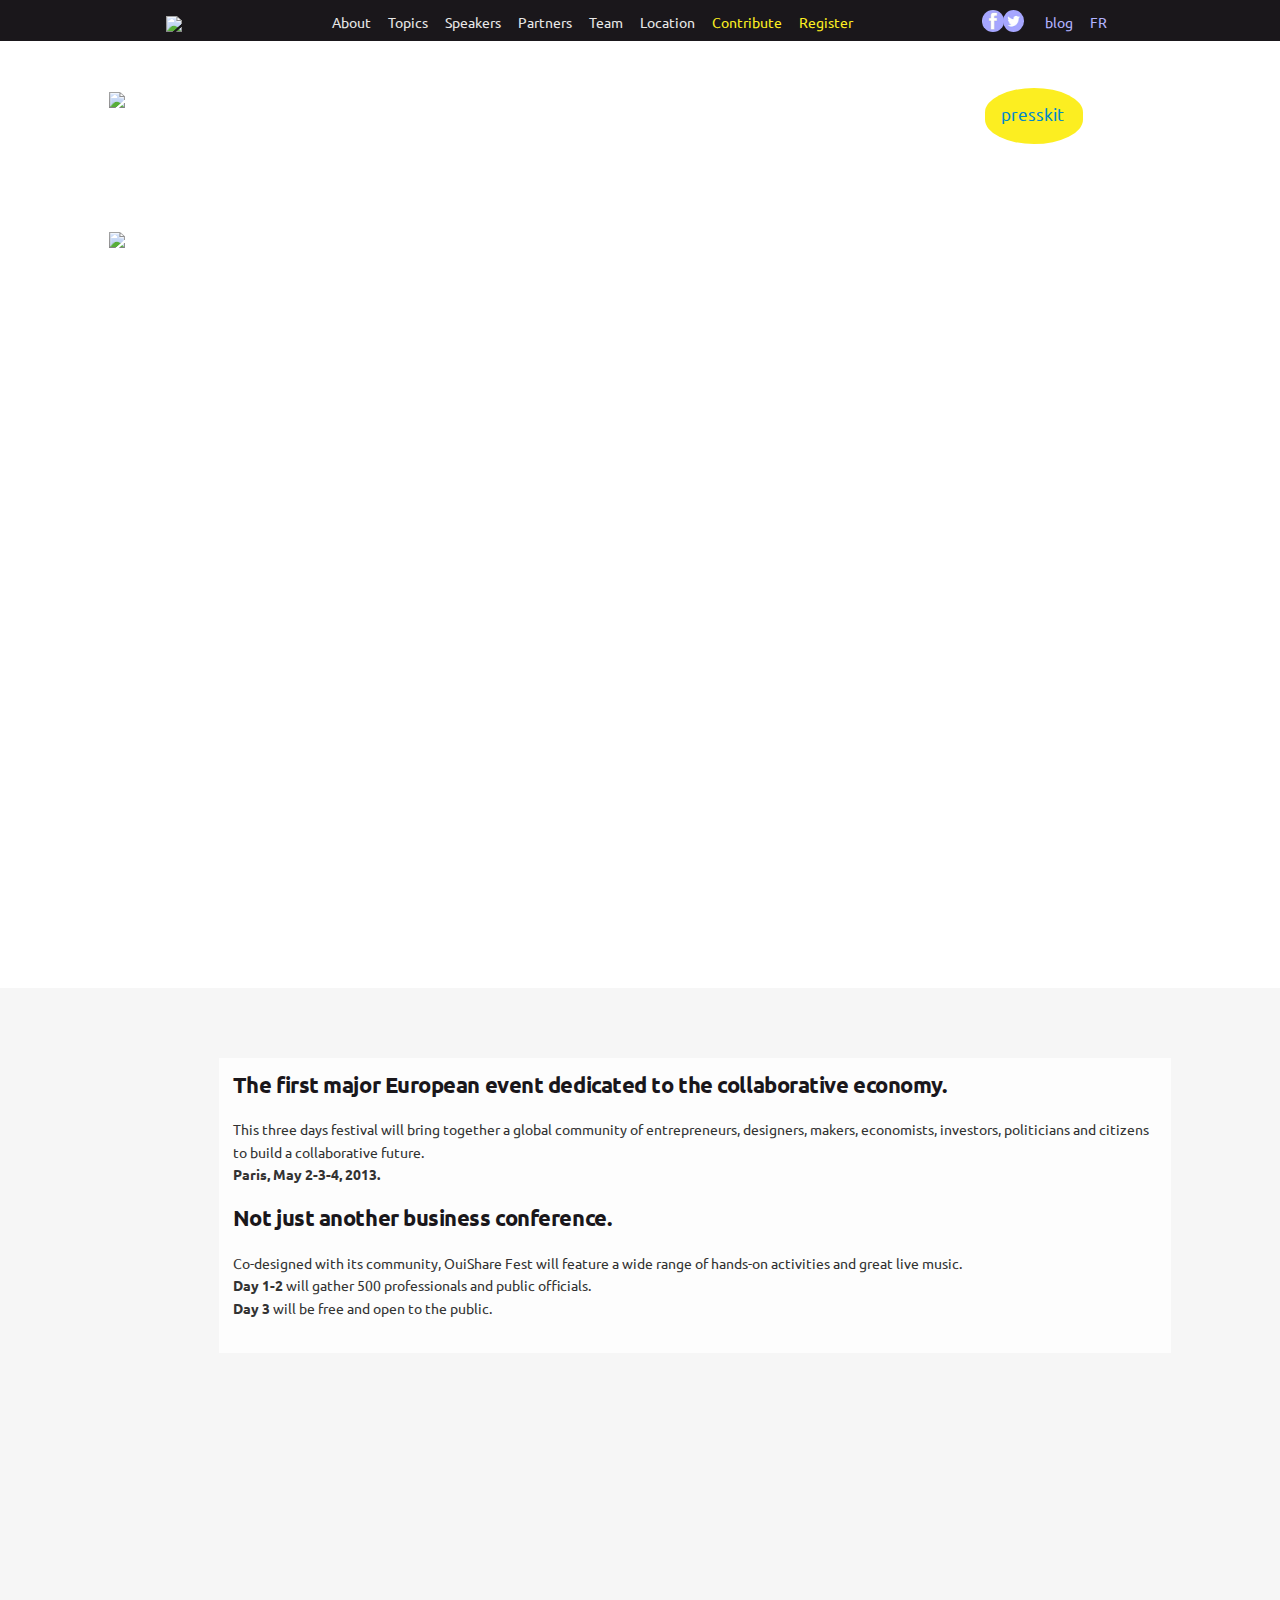
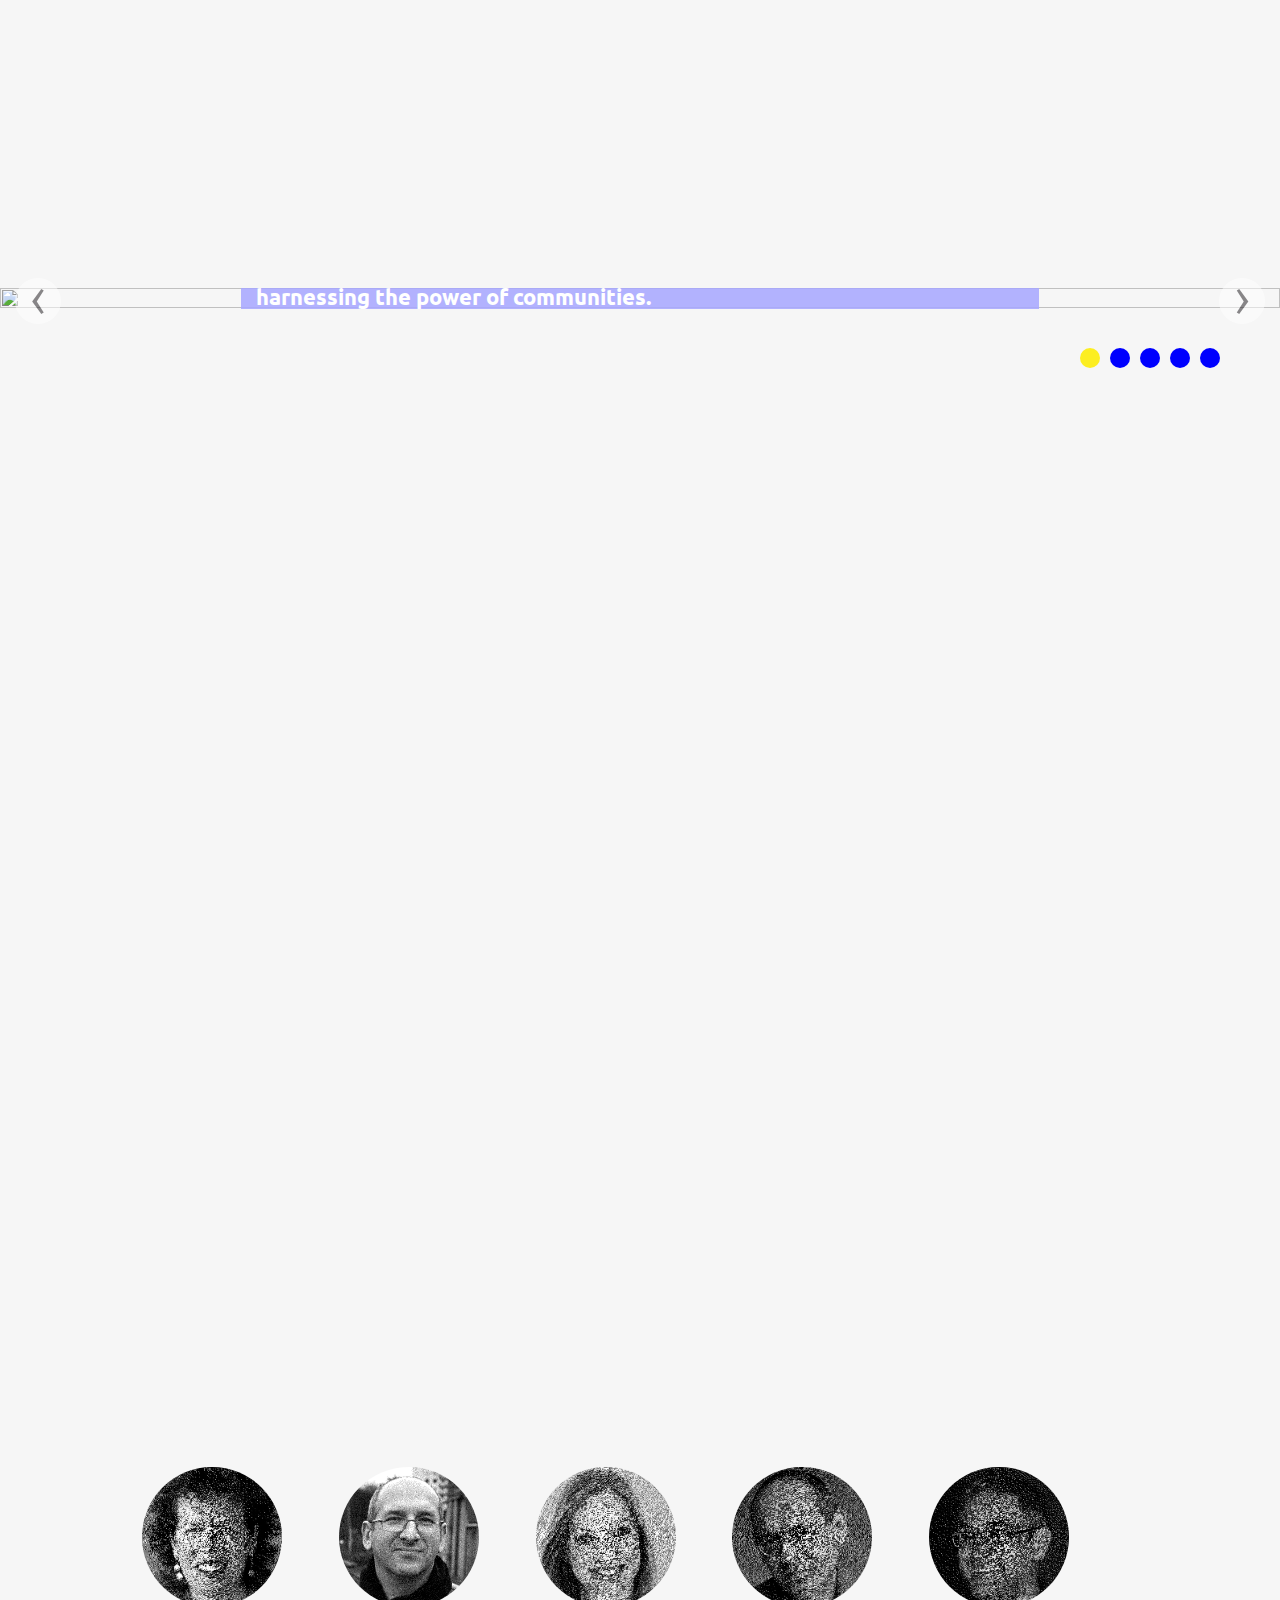
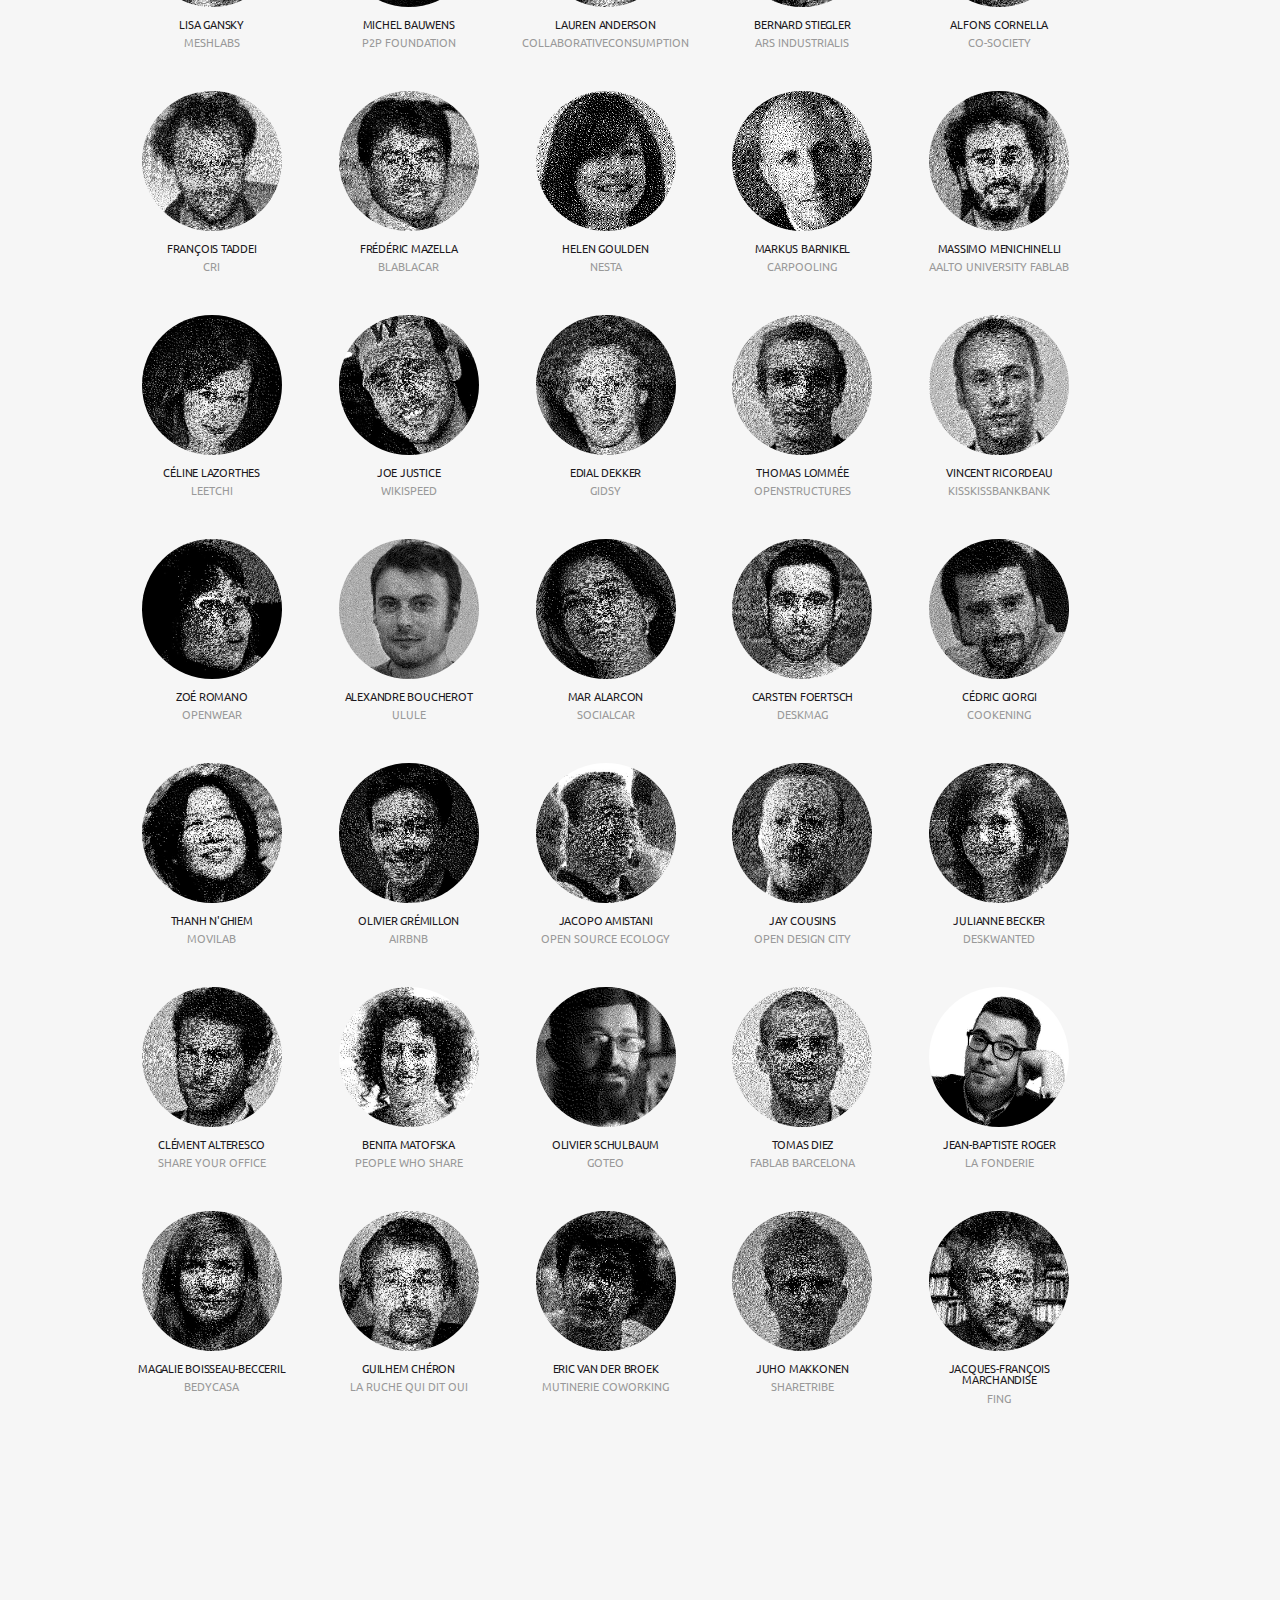
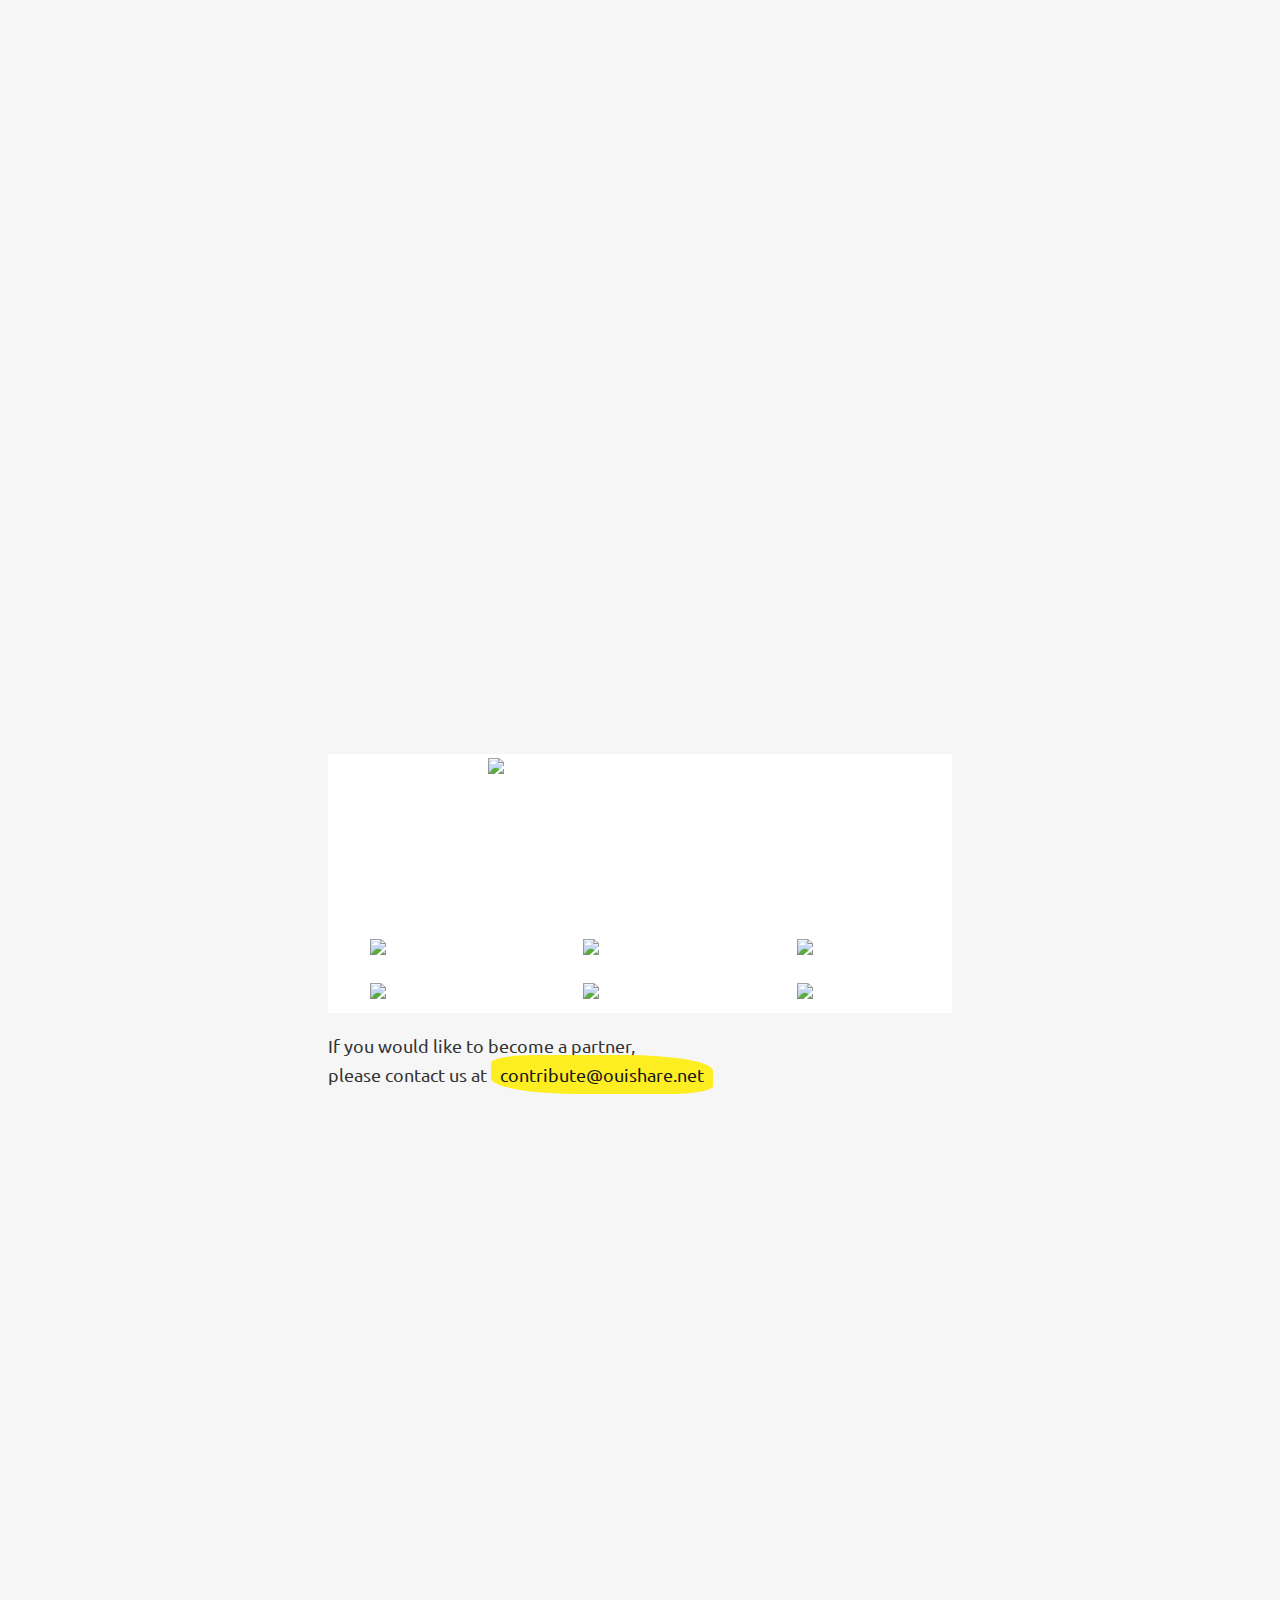
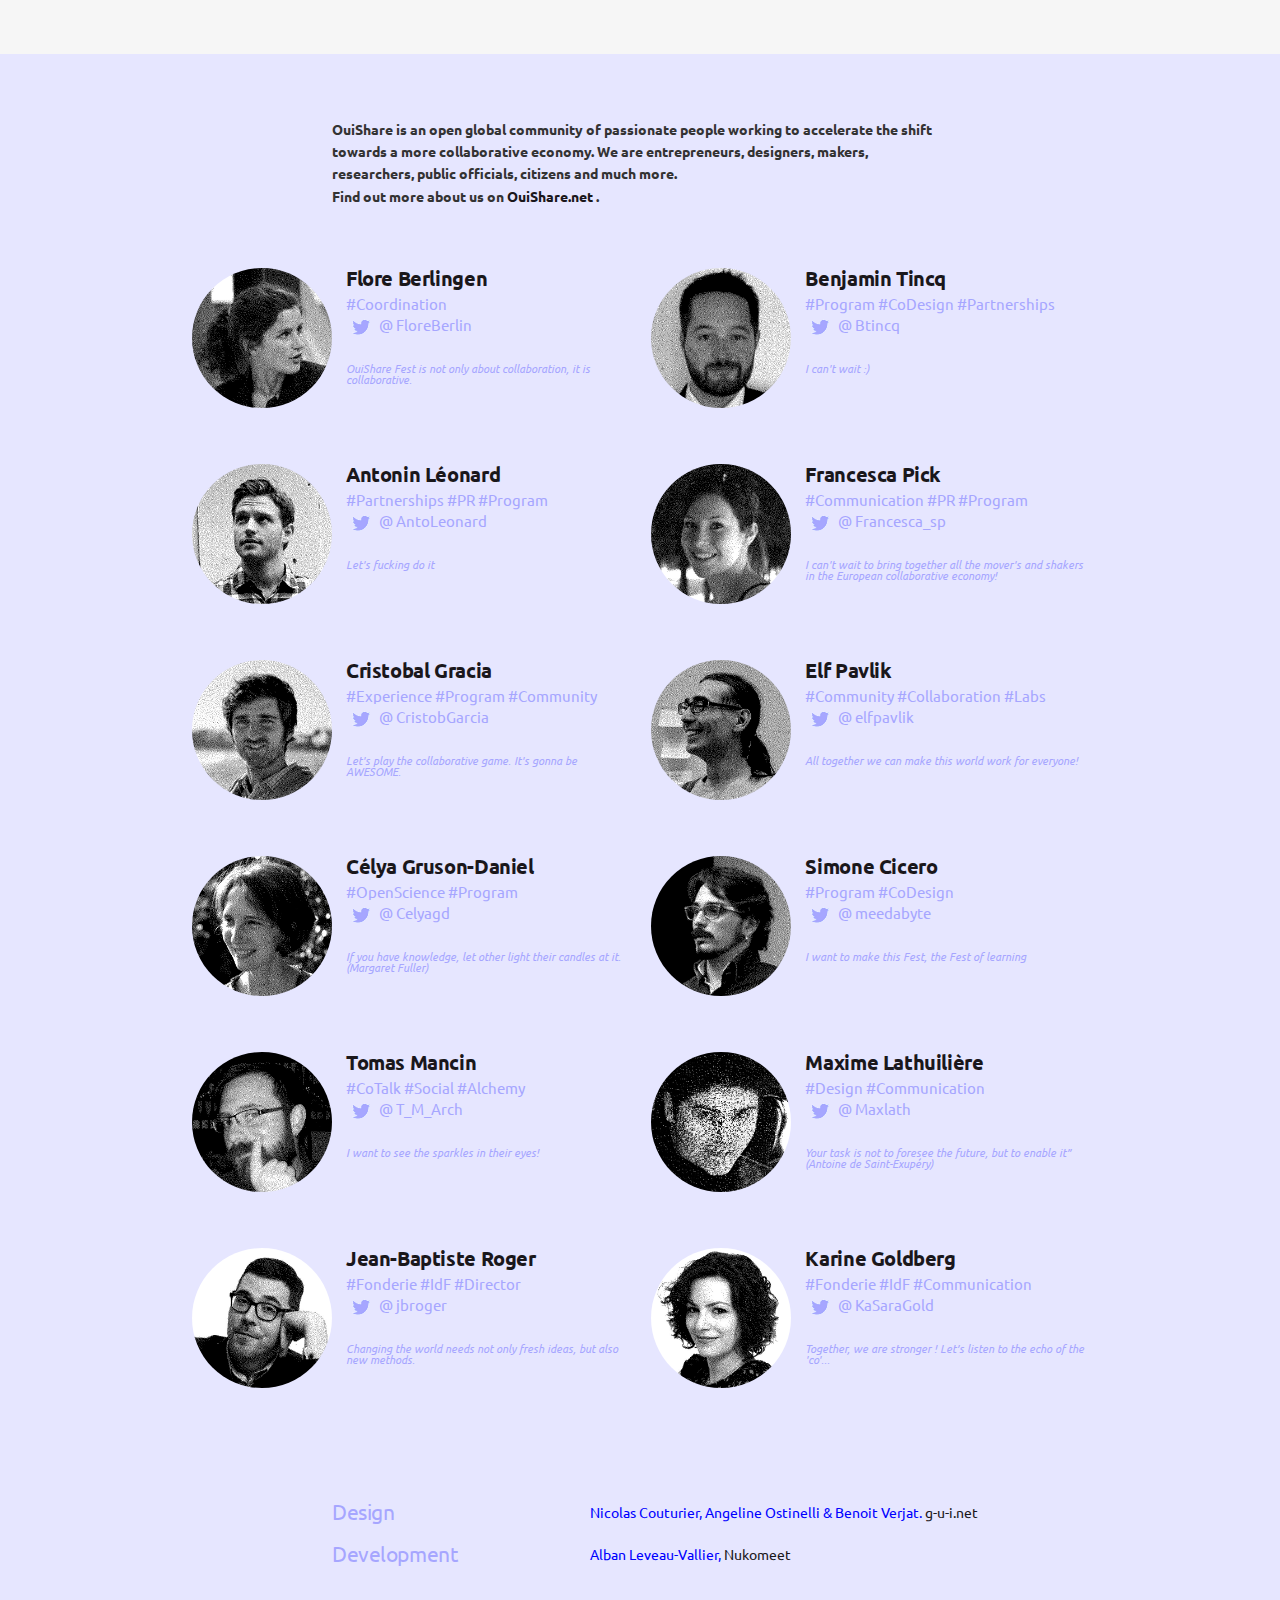
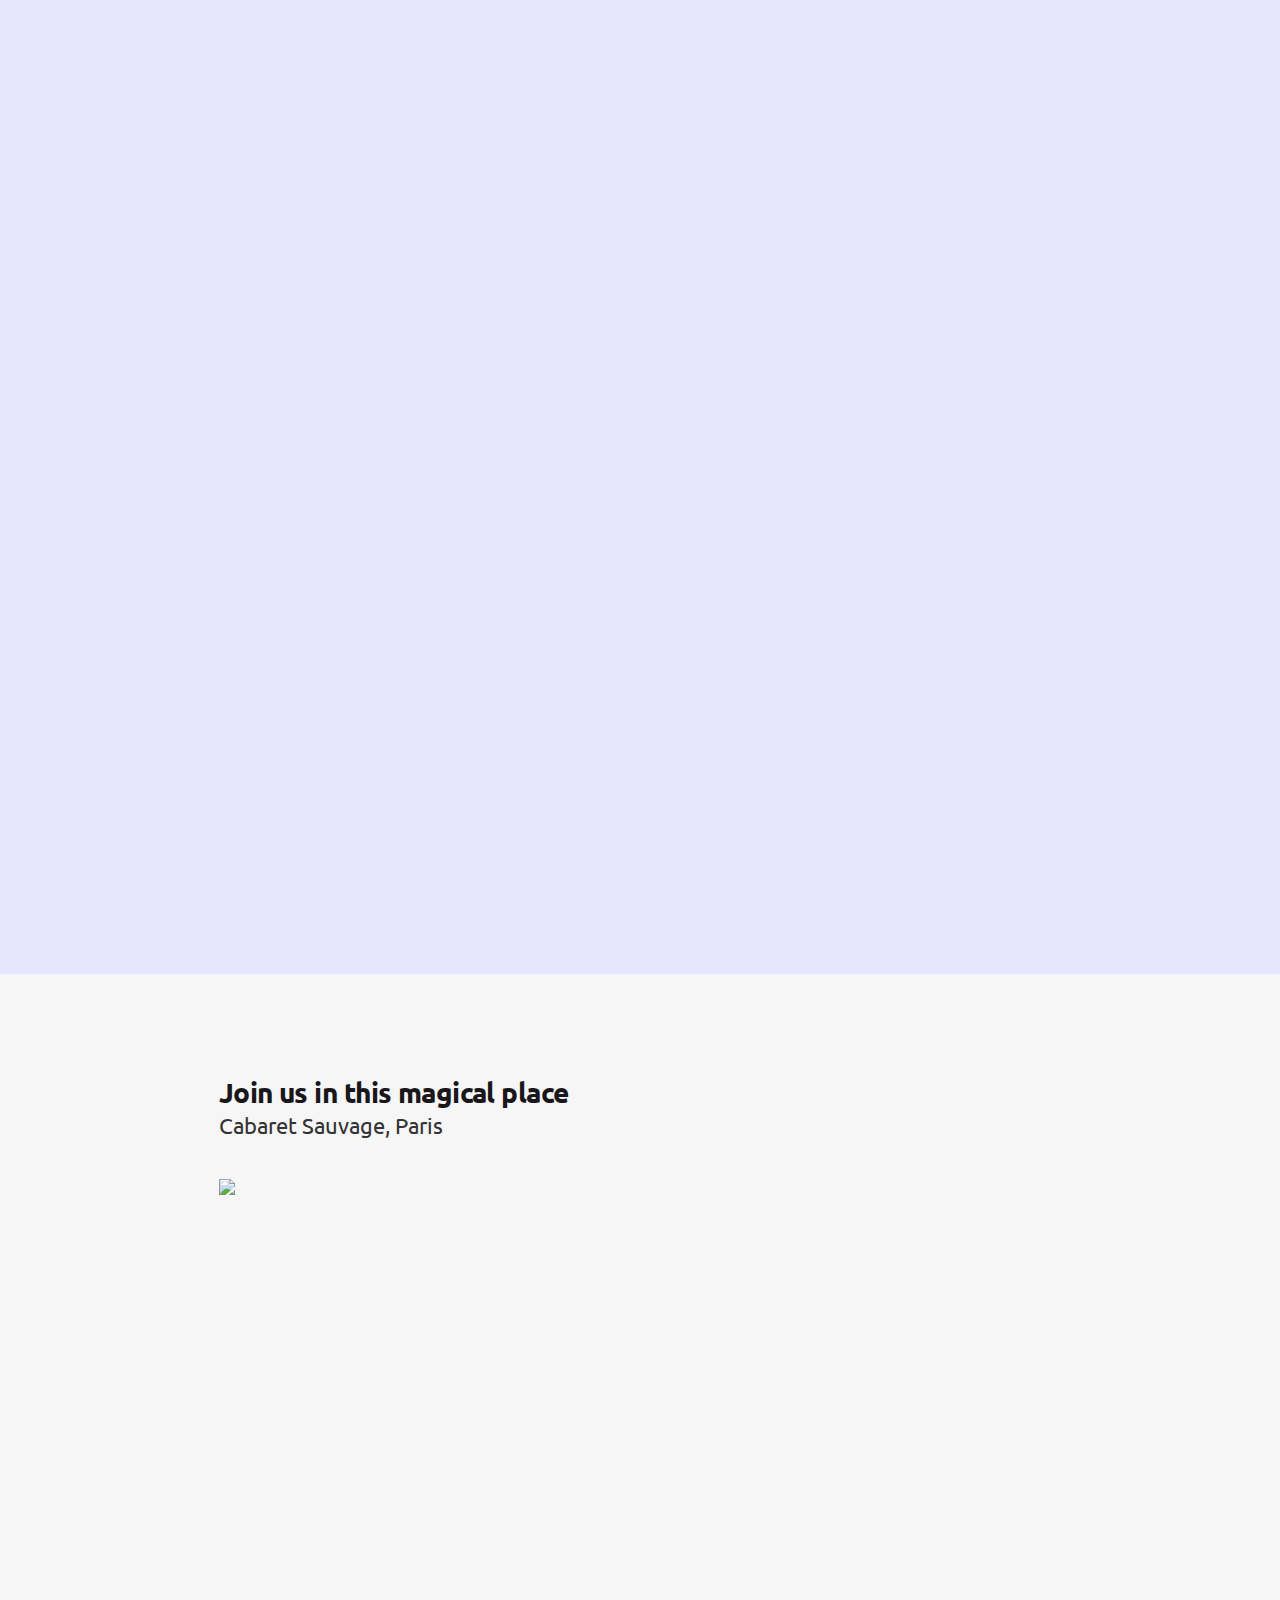
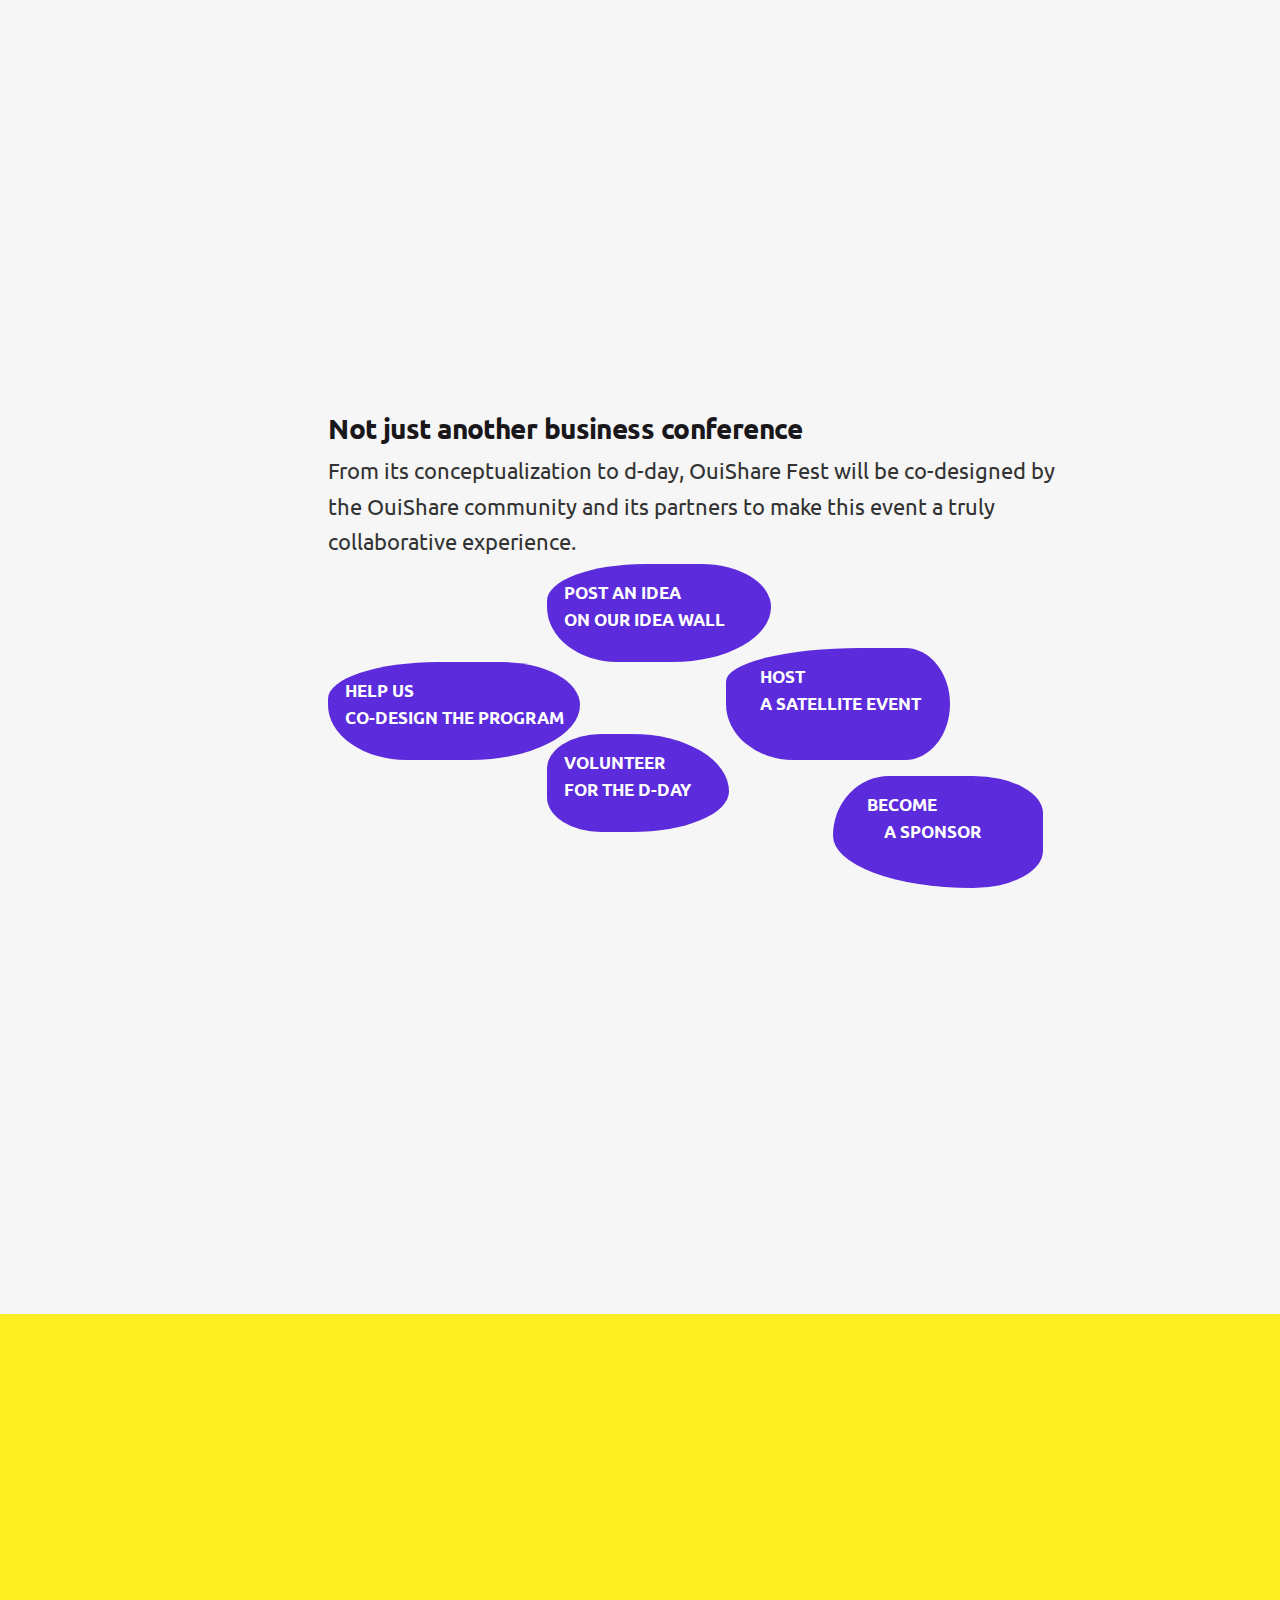
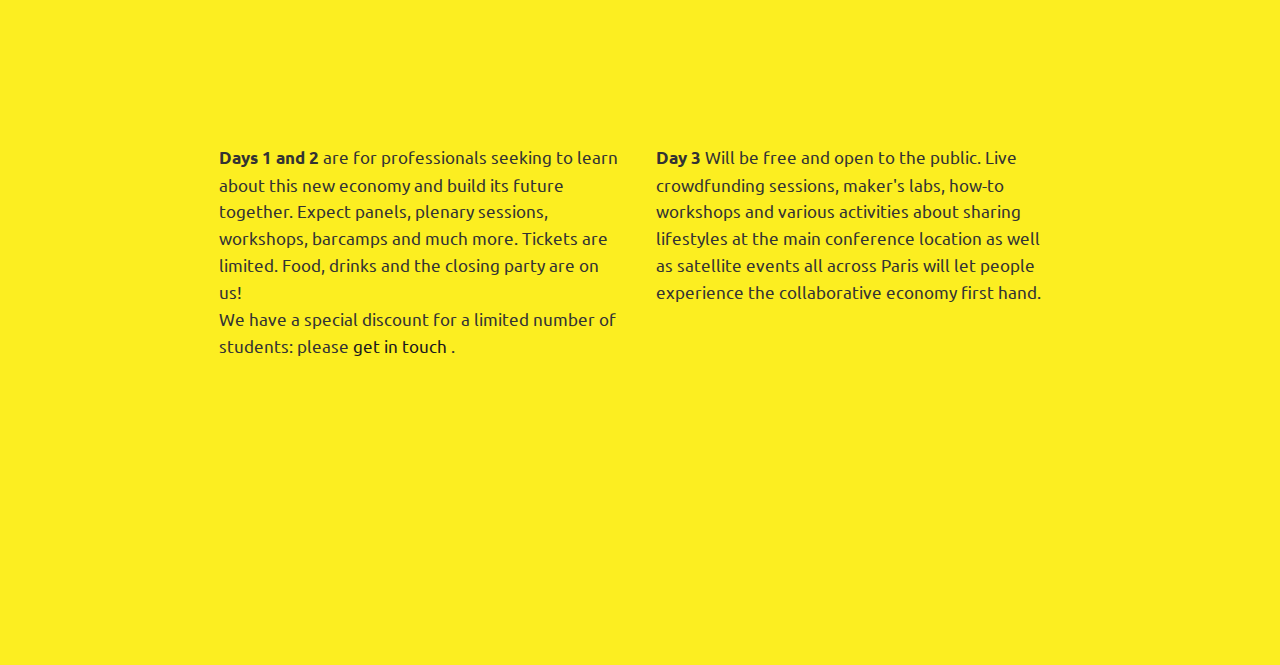
==== index.html @ 2544f20e "Regenerate" ====
<!doctype html>
<html itemscope itemtype="http://schema.org/Event">
<head>

  <title itemprop="name">OuiShare Fest : a three-day festival about the collaborative economy</title>

  <meta charset="utf-8">
  <meta name="author" content="OuiShare Fest : a three-day festival about the collaborative economy">
  <meta name="description" content=" ">
  <meta name="viewport" content="width=device-width, initial-scale=1, maximum-scale=1">
  <meta http-equiv="X-UA-Compatible" content="IE=edge,chrome=1">


  <link rel="shortcut icon" href="img/favicon.ico" type="image/x-icon">
  <link rel="apple-touch-icon" href="img/apple-touch-icon.png">

  <!-- STYLES -->
  <link rel="stylesheet" type="text/css" href="css/reset.css">
  <link rel="stylesheet" type="text/css" href="css/base.css">
  <link rel="stylesheet" type="text/css" href="css/bootstrap.css">
  <link rel="stylesheet" type="text/css" href="css/theme.css">
  <link rel="stylesheet" type="text/css" href="http://fonts.googleapis.com/css?family=Ubuntu:regular,bold&subset=Latin">
  <!-- / STYLES -->

</head>
<body>

  <div class="global">

    <!-- NAVIGATION -->
<div class="navbar">
  <nav id="nav">
    <div class="navbar-inner">
      <ul class="wrapper nav">
        <li class="nav-item">
          <a class="brand" href="#"><img src="img/logo.svg"></a>
        </li>
        
        <li class="nav-item">
          <a href="#about" title="About" class="nav-link about-nav">About</a>
        </li>
        
        <li class="nav-item">
          <a href="#topics" title="Topics" class="nav-link topics-nav">Topics</a>
        </li>
        
        <li class="nav-item">
          <a href="#speakers" title="Speakers" class="nav-link speakers-nav">Speakers</a>
        </li>
        
        <li class="nav-item">
          <a href="#partners" title="Partners" class="nav-link partners-nav">Partners</a>
        </li>
        
        <li class="nav-item">
          <a href="#sponsors" title="Team" class="nav-link sponsors-nav">Team</a>
        </li>
        
        <li class="nav-item">
          <a href="#location" title="Location" class="nav-link location-nav">Location</a>
        </li>
        
        <li class="nav-item">
          <a href="#contribute" title="Contribute" class="nav-link contribute-nav">Contribute</a>
        </li>
        
        <li class="nav-item">
          <a href="#register" title="Register" class="nav-link register-nav">Register</a>
        </li>
        
        <li class="nav-item">
          <a href="https://www.facebook.com/ouishare" target="_blank" class="facebook nav-link">
            <img src='img/facebook_icon.png'class='facebook_icon'/>
          </a>
        </li>
        <li class="nav-item">
          <a href="https://twitter.com/ouisharefest" target="_blank" class="twitter nav-link">
            <img src='img/twitter_icon.png' class='twitter_icon'>
          </a>
        </li>
        <li class="nav-item">
          <a href="http://blog.ouisharefest.com" target="_blank" class="blog nav-link">
            blog
          </a>
        </li>
        <li class="nav-item pull-right">
          <a href="fr.html" class="fr nav-link">
            FR
          </a>
        </li>
      </ul>
    </div>
  </nav>
</div>
    <!-- HEADER -->
<header class="header">
    <div class="row-fluid">
      <div class="span4 offset1">
        <div class="logosmall">
          <img src='img/logosmall.jpg'>
        </div>
      </div>
      <div class="presskit span2 offset4">
        <div class="presskitshape">
          <div class="presskittext"><a href=#>presskit</a>
          </div>
        </div>
      </div>
    </div>
    <div class="row-fluid">
      <div class="span2 offset1">
        <div class="wave">
          <img src='img/wave.jpg'/>
        </div>
      </div>
      <div class="iframe-rwd span8">
        <iframe id="logointeractive" src="http://ouisharefest.com/logo/"></iframe>
      </div>
    </div>
</header>
<!--  / HEADER -->


    <!-- CONTENT -->
    <div class="content" id="content">
      <div class="wrapper">
        
  <!-- ABOUT -->

  <section class="about" id="about">
    <div class="container-fluid">
  <div class="row-fluid">
    <div class="span9 offset2">
      <div class="aboutframe">
        <h3>
          The first major European event dedicated to the collaborative economy.
        </h3>
        <p itemprop="description">
          This three days festival will bring together a global community of entrepreneurs, designers, makers, economists, investors, politicians and citizens to build a collaborative future.
        <br/>
        <strong>
        Paris, May 2-3-4, 2013.
        </strong>
        </p>
        <h3>
          Not just another business conference.
        </h3>
        <p></p>
        <p>
          Co-designed with its community, OuiShare Fest will feature a wide range of hands-on activities and great live music.
          <br/>
          <strong>
            Day 1-2
          </strong>
            will gather 500 professionals and public officials.
          <br/>
          <strong>
            Day 3
          </strong>
          will be free and open to the public.
        </p>
      </div>
    </div>
  </div>
</div>

  </section>

  <!-- / ABOUT -->

  <!-- TOPICS -->

  <section class="topics" id="topics">
    <div class="container-fluid topicscontainer">
<div id="myCarousel" class="carousel slide">
  <ol class="carousel-indicators">
    <li data-target="#myCarousel" data-slide-to="0" class="active"></li>
    <li data-target="#myCarousel" data-slide-to="1"></li>
    <li data-target="#myCarousel" data-slide-to="2"></li>
    <li data-target="#myCarousel" data-slide-to="3"></li>
    <li data-target="#myCarousel" data-slide-to="4"></li>
  </ol>
  <!-- Carousel items -->
  <div class="carousel-inner">
    <div class="active item">
      <img src='img/backgrounds/topic1.gif' alt=""/>
      <div class="carousel-caption">
        <h3>
          The Collaborative Economy in Europe is gaining momentum.
        </h3>
        <p>
          Countless collaborative, peer-to-peer, and open alternatives are reinventing the way we produce and use goods, resources and services, harnessing the power of communities.
        </p>
      </div>
    </div>
    <div class="item">
      <img src='img/backgrounds/topic2.gif' alt=""/>
      <div class="carousel-caption">
        <h3>
          Collaborative Consumption
        </h3>
        <p>
          leverages the power of the internet and peer-to-peer networks to reinvent how we share, rent, swap or trade goods and services.
        </p>
      </div>
    </div>
    <div class="item">
      <img src='img/backgrounds/topic3.gif' alt=""/>
      <div class="carousel-caption">
        <h3>
          Makers and Peer Production
        </h3>
        <p>
          are ushering in a new industrial revolution. Manufacturing is being democratized by digital fabrication tools (3D printers), local production facilities (FabLabs) and the sharing of open souce hardware designs.
        </p>
      </div>
    </div>
    <div class="item">
      <img src='img/backgrounds/topic4.gif' alt=""/>
      <div class="carousel-caption">
        <h3>
          Peer-to-Peer Finance
        </h3>
        <p>
          distributes capital through crowdfunding and peer-to-peer lending, while alternative currencies and gift economies create new forms of value exchange
        </p>
      </div>
    </div>
    <div class="item">
      <img src='img/backgrounds/topic3.gif' alt=""/>
      <div class="carousel-caption">
        <h3>
          Open Knowledge
        </h3>
        <p>
          creates the basis for building sustainable societies by opening and democratizing governments, science, education, culture and the economy.
        </p>
      </div>
    </div>
  </div>
  <!-- Carousel nav -->
  <a class="carousel-control left" href="#myCarousel" data-slide="prev">&lsaquo;</a>
  <a class="carousel-control right" href="#myCarousel" data-slide="next">&rsaquo;</a>
</div>
</div>

  </section>

  <!-- / TOPICS -->

  <!-- SPEAKERS -->

  <section class="speakers" id="speakers">
    <div class="container-fluid speaker-container">
  <ul class="speakers-list">
      <div class="row-fluid">
        
        <div class="span2">
          <li class="speakers-item" itemprop="performer" itemscope itemtype="http://schema.org/Person">
            
            <span class="speaker-photo">
              <img class="photo" src="img/speakers/Speakers_Gansky_Lisa.jpg" alt="Lisa Gansky" itemprop="image">
            </span>
            
            <h3 class="speakers-name">Lisa Gansky</h3>
            <span class="speakers-company"><p>MeshLabs</p></span>
          </li>
        </div>
        
      
        <div class="span2">
          <li class="speakers-item" itemprop="performer" itemscope itemtype="http://schema.org/Person">
            
            <span class="speaker-photo">
              <img class="photo" src="img/speakers/Speakers_Bauwens_Michel.jpg" alt="Michel Bauwens" itemprop="image">
            </span>
            
            <h3 class="speakers-name">Michel Bauwens</h3>
            <span class="speakers-company"><p>P2P Foundation</p></span>
          </li>
        </div>
        
      
        <div class="span2">
          <li class="speakers-item" itemprop="performer" itemscope itemtype="http://schema.org/Person">
            
            <span class="speaker-photo">
              <img class="photo" src="img/speakers/Speakers_Anderson_Lauren.jpg" alt="Lauren Anderson" itemprop="image">
            </span>
            
            <h3 class="speakers-name">Lauren Anderson</h3>
            <span class="speakers-company"><p>CollaborativeConsumption</p></span>
          </li>
        </div>
        
      
        <div class="span2">
          <li class="speakers-item" itemprop="performer" itemscope itemtype="http://schema.org/Person">
            
            <span class="speaker-photo">
              <img class="photo" src="img/speakers/stiegler.jpg" alt="Bernard Stiegler" itemprop="image">
            </span>
            
            <h3 class="speakers-name">Bernard Stiegler</h3>
            <span class="speakers-company"><p>Ars Industrialis</p></span>
          </li>
        </div>
        
      
        <div class="span2">
          <li class="speakers-item" itemprop="performer" itemscope itemtype="http://schema.org/Person">
            
            <span class="speaker-photo">
              <img class="photo" src="img/speakers/Speakers_Cornella_Alfons.jpg" alt="Alfons Cornella" itemprop="image">
            </span>
            
            <h3 class="speakers-name">Alfons Cornella</h3>
            <span class="speakers-company"><p>Co-Society</p></span>
          </li>
        </div>
        
      </div>
      <div class="row-fluid">
      
      
        <div class="span2">
          <li class="speakers-item" itemprop="performer" itemscope itemtype="http://schema.org/Person">
            
            <span class="speaker-photo">
              <img class="photo" src="img/speakers/Speakers_Taddei_Francois.jpg" alt="François Taddei" itemprop="image">
            </span>
            
            <h3 class="speakers-name">François Taddei</h3>
            <span class="speakers-company"><p>CRI</p></span>
          </li>
        </div>
        
      
        <div class="span2">
          <li class="speakers-item" itemprop="performer" itemscope itemtype="http://schema.org/Person">
            
            <span class="speaker-photo">
              <img class="photo" src="img/speakers/Speakers_Mazella_Frederic.jpg" alt="Frédéric Mazella" itemprop="image">
            </span>
            
            <h3 class="speakers-name">Frédéric Mazella</h3>
            <span class="speakers-company"><p>BlaBlaCar</p></span>
          </li>
        </div>
        
      
        <div class="span2">
          <li class="speakers-item" itemprop="performer" itemscope itemtype="http://schema.org/Person">
            
            <span class="speaker-photo">
              <img class="photo" src="img/speakers/Speakers_Goulden_Helen.jpg" alt="Helen Goulden" itemprop="image">
            </span>
            
            <h3 class="speakers-name">Helen Goulden</h3>
            <span class="speakers-company"><p>Nesta</p></span>
          </li>
        </div>
        
      
        <div class="span2">
          <li class="speakers-item" itemprop="performer" itemscope itemtype="http://schema.org/Person">
            
            <span class="speaker-photo">
              <img class="photo" src="img/speakers/Speakers_Barnikel_Markus.jpg" alt="Markus Barnikel" itemprop="image">
            </span>
            
            <h3 class="speakers-name">Markus Barnikel</h3>
            <span class="speakers-company"><p>Carpooling</p></span>
          </li>
        </div>
        
      
        <div class="span2">
          <li class="speakers-item" itemprop="performer" itemscope itemtype="http://schema.org/Person">
            
            <span class="speaker-photo">
              <img class="photo" src="img/speakers/Speakers_Menichinelli_Massimo.jpg" alt="Massimo Menichinelli" itemprop="image">
            </span>
            
            <h3 class="speakers-name">Massimo Menichinelli</h3>
            <span class="speakers-company"><p>Aalto University FabLab</p></span>
          </li>
        </div>
        
      </div>
      <div class="row-fluid">
      
      
        <div class="span2">
          <li class="speakers-item" itemprop="performer" itemscope itemtype="http://schema.org/Person">
            
            <span class="speaker-photo">
              <img class="photo" src="img/speakers/Speakers_Lazorthes_Celine.jpg" alt="Céline Lazorthes" itemprop="image">
            </span>
            
            <h3 class="speakers-name">Céline Lazorthes</h3>
            <span class="speakers-company"><p>Leetchi</p></span>
          </li>
        </div>
        
      
        <div class="span2">
          <li class="speakers-item" itemprop="performer" itemscope itemtype="http://schema.org/Person">
            
            <span class="speaker-photo">
              <img class="photo" src="img/speakers/justice.jpg" alt="Joe Justice" itemprop="image">
            </span>
            
            <h3 class="speakers-name">Joe Justice</h3>
            <span class="speakers-company"><p>Wikispeed</p></span>
          </li>
        </div>
        
      
        <div class="span2">
          <li class="speakers-item" itemprop="performer" itemscope itemtype="http://schema.org/Person">
            
            <span class="speaker-photo">
              <img class="photo" src="img/speakers/Speakers_Dekker_Edial.jpg" alt="Edial Dekker" itemprop="image">
            </span>
            
            <h3 class="speakers-name">Edial Dekker</h3>
            <span class="speakers-company"><p>Gidsy</p></span>
          </li>
        </div>
        
      
        <div class="span2">
          <li class="speakers-item" itemprop="performer" itemscope itemtype="http://schema.org/Person">
            
            <span class="speaker-photo">
              <img class="photo" src="img/speakers/Speakers_Lommee_Thomas.jpg" alt="Thomas Lommée" itemprop="image">
            </span>
            
            <h3 class="speakers-name">Thomas Lommée</h3>
            <span class="speakers-company"><p>OpenStructures</p></span>
          </li>
        </div>
        
      
        <div class="span2">
          <li class="speakers-item" itemprop="performer" itemscope itemtype="http://schema.org/Person">
            
            <span class="speaker-photo">
              <img class="photo" src="img/speakers/Speakers_Ricordeau_Vincent.jpg" alt="Vincent Ricordeau" itemprop="image">
            </span>
            
            <h3 class="speakers-name">Vincent Ricordeau</h3>
            <span class="speakers-company"><p>KissKissBankBank</p></span>
          </li>
        </div>
        
      </div>
      <div class="row-fluid">
      
      
        <div class="span2">
          <li class="speakers-item" itemprop="performer" itemscope itemtype="http://schema.org/Person">
            
            <span class="speaker-photo">
              <img class="photo" src="img/speakers/Speakers_Romano_Zoe.jpg" alt="Zoé Romano" itemprop="image">
            </span>
            
            <h3 class="speakers-name">Zoé Romano</h3>
            <span class="speakers-company"><p>OpenWear</p></span>
          </li>
        </div>
        
      
        <div class="span2">
          <li class="speakers-item" itemprop="performer" itemscope itemtype="http://schema.org/Person">
            
            <span class="speaker-photo">
              <img class="photo" src="img/speakers/Speakers_Boucherot_Alexandre.jpg" alt="Alexandre Boucherot" itemprop="image">
            </span>
            
            <h3 class="speakers-name">Alexandre Boucherot</h3>
            <span class="speakers-company"><p>Ulule</p></span>
          </li>
        </div>
        
      
        <div class="span2">
          <li class="speakers-item" itemprop="performer" itemscope itemtype="http://schema.org/Person">
            
            <span class="speaker-photo">
              <img class="photo" src="img/speakers/Speakers_Alarcon_Mar.jpg" alt="Mar Alarcon" itemprop="image">
            </span>
            
            <h3 class="speakers-name">Mar Alarcon</h3>
            <span class="speakers-company"><p>SocialCar</p></span>
          </li>
        </div>
        
      
        <div class="span2">
          <li class="speakers-item" itemprop="performer" itemscope itemtype="http://schema.org/Person">
            
            <span class="speaker-photo">
              <img class="photo" src="img/speakers/Speakers_Foertsch_Carsten.jpg" alt="Carsten Foertsch" itemprop="image">
            </span>
            
            <h3 class="speakers-name">Carsten Foertsch</h3>
            <span class="speakers-company"><p>Deskmag</p></span>
          </li>
        </div>
        
      
        <div class="span2">
          <li class="speakers-item" itemprop="performer" itemscope itemtype="http://schema.org/Person">
            
            <span class="speaker-photo">
              <img class="photo" src="img/speakers/speakers_Giorgi_Cedric.jpg" alt="Cédric Giorgi" itemprop="image">
            </span>
            
            <h3 class="speakers-name">Cédric Giorgi</h3>
            <span class="speakers-company"><p>Cookening</p></span>
          </li>
        </div>
        
      </div>
      <div class="row-fluid">
      
      
        <div class="span2">
          <li class="speakers-item" itemprop="performer" itemscope itemtype="http://schema.org/Person">
            
            <span class="speaker-photo">
              <img class="photo" src="img/speakers/Speakers_Nghiem_Thanh.jpg" alt="Thanh N'Ghiem" itemprop="image">
            </span>
            
            <h3 class="speakers-name">Thanh N'Ghiem</h3>
            <span class="speakers-company"><p>MoviLab</p></span>
          </li>
        </div>
        
      
        <div class="span2">
          <li class="speakers-item" itemprop="performer" itemscope itemtype="http://schema.org/Person">
            
            <span class="speaker-photo">
              <img class="photo" src="img/speakers/gremillon.jpg" alt="Olivier Grémillon" itemprop="image">
            </span>
            
            <h3 class="speakers-name">Olivier Grémillon</h3>
            <span class="speakers-company"><p>Airbnb</p></span>
          </li>
        </div>
        
      
        <div class="span2">
          <li class="speakers-item" itemprop="performer" itemscope itemtype="http://schema.org/Person">
            
            <span class="speaker-photo">
              <img class="photo" src="img/speakers/amistani.jpg" alt="Jacopo Amistani" itemprop="image">
            </span>
            
            <h3 class="speakers-name">Jacopo Amistani</h3>
            <span class="speakers-company"><p>Open Source Ecology</p></span>
          </li>
        </div>
        
      
        <div class="span2">
          <li class="speakers-item" itemprop="performer" itemscope itemtype="http://schema.org/Person">
            
            <span class="speaker-photo">
              <img class="photo" src="img/speakers/cousins.jpg" alt="Jay Cousins" itemprop="image">
            </span>
            
            <h3 class="speakers-name">Jay Cousins</h3>
            <span class="speakers-company"><p>Open Design City </p></span>
          </li>
        </div>
        
      
        <div class="span2">
          <li class="speakers-item" itemprop="performer" itemscope itemtype="http://schema.org/Person">
            
            <span class="speaker-photo">
              <img class="photo" src="img/speakers/becker.jpg" alt="Julianne Becker" itemprop="image">
            </span>
            
            <h3 class="speakers-name">Julianne Becker</h3>
            <span class="speakers-company"><p>Deskwanted </p></span>
          </li>
        </div>
        
      </div>
      <div class="row-fluid">
      
      
        <div class="span2">
          <li class="speakers-item" itemprop="performer" itemscope itemtype="http://schema.org/Person">
            
            <span class="speaker-photo">
              <img class="photo" src="img/speakers/alteresco.jpg" alt="Clément Alteresco" itemprop="image">
            </span>
            
            <h3 class="speakers-name">Clément Alteresco</h3>
            <span class="speakers-company"><p>Share Your Office</p></span>
          </li>
        </div>
        
      
        <div class="span2">
          <li class="speakers-item" itemprop="performer" itemscope itemtype="http://schema.org/Person">
            
            <span class="speaker-photo">
              <img class="photo" src="img/speakers/Speakers_Matofska_Benita.jpg" alt="Benita Matofska" itemprop="image">
            </span>
            
            <h3 class="speakers-name">Benita Matofska</h3>
            <span class="speakers-company"><p>People Who Share</p></span>
          </li>
        </div>
        
      
        <div class="span2">
          <li class="speakers-item" itemprop="performer" itemscope itemtype="http://schema.org/Person">
            
            <span class="speaker-photo">
              <img class="photo" src="img/speakers/Speakers_Schulbaum_Olivier.jpg" alt="Olivier Schulbaum" itemprop="image">
            </span>
            
            <h3 class="speakers-name">Olivier Schulbaum</h3>
            <span class="speakers-company"><p>Goteo</p></span>
          </li>
        </div>
        
      
        <div class="span2">
          <li class="speakers-item" itemprop="performer" itemscope itemtype="http://schema.org/Person">
            
            <span class="speaker-photo">
              <img class="photo" src="img/speakers/Speakers_Diez_Tomas.jpg" alt="Tomas Diez" itemprop="image">
            </span>
            
            <h3 class="speakers-name">Tomas Diez</h3>
            <span class="speakers-company"><p>FabLab Barcelona</p></span>
          </li>
        </div>
        
      
        <div class="span2">
          <li class="speakers-item" itemprop="performer" itemscope itemtype="http://schema.org/Person">
            
            <span class="speaker-photo">
              <img class="photo" src="img/speakers/Speakers_Roger.jpg" alt="Jean-Baptiste Roger" itemprop="image">
            </span>
            
            <h3 class="speakers-name">Jean-Baptiste Roger</h3>
            <span class="speakers-company"><p>La Fonderie</p></span>
          </li>
        </div>
        
      </div>
      <div class="row-fluid">
      
      
        <div class="span2">
          <li class="speakers-item" itemprop="performer" itemscope itemtype="http://schema.org/Person">
            
            <span class="speaker-photo">
              <img class="photo" src="img/speakers/boisseau.jpg" alt="Magalie Boisseau-Becceril" itemprop="image">
            </span>
            
            <h3 class="speakers-name">Magalie Boisseau-Becceril</h3>
            <span class="speakers-company"><p>Bedycasa</p></span>
          </li>
        </div>
        
      
        <div class="span2">
          <li class="speakers-item" itemprop="performer" itemscope itemtype="http://schema.org/Person">
            
            <span class="speaker-photo">
              <img class="photo" src="img/speakers/Speakers_Cheron_Guilhem.jpg" alt="Guilhem Chéron" itemprop="image">
            </span>
            
            <h3 class="speakers-name">Guilhem Chéron</h3>
            <span class="speakers-company"><p>La Ruche Qui Dit Oui</p></span>
          </li>
        </div>
        
      
        <div class="span2">
          <li class="speakers-item" itemprop="performer" itemscope itemtype="http://schema.org/Person">
            
            <span class="speaker-photo">
              <img class="photo" src="img/speakers/Speakers_VanDenBroek_Eric.jpg" alt="Eric van der Broek" itemprop="image">
            </span>
            
            <h3 class="speakers-name">Eric van der Broek</h3>
            <span class="speakers-company"><p>Mutinerie Coworking</p></span>
          </li>
        </div>
        
      
        <div class="span2">
          <li class="speakers-item" itemprop="performer" itemscope itemtype="http://schema.org/Person">
            
            <span class="speaker-photo">
              <img class="photo" src="img/speakers/Speakers_Makkonen_Juho.jpg" alt="Juho Makkonen" itemprop="image">
            </span>
            
            <h3 class="speakers-name">Juho Makkonen</h3>
            <span class="speakers-company"><p>ShareTribe</p></span>
          </li>
        </div>
        
      
        <div class="span2">
          <li class="speakers-item" itemprop="performer" itemscope itemtype="http://schema.org/Person">
            
            <span class="speaker-photo">
              <img class="photo" src="img/speakers/marchandise.jpg" alt="Jacques-François Marchandise" itemprop="image">
            </span>
            
            <h3 class="speakers-name">Jacques-François Marchandise</h3>
            <span class="speakers-company"><p>Fing</p></span>
          </li>
        </div>
        
      </div>
      <div class="row-fluid">
      
      
      </div>
    </ul>
</div>
  </section>

  <!-- / SPEAKERS -->

  <!-- PARTNERS -->

  <section class="partners" id="partners">
    <div class="row-fluid">
  <div class="partnersframe span6 offset3">
    <div class="row-fluid">
      <div class="fonderie2 span6 offset3">
        <a href="http://www.lafonderie-idf.fr/" target="_blank">
          <img src="img/partners/fonderie.jpg"/>
        </a>
      </div>
    </div>
    <div class="row-fluid">
      <div class="shareable logo span4">
        <a href="http://www.shareable.net/" target="_blank">
          <img src="img/partners/shareable.jpg"/>
        </a>
      </div>
      <div class="cc logo span4">
        <a href="http://collaborativeconsumption.com/" target="_blank">
          <img src="img/partners/cc.jpg"/>
        </a>
      </div>
      <div class="p2p logo span4">
        <a href="http://p2pfoundation.net/" target="_blank">
          <img src="img/partners/p2p.jpg"/>
        </a>
      </div>
    </div>
    <div class="row-fuid">
      <div class="meshlabs logo span4">
        <a href="http://meshing.it/companies/59759-Mesh-Labs" target="_blank">
          <img src="img/partners/meshlabs.jpg"/>
        </a>
      </div>
      <div class="deskmag logo span4">
        <a href="http://www.deskmag.com/fr" target="_blank">
          <img src="img/partners/deskmag.jpg"/>
        </a>
      </div>
      <div class="fing logo span4">
        <a href="http://fing.org/" target="_blank">
          <img src="img/partners/fing.jpg">
        </a>
      </div>
    </div>
  </div>
</div>
<div class="row-fluid">
  <div class="span5 offset3">
    <div class="partnerstext">
      <p>
        If you would like to become a partner,
        <br/>
        please contact us at
        <span class="contact">
          <a href="mailto:contribute@ouishare.net">
            contribute@ouishare.net
          </a>
        </span>
      </p>
    </div>
  </div>
</div>
  </section>

  <!-- / PARTNERS -->

  <!-- SPONSORS -->

  <section class="sponsors" id="sponsors">
    <div class="container-fluid">
  <div class="team-container">
    <div class="row-fluid">
      <div class="teamtext span10">
        <p>
          OuiShare is an open global community of passionate people working to accelerate the shift towards a more collaborative economy.
          We are entrepreneurs, designers, makers, researchers, public officials, citizens and much more.
          </br>
          Find out more about us on
          <a href="http://ouishare.net" target="_blank">
            OuiShare.net
          </a>
          .
        </p>
      </div>
    </div>
    <ul class="sponsors-list">
      <div class="row-fluid">
        
        <div class="span6">
          <li class="sponsor-item" itemscope itemtype="http://schema.org/Person">
            <div class="sponsor-photo">
              <img src="img/team/Team_Flore.jpg" alt="Flore Berlingen" class="photo" itemprop="image">
            </div>
            <div class="sponsor-details">
              <h3 class="sponsor-name">
                Flore Berlingen
              </h3>
              <span class="sponsor-tags">
              <p>
                #Coordination
                <br/>
                </span>
                <span class="sponsor-twitter">
                <img src="img/twitter.png"/>
                @
                FloreBerlin
              </p>
              </span>
              <span class="sponsor-quote">
              <p>
                OuiShare Fest is not only about collaboration, it is collaborative.
              </p>
              </span>
            </div>
          </li>
        </div>
        
      
        <div class="span6">
          <li class="sponsor-item" itemscope itemtype="http://schema.org/Person">
            <div class="sponsor-photo">
              <img src="img/team/Team_Ben.jpg" alt="Benjamin Tincq" class="photo" itemprop="image">
            </div>
            <div class="sponsor-details">
              <h3 class="sponsor-name">
                Benjamin Tincq
              </h3>
              <span class="sponsor-tags">
              <p>
                #Program #CoDesign #Partnerships
                <br/>
                </span>
                <span class="sponsor-twitter">
                <img src="img/twitter.png"/>
                @
                Btincq
              </p>
              </span>
              <span class="sponsor-quote">
              <p>
                I can't wait :)
              </p>
              </span>
            </div>
          </li>
        </div>
        
      </div>
      <div class="row-fluid">
      
      
        <div class="span6">
          <li class="sponsor-item" itemscope itemtype="http://schema.org/Person">
            <div class="sponsor-photo">
              <img src="img/team/Team_Antonin.jpg" alt="Antonin Léonard" class="photo" itemprop="image">
            </div>
            <div class="sponsor-details">
              <h3 class="sponsor-name">
                Antonin Léonard
              </h3>
              <span class="sponsor-tags">
              <p>
                #Partnerships #PR #Program
                <br/>
                </span>
                <span class="sponsor-twitter">
                <img src="img/twitter.png"/>
                @
                AntoLeonard
              </p>
              </span>
              <span class="sponsor-quote">
              <p>
                Let's fucking do it
              </p>
              </span>
            </div>
          </li>
        </div>
        
      
        <div class="span6">
          <li class="sponsor-item" itemscope itemtype="http://schema.org/Person">
            <div class="sponsor-photo">
              <img src="img/team/Team_Francesca.jpg" alt="Francesca Pick" class="photo" itemprop="image">
            </div>
            <div class="sponsor-details">
              <h3 class="sponsor-name">
                Francesca Pick
              </h3>
              <span class="sponsor-tags">
              <p>
                #Communication #PR #Program
                <br/>
                </span>
                <span class="sponsor-twitter">
                <img src="img/twitter.png"/>
                @
                Francesca_sp
              </p>
              </span>
              <span class="sponsor-quote">
              <p>
                I can't wait to bring together all the mover's and shakers in the European collaborative economy!
              </p>
              </span>
            </div>
          </li>
        </div>
        
      </div>
      <div class="row-fluid">
      
      
        <div class="span6">
          <li class="sponsor-item" itemscope itemtype="http://schema.org/Person">
            <div class="sponsor-photo">
              <img src="img/team/Team_Cristo.jpg" alt="Cristobal Gracia" class="photo" itemprop="image">
            </div>
            <div class="sponsor-details">
              <h3 class="sponsor-name">
                Cristobal Gracia
              </h3>
              <span class="sponsor-tags">
              <p>
                #Experience #Program #Community
                <br/>
                </span>
                <span class="sponsor-twitter">
                <img src="img/twitter.png"/>
                @
                CristobGarcia
              </p>
              </span>
              <span class="sponsor-quote">
              <p>
                Let's play the collaborative game. It's gonna be AWESOME.
              </p>
              </span>
            </div>
          </li>
        </div>
        
      
        <div class="span6">
          <li class="sponsor-item" itemscope itemtype="http://schema.org/Person">
            <div class="sponsor-photo">
              <img src="img/team/Team_Elf.jpg" alt="Elf Pavlik" class="photo" itemprop="image">
            </div>
            <div class="sponsor-details">
              <h3 class="sponsor-name">
                Elf Pavlik
              </h3>
              <span class="sponsor-tags">
              <p>
                #Community #Collaboration #Labs
                <br/>
                </span>
                <span class="sponsor-twitter">
                <img src="img/twitter.png"/>
                @
                elfpavlik
              </p>
              </span>
              <span class="sponsor-quote">
              <p>
                All together we can make this world work for everyone!
              </p>
              </span>
            </div>
          </li>
        </div>
        
      </div>
      <div class="row-fluid">
      
      
        <div class="span6">
          <li class="sponsor-item" itemscope itemtype="http://schema.org/Person">
            <div class="sponsor-photo">
              <img src="img/team/Team_Celya.jpg" alt="Célya Gruson-Daniel" class="photo" itemprop="image">
            </div>
            <div class="sponsor-details">
              <h3 class="sponsor-name">
                Célya Gruson-Daniel
              </h3>
              <span class="sponsor-tags">
              <p>
                #OpenScience #Program
                <br/>
                </span>
                <span class="sponsor-twitter">
                <img src="img/twitter.png"/>
                @
                Celyagd
              </p>
              </span>
              <span class="sponsor-quote">
              <p>
                If you have knowledge, let other light their candles at it. (Margaret Fuller)
              </p>
              </span>
            </div>
          </li>
        </div>
        
      
        <div class="span6">
          <li class="sponsor-item" itemscope itemtype="http://schema.org/Person">
            <div class="sponsor-photo">
              <img src="img/team/Team_Simone.jpg" alt="Simone Cicero" class="photo" itemprop="image">
            </div>
            <div class="sponsor-details">
              <h3 class="sponsor-name">
                Simone Cicero
              </h3>
              <span class="sponsor-tags">
              <p>
                #Program #CoDesign
                <br/>
                </span>
                <span class="sponsor-twitter">
                <img src="img/twitter.png"/>
                @
                meedabyte
              </p>
              </span>
              <span class="sponsor-quote">
              <p>
                I want to make this Fest, the Fest of learning
              </p>
              </span>
            </div>
          </li>
        </div>
        
      </div>
      <div class="row-fluid">
      
      
        <div class="span6">
          <li class="sponsor-item" itemscope itemtype="http://schema.org/Person">
            <div class="sponsor-photo">
              <img src="img/team/Team_Tomas.jpg" alt="Tomas Mancin" class="photo" itemprop="image">
            </div>
            <div class="sponsor-details">
              <h3 class="sponsor-name">
                Tomas Mancin
              </h3>
              <span class="sponsor-tags">
              <p>
                #CoTalk #Social #Alchemy
                <br/>
                </span>
                <span class="sponsor-twitter">
                <img src="img/twitter.png"/>
                @
                T_M_Arch
              </p>
              </span>
              <span class="sponsor-quote">
              <p>
                I want to see the sparkles in their eyes!
              </p>
              </span>
            </div>
          </li>
        </div>
        
      
        <div class="span6">
          <li class="sponsor-item" itemscope itemtype="http://schema.org/Person">
            <div class="sponsor-photo">
              <img src="img/team/maxime.jpg" alt="Maxime Lathuilière" class="photo" itemprop="image">
            </div>
            <div class="sponsor-details">
              <h3 class="sponsor-name">
                Maxime Lathuilière
              </h3>
              <span class="sponsor-tags">
              <p>
                #Design #Communication
                <br/>
                </span>
                <span class="sponsor-twitter">
                <img src="img/twitter.png"/>
                @
                Maxlath
              </p>
              </span>
              <span class="sponsor-quote">
              <p>
                Your task is not to foresee the future, but to enable it” (Antoine de Saint-Exupéry)
              </p>
              </span>
            </div>
          </li>
        </div>
        
      </div>
      <div class="row-fluid">
      
      
        <div class="span6">
          <li class="sponsor-item" itemscope itemtype="http://schema.org/Person">
            <div class="sponsor-photo">
              <img src="img/team/Team_JB_Roger.jpg" alt="Jean-Baptiste Roger" class="photo" itemprop="image">
            </div>
            <div class="sponsor-details">
              <h3 class="sponsor-name">
                Jean-Baptiste Roger
              </h3>
              <span class="sponsor-tags">
              <p>
                #Fonderie #IdF #Director
                <br/>
                </span>
                <span class="sponsor-twitter">
                <img src="img/twitter.png"/>
                @
                jbroger
              </p>
              </span>
              <span class="sponsor-quote">
              <p>
                Changing the world needs not only fresh ideas, but also new methods.
              </p>
              </span>
            </div>
          </li>
        </div>
        
      
        <div class="span6">
          <li class="sponsor-item" itemscope itemtype="http://schema.org/Person">
            <div class="sponsor-photo">
              <img src="img/team/Team_Karine.jpg" alt="Karine Goldberg" class="photo" itemprop="image">
            </div>
            <div class="sponsor-details">
              <h3 class="sponsor-name">
                Karine Goldberg
              </h3>
              <span class="sponsor-tags">
              <p>
                #Fonderie #IdF #Communication
                <br/>
                </span>
                <span class="sponsor-twitter">
                <img src="img/twitter.png"/>
                @
                KaSaraGold
              </p>
              </span>
              <span class="sponsor-quote">
              <p>
                Together, we are stronger ! Let’s listen to the echo of the 'co'...
              </p>
              </span>
            </div>
          </li>
        </div>
        
      </div>
      <div class="row-fluid">
      
      
      </div>
    </ul>
    <div class="credits">
      <div class="row-fluid">
        <div class="span2">
          <h2>Design</h2>
        </div>
        <div class="span8 offset2">
          <p>
            Nicolas Couturier, Angeline Ostinelli & Benoit Verjat.
            <a href="httpl://www.g-u-i.net" target="_blank">g-u-i.net</a>
          </p>
        </div>
      </div>
      <div class="row-fluid">
        <div class="span2">
          <h2>Development</h2>
        </div>
        <div class="span8 offset2">
          <p>
            Alban Leveau-Vallier,
            <a href="http://nukomeet.com" target="_blank">Nukomeet</a>
          </p>
        </div>
      </div>
    </div>
  </div>
</div>

  </section>

  <!-- / SPONSORS -->

  <!-- LOCATION -->

  <section class="location" id="location">
    <div class="container-fluid">
  <div class="row-fluid">
    <div class="span10 offset2">
      <h3>
        Join us in this magical place
      </h3>
      <p>
        Cabaret Sauvage, Paris
      </p>
      <div class="cabaret">
        <img src="img/cabaret.jpg"/>
      </div>
    </div>
  </div>
</div>


  </section>

  <!-- / LOCATION -->

  <!-- CONTRIBUTE -->

  <section class="contribute" id="contribute">
    <div class="row-fluid">
  <div class="contributetext span7 offset3">
    <h3>
      Not just another business conference
    </h3>
    <p>
      From its conceptualization to d-day, OuiShare Fest will be co-designed by the OuiShare community and its partners to make this event a truly collaborative experience.
    </p>
  </div>
</div>
<div class="row-fluid">
  <div class="span2 offset5">
    <div class="call post">
      <a href="http://wallwisher.com/wall/OuiShareFest" target="_blank">
        <p>
          Post an idea
          <br/>
          on our idea wall
        </p>
      </a>
    </div>
  </div>
</div>
<div class="row-fluid">
  <div class="span2 offset3">
    <div class="call codesign">
      <a href="http://bit.ly/OuiShareFestCall" target="_blank">
        <p>
          Help us
          <br/>
          co-design the program
        </p>
      </a>
    </div>
  </div>
</div>
<div class="row-fluid">
  <div class="span2 offset6">
    <div class="host call">
      <a href="mailto:contribute@ouisharefest.com?subject=Satellite Event for OuiShare Fest">
        <p>
          Host
          <br/>
          a satellite event
        </p>
      </a>
    </div>
  </div>
</div>
<div class="row-fluid">
  <div class="span2 offset5">
    <div class="volunteer call">
      <a href="http://bit.ly/OuiShareFestCall" target="_blank">
        <p>
          Volunteer
          <br/>
          For the d-day
        </p>
      </a>
    </div>
  </div>
</div>
<div class="row-fluid">
  <div class="span2 offset8">
    <div class="become call">
      <a href="mailto:contribute@ouisharefest.com?subject=OuiShare Fest Partnership">
        <p>
          Become
          <br/>
          <span class="sponsor">
          a sponsor
          </span>
        </p>
      </a>
    </div>
  </div>
</div>
  </section>

  <!-- / CONTRIBUTE -->

  <!-- REGISTER -->

  <section class="register" id="register">
    <div class="row-fluid">
  <div class="registerright span8 offset2">
    <iframe src="https://www.weezevent.com/widget_billeterie.php?id_evenement=30219&amp;code=38902&amp;cas=1" width="650" height="600" scrolling="auto" frameborder="0"></iframe>
  </div>
</div>
<div class="row-fluid">
  <div class="registerleft span4 offset2">
    <p>
      <strong>
      Days 1 and 2
      </strong>
      are for professionals seeking to learn about this new economy and build its future together. Expect panels, plenary sessions, workshops, barcamps and much more. Tickets are limited. Food, drinks and the closing party are on us!
      <br/>
      We have a special discount for a limited number of students: please
      <a href="mailto:hello@ouisharefest.com">
      get in touch
      </a>
      .
    </p>
  </div>
  <div class="registerdown span4">
    <p>
      <strong>
      Day 3
      </strong>
      Will be free and open to the public. Live crowdfunding sessions, maker's labs, how-to workshops and various activities about sharing lifestyles at the main conference location as well as satellite events all across Paris will let people experience the collaborative economy first hand.
    </p>
  </div>
<!--  <div class="span1 offset1">
      <div class="registerbutton">
      <p>
        Book
        <br/>
        Your ticket
        <br/>
        Now!
      </p>
      </div>
      </div> -->
</div>
  </section>

  <!-- / REGISTER -->

      </div>
    </div>
    <!-- / CONTENT -->

  </div>

  <script src="//ajax.googleapis.com/ajax/libs/jquery/1.8.3/jquery.min.js"></script>
  <script>window.jQuery || document.write('<script src="js/jquery-1.8.3.min.js"><\/script>')</script>
  <script src="js/main.js"></script>
  <script src="js/bootstrap.min.js"></script>
  <script>
    $(document).ready(function(){
      $('.carousel').carousel(
          'pause'
      );
    });
  </script>

  <!-- GOOGLE ANALYTICS -->
  <script type="text/javascript">
      var _gaq = _gaq || [];
      _gaq.push(['_setAccount', 'UA-37109643-1']);
      _gaq.push(['_trackPageview']);

      (function() {
      var ga = document.createElement('script'); ga.type = 'text/javascript'; ga.async = true;
      ga.src = ('https:' == document.location.protocol ? 'https://ssl' : 'http://www') + '.google-analytics.com/ga.js';
      var s = document.getElementsByTagName('script')[0]; s.parentNode.insertBefore(ga, s);
      })();
  </script>
  <!-- /GOOGLE ANALYTICS -->

</body>
</html>
---- css/base.css ----
/* =============================================================================
   MAIN LAYOUT
   ========================================================================== */

/* =============================================================================
   BASIC STYLES
   ========================================================================== */
h2, h3, h4 {
  font-size: 5em;
  font-weight: normal;
  margin-bottom:.4em;
  letter-spacing: -.02em;
}
h3 {font-size: 2em;}
h4 {font-size:3em;}
p {
  font-size:1.6em;
  line-height:1.6em;
  margin-bottom: 1.4em;
}
.photo {
  max-width:100%;
  position:relative;
  top:-1px;
}
/* =============================================================================
   SCHEDULE
   ========================================================================== */
.schedule-tbl {padding:20px;}
.schedule-tbl table {
  border-collapse: collapse;
  font-size:1em;
}
.schedule-tbl td, .schedule-tbl th {
  position:relative;
  padding:20px 30px;
  font-size:1.4em;
  line-height:1.4em;
  text-align:left;
}
.schedule-tbl th {
  padding: 5px 30px;
  color:#2b2b2b;
  font-size:2em;
  font-weight: bolder;
}
.schedule-tbl .schedule-time {text-align:center;}
.schedule-slot {
  width: 250px;
  font-size:16px;
}
/* =============================================================================
   CONTATO
   ========================================================================== */
.form label{
  font-size:16px;
  display: block;
  margin-bottom:.5em;
}
.control-group {
  height:auto;
  clear:both;
  margin-bottom:20px;
}
.control-group-name, .control-group-email {
  clear:none;
  width:467px;
  float:left;
  margin-right:25px;
}
.control-group-email {margin-right:0;}
.form input[type=text], .form input[type=email], .form textarea{
  -moz-box-sizing: border-box;
  -ms-box-sizing: border-box;
  -webkit-box-sizing: border-box;
  box-sizing: border-box;
  display: block;
  width:100%;
  min-height:15px;
  padding:10px;
  font-size:14px;
}
.form textarea {height:300px;}
.form .btn {float:right;}



/* =============================================================================
   Media Queries
   ========================================================================== */

@media only screen and (max-width : 1024px) {
  .wrapper {
    width: 100%;
    padding: 0 20px;
    -webkit-box-sizing: border-box;
    -moz-box-sizing: border-box;
    -ms-box-sizing: border-box;
    box-sizing: border-box;
  }
  .about {margin: 0;}
}

@media only screen and (min-width:320px) and (max-width : 800px) {

  /* schedule */
  .schedule-tbl {padding:1px;}
  .schedule-tbl td, .schedule-tbl th {padding:10px;}
  .schedule-tbl th {
    padding: 10px;
    font-size:1.8em;
  }
  .schedule-tbl {
    width: 40px;
    height: 40px;
    margin-right:5px;
  }
  .schedule-tbl .schedule-slot {
    width: 120px;
  }
  .schedule-tbl td.schedule-slot {
    font-size:14px;
    line-height:1.2em;
  }
  .schedule-tbl .schedule-time {
    width:60px;
    padding:10px 0 10px 5px;
    text-align:left;
  }
  .schedule-tbl td.schedule-description {font-size:12px;}

  /* contact */
  .control-group-name, .control-group-email {
    clear:both;
    width:100%;
    float:none;
    margin-right:0;
  }
  .form .btn {margin-bottom:50px;}

@media only screen and (max-width : 480px) {
  /* nav */
  nav {display: none;}
  .header {padding:20px 0;}
  .logo-name {font-size: 4em;}
  .tagline {
    margin-bottom:15px;
    font-size: 1.4em;
  }
  .call-action-area .price {
    font-size:2em;
    margin: 0 0 15px;
    display: block;
  }
  .call-action-area .call-action-link, .btn {top:0;}

  h2, h3, h4 {font-size: 3em;}
  h3 {font-size: 2em;}
  h4 {font-size:1.8em;}
  p {font-size:1.4em;}

  /* content */
  .content {padding: 0;}
  .content section {padding-top: 50px;}


@media only screen and (max-width : 321px) {
  .logo-name {
    font-size: 4em;
    margin-bottom:.4em;
  }
  .schedule-tbl .schedule-description {display: none;}
  .schedule-tbl .schedule-slot {width: auto;}
---- css/theme.css ----
/* =============================================================================
   MAIN LAYOUT
   ========================================================================== */
html {
  background:#F6F6F6;
  font:normal normal 10px/1.2em; Ubuntu, helvetica, arial, sans-serif;
  color: rgba(26,23,27,1);
  height:100%;
}
/* =============================================================================
   BASIC STYLES
   ========================================================================== */
h2, h3, h4 {
  font-size: 5em;
  font-weight: normal;
  margin-bottom:.4em;
  letter-spacing: -.02em;
}
h3 {font-size: 2em;}
h4 {font-size:3em;}
p {
  font-size:1.6em;
  line-height:1.6em;
  margin-bottom: 1.4em;
}
.photo {
  max-width:100%;
  position:relative;
  top:-1px;
}
h1, h2, h3, h4, h5, h6 {color: rgba(26,23,27,1);}
body {
  font-family: Ubuntu;
  height:100%;
}
.global{
  height:100%;
}
a, a:hover, a:focus, a:active {text-decoration:none;}
.wrapper {
  margin: 0 auto;
  width:100%;
  height:100%;
  position:relative;
}
.content {height: 100%;}
.content section {
  min-height:100%;
  position:relative;
  display:block;
}
.container-fluid{
    padding:0;
}
ul{
    list-style-type:none;
}
/* =============================================================================
   NAVIGATION
   ========================================================================== */
nav {
    background: rgba(26,23,27,1);
    padding:0.6em 0 0.4em 0;
    position: fixed;
    width: 100%;
    z-index: 10;
}
.brand{
    width: 10em;
    margin-right:10em;
}
.brand img{
    max-width:100%;
}
.navbar-inner{
    text-align:center;
}
.nav-item {
  display: inline-block;
}
.nav-link {
    color:#e7e7e7;
    padding:0em 0.5em;
    font-size:1em;
}
.nav-link.contribute-nav, .nav-link.register-nav{
    color:rgba(252,238,33,1);
}
.nav-link:active {color:rgba(252,238,33,1);}
.nav-link:hover {color:rgba(252,238,33,1);}
.nav-link:focus {color:rgba(252,238,33,1);}
/*.nav-link:visited {color:rgba(252,238,33,1);}*/
.nav-link .yellow {color:rgba(252,238,33,1);}
.nav-link .current {color:rgba(252,238,33,1);}
.facebook {margin-left:8em;}
.facebook .facebook_icon{width:1.55em;height:1.55em;border-radius:50%;}
.twitter {margin-left: -1.5em;}
.twitter .twitter_icon{width:2em;height:1.55em;border-radius:50%;}
.blog{color:#b3b3ff;}
.fr{color:#b3b3ff;}
/* =============================================================================
   HEADER
   ========================================================================== */
.header {
  background-color: #fff;
  background-repeat: no-repeat;
  background-position: center bottom;
  background-size: 100% auto;
  height:100%;
  padding-top: 6.25em;
}
.logosmall{
    height: 5em;
    width:15em;
}
.logosmall img{
    max-width:100%;
}
.presskitshape{
   background:color:rgba(252,238,33,1);
   width: 7em;
   height: 4em;
   background: rgba(252,238,33,1);
   -moz-border-radius: 100px / 50px;
   -webkit-border-radius: 100px / 50px;
   border-radius: 100px / 50px;
}
.presskittext{
   padding:1em;
   font-size:1.2em;
   color:rgba(0,0,255,1);
}
.wave{
  margin-top:5em;
  height:20em;
  width: 10em;
}
.wave img{
    max-width:100%;
}
.iframe-rwd  {
overflow: hidden;
height:600px;
}
iframe {
width: 100%;
height: 100%;
overflow: hidden;
padding: 0px;
margin: 0px; border: medium none;
display: block;
}
/* =============================================================================
   CONTENT
 _ ========================================================================== */
.content a{color:rgba(26,23,27,1);}
/* =============================================================================
   ABOUT
   ========================================================================== */
.about{
    background: url('../img/backgrounds/background_about.png') no-repeat center center fixed;
    -webkit-background-size: cover;
    -moz-background-size: cover;
    -o-background-size: cover;
    background-size: cover;
    height:100%;
    position:relative;
}
.aboutframe {
    margin-top:12em;
    background:rgba(255,255,255, 0.8);
    padding:2em;
    max-height:50%;
}
.aboutframe h3{
    font-size:1.8em;
    font-weight:bold;
    line-height:1.4em;
}
.aboutframe p{
    font-size: 1.2em;
}
/* =============================================================================
   TOPICS
   ========================================================================== */
.topics {
   color:white;
   height:100%;
   display:block;
   padding-bottom:10em;
}
.topicscontainer{
    width:100%;
}
.topics h3{
  color:white;
  font-weight:bold;
  line-height:1.3em;
}
.carousel .carousel-inner .slide .item {
    height:100%;
    max-height:100%;
    width:100%;
    margin-bottom:0;
}
.item img{
    height:100%;
    width:100%;
}
.carousel-caption{
    height:350px;
    width:60%;
    top:50%;
    margin: 0 auto;
    background: rgba(166,166,255,0.85);
    margin-top:-175px;
}
.carousel-caption p{
    line-height:2;
    font-weight:bold;
}
.carousel-control{
    background-color:#fff;
    margin-top: -20px;
    top:50%;
}
.carousel-indicators{
    top:60px;
    right:60px;
}
.carousel-indicators li{
    background: rgba(0,0,255,1);
    border-radius: 50% 50% 50% 50%;
    margin-left:10px;
    width:20px;
    height:20px;
}
.carousel-indicators .active{
    background: rgba(252,238,33,1);
}
/* =============================================================================
   LOCATION
   ========================================================================== */
.location{
    padding-top:8em;
}
.location h3{
    font-weight:bold;
    line-height:0.4em;
}
.cabaret{
    width:800px;
    height:500px;
}
.cabaret img {
   max-width: 100%;
}
/* =============================================================================
   SPEAKER
   ========================================================================== */
.speakers{
  padding-top:10em;
  height: 270% !important;
}
.speaker-container{
    padding-left:10%;
}
.speakers-item{
    height:12em;
    margin-bottom:4em;
}
.speaker-photo .photo {
  display:block;
  margin: auto;
  width: 10em;
  height: 10em;
  border-radius:50% 50% 50% 50%;
}
.speaker-photo img{
    width:100%;
    height:100%;
}
.speakers-name{
    margin-top:1em;
    font-size:0.8em;
    text-align:center;
    text-transform:uppercase;
}
.speakers-item p {
    font-size:1em;
    text-align:center;
}
.speakers-company{
    font-size:0.8em;
    text-transform:uppercase;
}
.speakers-bio {display: none;}
/* =============================================================================
   SCHEDULE
   ========================================================================== */
.schedule-tbl {
  background:#fff;
  border:1px solid #ccc;
  border-radius: 4px;
  box-shadow: 0 2px 2px 0 rgba(0,0,0,.15);
}
.schedule-tbl table {background:#fff;}
.schedule-tbl td, .schedule-tbl th {border-bottom:1px solid #e7e7e7;}
.schedule-tbl tbody tr:nth-child(2n+1) {background:#f6f6f6;}
.schedule-tbl th {color:#2b2b2b;}
.schedule-tbl .speaker-photo .photo {box-shadow: 0 0 0 1px rgba(0,0,0,.3);}
.speakers-company {color:#999;}
.schedule-slot {color:#2b2b2b;}
.schedule-tbl tbody tr:hover {background:#fffde1;}
.schedule-coffee, .schedule-closing, .schedule-lunch, .schedule-other {color:#214f87;}

/* =============================================================================
   PARTNERS
   ========================================================================== */
.partners{
    padding-top:10em;
    background: url('../img/backgrounds/background_partners.png') no-repeat center center fixed;
    -webkit-background-size: cover;
    -moz-background-size: cover;
    -o-background-size: cover;
    background-size: cover;
}
.partnersframe{
    background:white;
}
.fonderie2{
    height:171px;
}
.fonderie2 img{
    max-width:100%;
}
.logo img{
    padding:1em 3em;
    width:60%;
}
.partnerstext p{
  margin-top:1em;
  font-size:1.3em;
}
.contact{padding:0.5em; border-radius:20% 40% 20% 40%; background-color:rgba(252,238,33,1);}

/* =============================================================================
   SPONSORS/TEAM
   ========================================================================== */
.sponsors{
  display:block;
  height: 270% !important;
  background-color: #e6e6ff;
}
.team-container{
    padding:5% 15%;
}
.teamtext{
  padding-left:10em;
  font-size:1em;
  font-weight:bold;
  margin-bottom:3em;
}
.sponsor-photo .photo {
  display:block;
  width: 10em;
  height: 10em;
  border-radius:50% 50% 50% 50%;
}
.sponsor-photo img{
    width:100%;
    height:100%;
}
.sponsor-item {
  margin-bottom:4em;
}
.sponsor-photo {
  display: inline-block;
  float:left;
  margin-right:1em;
  width: 10em;
  height: 10em;
}
.sponsor-details{
 }
.sponsor-name{font-size:1.4em;font-weight:bold;}
.sponsor-item p {line-height:1em; font-size:1em;}
.sponsor-twitter{color:#a6a6ff;}
.sponsor-quote{color:#a6a6ff;font-style:italic;font-size:0.8em;}
.sponsor-tags{font-size:1.1em;color:#a6a6ff;}
.sponsors p {font-size:1em;}
.credits{
  margin-top:4em;
  padding-left:10em;
}
.credits p{
  font-size:1em;
  color:#0000ff;
}
.credits h2{font-size:1.5em;color:#a6a6ff;}
.credits h3{font-size:0.8em;color:#a6a6ff;}

/* =============================================================================
   CONTRIBUTE
   ========================================================================== */
.contribute{
    padding-top:8em;
    background: url('../img/backgrounds/topic6.gif') no-repeat center center fixed;
    -webkit-background-size: cover;
    -moz-background-size: cover;
    -o-background-size: cover;
    background-size: cover;;
}
.contribute h3{
    font-weight:bold;
}
.call{
    background-color:#5c2bdb;
}
.call p{
    font-weight: bold;
    text-transform:uppercase;
    color:white;
    font-size:1.2em;
    padding-left:1em;
    padding-top:1em;
}
.post {
  display:block;
  width: 16em;
  height: 7em;
  -webkit-border-radius: 63px 63px 63px 63px / 108px 108px 72px 72px;
  border-radius:         70%  50%  70%  50%  / 60%   70%   90%  90%;
}
.codesign{
  display:block;
  width: 18em;
  height: 7em;
  -webkit-border-radius: 63px 63px 63px 63px / 108px 108px 72px 72px;
  border-radius:         70%  50%  70%  50%  / 60%   70%   90%  90%;
}
.host{
  display:block;
  width: 16em;
  height: 8em;
  -webkit-border-radius: 63px 63px 63px 63px / 108px 108px 72px 72px;
  border-radius:        60%  20%  20%  30%  / 30%   50%   50%  50%;
  margin-top:-6em;
  margin-left:5em;
}
.host p{
    margin-left:1em;
}
.volunteer{
  display:block;
  width: 13em;
  height: 7em;
  -webkit-border-radius: 63px 63px 63px 63px / 108px 108px 72px 72px;
  border-radius:         50%  90%  90%  50%  / 60%   99%   70%  60%;
  margin-top: -4em;
}
.become {
  display:block;
  width: 15em;
  height: 8em;
  -webkit-border-radius: 63px 63px 63px 63px / 108px 108px 72px 72px;
  border-radius:         40%  50%  50%  99%  / 80%   50%   50%  70%;
  margin-top: -2em;
  margin-left:-3em;
}
.become p{
    margin-left:1em;
}
.sponsor{
    margin-left:1em;
}
/* =============================================================================
   REGISTER
   ========================================================================== */
.register{
    background-color:rgba(252,238,33,1);
    padding-top:4%;
    height:100%;
}
.register h3 {
    font-size:2em;
    line-height:1.8em;
}
.register p {
    font-size: 1.2em;
}
.registerright{
    height:365px;
    margin-bottom:4em;
}
/* =============================================================================
   CONTACT
   ========================================================================== */
.form input[type=text], .form input[type=email], .form textarea{
  color:#777;
  border:1px solid #e7e7e7;
  background:#fff;
  border-radius:4px;
}
.form input[type=text]:focus, .form input[type=email]:focus, .form textarea:focus {border-color:#aaa;outline:0;}


/* =============================================================================
   Media Queries
   ========================================================================== */

@media only screen and (max-width : 1370px) {

   .aboutframe {
    margin-top:5em;
    padding:1em;
    max-height:50%;
  }
  .aboutframe h3{
    font-size:1.6em;
    font-weight:bold;
    line-height:1.2em;
  }
  .aboutframe p{
    font-size: 1em;
    margin-top:20px;
  }
  .sponsors{
      height: 280% !important;
  }
  .partners{
      padding-top: 4em;
  }
  .cabaret{
      width: 500px;
  }
  .contribute{
      padding-top:2em;
  }
  .post{
      margin-top:-2em;
  }
  .host{
      margin-top:-8em;
  }
  .become{
      margin-top:-4em;
  }
  .registerright{
      margin-bottom:1em;
  }
}

@media only screen and (max-width : 1024px) {
  .header {
    background-size: auto 100%;
  }
  .nav-link{
      font-size:0.8em;
      padding:0 0.2em;
  }
  .brand{
      margin-right:4em;
  }
  .facebook{
      margin-left:4em;
  }
  .twitter{
      margin-left:1.2em;
  }
  .aboutframe{
      margin-top:10px;
  }
  .volunteer{
      margin-top: -2em;
  }
  .registerbutton{
      display:none;
  }
}
@media only screen and (max-width : 480px) {
  /* speakers */
  .speaker-photo .photo {box-shadow: 0 0 0 3px rgba(0,0,0,.07);}
  .speech-title {font-weight: bolder;}
  .speech-time {
    color:#2b2b2b;
    background: transparent;
    font-weight: bolder;
  }
  .github-link { display: none; }
}
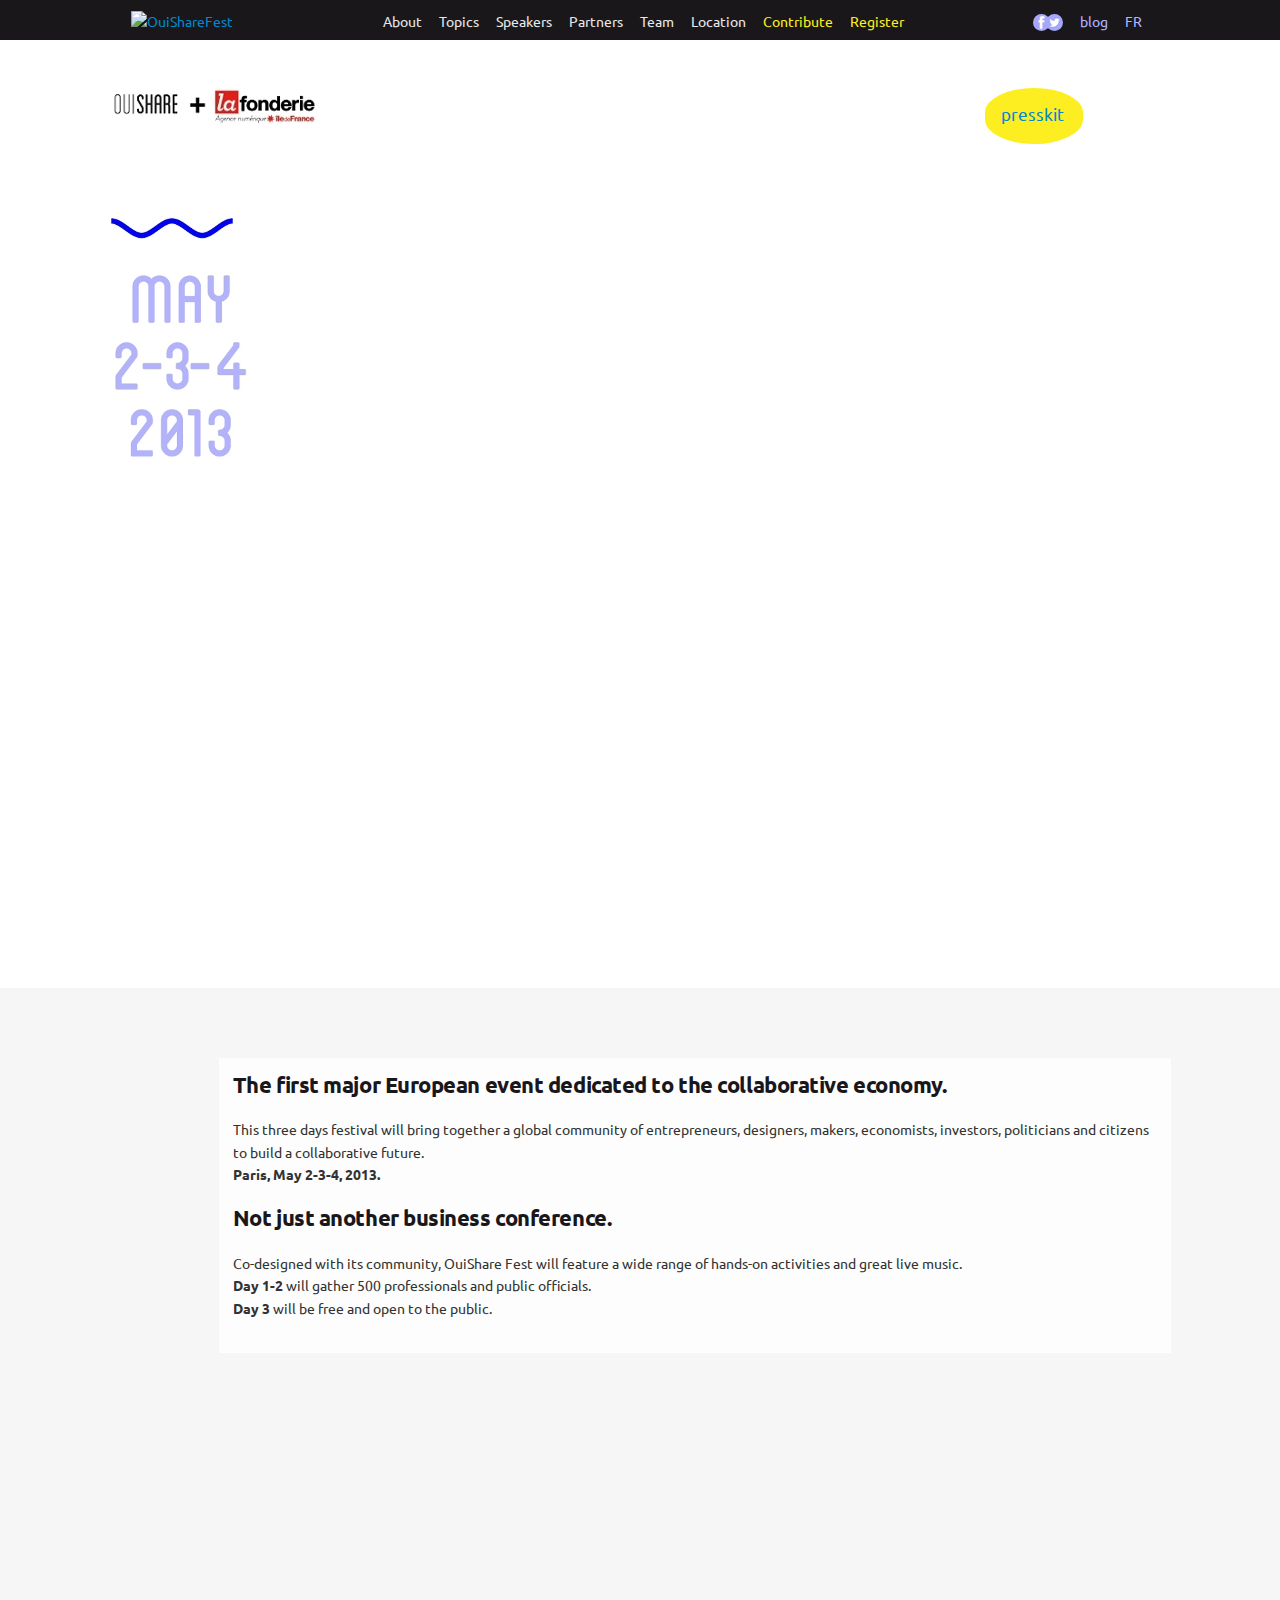
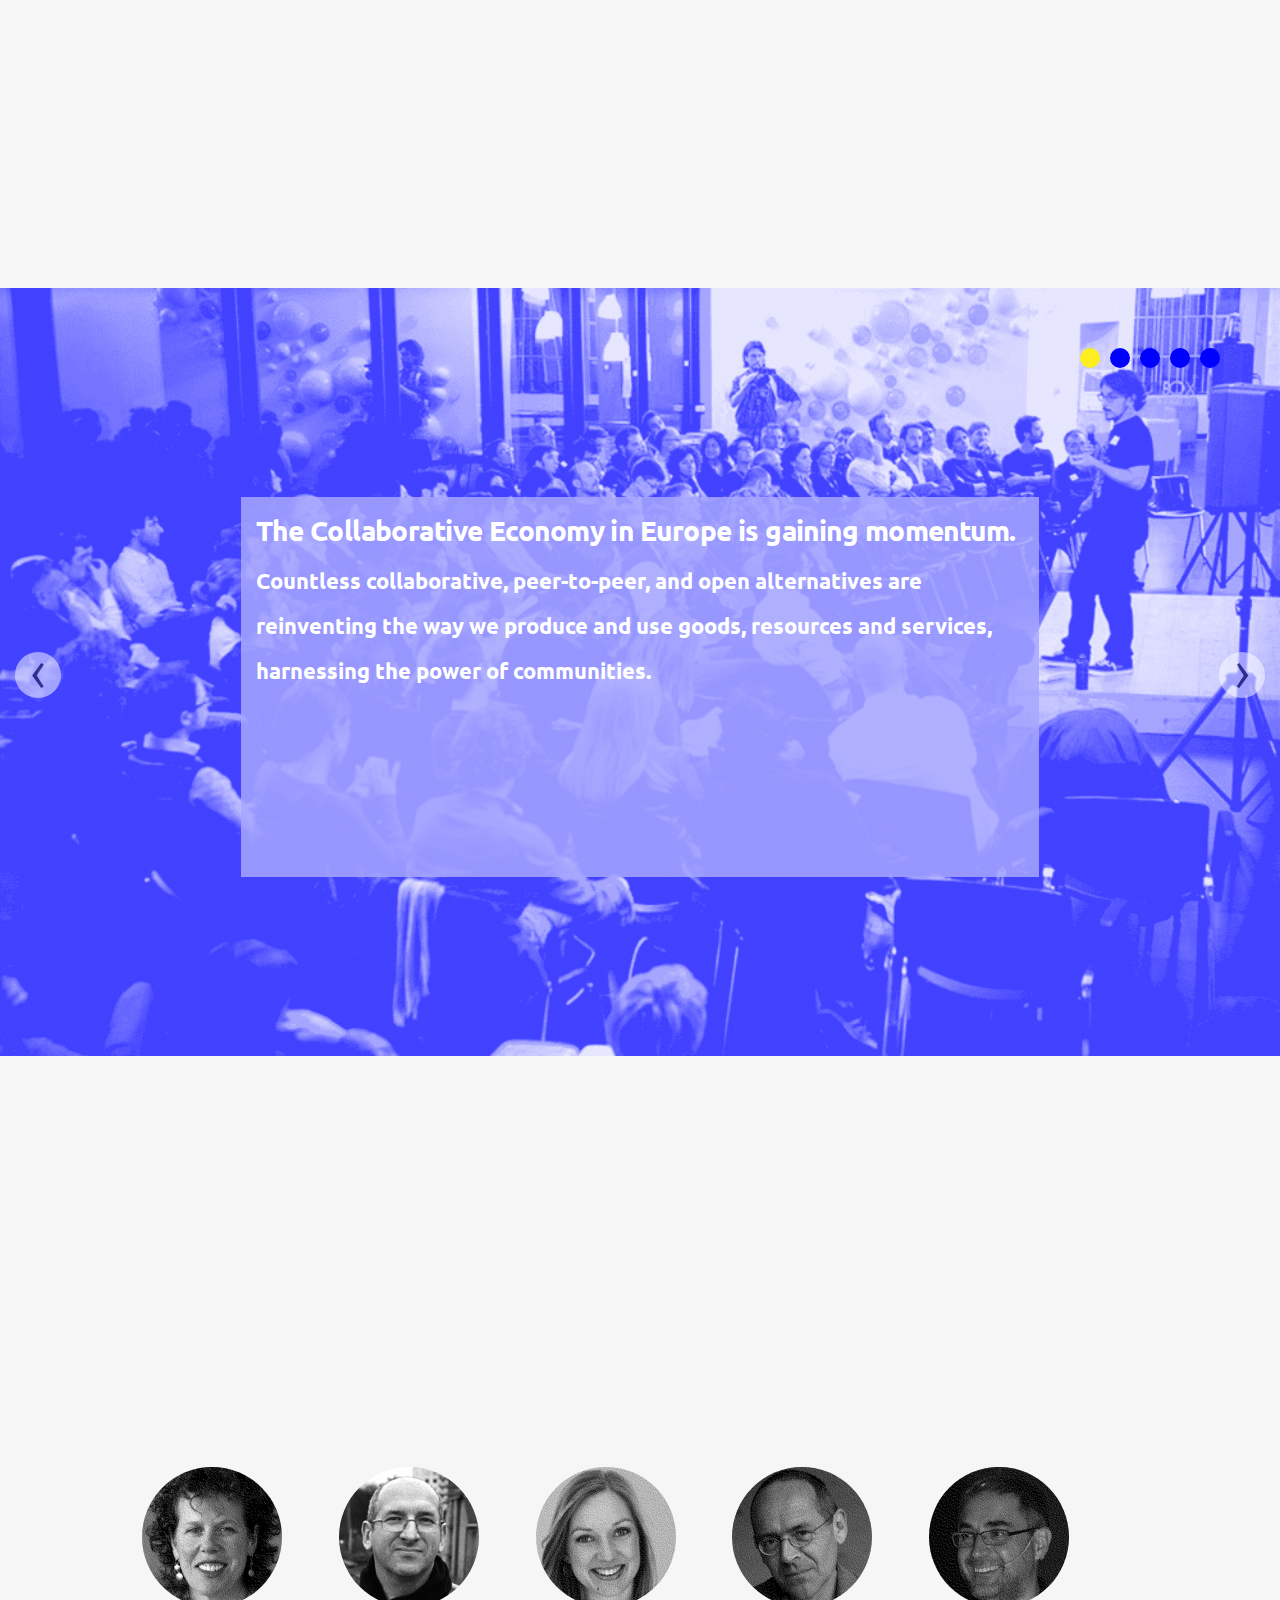
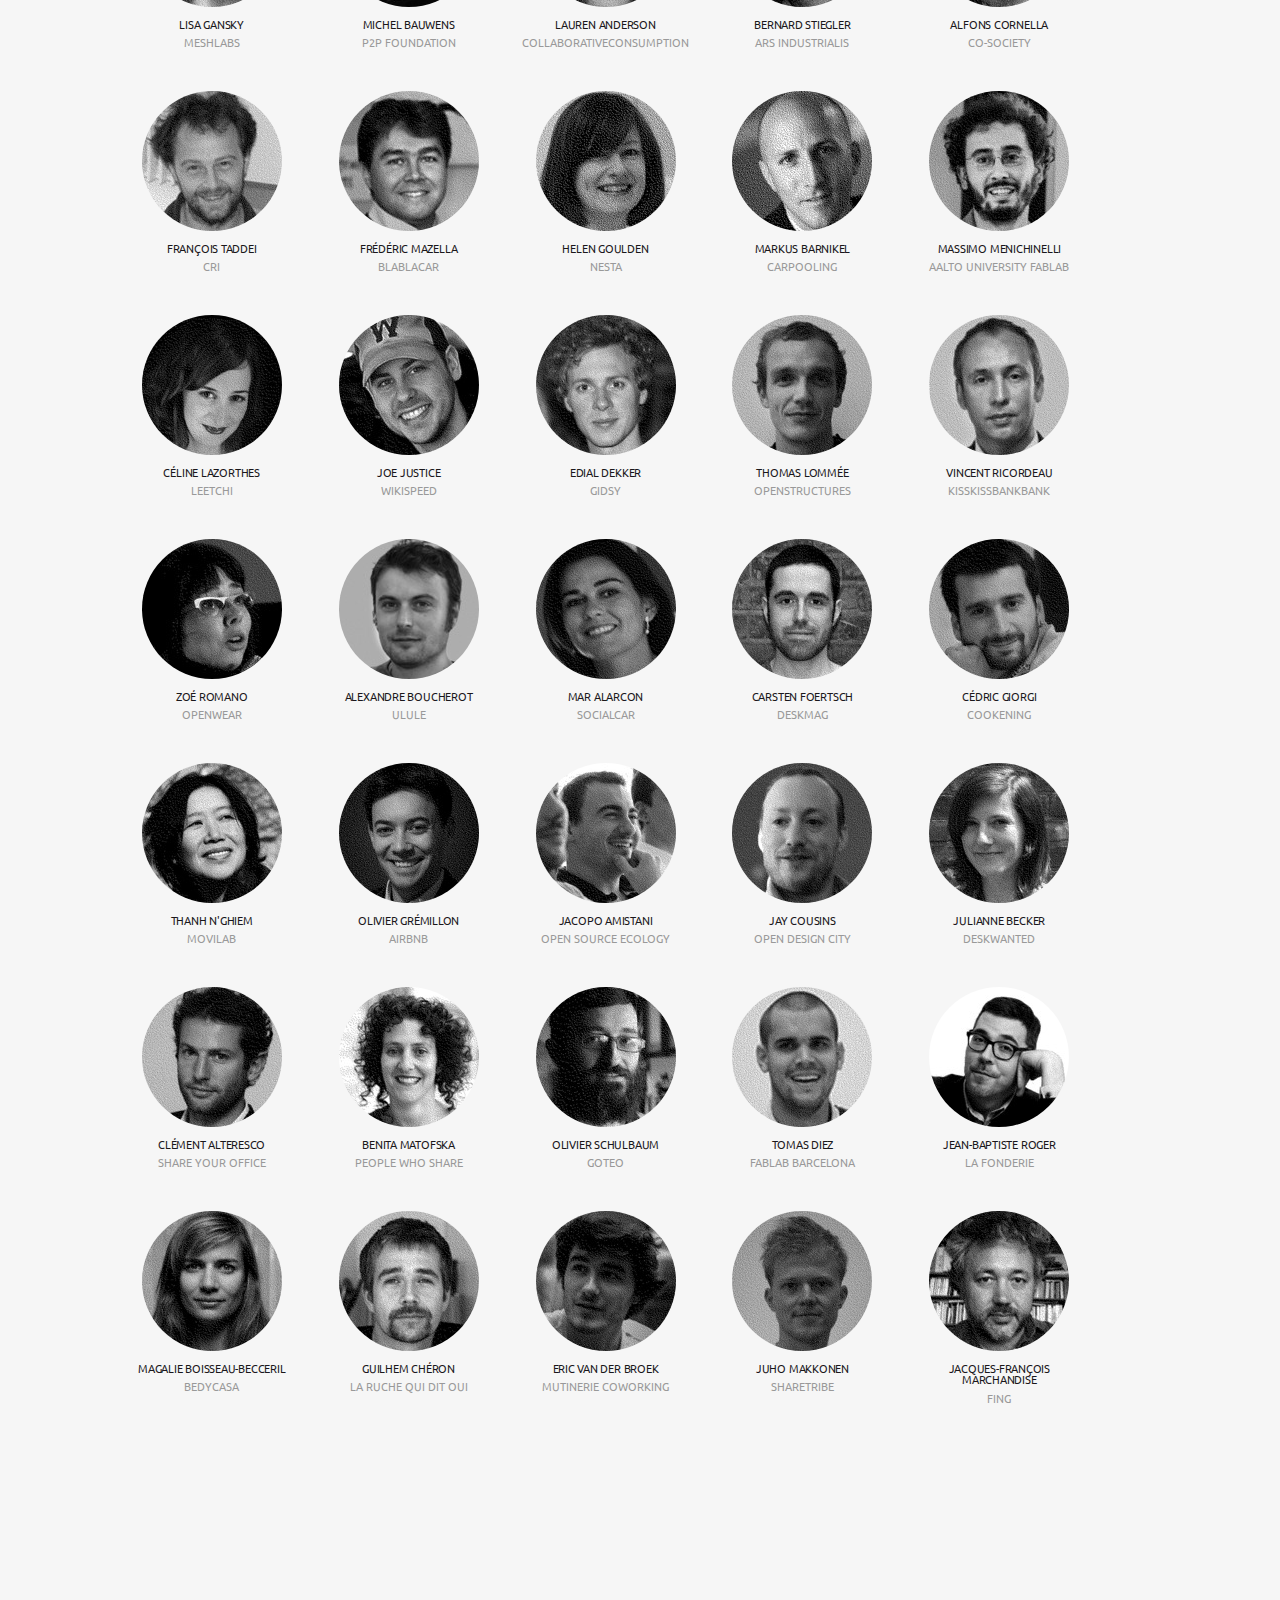
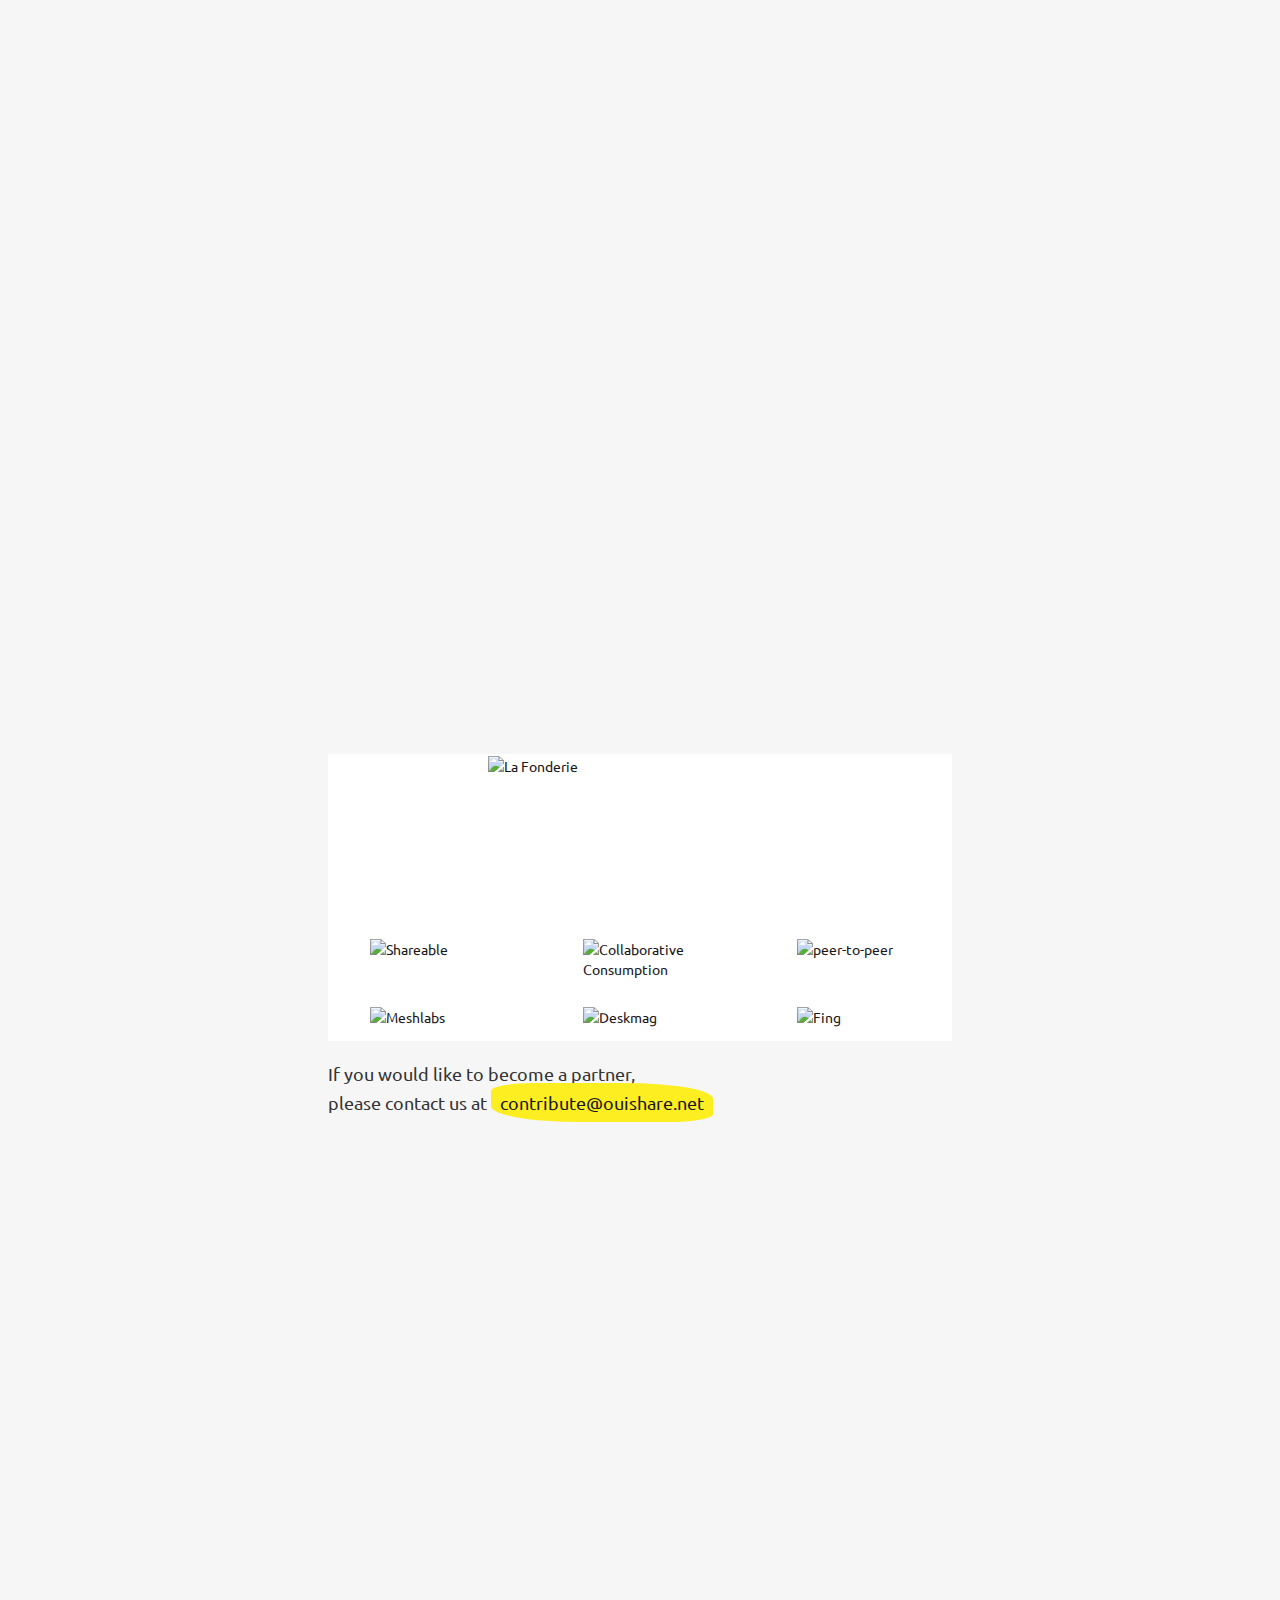
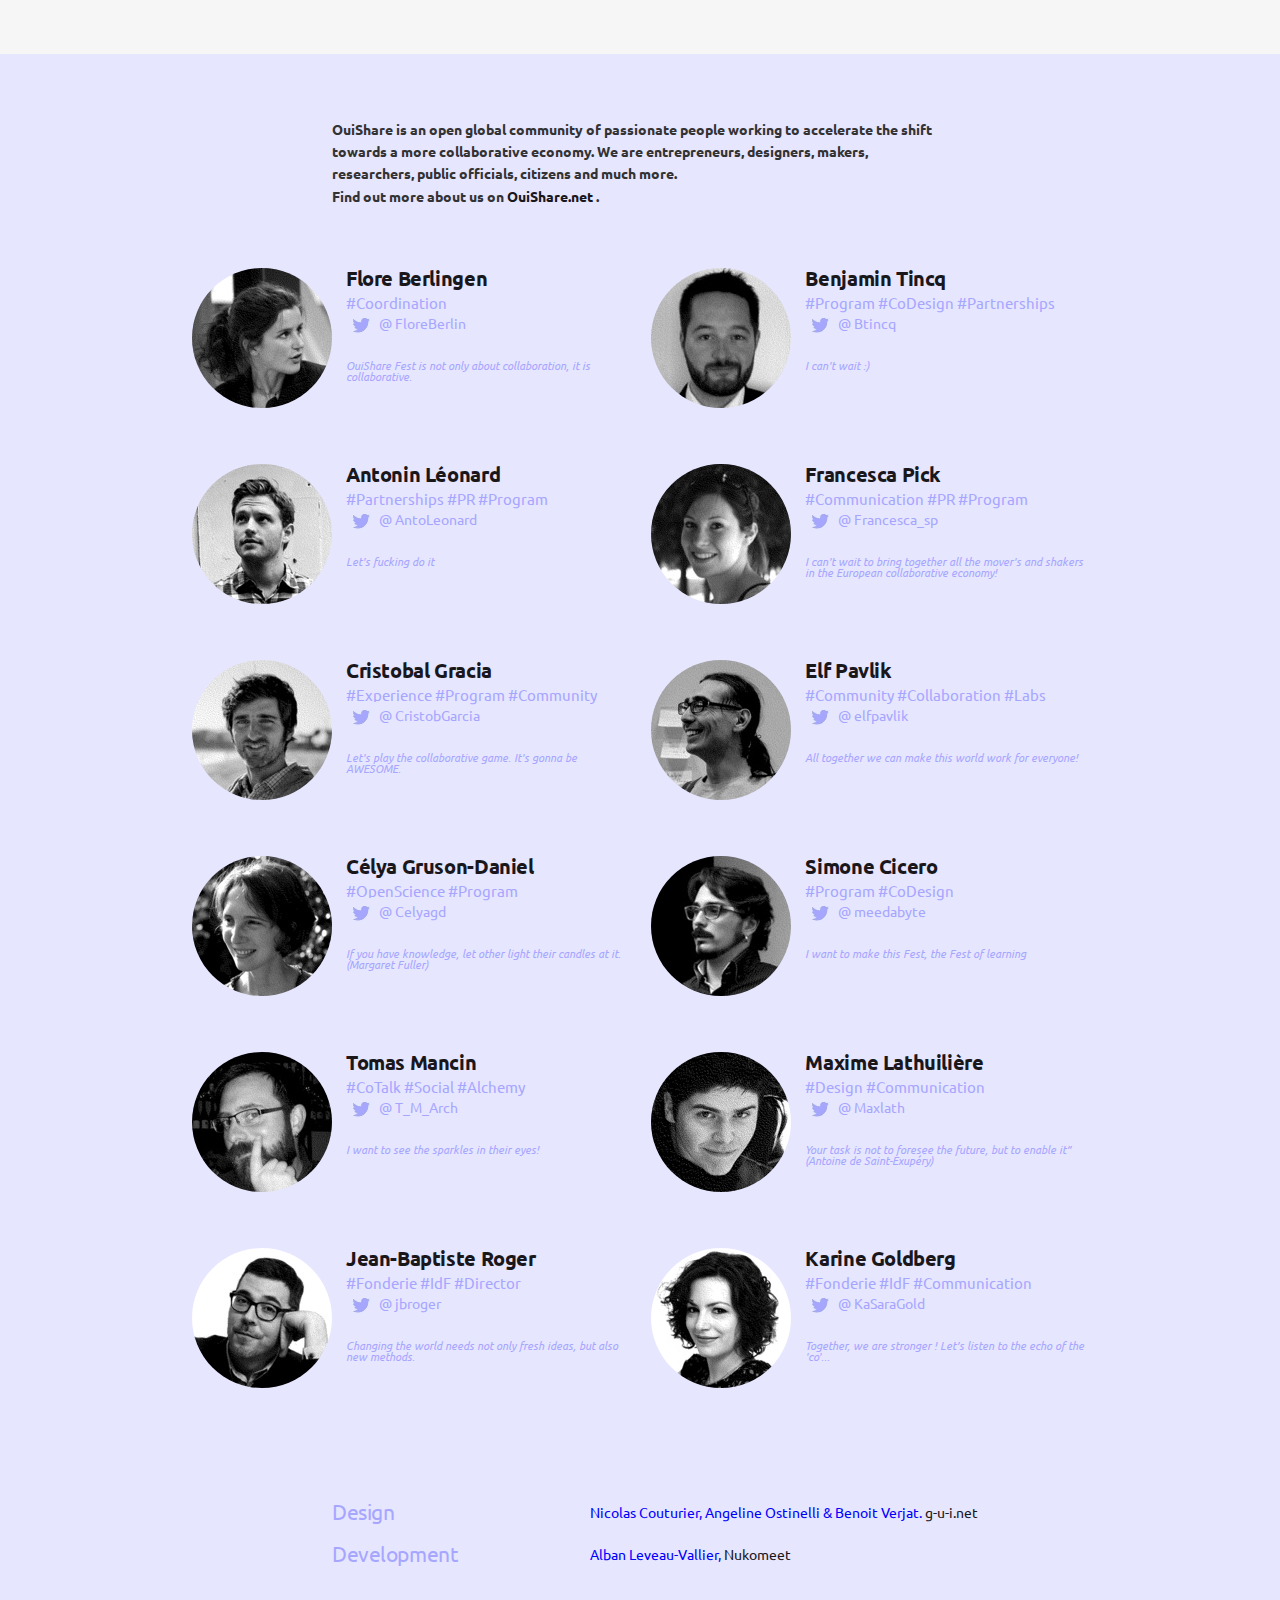
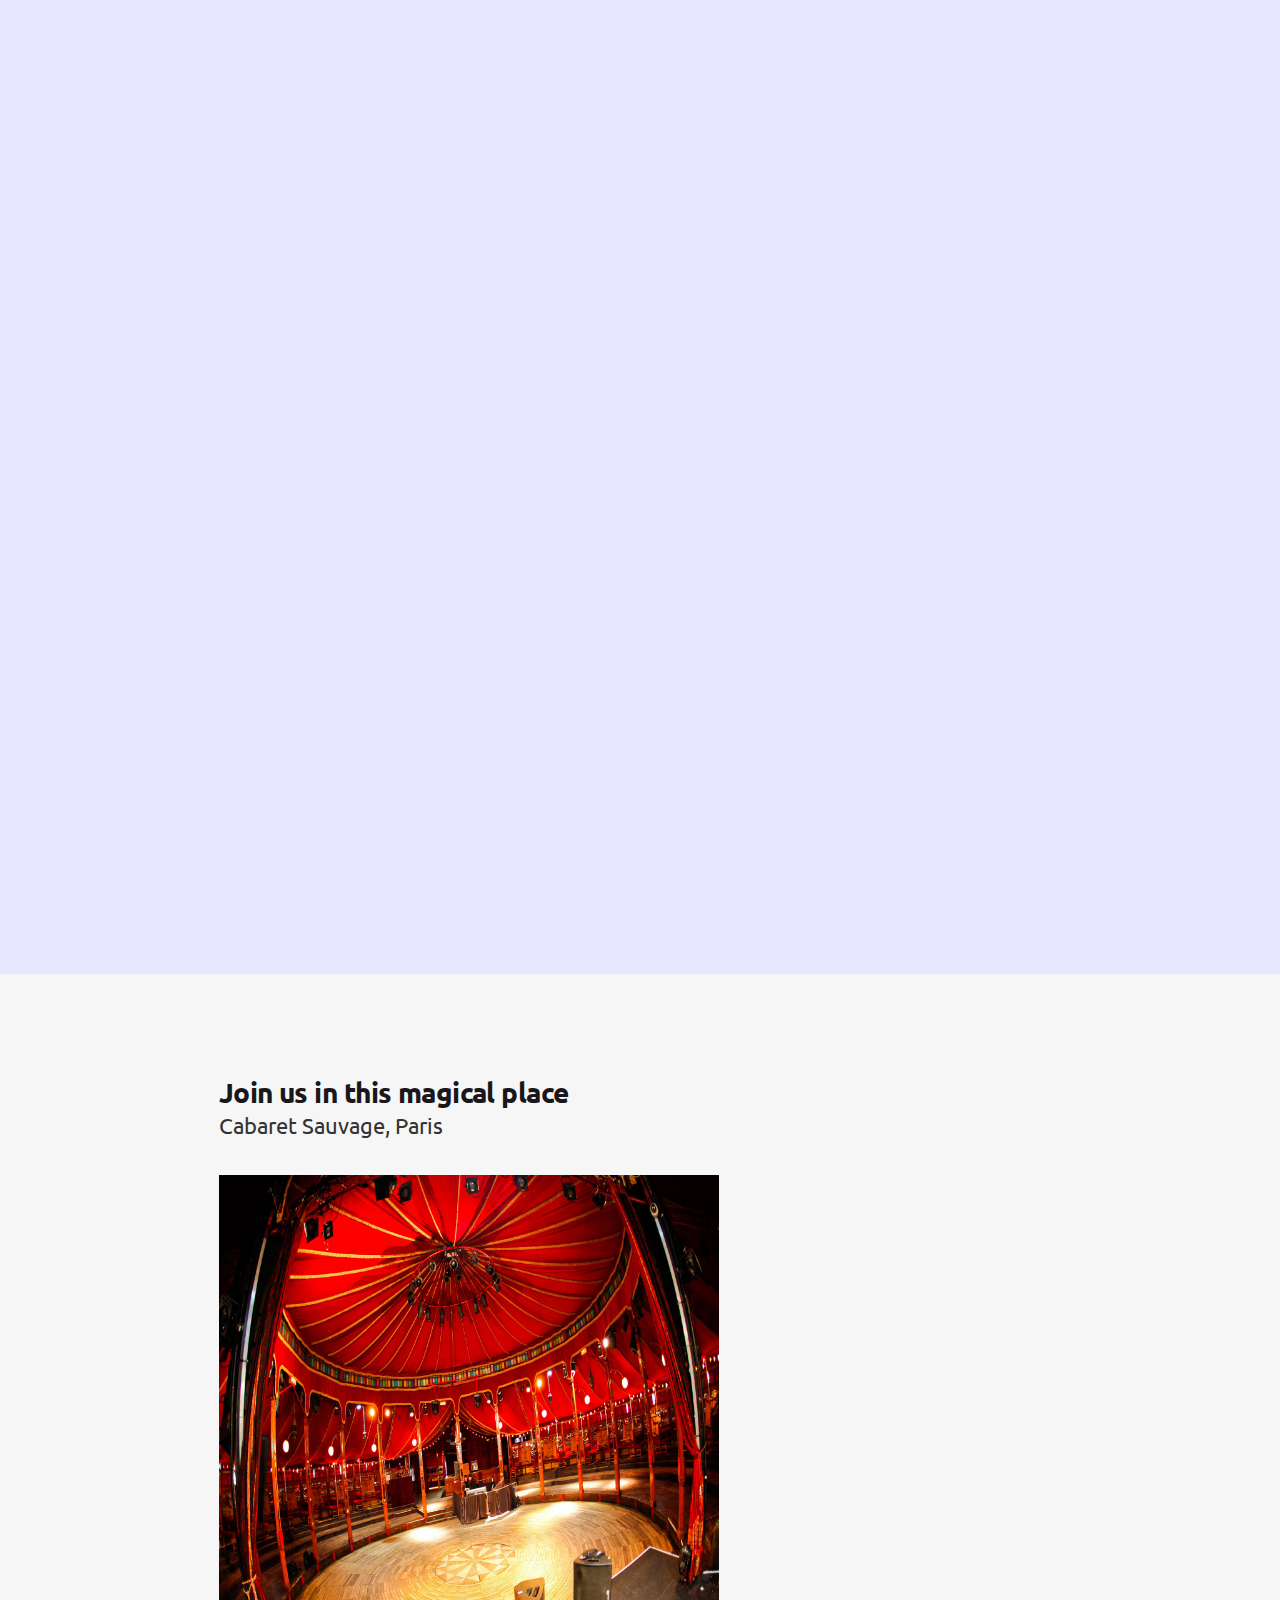
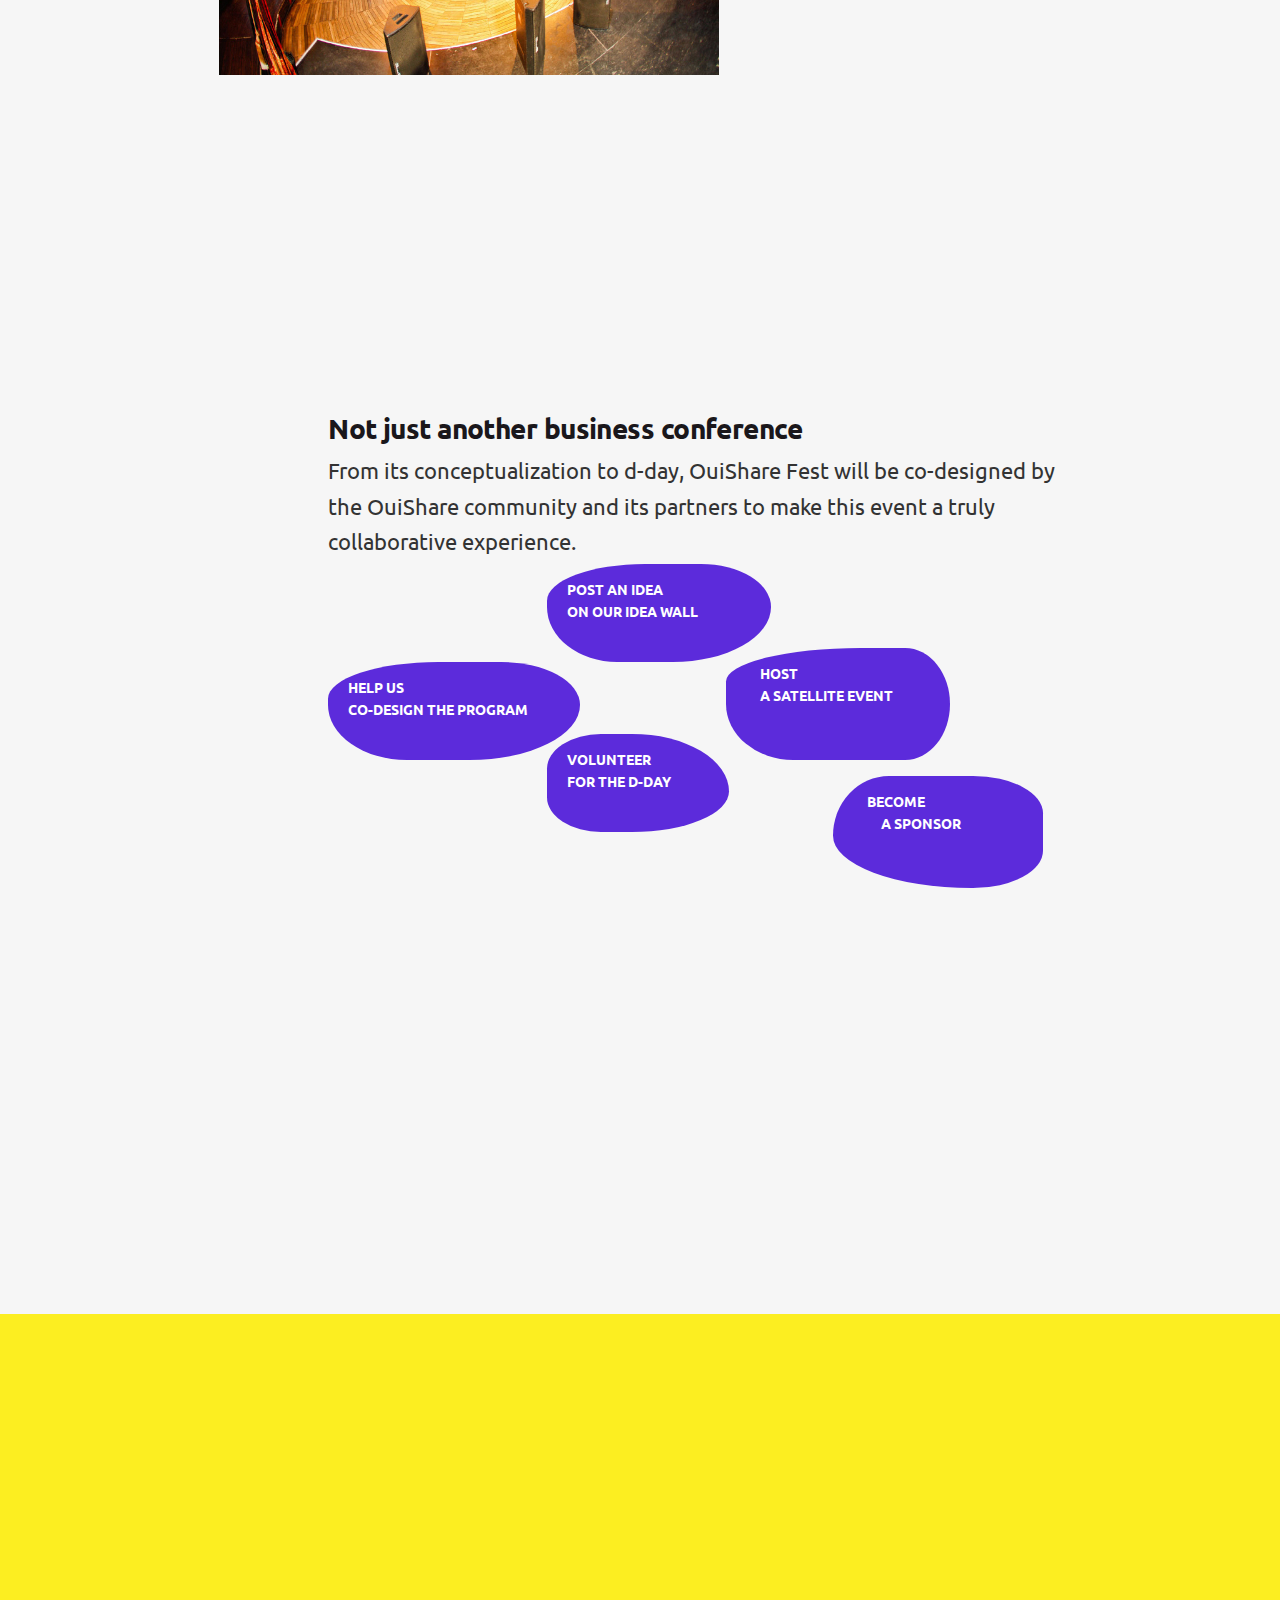
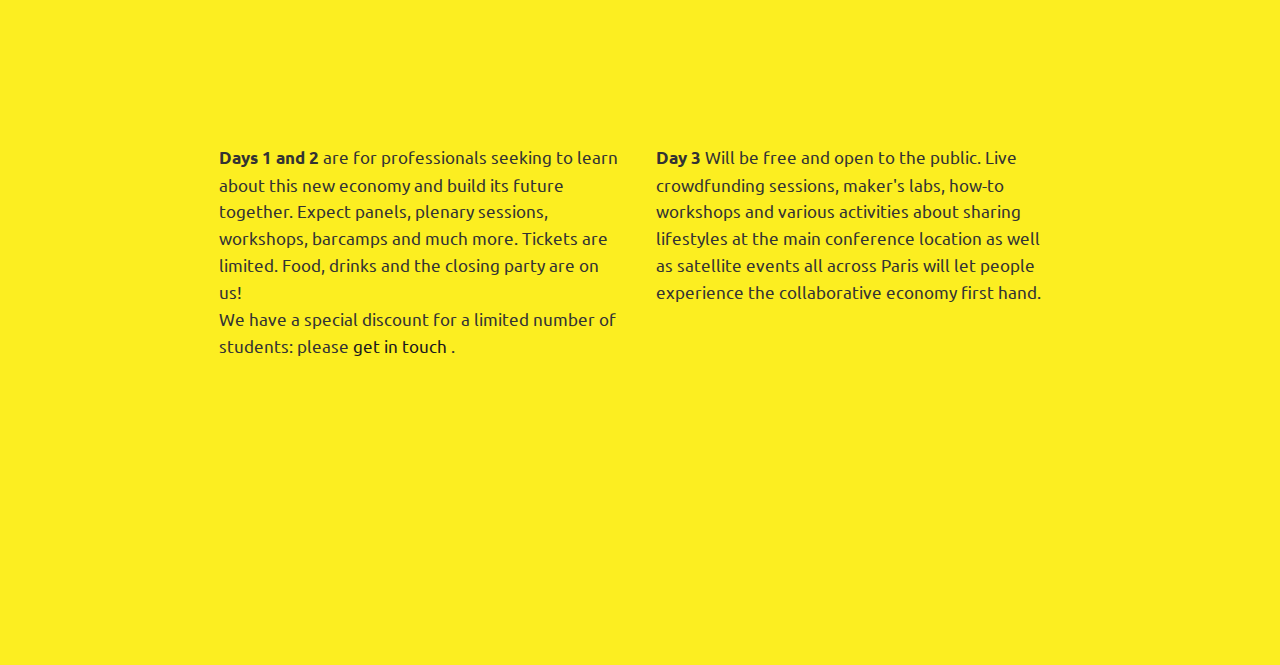
==== commit 83b51139: "Regenerate" ====
--- a/index.html
+++ b/index.html
@@ -8,8 +8,6 @@
   <meta name="author" content="OuiShare Fest : a three-day festival about the collaborative economy">
   <meta name="description" content=" ">
   <meta name="viewport" content="width=device-width, initial-scale=1, maximum-scale=1">
-  <meta http-equiv="X-UA-Compatible" content="IE=edge,chrome=1">
-
 
   <link rel="shortcut icon" href="img/favicon.ico" type="image/x-icon">
   <link rel="apple-touch-icon" href="img/apple-touch-icon.png">
@@ -33,7 +31,7 @@
     <div class="navbar-inner">
       <ul class="wrapper nav">
         <li class="nav-item">
-          <a class="brand" href="#"><img src="img/logo.svg"></a>
+          <a class="brand" href="#"><img src="img/logo.svg" alt="OuiShareFest"></a>
         </li>
         
         <li class="nav-item">
@@ -70,12 +68,12 @@
         
         <li class="nav-item">
           <a href="https://www.facebook.com/ouishare" target="_blank" class="facebook nav-link">
-            <img src='img/facebook_icon.png'class='facebook_icon'/>
+            <img src='img/facebook_icon.jpg' class='facebook_icon' alt="facebook">
           </a>
         </li>
         <li class="nav-item">
           <a href="https://twitter.com/ouisharefest" target="_blank" class="twitter nav-link">
-            <img src='img/twitter_icon.png' class='twitter_icon'>
+            <img src='img/twitter_icon.jpg' class='twitter_icon' alt="twitter">
           </a>
         </li>
         <li class="nav-item">
@@ -97,12 +95,15 @@
     <div class="row-fluid">
       <div class="span4 offset1">
         <div class="logosmall">
-          <img src='img/logosmall.jpg'>
+          <img src='img/logosmall.jpg' alt="OuiShare + La Fonderie">
         </div>
       </div>
       <div class="presskit span2 offset4">
         <div class="presskitshape">
-          <div class="presskittext"><a href=#>presskit</a>
+          <div class="presskittext">
+            <a href="http://ouisharefest.com/presskit.zip">
+              presskit
+            </a>
           </div>
         </div>
       </div>
@@ -110,7 +111,7 @@
     <div class="row-fluid">
       <div class="span2 offset1">
         <div class="wave">
-          <img src='img/wave.jpg'/>
+          <img src='img/wave.jpg' alt="2-3-4 may">
         </div>
       </div>
       <div class="iframe-rwd span8">
@@ -746,41 +747,41 @@
     <div class="row-fluid">
       <div class="fonderie2 span6 offset3">
         <a href="http://www.lafonderie-idf.fr/" target="_blank">
-          <img src="img/partners/fonderie.jpg"/>
+          <img src="img/partners/fonderie.jpg" alt="La Fonderie"/>
         </a>
       </div>
     </div>
     <div class="row-fluid">
       <div class="shareable logo span4">
         <a href="http://www.shareable.net/" target="_blank">
-          <img src="img/partners/shareable.jpg"/>
+          <img src="img/partners/shareable.jpg" alt="Shareable"/>
         </a>
       </div>
       <div class="cc logo span4">
         <a href="http://collaborativeconsumption.com/" target="_blank">
-          <img src="img/partners/cc.jpg"/>
+          <img src="img/partners/cc.jpg" alt="Collaborative Consumption"/>
         </a>
       </div>
       <div class="p2p logo span4">
         <a href="http://p2pfoundation.net/" target="_blank">
-          <img src="img/partners/p2p.jpg"/>
+          <img src="img/partners/p2p.jpg" alt="peer-to-peer"/>
         </a>
       </div>
     </div>
     <div class="row-fuid">
       <div class="meshlabs logo span4">
         <a href="http://meshing.it/companies/59759-Mesh-Labs" target="_blank">
-          <img src="img/partners/meshlabs.jpg"/>
+          <img src="img/partners/meshlabs.jpg" alt="Meshlabs"/>
         </a>
       </div>
       <div class="deskmag logo span4">
         <a href="http://www.deskmag.com/fr" target="_blank">
-          <img src="img/partners/deskmag.jpg"/>
+          <img src="img/partners/deskmag.jpg" alt="Deskmag"/>
         </a>
       </div>
       <div class="fing logo span4">
         <a href="http://fing.org/" target="_blank">
-          <img src="img/partners/fing.jpg">
+          <img src="img/partners/fing.jpg" alt="Fing">
         </a>
       </div>
     </div>
@@ -816,7 +817,7 @@
         <p>
           OuiShare is an open global community of passionate people working to accelerate the shift towards a more collaborative economy.
           We are entrepreneurs, designers, makers, researchers, public officials, citizens and much more.
-          </br>
+          <br/>
           Find out more about us on
           <a href="http://ouishare.net" target="_blank">
             OuiShare.net
@@ -837,21 +838,21 @@
               <h3 class="sponsor-name">
                 Flore Berlingen
               </h3>
-              <span class="sponsor-tags">
               <p>
-                #Coordination
+                <span class="sponsor-tags">
+                  #Coordination
+                </span>
                 <br/>
-                </span>
                 <span class="sponsor-twitter">
-                <img src="img/twitter.png"/>
-                @
-                FloreBerlin
+                  <img src="img/twitter.jpg" alt="twitter"/>
+                  @
+                  FloreBerlin
+                </span>
               </p>
-              </span>
               <span class="sponsor-quote">
-              <p>
-                OuiShare Fest is not only about collaboration, it is collaborative.
-              </p>
+                <p>
+                  OuiShare Fest is not only about collaboration, it is collaborative.
+                </p>
               </span>
             </div>
           </li>
@@ -867,21 +868,21 @@
               <h3 class="sponsor-name">
                 Benjamin Tincq
               </h3>
-              <span class="sponsor-tags">
               <p>
-                #Program #CoDesign #Partnerships
+                <span class="sponsor-tags">
+                  #Program #CoDesign #Partnerships
+                </span>
                 <br/>
-                </span>
                 <span class="sponsor-twitter">
-                <img src="img/twitter.png"/>
-                @
-                Btincq
+                  <img src="img/twitter.jpg" alt="twitter"/>
+                  @
+                  Btincq
+                </span>
               </p>
-              </span>
               <span class="sponsor-quote">
-              <p>
-                I can't wait :)
-              </p>
+                <p>
+                  I can't wait :)
+                </p>
               </span>
             </div>
           </li>
@@ -900,21 +901,21 @@
               <h3 class="sponsor-name">
                 Antonin Léonard
               </h3>
-              <span class="sponsor-tags">
               <p>
-                #Partnerships #PR #Program
+                <span class="sponsor-tags">
+                  #Partnerships #PR #Program
+                </span>
                 <br/>
-                </span>
                 <span class="sponsor-twitter">
-                <img src="img/twitter.png"/>
-                @
-                AntoLeonard
+                  <img src="img/twitter.jpg" alt="twitter"/>
+                  @
+                  AntoLeonard
+                </span>
               </p>
-              </span>
               <span class="sponsor-quote">
-              <p>
-                Let's fucking do it
-              </p>
+                <p>
+                  Let's fucking do it
+                </p>
               </span>
             </div>
           </li>
@@ -930,21 +931,21 @@
               <h3 class="sponsor-name">
                 Francesca Pick
               </h3>
-              <span class="sponsor-tags">
               <p>
-                #Communication #PR #Program
+                <span class="sponsor-tags">
+                  #Communication #PR #Program
+                </span>
                 <br/>
-                </span>
                 <span class="sponsor-twitter">
-                <img src="img/twitter.png"/>
-                @
-                Francesca_sp
+                  <img src="img/twitter.jpg" alt="twitter"/>
+                  @
+                  Francesca_sp
+                </span>
               </p>
-              </span>
               <span class="sponsor-quote">
-              <p>
-                I can't wait to bring together all the mover's and shakers in the European collaborative economy!
-              </p>
+                <p>
+                  I can't wait to bring together all the mover's and shakers in the European collaborative economy!
+                </p>
               </span>
             </div>
           </li>
@@ -963,21 +964,21 @@
               <h3 class="sponsor-name">
                 Cristobal Gracia
               </h3>
-              <span class="sponsor-tags">
               <p>
-                #Experience #Program #Community
+                <span class="sponsor-tags">
+                  #Experience #Program #Community
+                </span>
                 <br/>
-                </span>
                 <span class="sponsor-twitter">
-                <img src="img/twitter.png"/>
-                @
-                CristobGarcia
+                  <img src="img/twitter.jpg" alt="twitter"/>
+                  @
+                  CristobGarcia
+                </span>
               </p>
-              </span>
               <span class="sponsor-quote">
-              <p>
-                Let's play the collaborative game. It's gonna be AWESOME.
-              </p>
+                <p>
+                  Let's play the collaborative game. It's gonna be AWESOME.
+                </p>
               </span>
             </div>
           </li>
@@ -993,21 +994,21 @@
               <h3 class="sponsor-name">
                 Elf Pavlik
               </h3>
-              <span class="sponsor-tags">
               <p>
-                #Community #Collaboration #Labs
+                <span class="sponsor-tags">
+                  #Community #Collaboration #Labs
+                </span>
                 <br/>
-                </span>
                 <span class="sponsor-twitter">
-                <img src="img/twitter.png"/>
-                @
-                elfpavlik
+                  <img src="img/twitter.jpg" alt="twitter"/>
+                  @
+                  elfpavlik
+                </span>
               </p>
-              </span>
               <span class="sponsor-quote">
-              <p>
-                All together we can make this world work for everyone!
-              </p>
+                <p>
+                  All together we can make this world work for everyone!
+                </p>
               </span>
             </div>
           </li>
@@ -1026,21 +1027,21 @@
               <h3 class="sponsor-name">
                 Célya Gruson-Daniel
               </h3>
-              <span class="sponsor-tags">
               <p>
-                #OpenScience #Program
+                <span class="sponsor-tags">
+                  #OpenScience #Program
+                </span>
                 <br/>
-                </span>
                 <span class="sponsor-twitter">
-                <img src="img/twitter.png"/>
-                @
-                Celyagd
+                  <img src="img/twitter.jpg" alt="twitter"/>
+                  @
+                  Celyagd
+                </span>
               </p>
-              </span>
               <span class="sponsor-quote">
-              <p>
-                If you have knowledge, let other light their candles at it. (Margaret Fuller)
-              </p>
+                <p>
+                  If you have knowledge, let other light their candles at it. (Margaret Fuller)
+                </p>
               </span>
             </div>
           </li>
@@ -1056,21 +1057,21 @@
               <h3 class="sponsor-name">
                 Simone Cicero
               </h3>
-              <span class="sponsor-tags">
               <p>
-                #Program #CoDesign
+                <span class="sponsor-tags">
+                  #Program #CoDesign
+                </span>
                 <br/>
-                </span>
                 <span class="sponsor-twitter">
-                <img src="img/twitter.png"/>
-                @
-                meedabyte
+                  <img src="img/twitter.jpg" alt="twitter"/>
+                  @
+                  meedabyte
+                </span>
               </p>
-              </span>
               <span class="sponsor-quote">
-              <p>
-                I want to make this Fest, the Fest of learning
-              </p>
+                <p>
+                  I want to make this Fest, the Fest of learning
+                </p>
               </span>
             </div>
           </li>
@@ -1089,21 +1090,21 @@
               <h3 class="sponsor-name">
                 Tomas Mancin
               </h3>
-              <span class="sponsor-tags">
               <p>
-                #CoTalk #Social #Alchemy
+                <span class="sponsor-tags">
+                  #CoTalk #Social #Alchemy
+                </span>
                 <br/>
-                </span>
                 <span class="sponsor-twitter">
-                <img src="img/twitter.png"/>
-                @
-                T_M_Arch
+                  <img src="img/twitter.jpg" alt="twitter"/>
+                  @
+                  T_M_Arch
+                </span>
               </p>
-              </span>
               <span class="sponsor-quote">
-              <p>
-                I want to see the sparkles in their eyes!
-              </p>
+                <p>
+                  I want to see the sparkles in their eyes!
+                </p>
               </span>
             </div>
           </li>
@@ -1119,21 +1120,21 @@
               <h3 class="sponsor-name">
                 Maxime Lathuilière
               </h3>
-              <span class="sponsor-tags">
               <p>
-                #Design #Communication
+                <span class="sponsor-tags">
+                  #Design #Communication
+                </span>
                 <br/>
-                </span>
                 <span class="sponsor-twitter">
-                <img src="img/twitter.png"/>
-                @
-                Maxlath
+                  <img src="img/twitter.jpg" alt="twitter"/>
+                  @
+                  Maxlath
+                </span>
               </p>
-              </span>
               <span class="sponsor-quote">
-              <p>
-                Your task is not to foresee the future, but to enable it” (Antoine de Saint-Exupéry)
-              </p>
+                <p>
+                  Your task is not to foresee the future, but to enable it” (Antoine de Saint-Exupéry)
+                </p>
               </span>
             </div>
           </li>
@@ -1152,21 +1153,21 @@
               <h3 class="sponsor-name">
                 Jean-Baptiste Roger
               </h3>
-              <span class="sponsor-tags">
               <p>
-                #Fonderie #IdF #Director
+                <span class="sponsor-tags">
+                  #Fonderie #IdF #Director
+                </span>
                 <br/>
-                </span>
                 <span class="sponsor-twitter">
-                <img src="img/twitter.png"/>
-                @
-                jbroger
+                  <img src="img/twitter.jpg" alt="twitter"/>
+                  @
+                  jbroger
+                </span>
               </p>
-              </span>
               <span class="sponsor-quote">
-              <p>
-                Changing the world needs not only fresh ideas, but also new methods.
-              </p>
+                <p>
+                  Changing the world needs not only fresh ideas, but also new methods.
+                </p>
               </span>
             </div>
           </li>
@@ -1182,21 +1183,21 @@
               <h3 class="sponsor-name">
                 Karine Goldberg
               </h3>
-              <span class="sponsor-tags">
               <p>
-                #Fonderie #IdF #Communication
+                <span class="sponsor-tags">
+                  #Fonderie #IdF #Communication
+                </span>
                 <br/>
-                </span>
                 <span class="sponsor-twitter">
-                <img src="img/twitter.png"/>
-                @
-                KaSaraGold
+                  <img src="img/twitter.jpg" alt="twitter"/>
+                  @
+                  KaSaraGold
+                </span>
               </p>
-              </span>
               <span class="sponsor-quote">
-              <p>
-                Together, we are stronger ! Let’s listen to the echo of the 'co'...
-              </p>
+                <p>
+                  Together, we are stronger ! Let’s listen to the echo of the 'co'...
+                </p>
               </span>
             </div>
           </li>
@@ -1252,7 +1253,7 @@
         Cabaret Sauvage, Paris
       </p>
       <div class="cabaret">
-        <img src="img/cabaret.jpg"/>
+        <img src="img/cabaret.jpg" alt="cabaret"/>
       </div>
     </div>
   </div>
@@ -1305,7 +1306,7 @@
 <div class="row-fluid">
   <div class="span2 offset6">
     <div class="host call">
-      <a href="mailto:contribute@ouisharefest.com?subject=Satellite Event for OuiShare Fest">
+      <a href="mailto:contribute@ouisharefest.com?subject=Satellite%20Event%20for%20OuiShare%20Fest">
         <p>
           Host
           <br/>
@@ -1331,7 +1332,7 @@
 <div class="row-fluid">
   <div class="span2 offset8">
     <div class="become call">
-      <a href="mailto:contribute@ouisharefest.com?subject=OuiShare Fest Partnership">
+      <a href="mailto:contribute@ouisharefest.com?subject=OuiShare%20Fest%20Partnership">
         <p>
           Become
           <br/>
@@ -1352,7 +1353,7 @@
   <section class="register" id="register">
     <div class="row-fluid">
   <div class="registerright span8 offset2">
-    <iframe src="https://www.weezevent.com/widget_billeterie.php?id_evenement=30219&amp;code=38902&amp;cas=1" width="650" height="600" scrolling="auto" frameborder="0"></iframe>
+    <iframe src="https://www.weezevent.com/widget_billeterie.php?id_evenement=30219&amp;code=38902&amp;cas=1" width="650" height="600"></iframe>
   </div>
 </div>
 <div class="row-fluid">
@@ -1378,17 +1379,6 @@
       Will be free and open to the public. Live crowdfunding sessions, maker's labs, how-to workshops and various activities about sharing lifestyles at the main conference location as well as satellite events all across Paris will let people experience the collaborative economy first hand.
     </p>
   </div>
-<!--  <div class="span1 offset1">
-      <div class="registerbutton">
-      <p>
-        Book
-        <br/>
-        Your ticket
-        <br/>
-        Now!
-      </p>
-      </div>
-      </div> -->
 </div>
   </section>
 
--- a/css/theme.css
+++ b/css/theme.css
@@ -92,10 +92,26 @@
 /*.nav-link:visited {color:rgba(252,238,33,1);}*/
 .nav-link .yellow {color:rgba(252,238,33,1);}
 .nav-link .current {color:rgba(252,238,33,1);}
-.facebook {margin-left:8em;}
-.facebook .facebook_icon{width:1.55em;height:1.55em;border-radius:50%;}
-.twitter {margin-left: -1.5em;}
-.twitter .twitter_icon{width:2em;height:1.55em;border-radius:50%;}
+.facebook {
+    margin-left:8em;
+    margin-right:-1.5em;
+}
+.facebook .facebook_icon{
+    width:17px;
+    height:17px;
+    border-radius:50%;
+}
+.facebook img{
+    max-width:100%;
+}
+.twitter .twitter_icon{
+    width:17px;
+    height:17px;
+    border-radius:50%;
+}
+.twitter img{
+    max-width:100%;
+}
 .blog{color:#b3b3ff;}
 .fr{color:#b3b3ff;}
 /* =============================================================================
@@ -110,8 +126,8 @@
   padding-top: 6.25em;
 }
 .logosmall{
-    height: 5em;
-    width:15em;
+    height: 37px;
+    width:210px;
 }
 .logosmall img{
     max-width:100%;
@@ -132,10 +148,12 @@
 }
 .wave{
   margin-top:5em;
-  height:20em;
-  width: 10em;
+  height:251px;
+  width: 140px;
 }
 .wave img{
+    height:252px;
+    width: 140px;
     max-width:100%;
 }
 .iframe-rwd  {
@@ -253,7 +271,9 @@
     height:500px;
 }
 .cabaret img {
-   max-width: 100%;
+    width: 800px;
+    height: 500px;
+    max-width: 100%;
 }
 /* =============================================================================
    SPEAKER
@@ -272,13 +292,14 @@
 .speaker-photo .photo {
   display:block;
   margin: auto;
-  width: 10em;
-  height: 10em;
+  width: 140px;
+  height: 140px;
   border-radius:50% 50% 50% 50%;
 }
 .speaker-photo img{
-    width:100%;
-    height:100%;
+    width: 140px;
+    height: 140px;
+    max-width:100%;
 }
 .speakers-name{
     margin-top:1em;
@@ -363,13 +384,14 @@
 }
 .sponsor-photo .photo {
   display:block;
-  width: 10em;
-  height: 10em;
+  width: 140px;
+  height: 140px;
   border-radius:50% 50% 50% 50%;
 }
 .sponsor-photo img{
-    width:100%;
-    height:100%;
+   width: 140px;
+   height: 140px;
+   max-width:100%;
 }
 .sponsor-item {
   margin-bottom:4em;
@@ -421,8 +443,8 @@
     font-weight: bold;
     text-transform:uppercase;
     color:white;
-    font-size:1.2em;
-    padding-left:1em;
+    font-size:1em;
+    padding-left:1.4em;
     padding-top:1em;
 }
 .post {
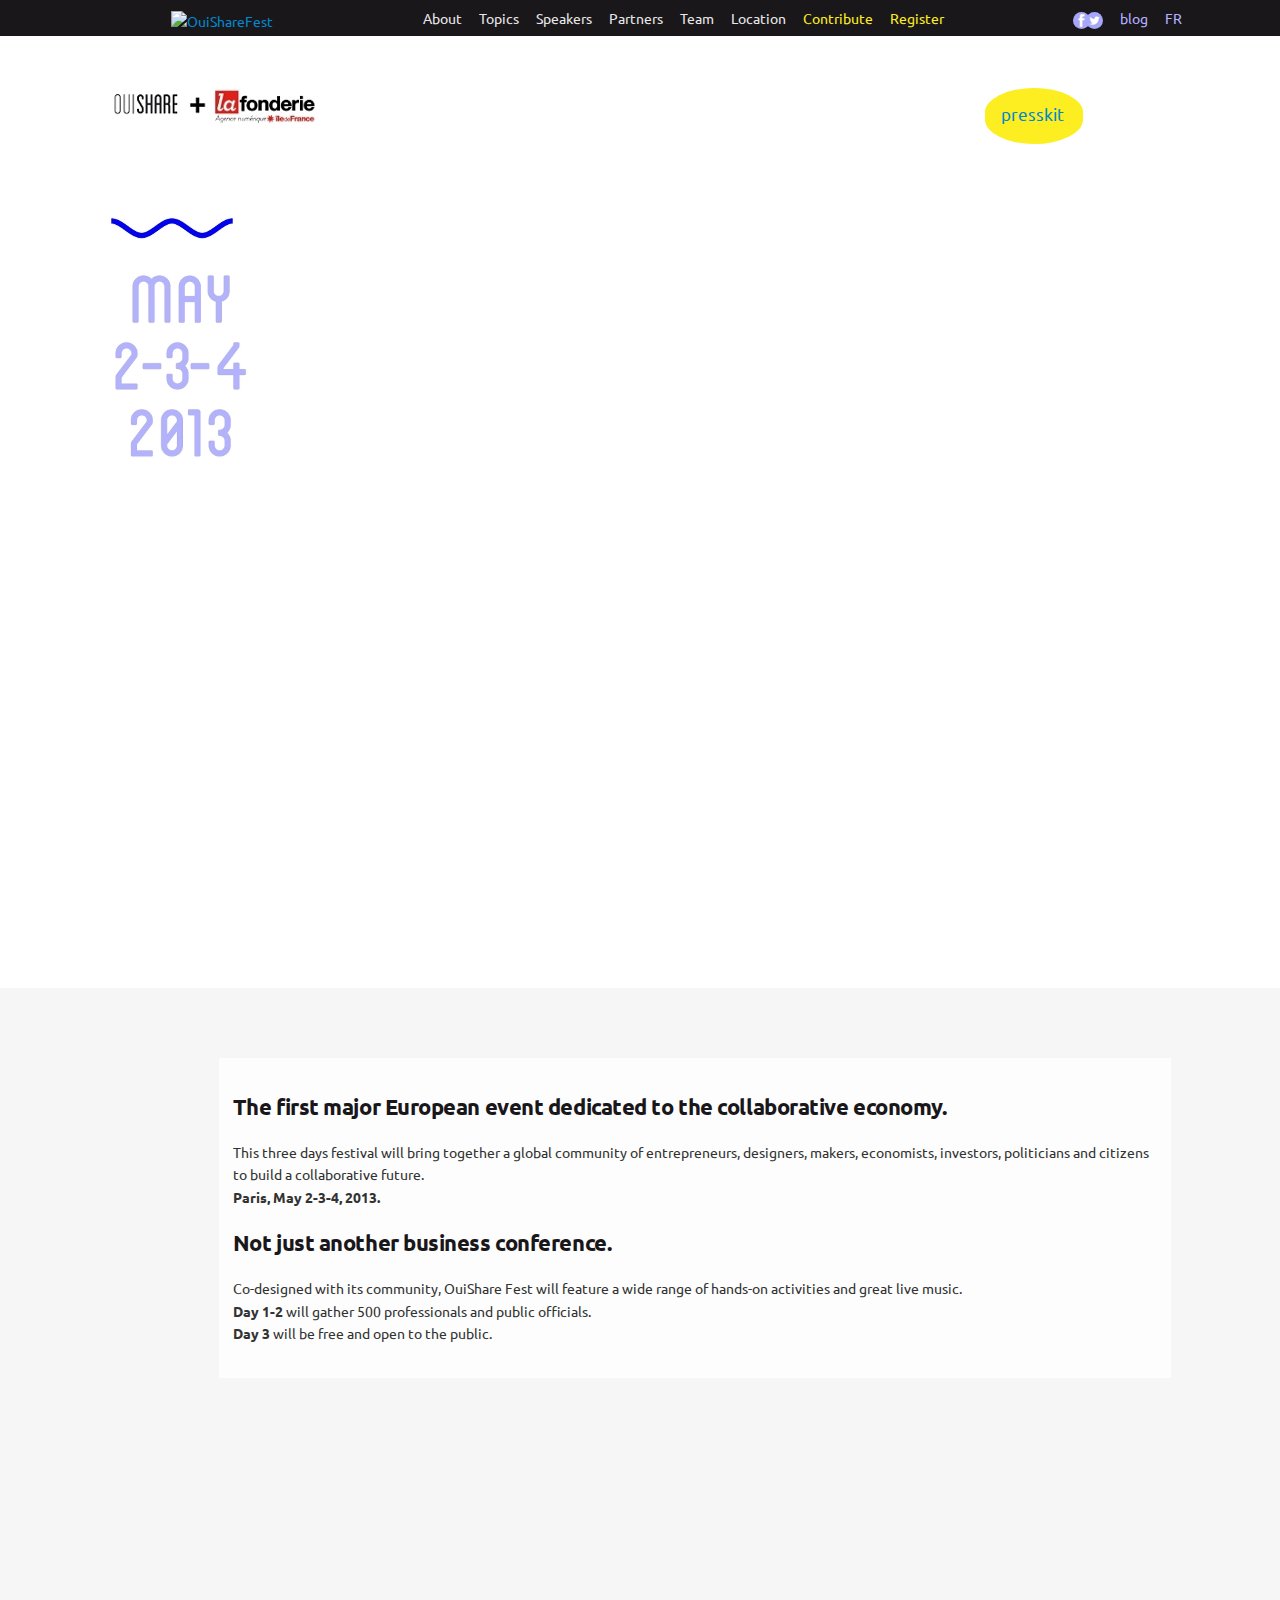
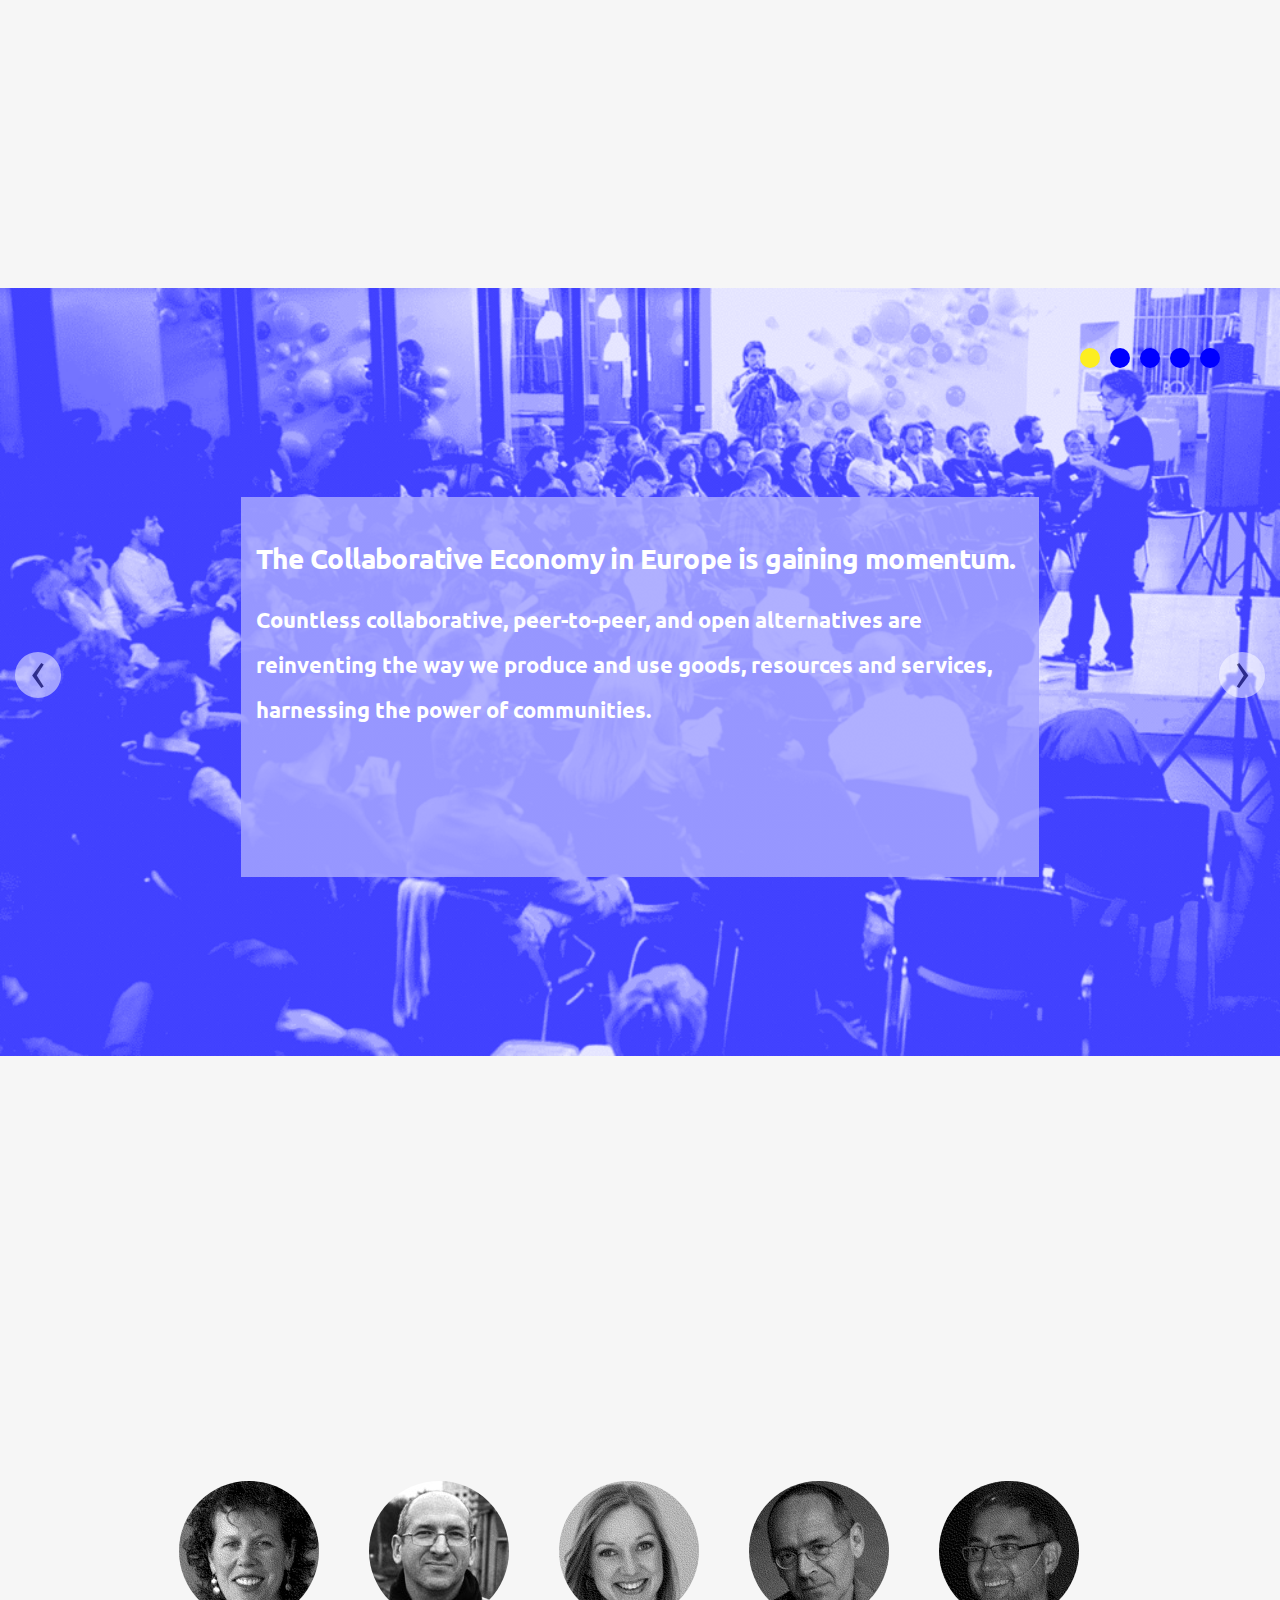
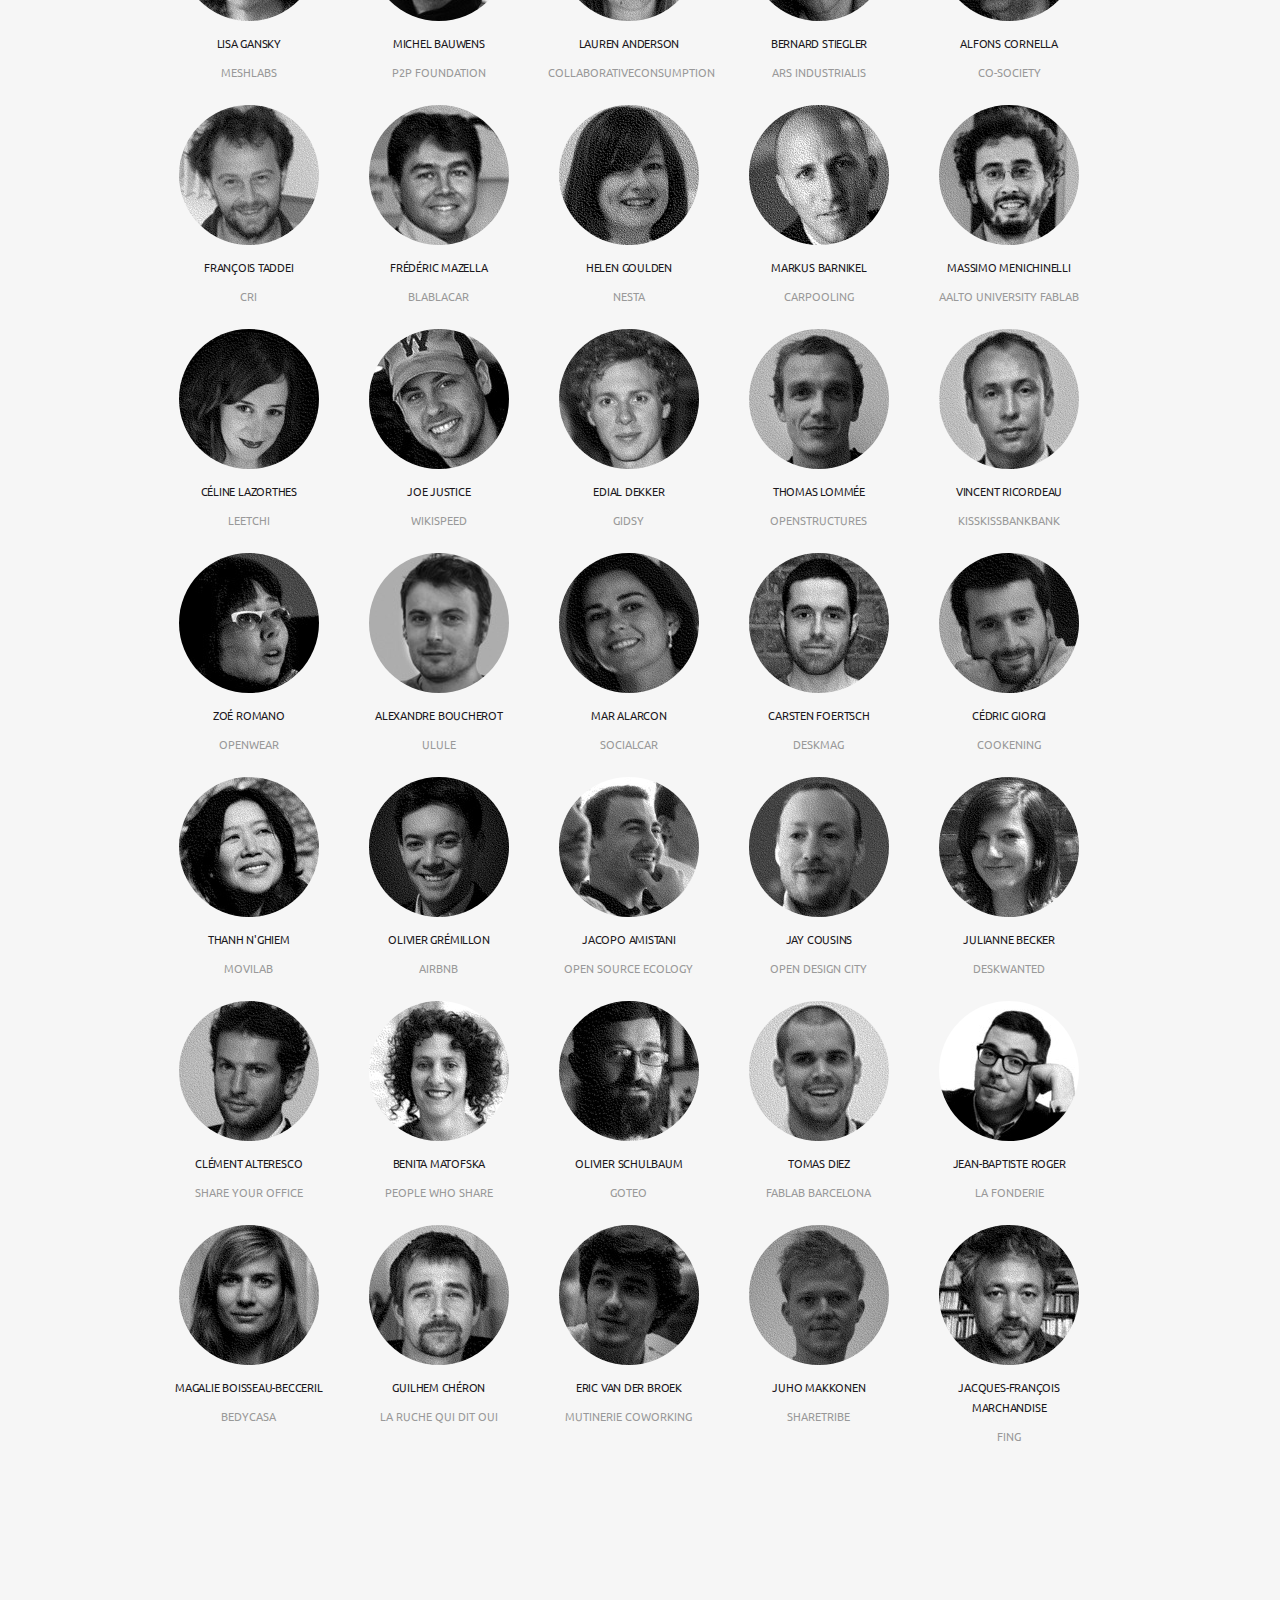
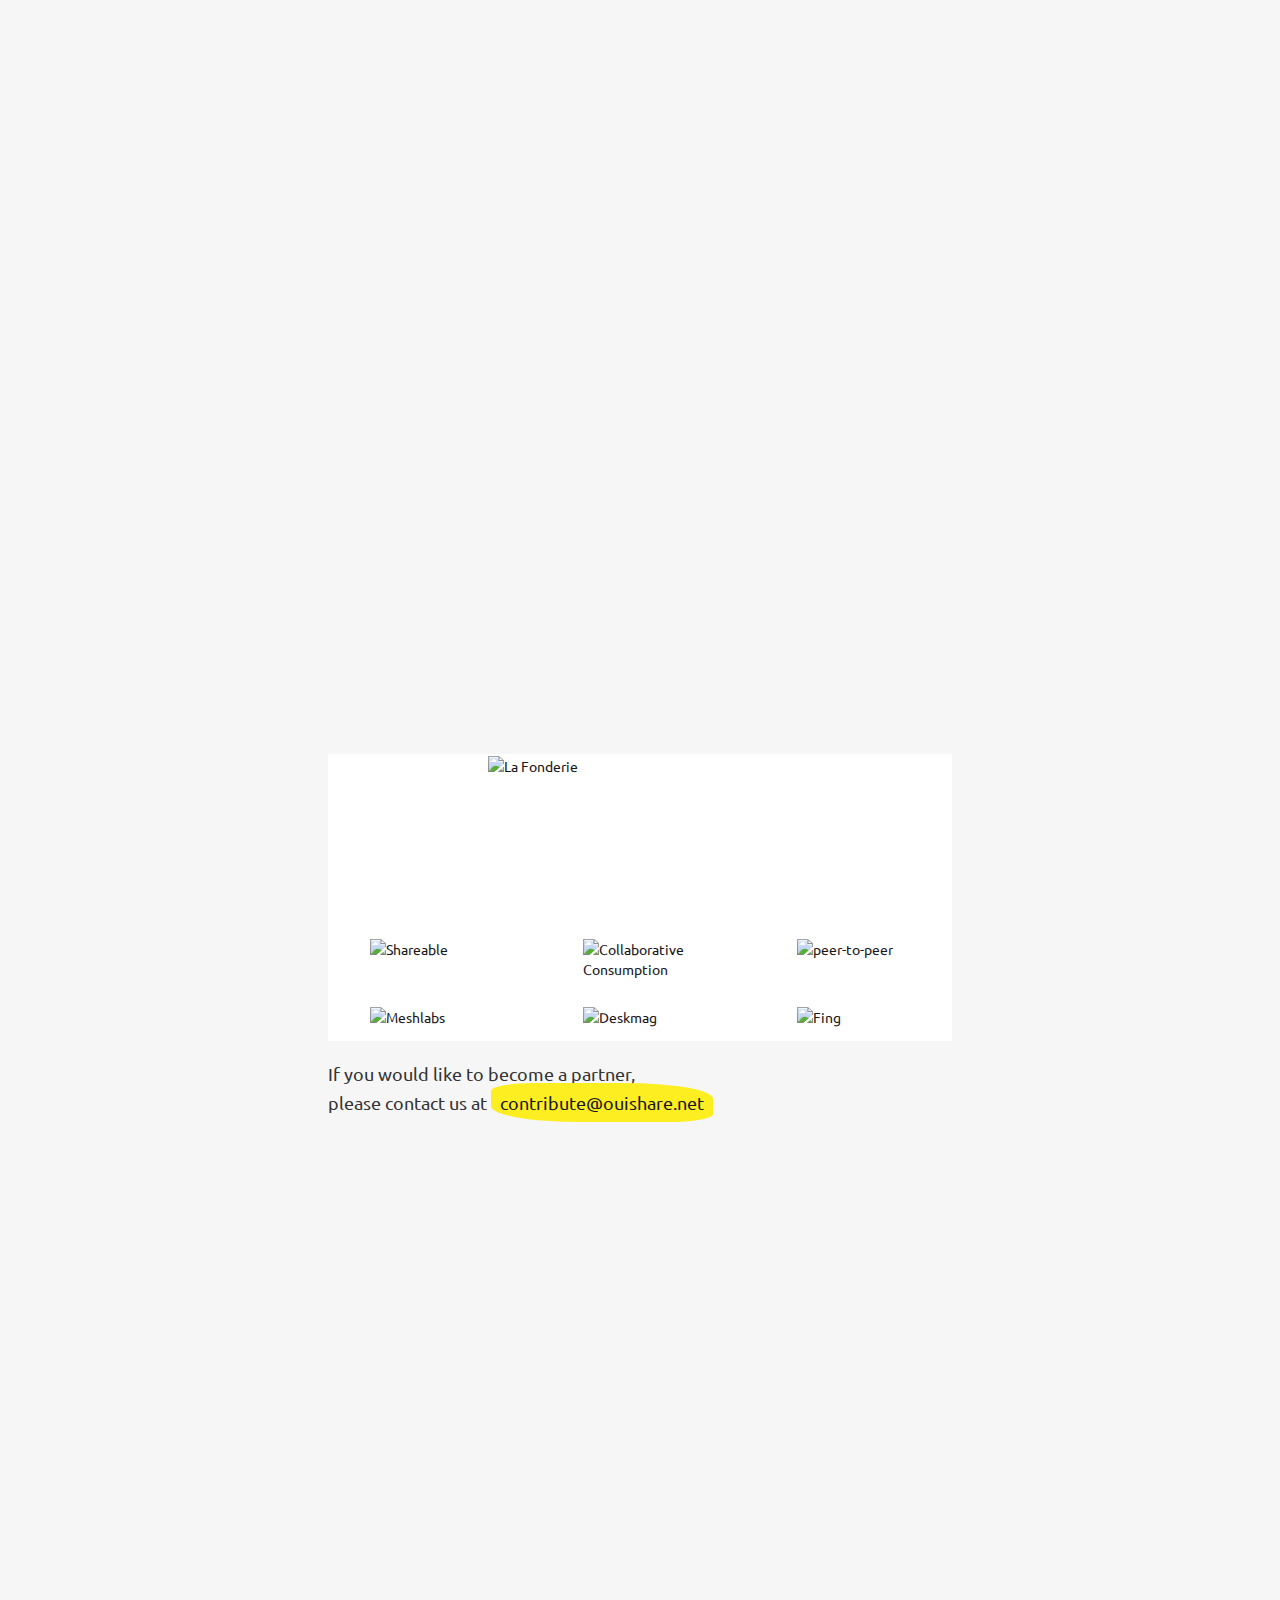
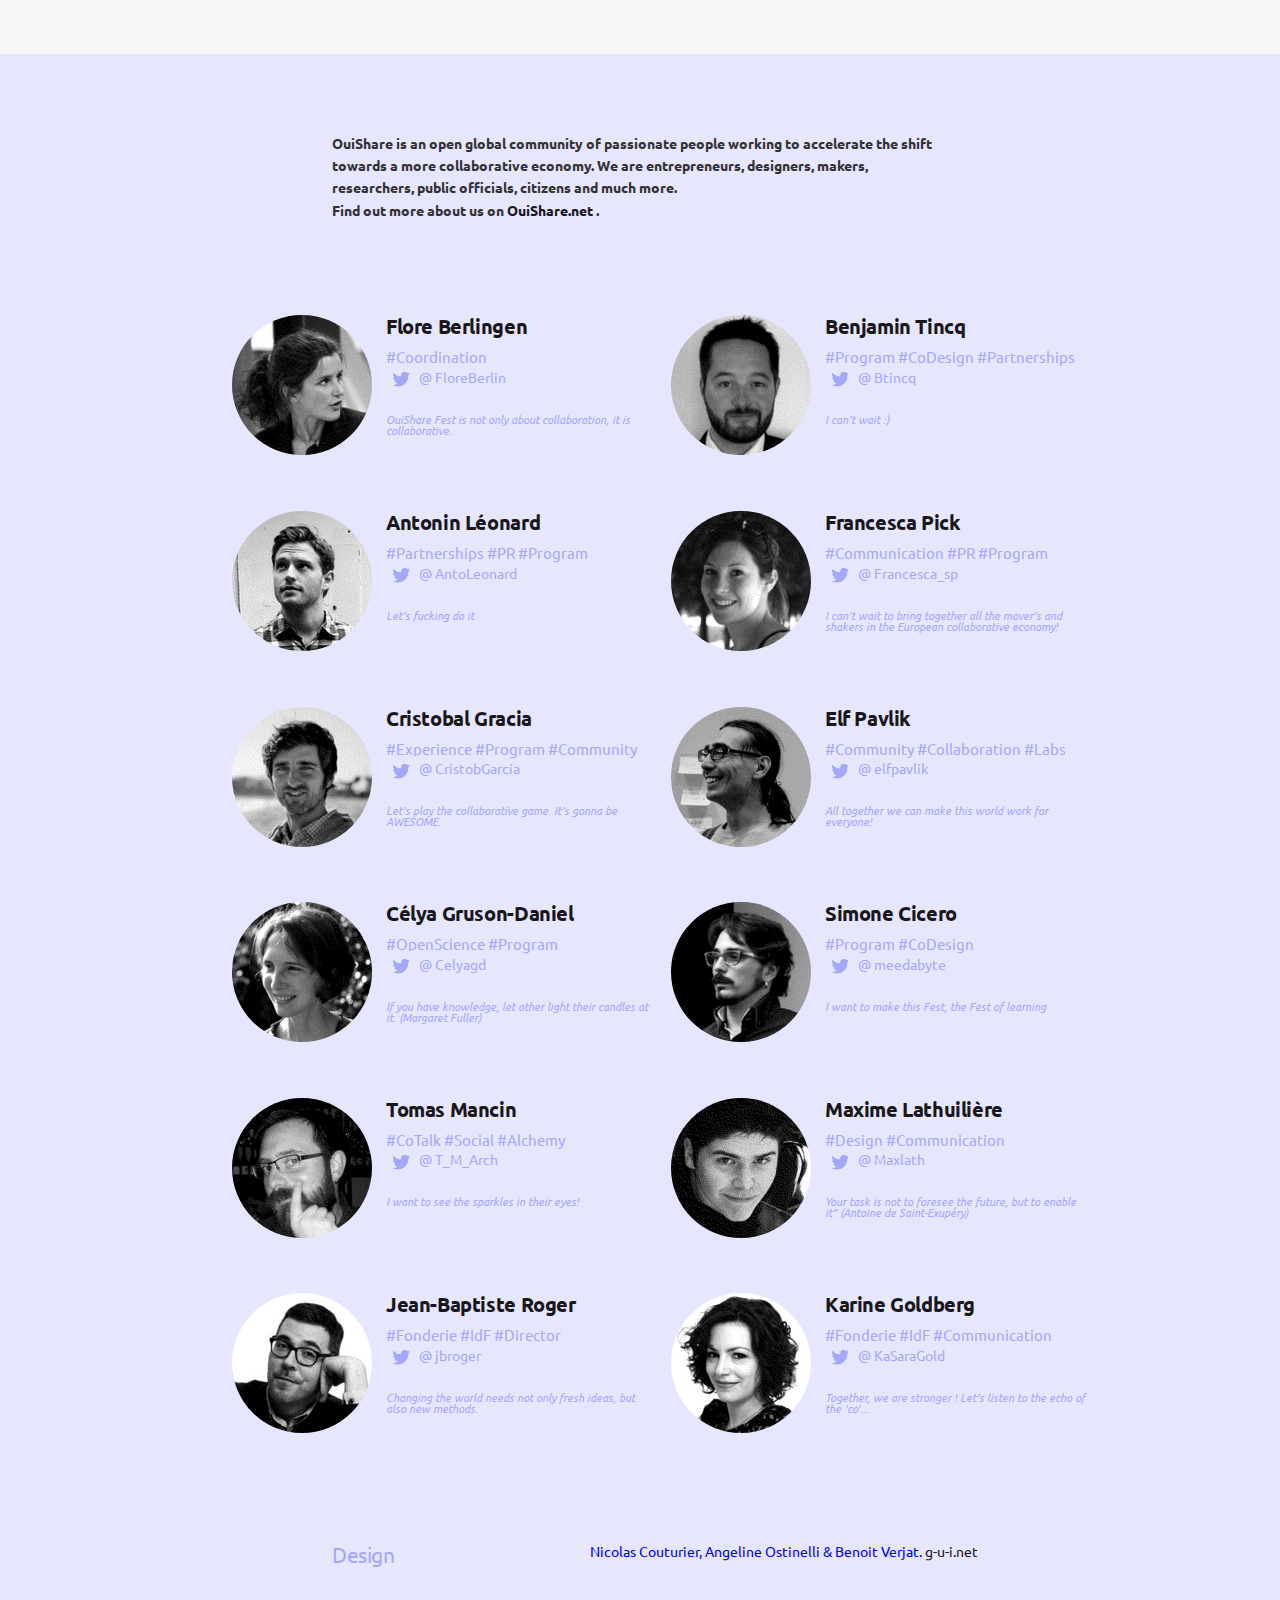
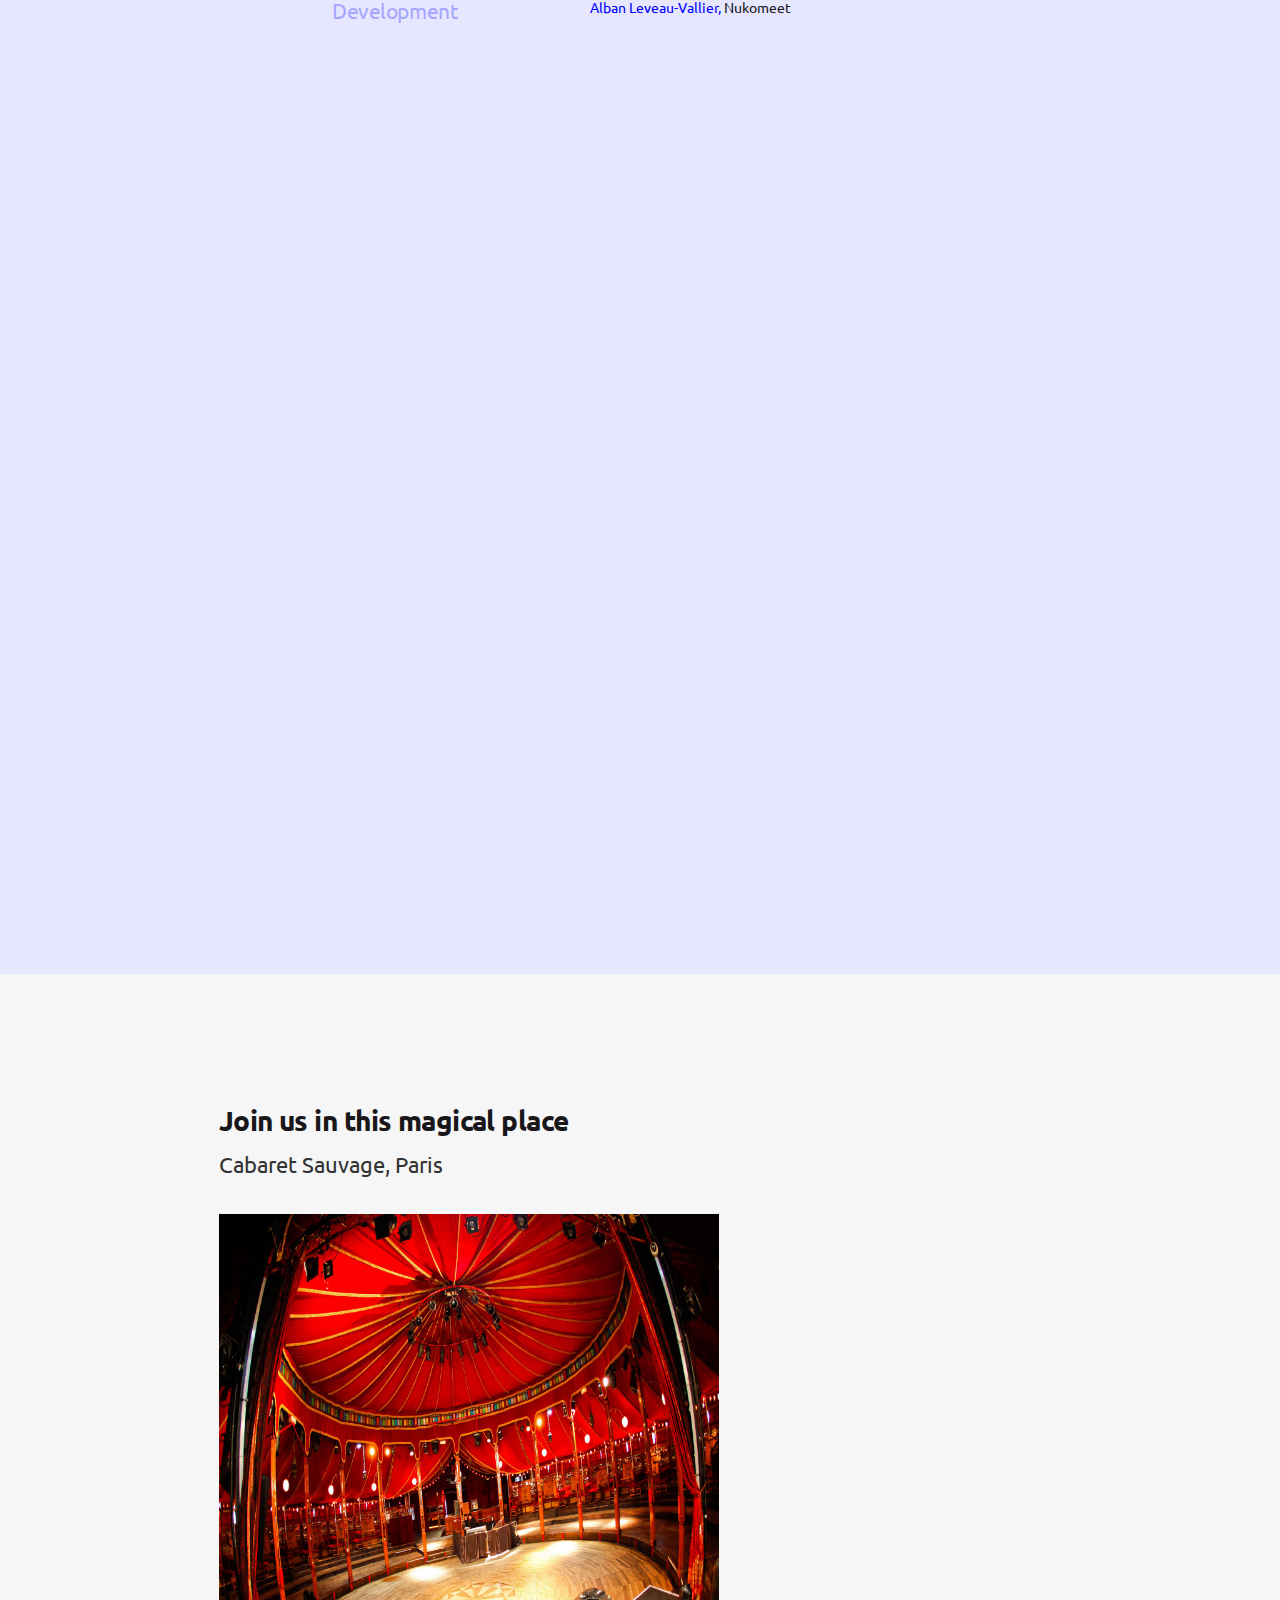
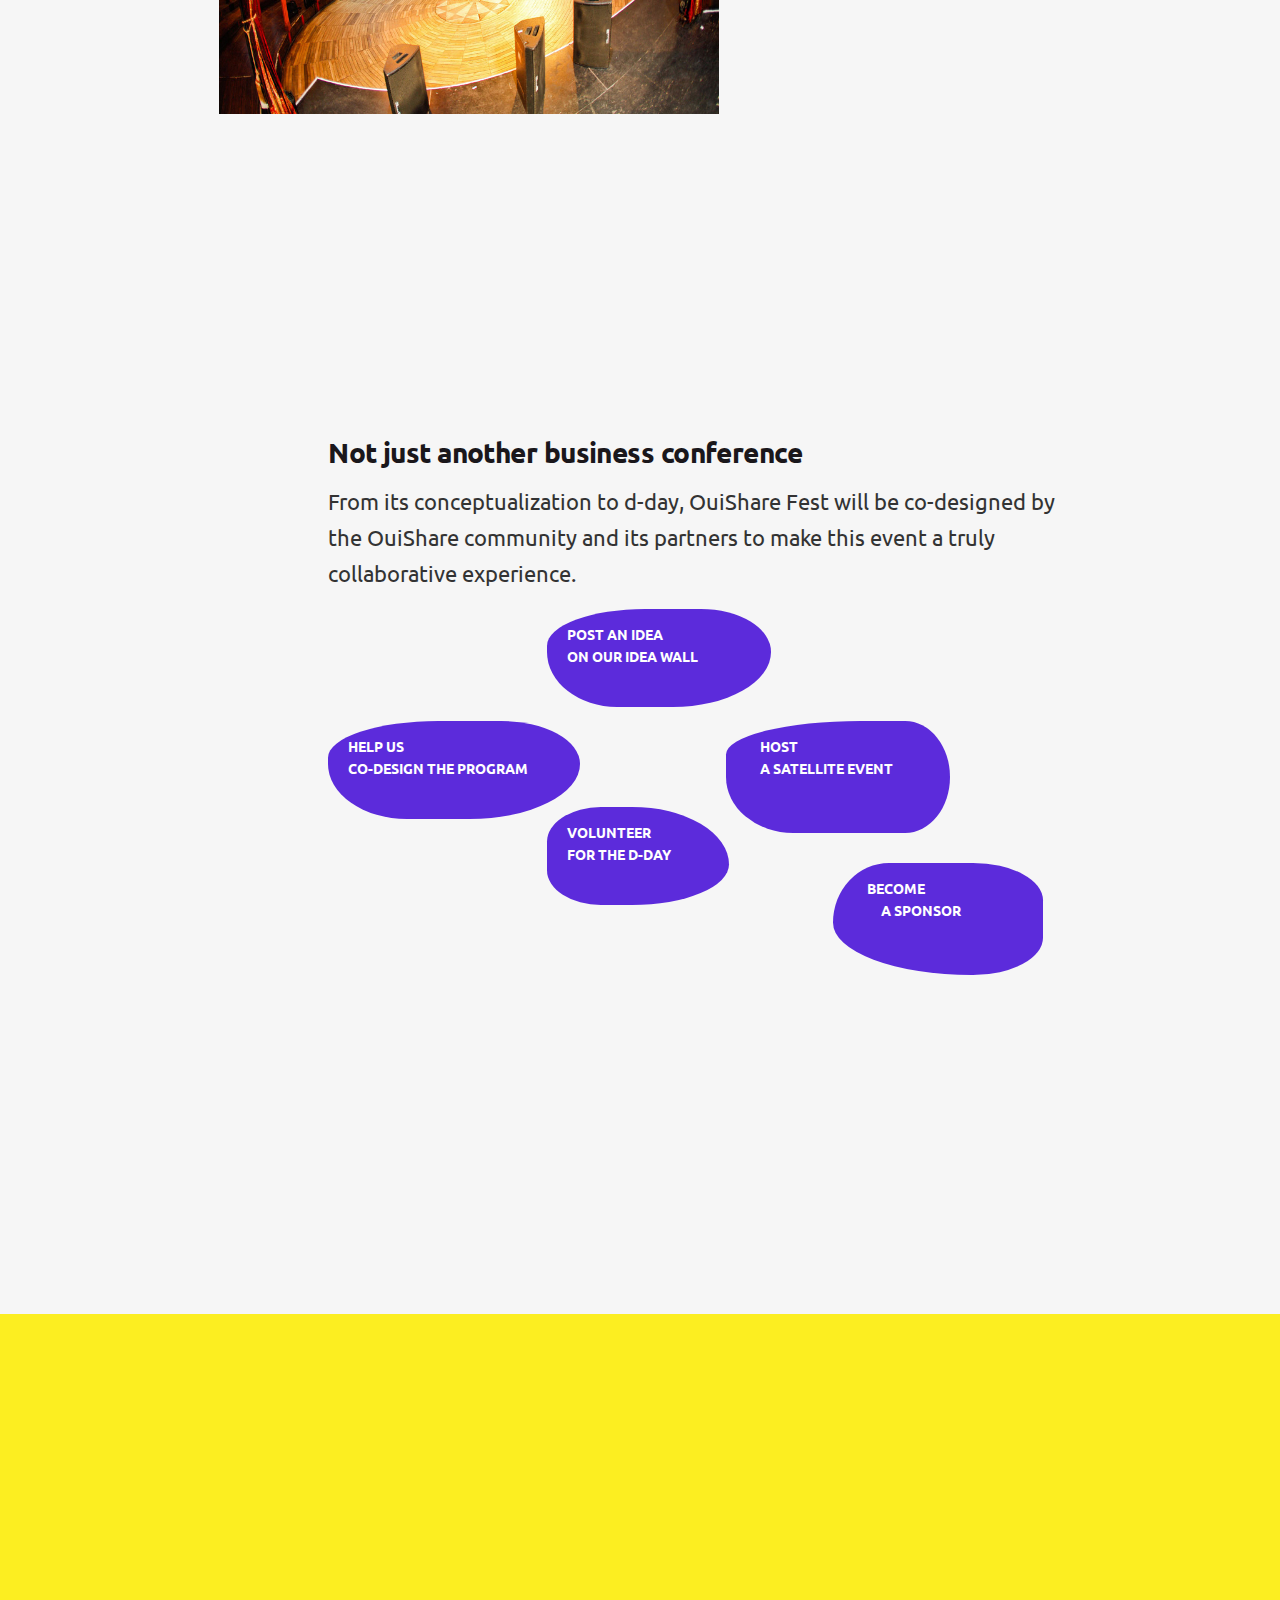
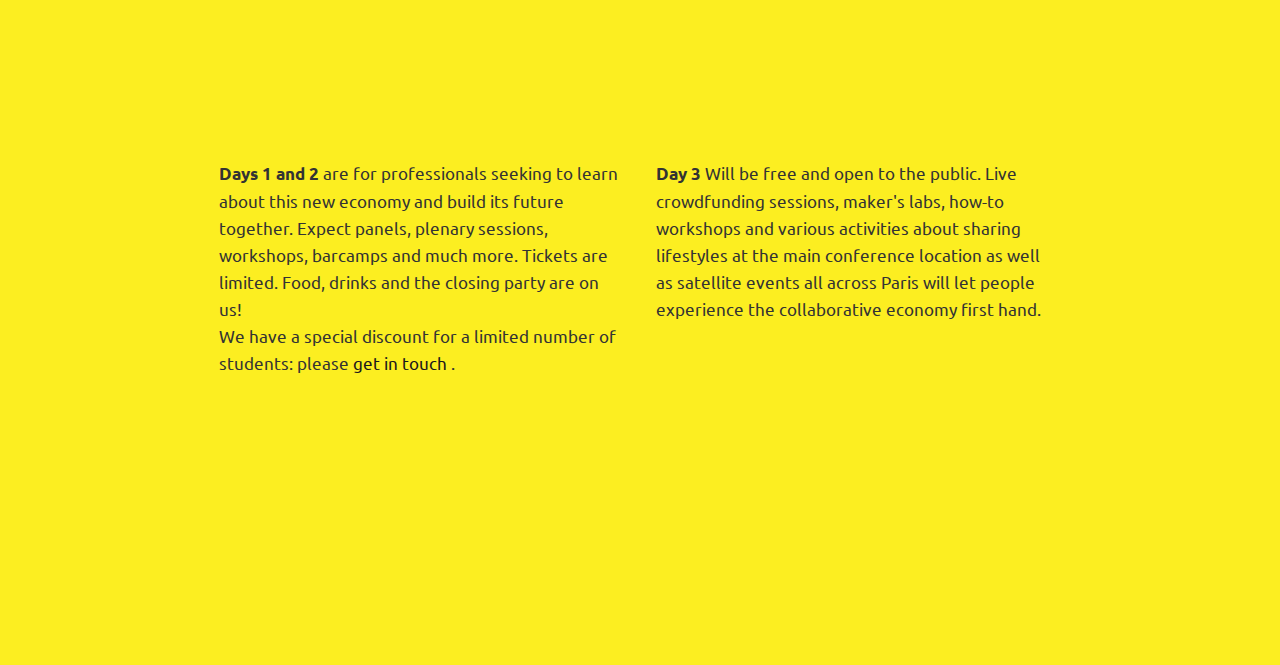
==== commit 98553ca9: "Regenerate" ====
--- a/index.html
+++ b/index.html
@@ -13,8 +13,6 @@
   <link rel="apple-touch-icon" href="img/apple-touch-icon.png">
 
   <!-- STYLES -->
-  <link rel="stylesheet" type="text/css" href="css/reset.css">
-  <link rel="stylesheet" type="text/css" href="css/base.css">
   <link rel="stylesheet" type="text/css" href="css/bootstrap.css">
   <link rel="stylesheet" type="text/css" href="css/theme.css">
   <link rel="stylesheet" type="text/css" href="http://fonts.googleapis.com/css?family=Ubuntu:regular,bold&subset=Latin">
@@ -652,7 +650,7 @@
           <li class="speakers-item" itemprop="performer" itemscope itemtype="http://schema.org/Person">
             
             <span class="speaker-photo">
-              <img class="photo" src="img/speakers/Speakers_Roger.jpg" alt="Jean-Baptiste Roger" itemprop="image">
+              <img class="photo" src="img/speakers/roger.jpg" alt="Jean-Baptiste Roger" itemprop="image">
             </span>
             
             <h3 class="speakers-name">Jean-Baptiste Roger</h3>
@@ -1147,7 +1145,7 @@
         <div class="span6">
           <li class="sponsor-item" itemscope itemtype="http://schema.org/Person">
             <div class="sponsor-photo">
-              <img src="img/team/Team_JB_Roger.jpg" alt="Jean-Baptiste Roger" class="photo" itemprop="image">
+              <img src="img/speakers/roger.jpg" alt="Jean-Baptiste Roger" class="photo" itemprop="image">
             </div>
             <div class="sponsor-details">
               <h3 class="sponsor-name">
@@ -1390,8 +1388,7 @@
 
   </div>
 
-  <script src="//ajax.googleapis.com/ajax/libs/jquery/1.8.3/jquery.min.js"></script>
-  <script>window.jQuery || document.write('<script src="js/jquery-1.8.3.min.js"><\/script>')</script>
+  <script src="http://ouisharefest.com/logo/lib/jquery-1.8.3.min.js"></script>
   <script src="js/main.js"></script>
   <script src="js/bootstrap.min.js"></script>
   <script>
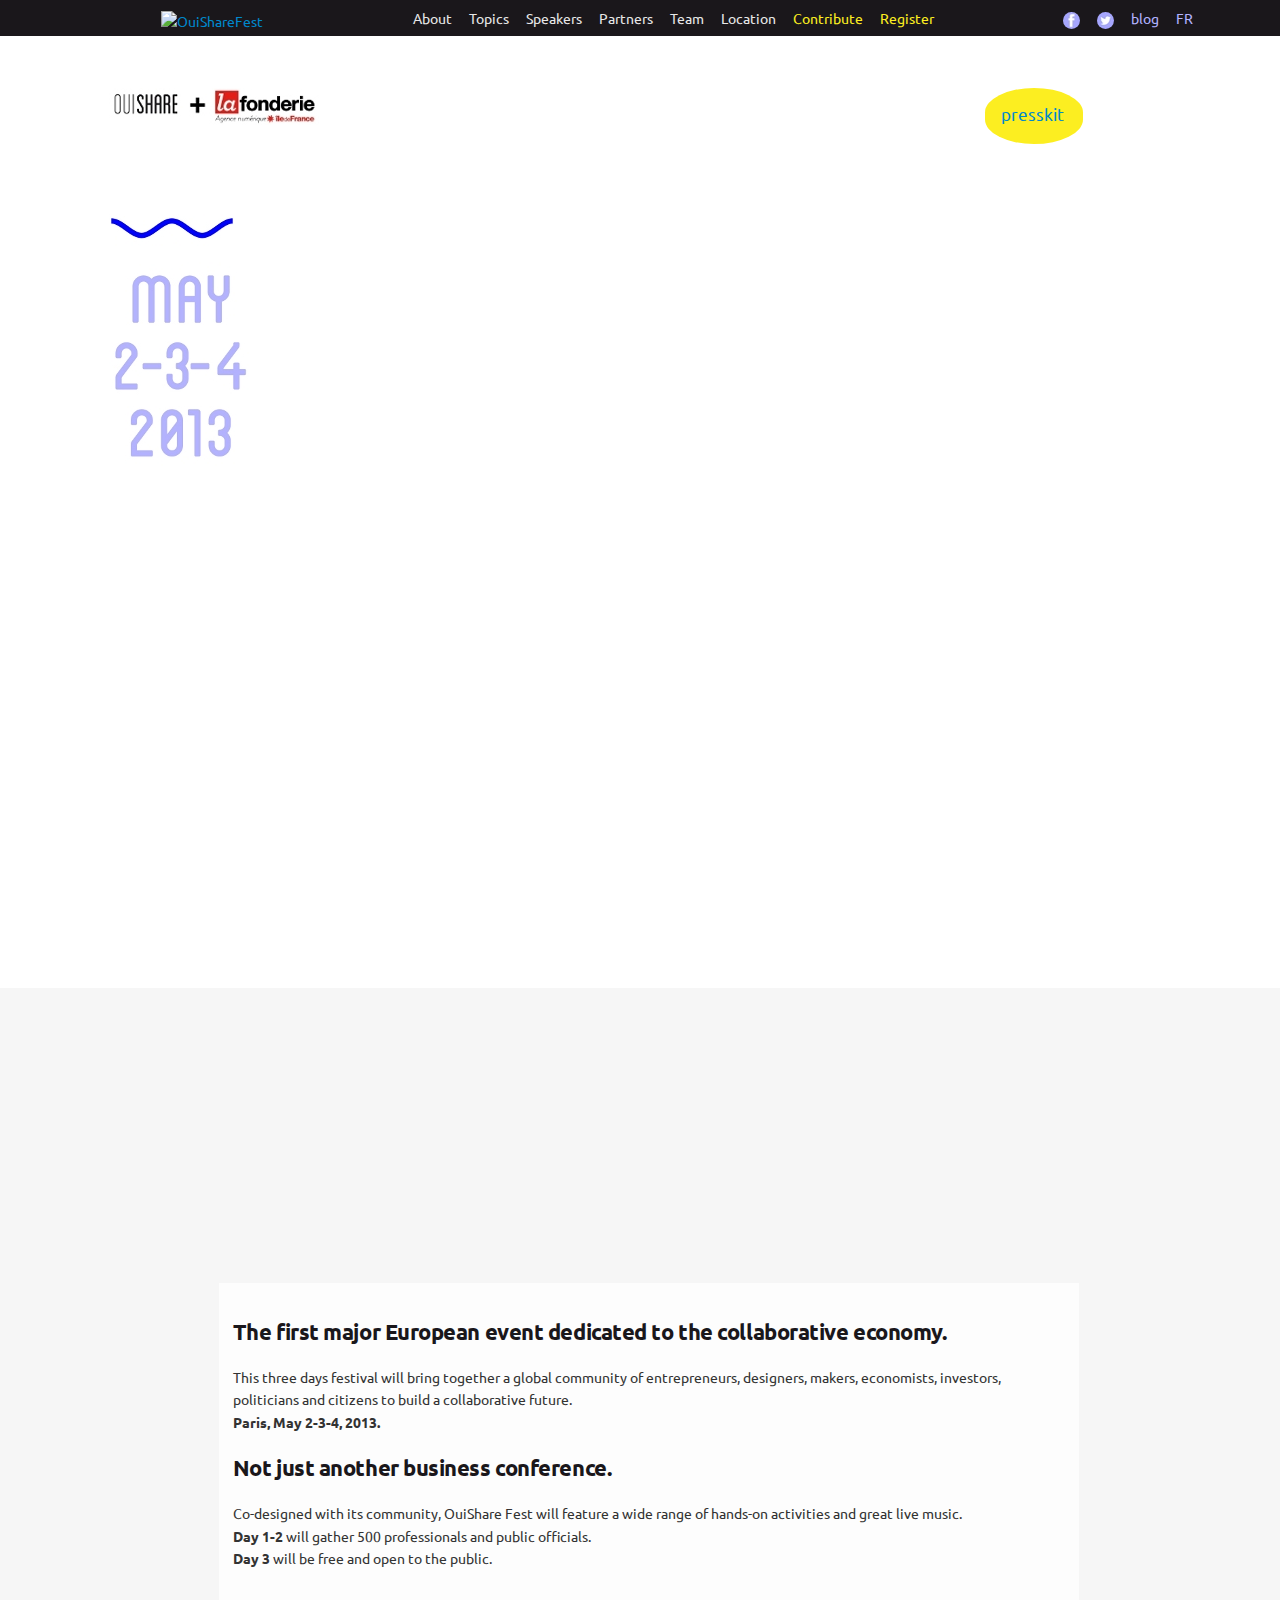
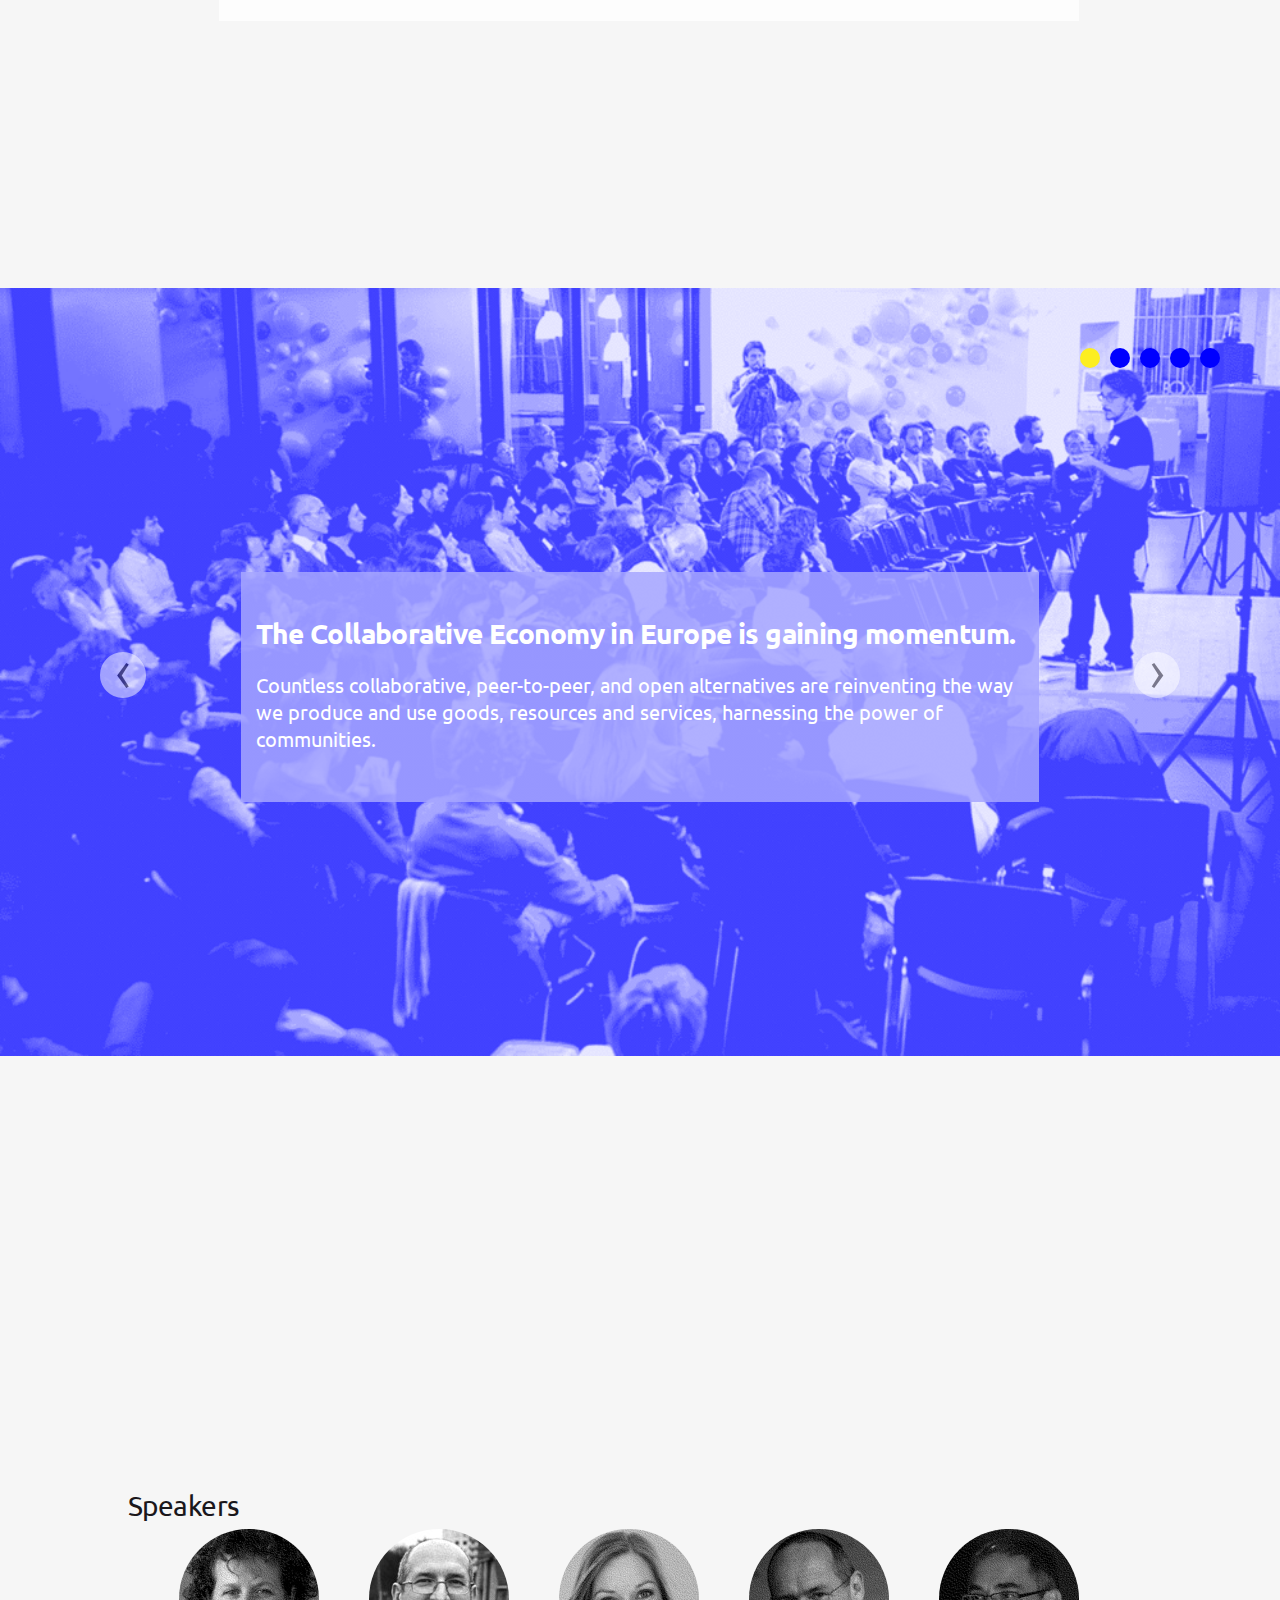
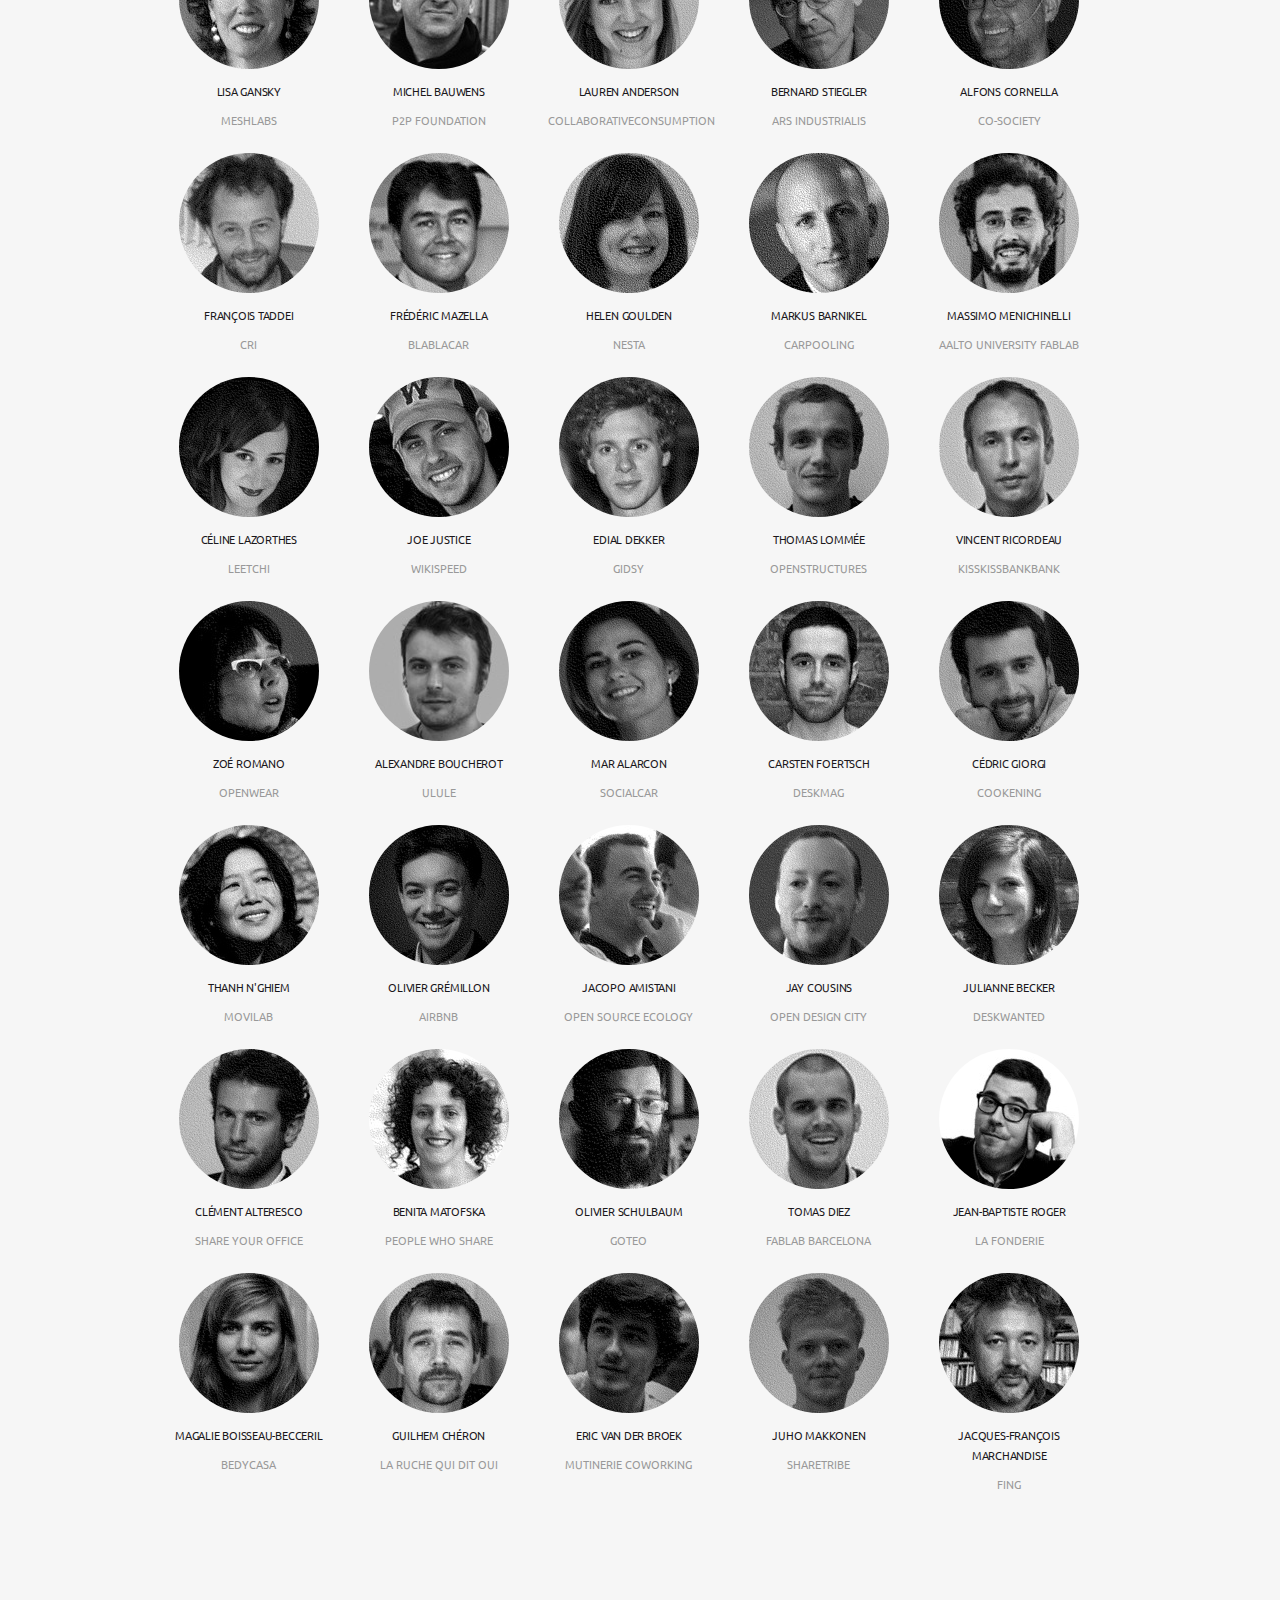
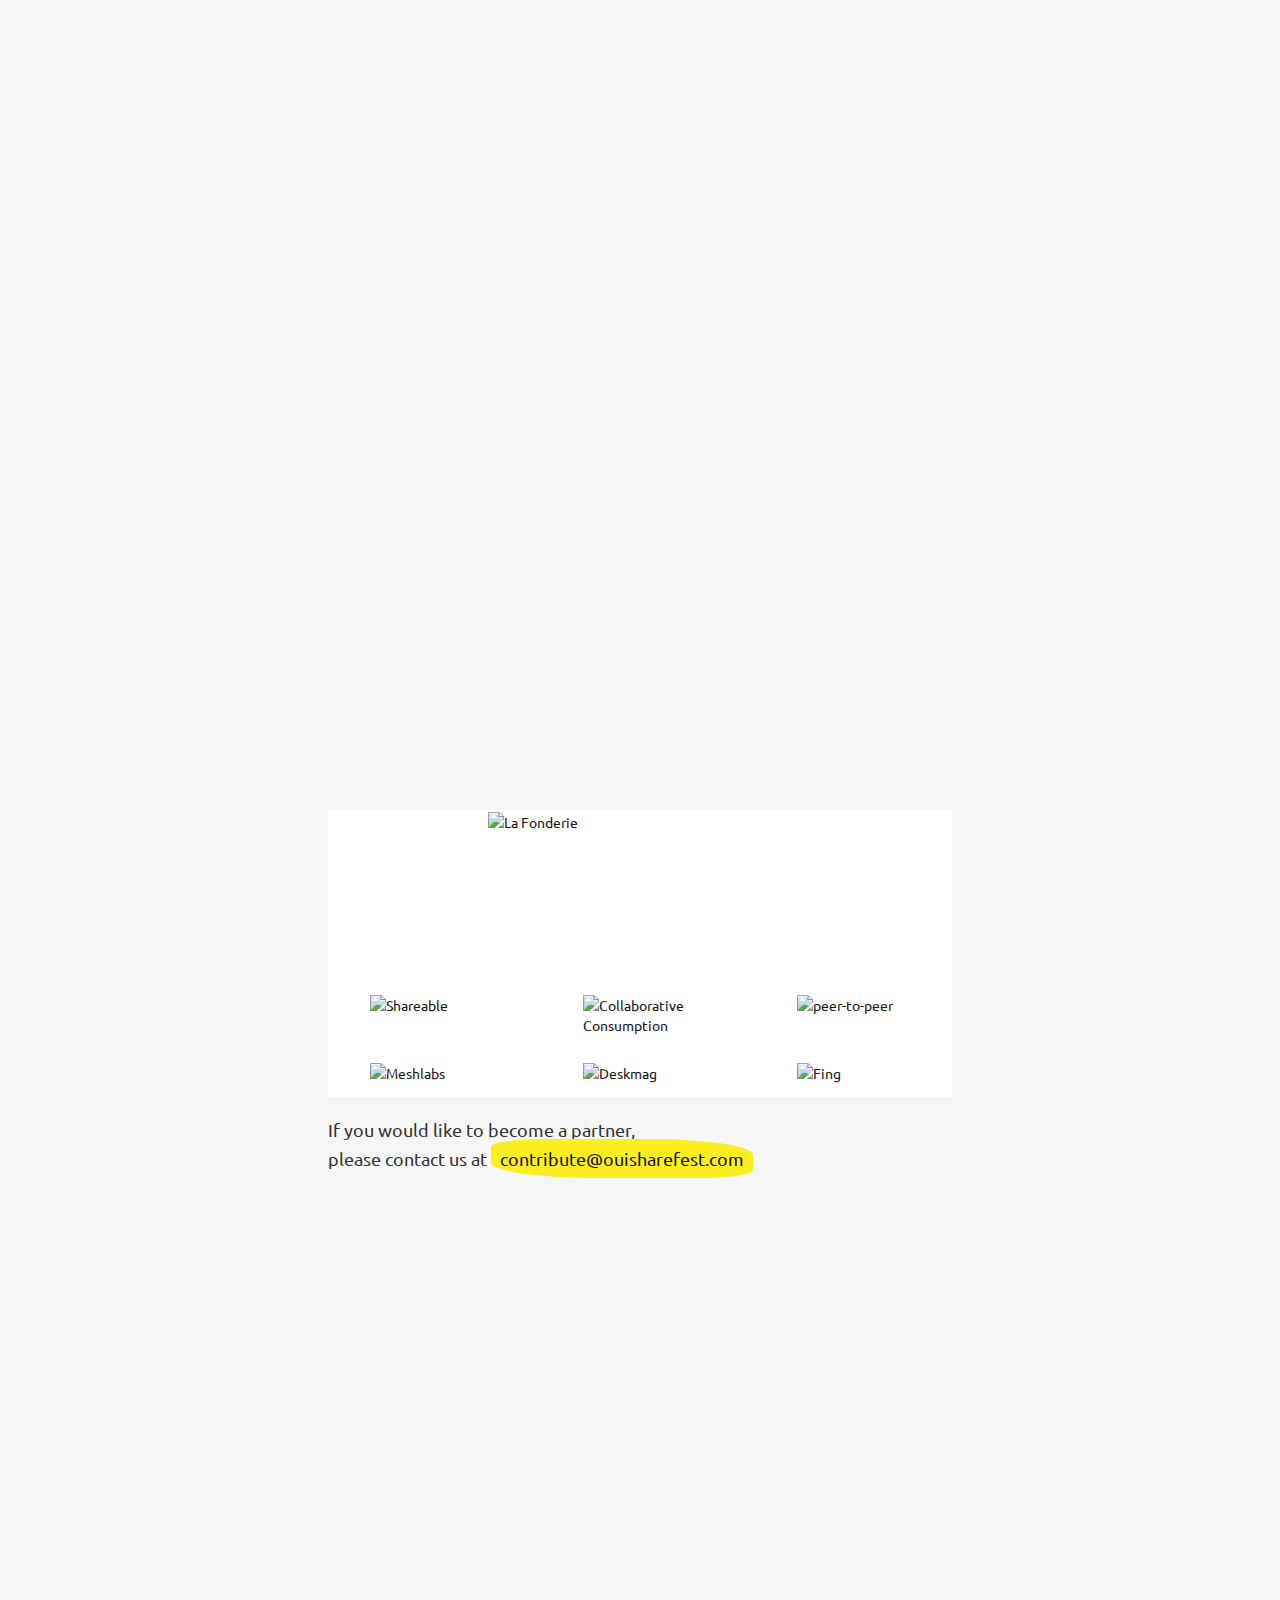
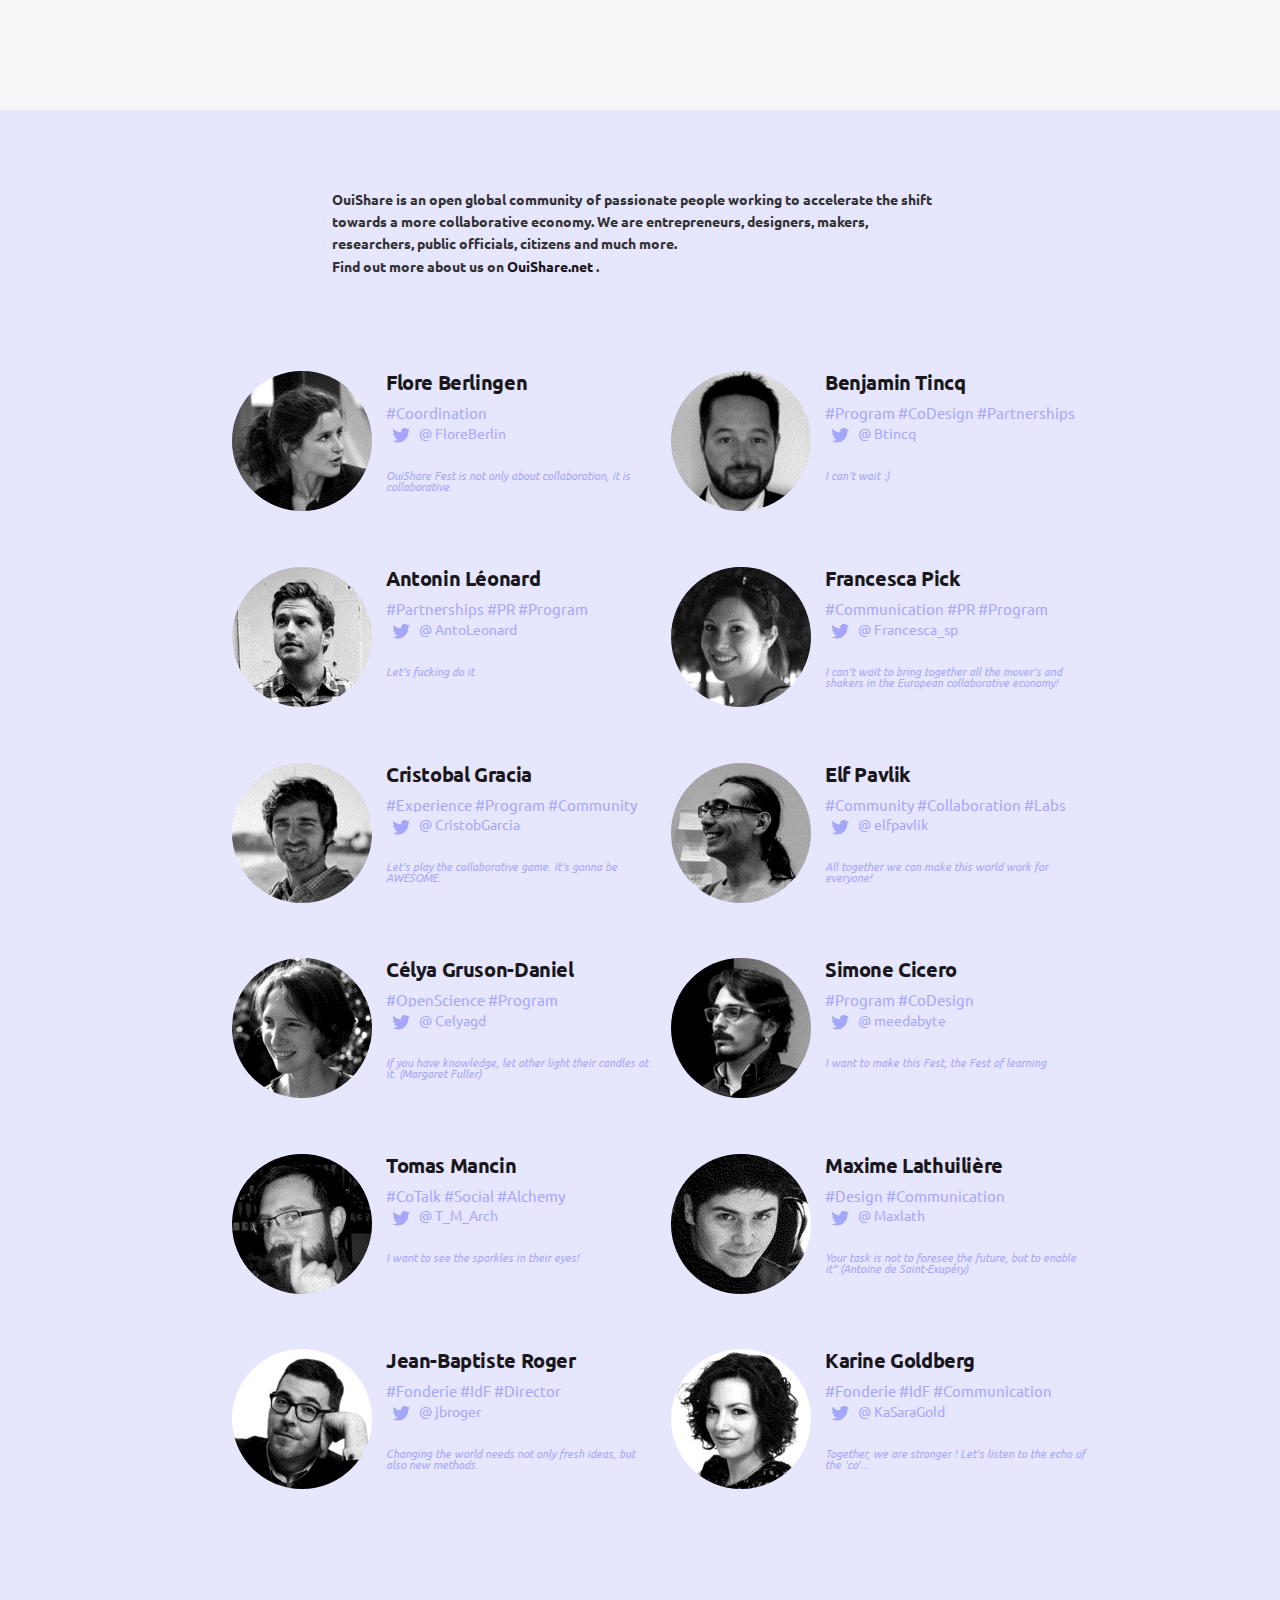
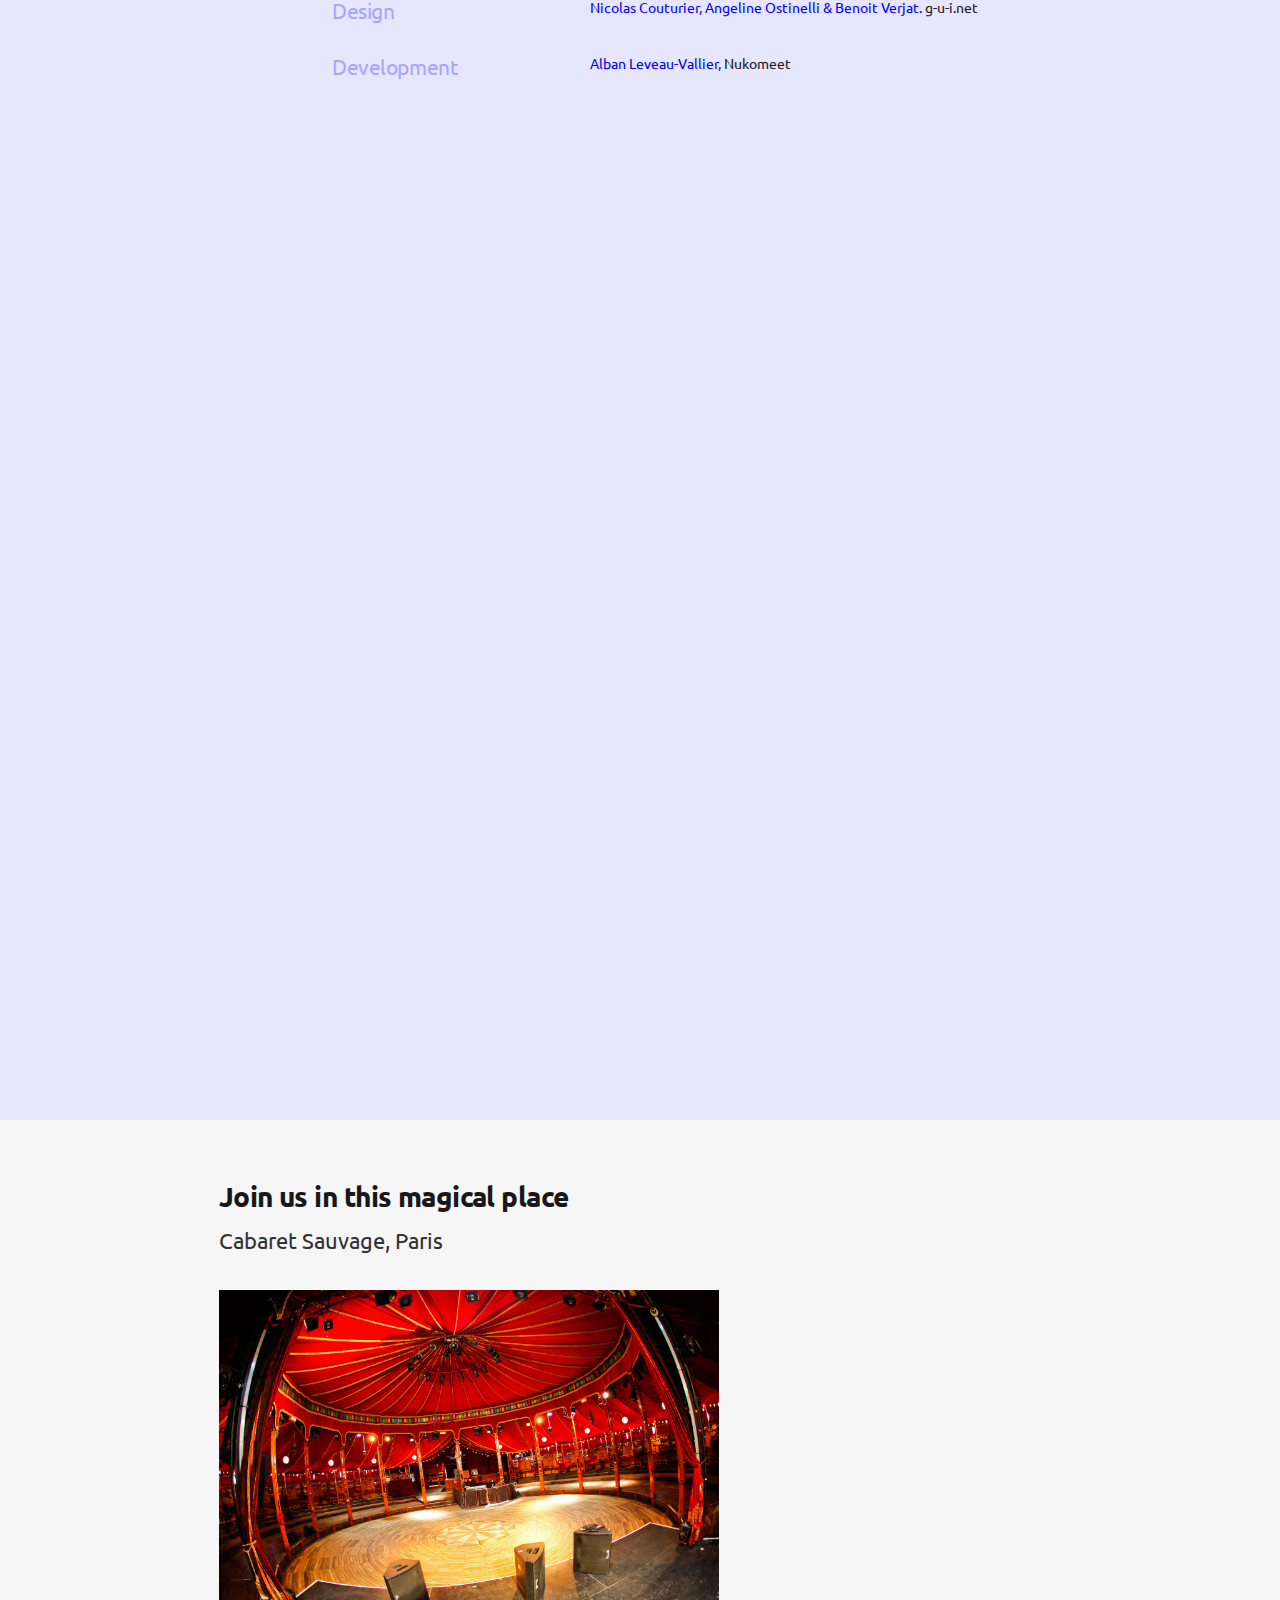
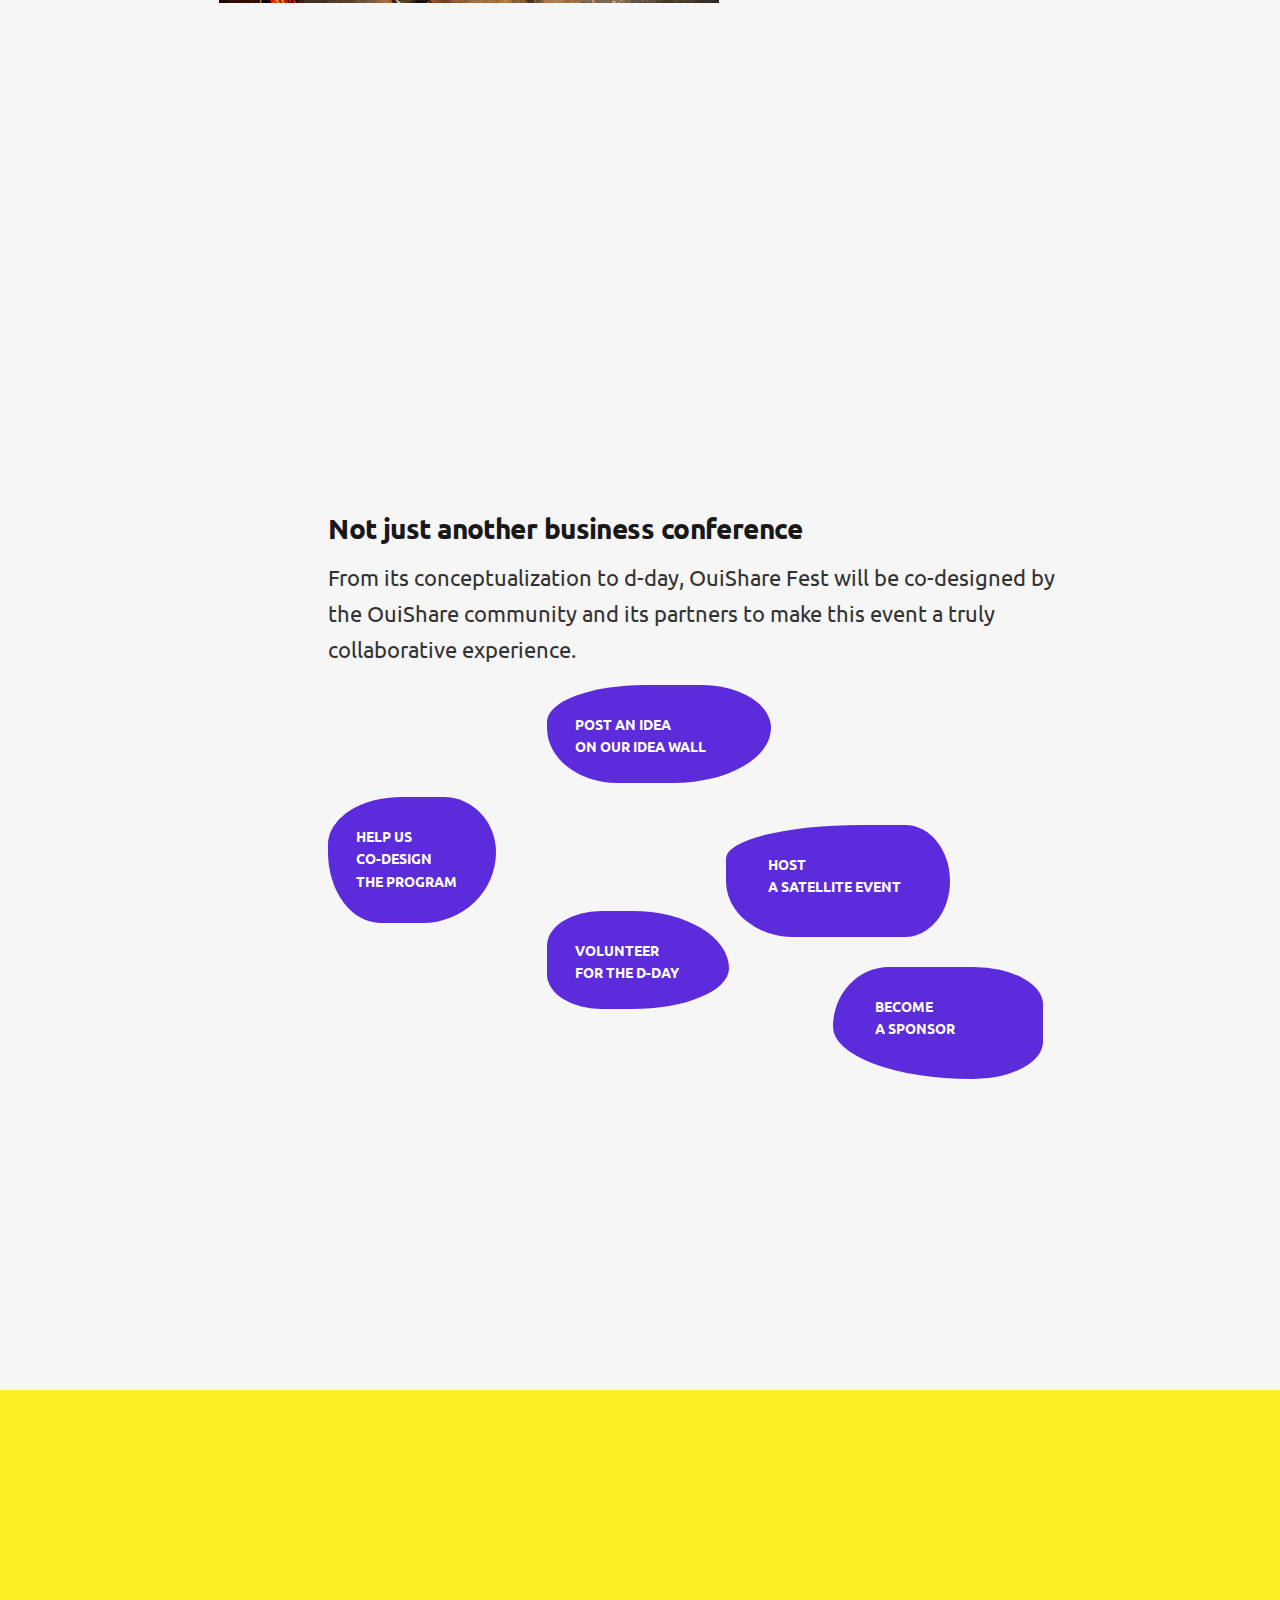
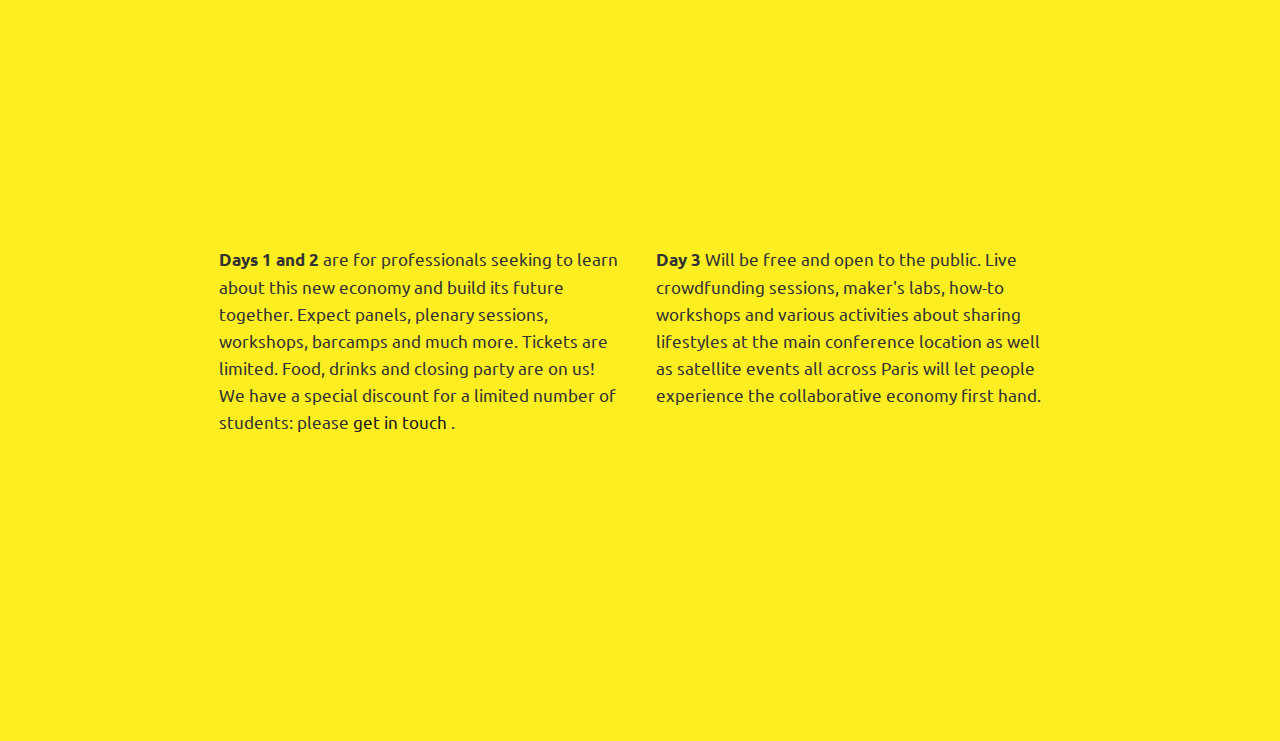
==== commit 1d58d150: "Regenerate" ====
--- a/index.html
+++ b/index.html
@@ -24,7 +24,7 @@
   <div class="global">
 
     <!-- NAVIGATION -->
-<div class="navbar">
+<div class="navbar hidden-phone">
   <nav id="nav">
     <div class="navbar-inner">
       <ul class="wrapper nav">
@@ -90,7 +90,10 @@
 </div>
     <!-- HEADER -->
 <header class="header">
-    <div class="row-fluid">
+    <div class="logo-mobile visible-phone">
+      <img src="img/logo_mobile.jpg" alt="ouisharefest">
+    </div>
+    <div class="row-fluid hidden-phone">
       <div class="span4 offset1">
         <div class="logosmall">
           <img src='img/logosmall.jpg' alt="OuiShare + La Fonderie">
@@ -99,14 +102,14 @@
       <div class="presskit span2 offset4">
         <div class="presskitshape">
           <div class="presskittext">
-            <a href="http://ouisharefest.com/presskit.zip">
+            <a href="https://dl.dropbox.com/u/47516925/OuiShareFest-Press-kit.zip">
               presskit
             </a>
           </div>
         </div>
       </div>
     </div>
-    <div class="row-fluid">
+    <div class="row-fluid hidden-phone">
       <div class="span2 offset1">
         <div class="wave">
           <img src='img/wave.jpg' alt="2-3-4 may">
@@ -250,14 +253,15 @@
   <!-- SPEAKERS -->
 
   <section class="speakers" id="speakers">
-    <div class="container-fluid speaker-container">
+    <div class="container-fluid hidden-phone speaker-container">
+  <h3>Speakers</h3>
   <ul class="speakers-list">
       <div class="row-fluid">
         
         <div class="span2">
           <li class="speakers-item" itemprop="performer" itemscope itemtype="http://schema.org/Person">
             
-            <span class="speaker-photo">
+            <span class="speaker-photo hidden-phone">
               <img class="photo" src="img/speakers/Speakers_Gansky_Lisa.jpg" alt="Lisa Gansky" itemprop="image">
             </span>
             
@@ -270,7 +274,7 @@
         <div class="span2">
           <li class="speakers-item" itemprop="performer" itemscope itemtype="http://schema.org/Person">
             
-            <span class="speaker-photo">
+            <span class="speaker-photo hidden-phone">
               <img class="photo" src="img/speakers/Speakers_Bauwens_Michel.jpg" alt="Michel Bauwens" itemprop="image">
             </span>
             
@@ -283,7 +287,7 @@
         <div class="span2">
           <li class="speakers-item" itemprop="performer" itemscope itemtype="http://schema.org/Person">
             
-            <span class="speaker-photo">
+            <span class="speaker-photo hidden-phone">
               <img class="photo" src="img/speakers/Speakers_Anderson_Lauren.jpg" alt="Lauren Anderson" itemprop="image">
             </span>
             
@@ -296,7 +300,7 @@
         <div class="span2">
           <li class="speakers-item" itemprop="performer" itemscope itemtype="http://schema.org/Person">
             
-            <span class="speaker-photo">
+            <span class="speaker-photo hidden-phone">
               <img class="photo" src="img/speakers/stiegler.jpg" alt="Bernard Stiegler" itemprop="image">
             </span>
             
@@ -309,7 +313,7 @@
         <div class="span2">
           <li class="speakers-item" itemprop="performer" itemscope itemtype="http://schema.org/Person">
             
-            <span class="speaker-photo">
+            <span class="speaker-photo hidden-phone">
               <img class="photo" src="img/speakers/Speakers_Cornella_Alfons.jpg" alt="Alfons Cornella" itemprop="image">
             </span>
             
@@ -325,7 +329,7 @@
         <div class="span2">
           <li class="speakers-item" itemprop="performer" itemscope itemtype="http://schema.org/Person">
             
-            <span class="speaker-photo">
+            <span class="speaker-photo hidden-phone">
               <img class="photo" src="img/speakers/Speakers_Taddei_Francois.jpg" alt="François Taddei" itemprop="image">
             </span>
             
@@ -338,7 +342,7 @@
         <div class="span2">
           <li class="speakers-item" itemprop="performer" itemscope itemtype="http://schema.org/Person">
             
-            <span class="speaker-photo">
+            <span class="speaker-photo hidden-phone">
               <img class="photo" src="img/speakers/Speakers_Mazella_Frederic.jpg" alt="Frédéric Mazella" itemprop="image">
             </span>
             
@@ -351,7 +355,7 @@
         <div class="span2">
           <li class="speakers-item" itemprop="performer" itemscope itemtype="http://schema.org/Person">
             
-            <span class="speaker-photo">
+            <span class="speaker-photo hidden-phone">
               <img class="photo" src="img/speakers/Speakers_Goulden_Helen.jpg" alt="Helen Goulden" itemprop="image">
             </span>
             
@@ -364,7 +368,7 @@
         <div class="span2">
           <li class="speakers-item" itemprop="performer" itemscope itemtype="http://schema.org/Person">
             
-            <span class="speaker-photo">
+            <span class="speaker-photo hidden-phone">
               <img class="photo" src="img/speakers/Speakers_Barnikel_Markus.jpg" alt="Markus Barnikel" itemprop="image">
             </span>
             
@@ -377,7 +381,7 @@
         <div class="span2">
           <li class="speakers-item" itemprop="performer" itemscope itemtype="http://schema.org/Person">
             
-            <span class="speaker-photo">
+            <span class="speaker-photo hidden-phone">
               <img class="photo" src="img/speakers/Speakers_Menichinelli_Massimo.jpg" alt="Massimo Menichinelli" itemprop="image">
             </span>
             
@@ -393,7 +397,7 @@
         <div class="span2">
           <li class="speakers-item" itemprop="performer" itemscope itemtype="http://schema.org/Person">
             
-            <span class="speaker-photo">
+            <span class="speaker-photo hidden-phone">
               <img class="photo" src="img/speakers/Speakers_Lazorthes_Celine.jpg" alt="Céline Lazorthes" itemprop="image">
             </span>
             
@@ -406,7 +410,7 @@
         <div class="span2">
           <li class="speakers-item" itemprop="performer" itemscope itemtype="http://schema.org/Person">
             
-            <span class="speaker-photo">
+            <span class="speaker-photo hidden-phone">
               <img class="photo" src="img/speakers/justice.jpg" alt="Joe Justice" itemprop="image">
             </span>
             
@@ -419,7 +423,7 @@
         <div class="span2">
           <li class="speakers-item" itemprop="performer" itemscope itemtype="http://schema.org/Person">
             
-            <span class="speaker-photo">
+            <span class="speaker-photo hidden-phone">
               <img class="photo" src="img/speakers/Speakers_Dekker_Edial.jpg" alt="Edial Dekker" itemprop="image">
             </span>
             
@@ -432,7 +436,7 @@
         <div class="span2">
           <li class="speakers-item" itemprop="performer" itemscope itemtype="http://schema.org/Person">
             
-            <span class="speaker-photo">
+            <span class="speaker-photo hidden-phone">
               <img class="photo" src="img/speakers/Speakers_Lommee_Thomas.jpg" alt="Thomas Lommée" itemprop="image">
             </span>
             
@@ -445,7 +449,7 @@
         <div class="span2">
           <li class="speakers-item" itemprop="performer" itemscope itemtype="http://schema.org/Person">
             
-            <span class="speaker-photo">
+            <span class="speaker-photo hidden-phone">
               <img class="photo" src="img/speakers/Speakers_Ricordeau_Vincent.jpg" alt="Vincent Ricordeau" itemprop="image">
             </span>
             
@@ -461,7 +465,7 @@
         <div class="span2">
           <li class="speakers-item" itemprop="performer" itemscope itemtype="http://schema.org/Person">
             
-            <span class="speaker-photo">
+            <span class="speaker-photo hidden-phone">
               <img class="photo" src="img/speakers/Speakers_Romano_Zoe.jpg" alt="Zoé Romano" itemprop="image">
             </span>
             
@@ -474,7 +478,7 @@
         <div class="span2">
           <li class="speakers-item" itemprop="performer" itemscope itemtype="http://schema.org/Person">
             
-            <span class="speaker-photo">
+            <span class="speaker-photo hidden-phone">
               <img class="photo" src="img/speakers/Speakers_Boucherot_Alexandre.jpg" alt="Alexandre Boucherot" itemprop="image">
             </span>
             
@@ -487,7 +491,7 @@
         <div class="span2">
           <li class="speakers-item" itemprop="performer" itemscope itemtype="http://schema.org/Person">
             
-            <span class="speaker-photo">
+            <span class="speaker-photo hidden-phone">
               <img class="photo" src="img/speakers/Speakers_Alarcon_Mar.jpg" alt="Mar Alarcon" itemprop="image">
             </span>
             
@@ -500,7 +504,7 @@
         <div class="span2">
           <li class="speakers-item" itemprop="performer" itemscope itemtype="http://schema.org/Person">
             
-            <span class="speaker-photo">
+            <span class="speaker-photo hidden-phone">
               <img class="photo" src="img/speakers/Speakers_Foertsch_Carsten.jpg" alt="Carsten Foertsch" itemprop="image">
             </span>
             
@@ -513,7 +517,7 @@
         <div class="span2">
           <li class="speakers-item" itemprop="performer" itemscope itemtype="http://schema.org/Person">
             
-            <span class="speaker-photo">
+            <span class="speaker-photo hidden-phone">
               <img class="photo" src="img/speakers/speakers_Giorgi_Cedric.jpg" alt="Cédric Giorgi" itemprop="image">
             </span>
             
@@ -529,7 +533,7 @@
         <div class="span2">
           <li class="speakers-item" itemprop="performer" itemscope itemtype="http://schema.org/Person">
             
-            <span class="speaker-photo">
+            <span class="speaker-photo hidden-phone">
               <img class="photo" src="img/speakers/Speakers_Nghiem_Thanh.jpg" alt="Thanh N'Ghiem" itemprop="image">
             </span>
             
@@ -542,7 +546,7 @@
         <div class="span2">
           <li class="speakers-item" itemprop="performer" itemscope itemtype="http://schema.org/Person">
             
-            <span class="speaker-photo">
+            <span class="speaker-photo hidden-phone">
               <img class="photo" src="img/speakers/gremillon.jpg" alt="Olivier Grémillon" itemprop="image">
             </span>
             
@@ -555,7 +559,7 @@
         <div class="span2">
           <li class="speakers-item" itemprop="performer" itemscope itemtype="http://schema.org/Person">
             
-            <span class="speaker-photo">
+            <span class="speaker-photo hidden-phone">
               <img class="photo" src="img/speakers/amistani.jpg" alt="Jacopo Amistani" itemprop="image">
             </span>
             
@@ -568,7 +572,7 @@
         <div class="span2">
           <li class="speakers-item" itemprop="performer" itemscope itemtype="http://schema.org/Person">
             
-            <span class="speaker-photo">
+            <span class="speaker-photo hidden-phone">
               <img class="photo" src="img/speakers/cousins.jpg" alt="Jay Cousins" itemprop="image">
             </span>
             
@@ -581,7 +585,7 @@
         <div class="span2">
           <li class="speakers-item" itemprop="performer" itemscope itemtype="http://schema.org/Person">
             
-            <span class="speaker-photo">
+            <span class="speaker-photo hidden-phone">
               <img class="photo" src="img/speakers/becker.jpg" alt="Julianne Becker" itemprop="image">
             </span>
             
@@ -597,7 +601,7 @@
         <div class="span2">
           <li class="speakers-item" itemprop="performer" itemscope itemtype="http://schema.org/Person">
             
-            <span class="speaker-photo">
+            <span class="speaker-photo hidden-phone">
               <img class="photo" src="img/speakers/alteresco.jpg" alt="Clément Alteresco" itemprop="image">
             </span>
             
@@ -610,7 +614,7 @@
         <div class="span2">
           <li class="speakers-item" itemprop="performer" itemscope itemtype="http://schema.org/Person">
             
-            <span class="speaker-photo">
+            <span class="speaker-photo hidden-phone">
               <img class="photo" src="img/speakers/Speakers_Matofska_Benita.jpg" alt="Benita Matofska" itemprop="image">
             </span>
             
@@ -623,7 +627,7 @@
         <div class="span2">
           <li class="speakers-item" itemprop="performer" itemscope itemtype="http://schema.org/Person">
             
-            <span class="speaker-photo">
+            <span class="speaker-photo hidden-phone">
               <img class="photo" src="img/speakers/Speakers_Schulbaum_Olivier.jpg" alt="Olivier Schulbaum" itemprop="image">
             </span>
             
@@ -636,7 +640,7 @@
         <div class="span2">
           <li class="speakers-item" itemprop="performer" itemscope itemtype="http://schema.org/Person">
             
-            <span class="speaker-photo">
+            <span class="speaker-photo hidden-phone">
               <img class="photo" src="img/speakers/Speakers_Diez_Tomas.jpg" alt="Tomas Diez" itemprop="image">
             </span>
             
@@ -649,7 +653,7 @@
         <div class="span2">
           <li class="speakers-item" itemprop="performer" itemscope itemtype="http://schema.org/Person">
             
-            <span class="speaker-photo">
+            <span class="speaker-photo hidden-phone">
               <img class="photo" src="img/speakers/roger.jpg" alt="Jean-Baptiste Roger" itemprop="image">
             </span>
             
@@ -665,7 +669,7 @@
         <div class="span2">
           <li class="speakers-item" itemprop="performer" itemscope itemtype="http://schema.org/Person">
             
-            <span class="speaker-photo">
+            <span class="speaker-photo hidden-phone">
               <img class="photo" src="img/speakers/boisseau.jpg" alt="Magalie Boisseau-Becceril" itemprop="image">
             </span>
             
@@ -678,7 +682,7 @@
         <div class="span2">
           <li class="speakers-item" itemprop="performer" itemscope itemtype="http://schema.org/Person">
             
-            <span class="speaker-photo">
+            <span class="speaker-photo hidden-phone">
               <img class="photo" src="img/speakers/Speakers_Cheron_Guilhem.jpg" alt="Guilhem Chéron" itemprop="image">
             </span>
             
@@ -691,7 +695,7 @@
         <div class="span2">
           <li class="speakers-item" itemprop="performer" itemscope itemtype="http://schema.org/Person">
             
-            <span class="speaker-photo">
+            <span class="speaker-photo hidden-phone">
               <img class="photo" src="img/speakers/Speakers_VanDenBroek_Eric.jpg" alt="Eric van der Broek" itemprop="image">
             </span>
             
@@ -704,7 +708,7 @@
         <div class="span2">
           <li class="speakers-item" itemprop="performer" itemscope itemtype="http://schema.org/Person">
             
-            <span class="speaker-photo">
+            <span class="speaker-photo hidden-phone">
               <img class="photo" src="img/speakers/Speakers_Makkonen_Juho.jpg" alt="Juho Makkonen" itemprop="image">
             </span>
             
@@ -717,7 +721,7 @@
         <div class="span2">
           <li class="speakers-item" itemprop="performer" itemscope itemtype="http://schema.org/Person">
             
-            <span class="speaker-photo">
+            <span class="speaker-photo hidden-phone">
               <img class="photo" src="img/speakers/marchandise.jpg" alt="Jacques-François Marchandise" itemprop="image">
             </span>
             
@@ -733,6 +737,397 @@
       </div>
     </ul>
 </div>
+<div class="visible-phone">
+  <h3>Speakers</h3>
+  <ul class="speakers-list">
+    
+      <li class="speakers-item" itemprop="performer" itemscope itemtype="http://schema.org/Person">
+        <p>
+          <span class="speakers-name pull-left">
+            Lisa Gansky
+          </span>
+          <span class="speakers-company pull-right">
+            MeshLabs
+          </span>
+        </p>
+      </li>
+    
+      <li class="speakers-item" itemprop="performer" itemscope itemtype="http://schema.org/Person">
+        <p>
+          <span class="speakers-name pull-left">
+            Michel Bauwens
+          </span>
+          <span class="speakers-company pull-right">
+            P2P Foundation
+          </span>
+        </p>
+      </li>
+    
+      <li class="speakers-item" itemprop="performer" itemscope itemtype="http://schema.org/Person">
+        <p>
+          <span class="speakers-name pull-left">
+            Lauren Anderson
+          </span>
+          <span class="speakers-company pull-right">
+            CollaborativeConsumption
+          </span>
+        </p>
+      </li>
+    
+      <li class="speakers-item" itemprop="performer" itemscope itemtype="http://schema.org/Person">
+        <p>
+          <span class="speakers-name pull-left">
+            Bernard Stiegler
+          </span>
+          <span class="speakers-company pull-right">
+            Ars Industrialis
+          </span>
+        </p>
+      </li>
+    
+      <li class="speakers-item" itemprop="performer" itemscope itemtype="http://schema.org/Person">
+        <p>
+          <span class="speakers-name pull-left">
+            Alfons Cornella
+          </span>
+          <span class="speakers-company pull-right">
+            Co-Society
+          </span>
+        </p>
+      </li>
+    
+      <li class="speakers-item" itemprop="performer" itemscope itemtype="http://schema.org/Person">
+        <p>
+          <span class="speakers-name pull-left">
+            François Taddei
+          </span>
+          <span class="speakers-company pull-right">
+            CRI
+          </span>
+        </p>
+      </li>
+    
+      <li class="speakers-item" itemprop="performer" itemscope itemtype="http://schema.org/Person">
+        <p>
+          <span class="speakers-name pull-left">
+            Frédéric Mazella
+          </span>
+          <span class="speakers-company pull-right">
+            BlaBlaCar
+          </span>
+        </p>
+      </li>
+    
+      <li class="speakers-item" itemprop="performer" itemscope itemtype="http://schema.org/Person">
+        <p>
+          <span class="speakers-name pull-left">
+            Helen Goulden
+          </span>
+          <span class="speakers-company pull-right">
+            Nesta
+          </span>
+        </p>
+      </li>
+    
+      <li class="speakers-item" itemprop="performer" itemscope itemtype="http://schema.org/Person">
+        <p>
+          <span class="speakers-name pull-left">
+            Markus Barnikel
+          </span>
+          <span class="speakers-company pull-right">
+            Carpooling
+          </span>
+        </p>
+      </li>
+    
+      <li class="speakers-item" itemprop="performer" itemscope itemtype="http://schema.org/Person">
+        <p>
+          <span class="speakers-name pull-left">
+            Massimo Menichinelli
+          </span>
+          <span class="speakers-company pull-right">
+            Aalto University FabLab
+          </span>
+        </p>
+      </li>
+    
+      <li class="speakers-item" itemprop="performer" itemscope itemtype="http://schema.org/Person">
+        <p>
+          <span class="speakers-name pull-left">
+            Céline Lazorthes
+          </span>
+          <span class="speakers-company pull-right">
+            Leetchi
+          </span>
+        </p>
+      </li>
+    
+      <li class="speakers-item" itemprop="performer" itemscope itemtype="http://schema.org/Person">
+        <p>
+          <span class="speakers-name pull-left">
+            Joe Justice
+          </span>
+          <span class="speakers-company pull-right">
+            Wikispeed
+          </span>
+        </p>
+      </li>
+    
+      <li class="speakers-item" itemprop="performer" itemscope itemtype="http://schema.org/Person">
+        <p>
+          <span class="speakers-name pull-left">
+            Edial Dekker
+          </span>
+          <span class="speakers-company pull-right">
+            Gidsy
+          </span>
+        </p>
+      </li>
+    
+      <li class="speakers-item" itemprop="performer" itemscope itemtype="http://schema.org/Person">
+        <p>
+          <span class="speakers-name pull-left">
+            Thomas Lommée
+          </span>
+          <span class="speakers-company pull-right">
+            OpenStructures
+          </span>
+        </p>
+      </li>
+    
+      <li class="speakers-item" itemprop="performer" itemscope itemtype="http://schema.org/Person">
+        <p>
+          <span class="speakers-name pull-left">
+            Vincent Ricordeau
+          </span>
+          <span class="speakers-company pull-right">
+            KissKissBankBank
+          </span>
+        </p>
+      </li>
+    
+      <li class="speakers-item" itemprop="performer" itemscope itemtype="http://schema.org/Person">
+        <p>
+          <span class="speakers-name pull-left">
+            Zoé Romano
+          </span>
+          <span class="speakers-company pull-right">
+            OpenWear
+          </span>
+        </p>
+      </li>
+    
+      <li class="speakers-item" itemprop="performer" itemscope itemtype="http://schema.org/Person">
+        <p>
+          <span class="speakers-name pull-left">
+            Alexandre Boucherot
+          </span>
+          <span class="speakers-company pull-right">
+            Ulule
+          </span>
+        </p>
+      </li>
+    
+      <li class="speakers-item" itemprop="performer" itemscope itemtype="http://schema.org/Person">
+        <p>
+          <span class="speakers-name pull-left">
+            Mar Alarcon
+          </span>
+          <span class="speakers-company pull-right">
+            SocialCar
+          </span>
+        </p>
+      </li>
+    
+      <li class="speakers-item" itemprop="performer" itemscope itemtype="http://schema.org/Person">
+        <p>
+          <span class="speakers-name pull-left">
+            Carsten Foertsch
+          </span>
+          <span class="speakers-company pull-right">
+            Deskmag
+          </span>
+        </p>
+      </li>
+    
+      <li class="speakers-item" itemprop="performer" itemscope itemtype="http://schema.org/Person">
+        <p>
+          <span class="speakers-name pull-left">
+            Cédric Giorgi
+          </span>
+          <span class="speakers-company pull-right">
+            Cookening
+          </span>
+        </p>
+      </li>
+    
+      <li class="speakers-item" itemprop="performer" itemscope itemtype="http://schema.org/Person">
+        <p>
+          <span class="speakers-name pull-left">
+            Thanh N'Ghiem
+          </span>
+          <span class="speakers-company pull-right">
+            MoviLab
+          </span>
+        </p>
+      </li>
+    
+      <li class="speakers-item" itemprop="performer" itemscope itemtype="http://schema.org/Person">
+        <p>
+          <span class="speakers-name pull-left">
+            Olivier Grémillon
+          </span>
+          <span class="speakers-company pull-right">
+            Airbnb
+          </span>
+        </p>
+      </li>
+    
+      <li class="speakers-item" itemprop="performer" itemscope itemtype="http://schema.org/Person">
+        <p>
+          <span class="speakers-name pull-left">
+            Jacopo Amistani
+          </span>
+          <span class="speakers-company pull-right">
+            Open Source Ecology
+          </span>
+        </p>
+      </li>
+    
+      <li class="speakers-item" itemprop="performer" itemscope itemtype="http://schema.org/Person">
+        <p>
+          <span class="speakers-name pull-left">
+            Jay Cousins
+          </span>
+          <span class="speakers-company pull-right">
+            Open Design City 
+          </span>
+        </p>
+      </li>
+    
+      <li class="speakers-item" itemprop="performer" itemscope itemtype="http://schema.org/Person">
+        <p>
+          <span class="speakers-name pull-left">
+            Julianne Becker
+          </span>
+          <span class="speakers-company pull-right">
+            Deskwanted 
+          </span>
+        </p>
+      </li>
+    
+      <li class="speakers-item" itemprop="performer" itemscope itemtype="http://schema.org/Person">
+        <p>
+          <span class="speakers-name pull-left">
+            Clément Alteresco
+          </span>
+          <span class="speakers-company pull-right">
+            Share Your Office
+          </span>
+        </p>
+      </li>
+    
+      <li class="speakers-item" itemprop="performer" itemscope itemtype="http://schema.org/Person">
+        <p>
+          <span class="speakers-name pull-left">
+            Benita Matofska
+          </span>
+          <span class="speakers-company pull-right">
+            People Who Share
+          </span>
+        </p>
+      </li>
+    
+      <li class="speakers-item" itemprop="performer" itemscope itemtype="http://schema.org/Person">
+        <p>
+          <span class="speakers-name pull-left">
+            Olivier Schulbaum
+          </span>
+          <span class="speakers-company pull-right">
+            Goteo
+          </span>
+        </p>
+      </li>
+    
+      <li class="speakers-item" itemprop="performer" itemscope itemtype="http://schema.org/Person">
+        <p>
+          <span class="speakers-name pull-left">
+            Tomas Diez
+          </span>
+          <span class="speakers-company pull-right">
+            FabLab Barcelona
+          </span>
+        </p>
+      </li>
+    
+      <li class="speakers-item" itemprop="performer" itemscope itemtype="http://schema.org/Person">
+        <p>
+          <span class="speakers-name pull-left">
+            Jean-Baptiste Roger
+          </span>
+          <span class="speakers-company pull-right">
+            La Fonderie
+          </span>
+        </p>
+      </li>
+    
+      <li class="speakers-item" itemprop="performer" itemscope itemtype="http://schema.org/Person">
+        <p>
+          <span class="speakers-name pull-left">
+            Magalie Boisseau-Becceril
+          </span>
+          <span class="speakers-company pull-right">
+            Bedycasa
+          </span>
+        </p>
+      </li>
+    
+      <li class="speakers-item" itemprop="performer" itemscope itemtype="http://schema.org/Person">
+        <p>
+          <span class="speakers-name pull-left">
+            Guilhem Chéron
+          </span>
+          <span class="speakers-company pull-right">
+            La Ruche Qui Dit Oui
+          </span>
+        </p>
+      </li>
+    
+      <li class="speakers-item" itemprop="performer" itemscope itemtype="http://schema.org/Person">
+        <p>
+          <span class="speakers-name pull-left">
+            Eric van der Broek
+          </span>
+          <span class="speakers-company pull-right">
+            Mutinerie Coworking
+          </span>
+        </p>
+      </li>
+    
+      <li class="speakers-item" itemprop="performer" itemscope itemtype="http://schema.org/Person">
+        <p>
+          <span class="speakers-name pull-left">
+            Juho Makkonen
+          </span>
+          <span class="speakers-company pull-right">
+            ShareTribe
+          </span>
+        </p>
+      </li>
+    
+      <li class="speakers-item" itemprop="performer" itemscope itemtype="http://schema.org/Person">
+        <p>
+          <span class="speakers-name pull-left">
+            Jacques-François Marchandise
+          </span>
+          <span class="speakers-company pull-right">
+            Fing
+          </span>
+        </p>
+      </li>
+    
+  </ul>
+</div>
   </section>
 
   <!-- / SPEAKERS -->
@@ -741,7 +1136,7 @@
 
   <section class="partners" id="partners">
     <div class="row-fluid">
-  <div class="partnersframe span6 offset3">
+  <div class="partnersframe span6 offset3 hidden-phone">
     <div class="row-fluid">
       <div class="fonderie2 span6 offset3">
         <a href="http://www.lafonderie-idf.fr/" target="_blank">
@@ -785,7 +1180,7 @@
     </div>
   </div>
 </div>
-<div class="row-fluid">
+<div class="row-fluid hidden-phone">
   <div class="span5 offset3">
     <div class="partnerstext">
       <p>
@@ -793,14 +1188,60 @@
         <br/>
         please contact us at
         <span class="contact">
-          <a href="mailto:contribute@ouishare.net">
-            contribute@ouishare.net
+          <a href="mailto:contribute@ouisharefest.com">
+            contribute@ouisharefest.com
           </a>
         </span>
       </p>
     </div>
   </div>
 </div>
+<div class="partners-phone visible-phone">
+  <h3>Partners</h3>
+  <p>
+    <a href="http://www.lafonderie-idf.fr/" target="_blank">
+      La Fonderie
+    </a>
+  </p>
+  <p>
+    <a href="http://www.shareable.net/" target="_blank">
+      Shareable
+    </a>
+  </p>
+  <p>
+    <a href="http://collaborativeconsumption.com/" target="_blank">
+      Collaborativeconsumption
+    </a>
+  </p>
+  <p>
+    <a href="http://p2pfoundation.net/" target="_blank">
+      P2P Foundation
+    </a>
+  </p>
+  <p>
+    <a href="http://meshing.it/companies/59759-Mesh-Labs" target="_blank">
+      Meshlabs
+    </a>
+  </p>
+  <p>
+    <a href="http://www.deskmag.com/fr" target="_blank">
+      Desmag
+    </a>
+  <p>
+    <a href="http://fing.org/" target="_blank">
+      Fing
+    </a>
+  <p>
+  <div class="partnerstext">
+    <p>
+      If you would like to become a partner,
+      please contact us at <br/>
+      <a href="mailto:contribute@ouisharefest.com">
+        contribute@ouisharefest.com
+      </a>
+    </p>
+  </div>
+</div>
   </section>
 
   <!-- / PARTNERS -->
@@ -808,7 +1249,7 @@
   <!-- SPONSORS -->
 
   <section class="sponsors" id="sponsors">
-    <div class="container-fluid">
+    <div class="container-fluid hidden-phone">
   <div class="team-container">
     <div class="row-fluid">
       <div class="teamtext span10">
@@ -829,7 +1270,7 @@
         
         <div class="span6">
           <li class="sponsor-item" itemscope itemtype="http://schema.org/Person">
-            <div class="sponsor-photo">
+            <div class="sponsor-photo hidden-phone">
               <img src="img/team/Team_Flore.jpg" alt="Flore Berlingen" class="photo" itemprop="image">
             </div>
             <div class="sponsor-details">
@@ -859,7 +1300,7 @@
       
         <div class="span6">
           <li class="sponsor-item" itemscope itemtype="http://schema.org/Person">
-            <div class="sponsor-photo">
+            <div class="sponsor-photo hidden-phone">
               <img src="img/team/Team_Ben.jpg" alt="Benjamin Tincq" class="photo" itemprop="image">
             </div>
             <div class="sponsor-details">
@@ -892,7 +1333,7 @@
       
         <div class="span6">
           <li class="sponsor-item" itemscope itemtype="http://schema.org/Person">
-            <div class="sponsor-photo">
+            <div class="sponsor-photo hidden-phone">
               <img src="img/team/Team_Antonin.jpg" alt="Antonin Léonard" class="photo" itemprop="image">
             </div>
             <div class="sponsor-details">
@@ -922,7 +1363,7 @@
       
         <div class="span6">
           <li class="sponsor-item" itemscope itemtype="http://schema.org/Person">
-            <div class="sponsor-photo">
+            <div class="sponsor-photo hidden-phone">
               <img src="img/team/Team_Francesca.jpg" alt="Francesca Pick" class="photo" itemprop="image">
             </div>
             <div class="sponsor-details">
@@ -955,7 +1396,7 @@
       
         <div class="span6">
           <li class="sponsor-item" itemscope itemtype="http://schema.org/Person">
-            <div class="sponsor-photo">
+            <div class="sponsor-photo hidden-phone">
               <img src="img/team/Team_Cristo.jpg" alt="Cristobal Gracia" class="photo" itemprop="image">
             </div>
             <div class="sponsor-details">
@@ -985,7 +1426,7 @@
       
         <div class="span6">
           <li class="sponsor-item" itemscope itemtype="http://schema.org/Person">
-            <div class="sponsor-photo">
+            <div class="sponsor-photo hidden-phone">
               <img src="img/team/Team_Elf.jpg" alt="Elf Pavlik" class="photo" itemprop="image">
             </div>
             <div class="sponsor-details">
@@ -1018,7 +1459,7 @@
       
         <div class="span6">
           <li class="sponsor-item" itemscope itemtype="http://schema.org/Person">
-            <div class="sponsor-photo">
+            <div class="sponsor-photo hidden-phone">
               <img src="img/team/Team_Celya.jpg" alt="Célya Gruson-Daniel" class="photo" itemprop="image">
             </div>
             <div class="sponsor-details">
@@ -1048,7 +1489,7 @@
       
         <div class="span6">
           <li class="sponsor-item" itemscope itemtype="http://schema.org/Person">
-            <div class="sponsor-photo">
+            <div class="sponsor-photo hidden-phone">
               <img src="img/team/Team_Simone.jpg" alt="Simone Cicero" class="photo" itemprop="image">
             </div>
             <div class="sponsor-details">
@@ -1081,7 +1522,7 @@
       
         <div class="span6">
           <li class="sponsor-item" itemscope itemtype="http://schema.org/Person">
-            <div class="sponsor-photo">
+            <div class="sponsor-photo hidden-phone">
               <img src="img/team/Team_Tomas.jpg" alt="Tomas Mancin" class="photo" itemprop="image">
             </div>
             <div class="sponsor-details">
@@ -1111,7 +1552,7 @@
       
         <div class="span6">
           <li class="sponsor-item" itemscope itemtype="http://schema.org/Person">
-            <div class="sponsor-photo">
+            <div class="sponsor-photo hidden-phone">
               <img src="img/team/maxime.jpg" alt="Maxime Lathuilière" class="photo" itemprop="image">
             </div>
             <div class="sponsor-details">
@@ -1144,7 +1585,7 @@
       
         <div class="span6">
           <li class="sponsor-item" itemscope itemtype="http://schema.org/Person">
-            <div class="sponsor-photo">
+            <div class="sponsor-photo hidden-phone">
               <img src="img/speakers/roger.jpg" alt="Jean-Baptiste Roger" class="photo" itemprop="image">
             </div>
             <div class="sponsor-details">
@@ -1174,7 +1615,7 @@
       
         <div class="span6">
           <li class="sponsor-item" itemscope itemtype="http://schema.org/Person">
-            <div class="sponsor-photo">
+            <div class="sponsor-photo hidden-phone">
               <img src="img/team/Team_Karine.jpg" alt="Karine Goldberg" class="photo" itemprop="image">
             </div>
             <div class="sponsor-details">
@@ -1232,6 +1673,304 @@
       </div>
     </div>
   </div>
+</div>
+<div class="team-phone visible-phone">
+    <h2>Team</h2>
+    <ul class="sponsors-list">
+    
+      <li class="sponsor-item" itemscope itemtype="http://schema.org/Person">
+        <div class="sponsor-details">
+          <h3 class="sponsor-name">
+            Flore Berlingen
+          </h3>
+          <p>
+            <span class="sponsor-tags">
+              #Coordination
+            </span>
+            <br/>
+            <span class="sponsor-twitter">
+              <img src="img/twitter.jpg" alt="twitter"/>
+              @
+              FloreBerlin
+            </span>
+            <br/>
+            <span class="sponsor-quote">
+              OuiShare Fest is not only about collaboration, it is collaborative.
+            </span>
+          </p>
+        </div>
+      </li>
+      
+      <li class="sponsor-item" itemscope itemtype="http://schema.org/Person">
+        <div class="sponsor-details">
+          <h3 class="sponsor-name">
+            Benjamin Tincq
+          </h3>
+          <p>
+            <span class="sponsor-tags">
+              #Program #CoDesign #Partnerships
+            </span>
+            <br/>
+            <span class="sponsor-twitter">
+              <img src="img/twitter.jpg" alt="twitter"/>
+              @
+              Btincq
+            </span>
+            <br/>
+            <span class="sponsor-quote">
+              I can't wait :)
+            </span>
+          </p>
+        </div>
+      </li>
+      
+      <li class="sponsor-item" itemscope itemtype="http://schema.org/Person">
+        <div class="sponsor-details">
+          <h3 class="sponsor-name">
+            Antonin Léonard
+          </h3>
+          <p>
+            <span class="sponsor-tags">
+              #Partnerships #PR #Program
+            </span>
+            <br/>
+            <span class="sponsor-twitter">
+              <img src="img/twitter.jpg" alt="twitter"/>
+              @
+              AntoLeonard
+            </span>
+            <br/>
+            <span class="sponsor-quote">
+              Let's fucking do it
+            </span>
+          </p>
+        </div>
+      </li>
+      
+      <li class="sponsor-item" itemscope itemtype="http://schema.org/Person">
+        <div class="sponsor-details">
+          <h3 class="sponsor-name">
+            Francesca Pick
+          </h3>
+          <p>
+            <span class="sponsor-tags">
+              #Communication #PR #Program
+            </span>
+            <br/>
+            <span class="sponsor-twitter">
+              <img src="img/twitter.jpg" alt="twitter"/>
+              @
+              Francesca_sp
+            </span>
+            <br/>
+            <span class="sponsor-quote">
+              I can't wait to bring together all the mover's and shakers in the European collaborative economy!
+            </span>
+          </p>
+        </div>
+      </li>
+      
+      <li class="sponsor-item" itemscope itemtype="http://schema.org/Person">
+        <div class="sponsor-details">
+          <h3 class="sponsor-name">
+            Cristobal Gracia
+          </h3>
+          <p>
+            <span class="sponsor-tags">
+              #Experience #Program #Community
+            </span>
+            <br/>
+            <span class="sponsor-twitter">
+              <img src="img/twitter.jpg" alt="twitter"/>
+              @
+              CristobGarcia
+            </span>
+            <br/>
+            <span class="sponsor-quote">
+              Let's play the collaborative game. It's gonna be AWESOME.
+            </span>
+          </p>
+        </div>
+      </li>
+      
+      <li class="sponsor-item" itemscope itemtype="http://schema.org/Person">
+        <div class="sponsor-details">
+          <h3 class="sponsor-name">
+            Elf Pavlik
+          </h3>
+          <p>
+            <span class="sponsor-tags">
+              #Community #Collaboration #Labs
+            </span>
+            <br/>
+            <span class="sponsor-twitter">
+              <img src="img/twitter.jpg" alt="twitter"/>
+              @
+              elfpavlik
+            </span>
+            <br/>
+            <span class="sponsor-quote">
+              All together we can make this world work for everyone!
+            </span>
+          </p>
+        </div>
+      </li>
+      
+      <li class="sponsor-item" itemscope itemtype="http://schema.org/Person">
+        <div class="sponsor-details">
+          <h3 class="sponsor-name">
+            Célya Gruson-Daniel
+          </h3>
+          <p>
+            <span class="sponsor-tags">
+              #OpenScience #Program
+            </span>
+            <br/>
+            <span class="sponsor-twitter">
+              <img src="img/twitter.jpg" alt="twitter"/>
+              @
+              Celyagd
+            </span>
+            <br/>
+            <span class="sponsor-quote">
+              If you have knowledge, let other light their candles at it. (Margaret Fuller)
+            </span>
+          </p>
+        </div>
+      </li>
+      
+      <li class="sponsor-item" itemscope itemtype="http://schema.org/Person">
+        <div class="sponsor-details">
+          <h3 class="sponsor-name">
+            Simone Cicero
+          </h3>
+          <p>
+            <span class="sponsor-tags">
+              #Program #CoDesign
+            </span>
+            <br/>
+            <span class="sponsor-twitter">
+              <img src="img/twitter.jpg" alt="twitter"/>
+              @
+              meedabyte
+            </span>
+            <br/>
+            <span class="sponsor-quote">
+              I want to make this Fest, the Fest of learning
+            </span>
+          </p>
+        </div>
+      </li>
+      
+      <li class="sponsor-item" itemscope itemtype="http://schema.org/Person">
+        <div class="sponsor-details">
+          <h3 class="sponsor-name">
+            Tomas Mancin
+          </h3>
+          <p>
+            <span class="sponsor-tags">
+              #CoTalk #Social #Alchemy
+            </span>
+            <br/>
+            <span class="sponsor-twitter">
+              <img src="img/twitter.jpg" alt="twitter"/>
+              @
+              T_M_Arch
+            </span>
+            <br/>
+            <span class="sponsor-quote">
+              I want to see the sparkles in their eyes!
+            </span>
+          </p>
+        </div>
+      </li>
+      
+      <li class="sponsor-item" itemscope itemtype="http://schema.org/Person">
+        <div class="sponsor-details">
+          <h3 class="sponsor-name">
+            Maxime Lathuilière
+          </h3>
+          <p>
+            <span class="sponsor-tags">
+              #Design #Communication
+            </span>
+            <br/>
+            <span class="sponsor-twitter">
+              <img src="img/twitter.jpg" alt="twitter"/>
+              @
+              Maxlath
+            </span>
+            <br/>
+            <span class="sponsor-quote">
+              Your task is not to foresee the future, but to enable it” (Antoine de Saint-Exupéry)
+            </span>
+          </p>
+        </div>
+      </li>
+      
+      <li class="sponsor-item" itemscope itemtype="http://schema.org/Person">
+        <div class="sponsor-details">
+          <h3 class="sponsor-name">
+            Jean-Baptiste Roger
+          </h3>
+          <p>
+            <span class="sponsor-tags">
+              #Fonderie #IdF #Director
+            </span>
+            <br/>
+            <span class="sponsor-twitter">
+              <img src="img/twitter.jpg" alt="twitter"/>
+              @
+              jbroger
+            </span>
+            <br/>
+            <span class="sponsor-quote">
+              Changing the world needs not only fresh ideas, but also new methods.
+            </span>
+          </p>
+        </div>
+      </li>
+      
+      <li class="sponsor-item" itemscope itemtype="http://schema.org/Person">
+        <div class="sponsor-details">
+          <h3 class="sponsor-name">
+            Karine Goldberg
+          </h3>
+          <p>
+            <span class="sponsor-tags">
+              #Fonderie #IdF #Communication
+            </span>
+            <br/>
+            <span class="sponsor-twitter">
+              <img src="img/twitter.jpg" alt="twitter"/>
+              @
+              KaSaraGold
+            </span>
+            <br/>
+            <span class="sponsor-quote">
+              Together, we are stronger ! Let’s listen to the echo of the 'co'...
+            </span>
+          </p>
+        </div>
+      </li>
+      
+    </ul>
+    <div class="credits">
+      <h3>
+        Design
+      </h3>
+      <p>
+        Nicolas Couturier, Angeline Ostinelli & Benoit Verjat.
+        <a href="httpl://www.g-u-i.net" target="_blank">g-u-i.net</a>
+      </p>
+      <h3>
+        Development
+      </h3>
+      <p>
+        Alban Leveau-Vallier,
+        <a href="http://nukomeet.com" target="_blank">Nukomeet</a>
+      </p>
+    </div>
 </div>
 
   </section>
@@ -1265,80 +2004,82 @@
   <!-- CONTRIBUTE -->
 
   <section class="contribute" id="contribute">
-    <div class="row-fluid">
-  <div class="contributetext span7 offset3">
-    <h3>
-      Not just another business conference
-    </h3>
-    <p>
-      From its conceptualization to d-day, OuiShare Fest will be co-designed by the OuiShare community and its partners to make this event a truly collaborative experience.
-    </p>
+    <div class="container-fluid">
+  <div class="row-fluid">
+    <div class="contributetext span7 offset3">
+      <h3>
+        Not just another business conference
+      </h3>
+      <p>
+        From its conceptualization to d-day, OuiShare Fest will be co-designed by the OuiShare community and its partners to make this event a truly collaborative experience.
+      </p>
+    </div>
   </div>
-</div>
-<div class="row-fluid">
-  <div class="span2 offset5">
-    <div class="call post">
-      <a href="http://wallwisher.com/wall/OuiShareFest" target="_blank">
-        <p>
-          Post an idea
-          <br/>
-          on our idea wall
-        </p>
-      </a>
+  <div class="row-fluid">
+    <div class="span2 offset5">
+      <div class="call post">
+        <a href="http://wallwisher.com/wall/OuiShareFest" target="_blank">
+          <p>
+            Post an idea
+            <br/>
+            on our idea wall
+          </p>
+        </a>
+      </div>
     </div>
   </div>
-</div>
-<div class="row-fluid">
-  <div class="span2 offset3">
-    <div class="call codesign">
-      <a href="http://bit.ly/OuiShareFestCall" target="_blank">
-        <p>
-          Help us
-          <br/>
-          co-design the program
-        </p>
-      </a>
+  <div class="row-fluid">
+    <div class="span2 offset3">
+      <div class="call codesign">
+        <a href="http://bit.ly/OuiShareFestCall" target="_blank">
+          <p>
+            Help us
+            <br/>
+            co-design
+            <br/>
+            the program
+          </p>
+        </a>
+      </div>
     </div>
   </div>
-</div>
-<div class="row-fluid">
-  <div class="span2 offset6">
-    <div class="host call">
-      <a href="mailto:contribute@ouisharefest.com?subject=Satellite%20Event%20for%20OuiShare%20Fest">
-        <p>
-          Host
-          <br/>
-          a satellite event
-        </p>
-      </a>
+  <div class="row-fluid">
+    <div class="span2 offset6">
+      <div class="host call">
+        <a href="mailto:contribute@ouisharefest.com?subject=Satellite%20Event%20for%20OuiShare%20Fest">
+          <p>
+            Host
+            <br/>
+            a satellite event
+          </p>
+        </a>
+      </div>
     </div>
   </div>
-</div>
-<div class="row-fluid">
-  <div class="span2 offset5">
-    <div class="volunteer call">
-      <a href="http://bit.ly/OuiShareFestCall" target="_blank">
-        <p>
-          Volunteer
-          <br/>
-          For the d-day
-        </p>
-      </a>
+  <div class="row-fluid">
+    <div class="span2 offset5">
+      <div class="volunteer call">
+        <a href="http://bit.ly/OuiShareFestCall" target="_blank">
+          <p>
+            Volunteer
+            <br/>
+            For the d-day
+          </p>
+        </a>
+      </div>
     </div>
   </div>
-</div>
-<div class="row-fluid">
-  <div class="span2 offset8">
-    <div class="become call">
-      <a href="mailto:contribute@ouisharefest.com?subject=OuiShare%20Fest%20Partnership">
-        <p>
-          Become
-          <br/>
-          <span class="sponsor">
-          a sponsor
-          </span>
-        </p>
-      </a>
+  <div class="row-fluid">
+    <div class="span2 offset8">
+      <div class="become call">
+        <a href="mailto:contribute@ouisharefest.com?subject=OuiShare%20Fest%20Partnership">
+          <p>
+            Become
+            <br/>
+            a sponsor
+          </p>
+        </a>
+      </div>
     </div>
   </div>
 </div>
@@ -1354,13 +2095,13 @@
     <iframe src="https://www.weezevent.com/widget_billeterie.php?id_evenement=30219&amp;code=38902&amp;cas=1" width="650" height="600"></iframe>
   </div>
 </div>
-<div class="row-fluid">
+<div class="row-fluid hidden-phone">
   <div class="registerleft span4 offset2">
     <p>
       <strong>
       Days 1 and 2
       </strong>
-      are for professionals seeking to learn about this new economy and build its future together. Expect panels, plenary sessions, workshops, barcamps and much more. Tickets are limited. Food, drinks and the closing party are on us!
+      are for professionals seeking to learn about this new economy and build its future together. Expect panels, plenary sessions, workshops, barcamps and much more. Tickets are limited. Food, drinks and closing party are on us!
       <br/>
       We have a special discount for a limited number of students: please
       <a href="mailto:hello@ouisharefest.com">
@@ -1389,7 +2130,6 @@
   </div>
 
   <script src="http://ouisharefest.com/logo/lib/jquery-1.8.3.min.js"></script>
-  <script src="js/main.js"></script>
   <script src="js/bootstrap.min.js"></script>
   <script>
     $(document).ready(function(){
--- a/css/theme.css
+++ b/css/theme.css
@@ -1,4 +1,5 @@
 /* =============================================================================
+ * c
    MAIN LAYOUT
    ========================================================================== */
 html {
@@ -94,7 +95,6 @@
 .nav-link .current {color:rgba(252,238,33,1);}
 .facebook {
     margin-left:8em;
-    margin-right:-1.5em;
 }
 .facebook .facebook_icon{
     width:17px;
@@ -176,7 +176,7 @@
    ABOUT
    ========================================================================== */
 .about{
-    background: url('../img/backgrounds/background_about.png') no-repeat center center fixed;
+    background: url('../img/backgrounds/background_about.jpg') no-repeat center center fixed;
     -webkit-background-size: cover;
     -moz-background-size: cover;
     -o-background-size: cover;
@@ -185,10 +185,13 @@
     position:relative;
 }
 .aboutframe {
-    margin-top:12em;
+    position:absolute;
+    top:50%;
+    height: 24em;
+    width:70em;
+    margin-top:-12em;
     background:rgba(255,255,255, 0.8);
     padding:2em;
-    max-height:50%;
 }
 .aboutframe h3{
     font-size:1.8em;
@@ -203,7 +206,7 @@
    ========================================================================== */
 .topics {
    color:white;
-   height:100%;
+   height:100% !important;
    display:block;
    padding-bottom:10em;
 }
@@ -226,21 +229,27 @@
     width:100%;
 }
 .carousel-caption{
-    height:350px;
+    height:200px;
     width:60%;
     top:50%;
     margin: 0 auto;
     background: rgba(166,166,255,0.85);
-    margin-top:-175px;
+    margin-top:-100px;
 }
 .carousel-caption p{
     line-height:2;
-    font-weight:bold;
+    font-size:1.4em;
 }
 .carousel-control{
     background-color:#fff;
     margin-top: -20px;
     top:50%;
+}
+.carousel-control.left{
+    left: 100px;
+}
+.carousel-control.right{
+    right: 100px;
 }
 .carousel-indicators{
     top:60px;
@@ -260,7 +269,7 @@
    LOCATION
    ========================================================================== */
 .location{
-    padding-top:8em;
+    padding-top:6em;
 }
 .location h3{
     font-weight:bold;
@@ -339,8 +348,8 @@
    PARTNERS
    ========================================================================== */
 .partners{
-    padding-top:10em;
-    background: url('../img/backgrounds/background_partners.png') no-repeat center center fixed;
+    padding-top:14em;
+    background: url('../img/backgrounds/background_partners.jpg') no-repeat center center fixed;
     -webkit-background-size: cover;
     -moz-background-size: cover;
     -o-background-size: cover;
@@ -444,8 +453,7 @@
     text-transform:uppercase;
     color:white;
     font-size:1em;
-    padding-left:1.4em;
-    padding-top:1em;
+    padding:2em;
 }
 .post {
   display:block;
@@ -456,8 +464,8 @@
 }
 .codesign{
   display:block;
-  width: 18em;
-  height: 7em;
+  width: 12em;
+  height: 9em;
   -webkit-border-radius: 63px 63px 63px 63px / 108px 108px 72px 72px;
   border-radius:         70%  50%  70%  50%  / 60%   70%   90%  90%;
 }
@@ -493,9 +501,6 @@
 .become p{
     margin-left:1em;
 }
-.sponsor{
-    margin-left:1em;
-}
 /* =============================================================================
    REGISTER
    ========================================================================== */
@@ -512,8 +517,16 @@
     font-size: 1.2em;
 }
 .registerright{
-    height:365px;
+    height:375px;
     margin-bottom:4em;
+}
+.registerright iframe{
+    overflow:hidden;
+}
+
+.registerright.french{
+    margin-bottom:0;
+    font-size:1em;
 }
 /* =============================================================================
    CONTACT
@@ -534,9 +547,10 @@
 @media only screen and (max-width : 1370px) {
 
    .aboutframe {
-    margin-top:5em;
     padding:1em;
-    max-height:50%;
+    height:310px;
+    width:65%;
+    margin-top:-155px;
   }
   .aboutframe h3{
     font-size:1.6em;
@@ -547,13 +561,21 @@
     font-size: 1em;
     margin-top:20px;
   }
+  .carousel-caption p{
+      font-weight: 1em;
+      line-height: 1.4em;
+  }
   .sponsors{
-      height: 280% !important;
+      height: 290% !important;
   }
   .partners{
-      padding-top: 4em;
-  }
-  .cabaret{
+      padding-top: 8em;
+  }
+  .location{
+      padding-top:3em;
+  }
+  .cabaret img{
+      height: 313px;
       width: 500px;
   }
   .contribute{
@@ -592,6 +614,9 @@
   }
   .aboutframe{
       margin-top:10px;
+  }
+  .partners{
+      padding-top:4em;
   }
   .volunteer{
       margin-top: -2em;
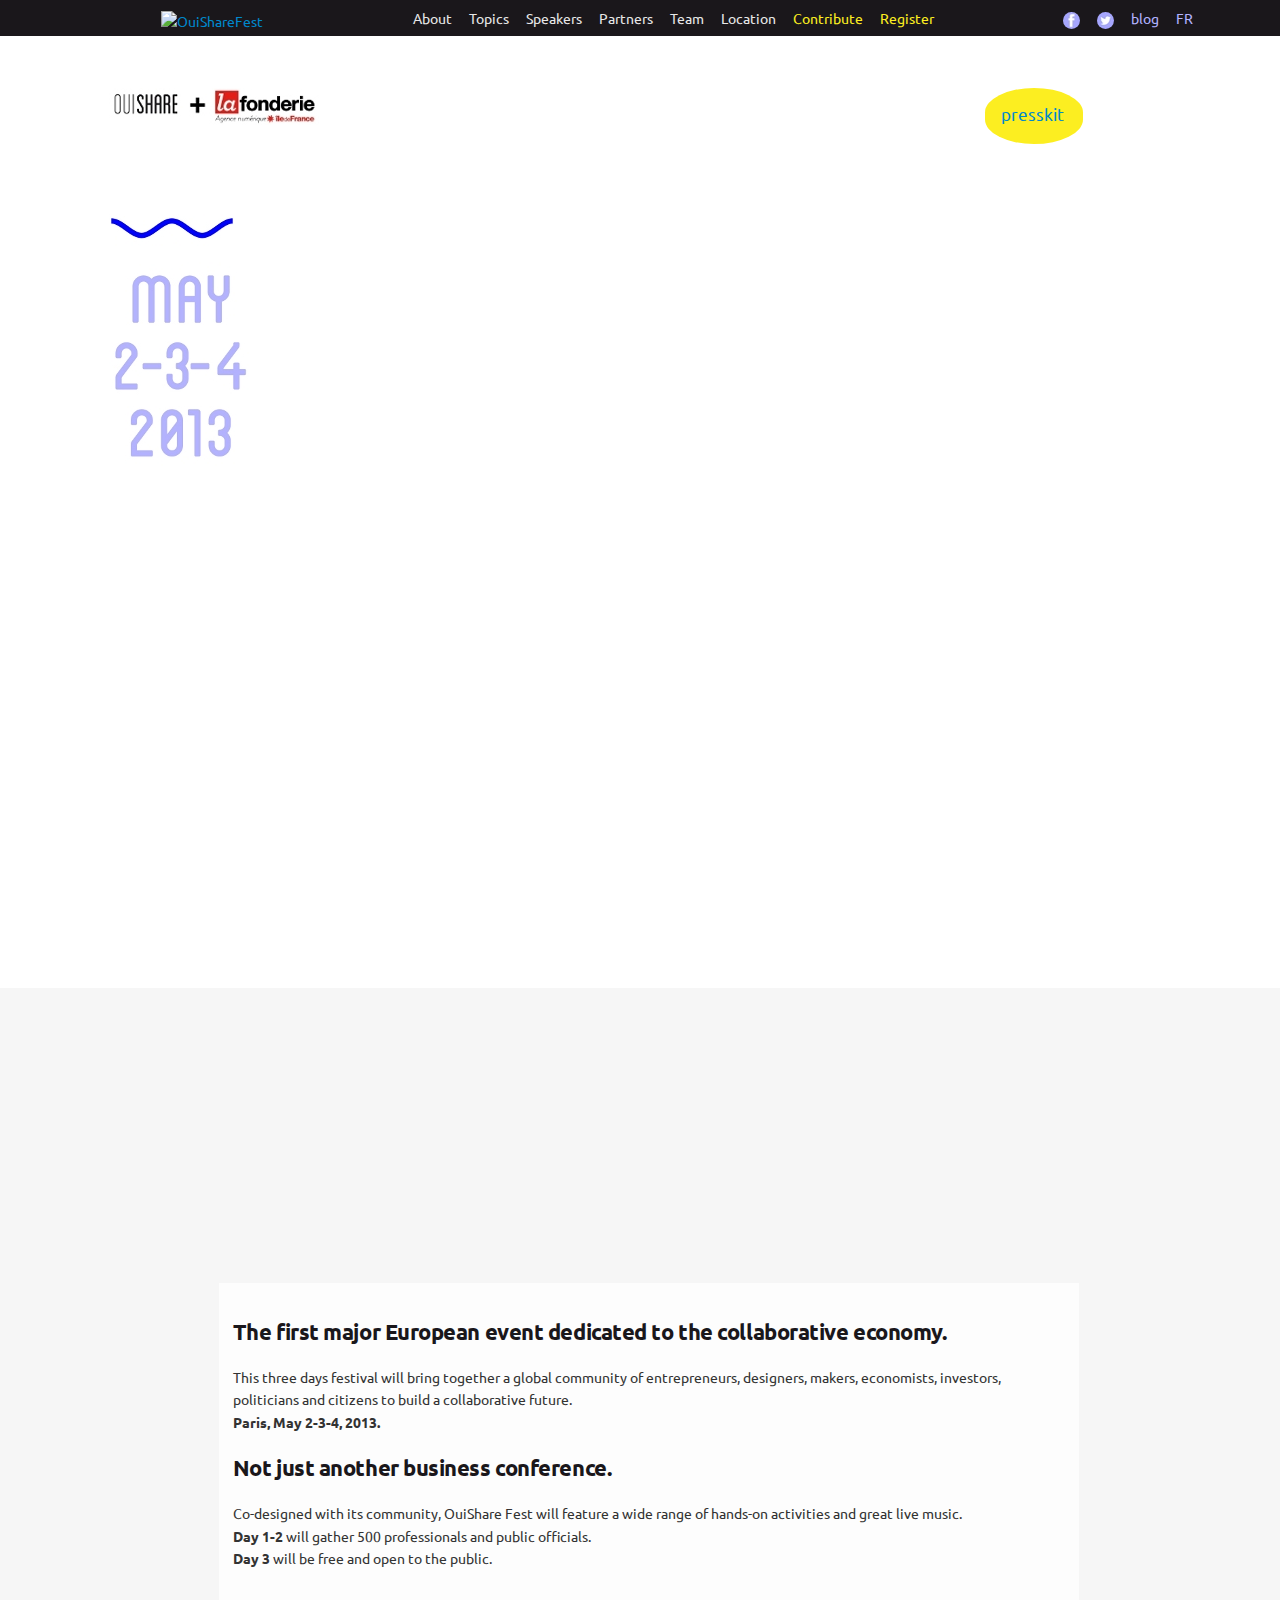
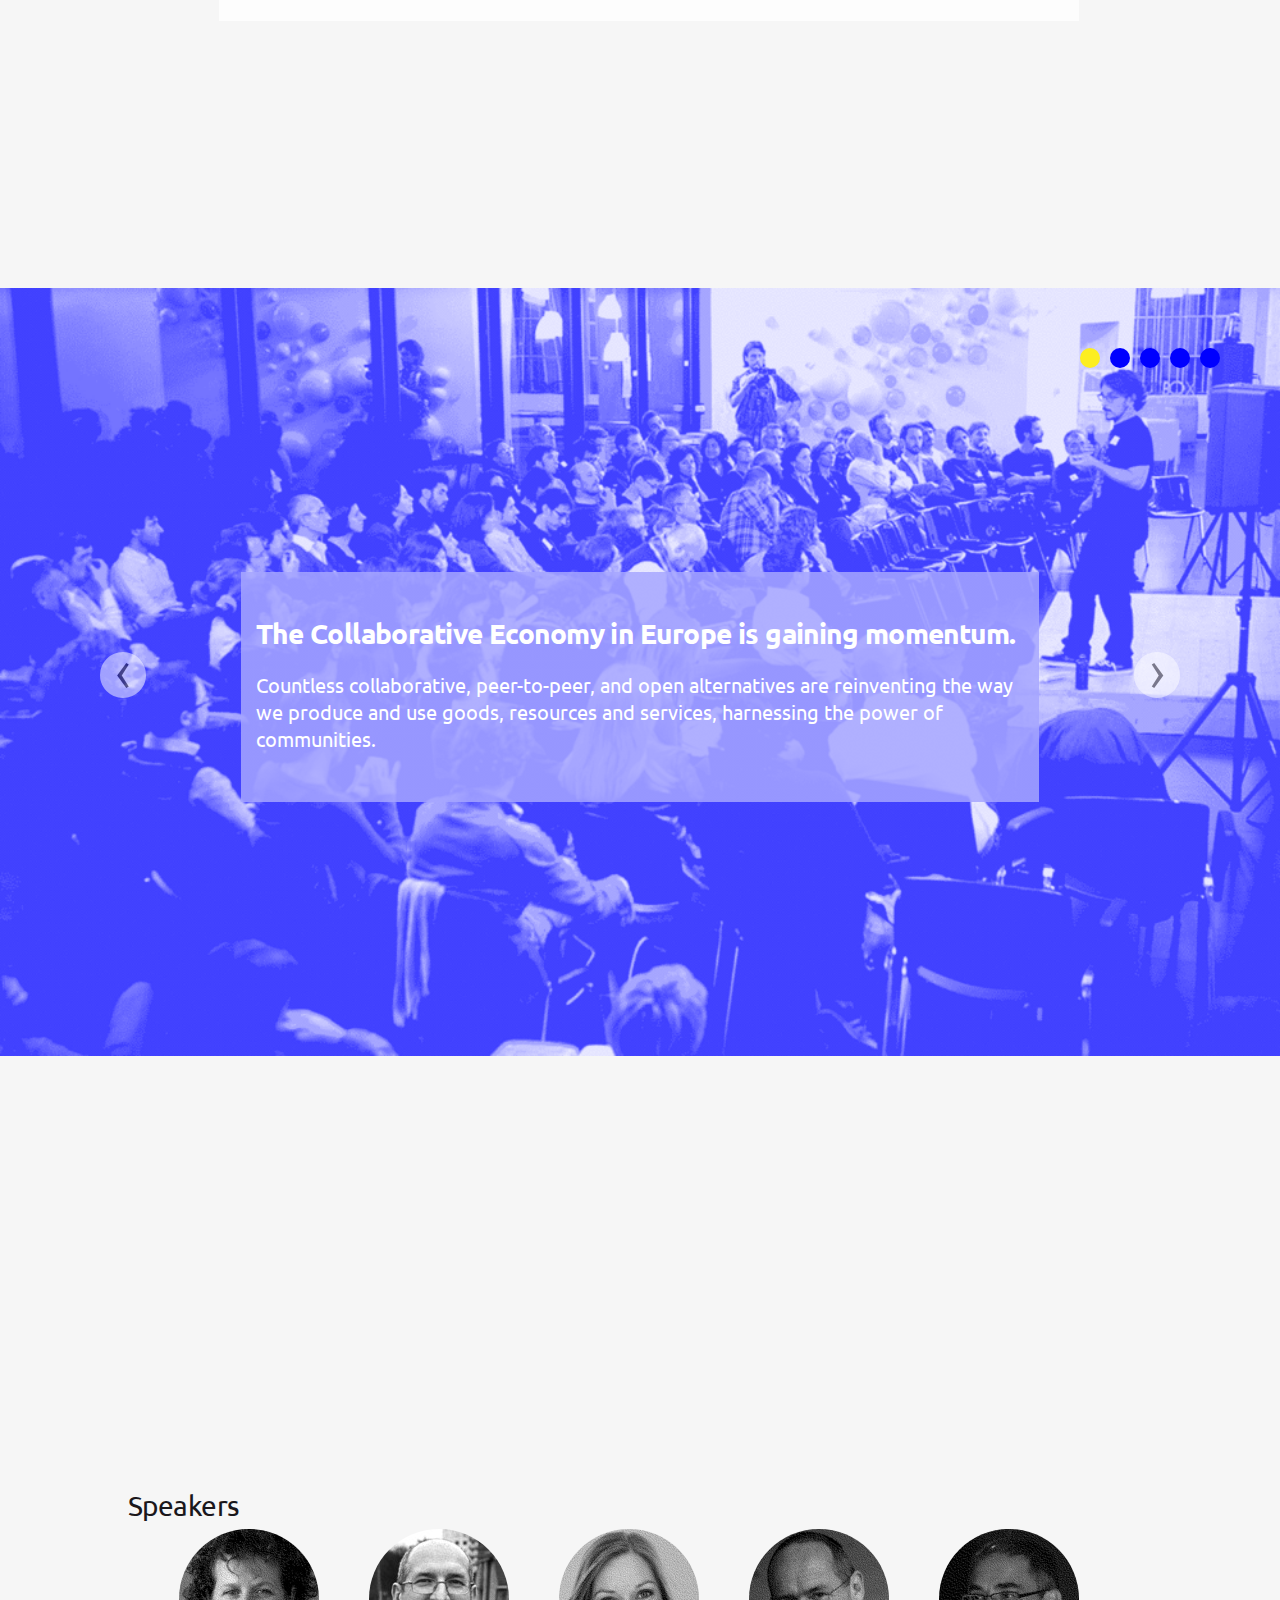
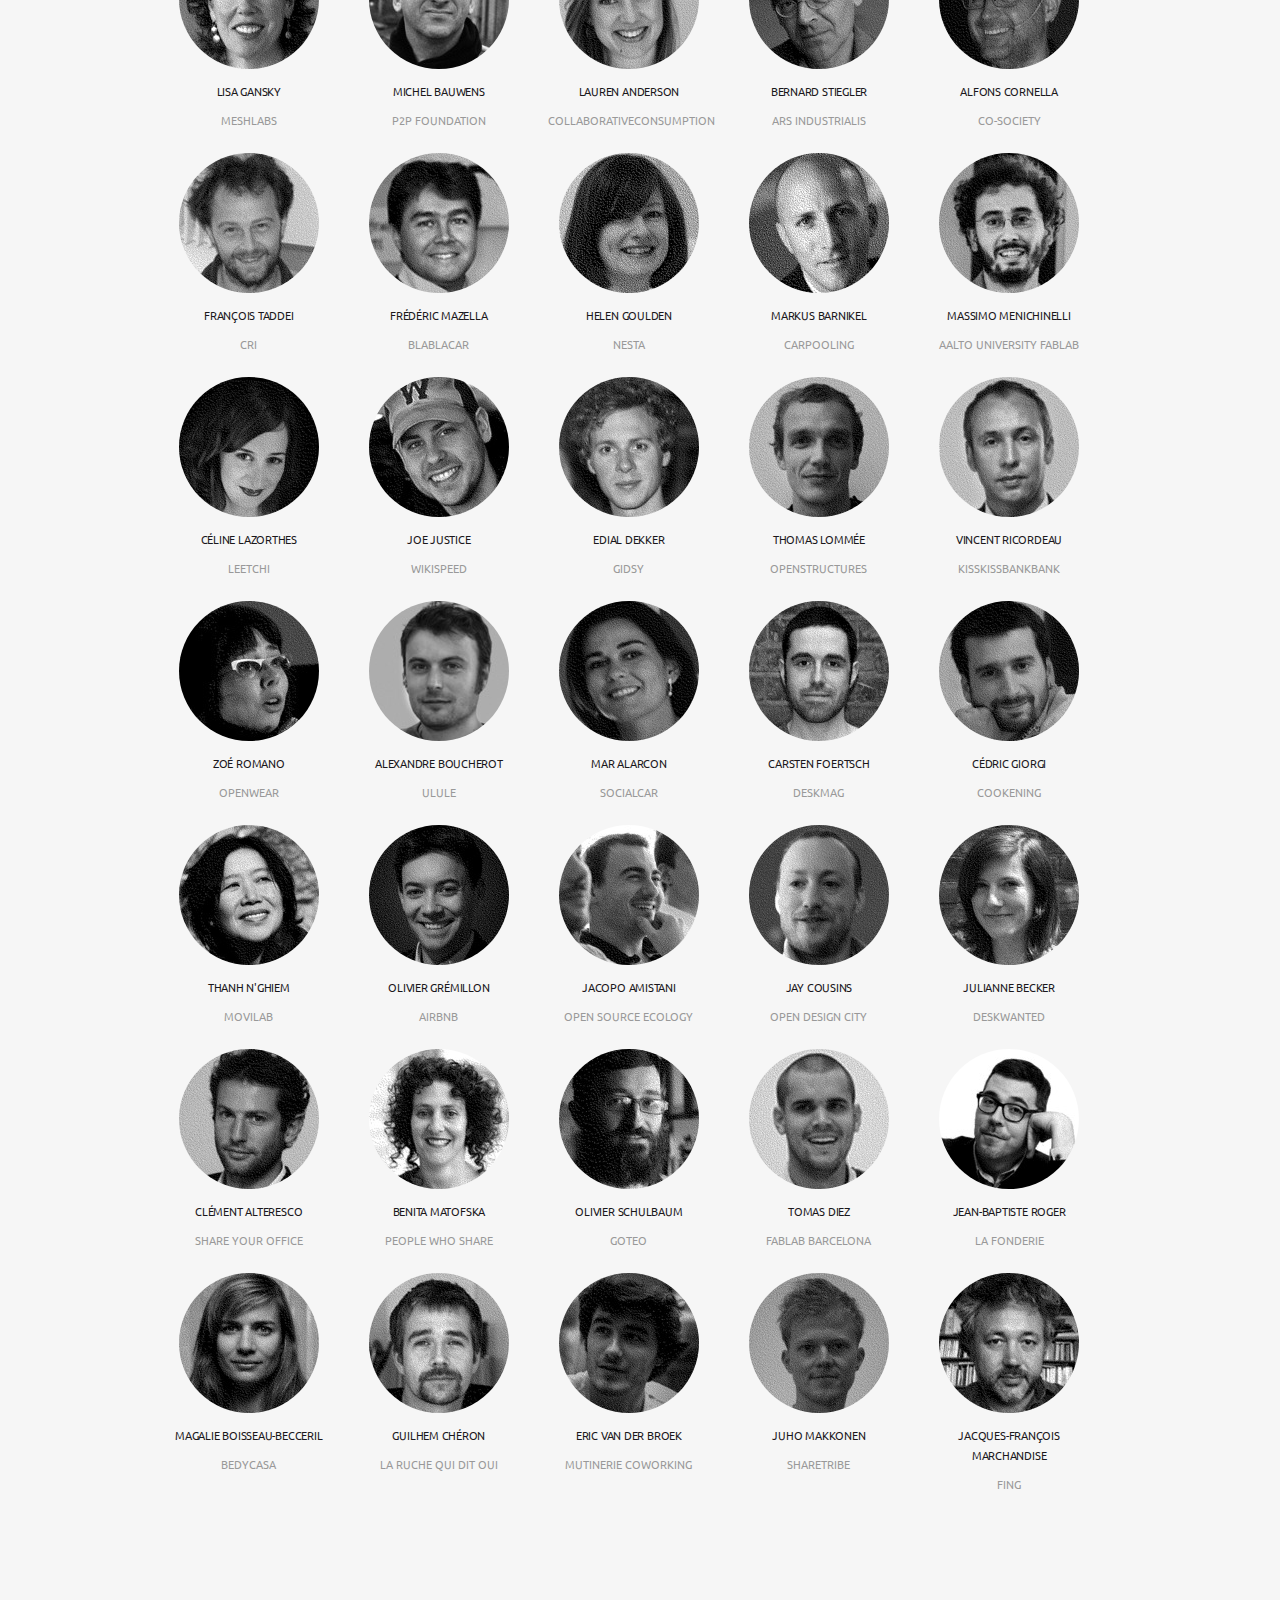
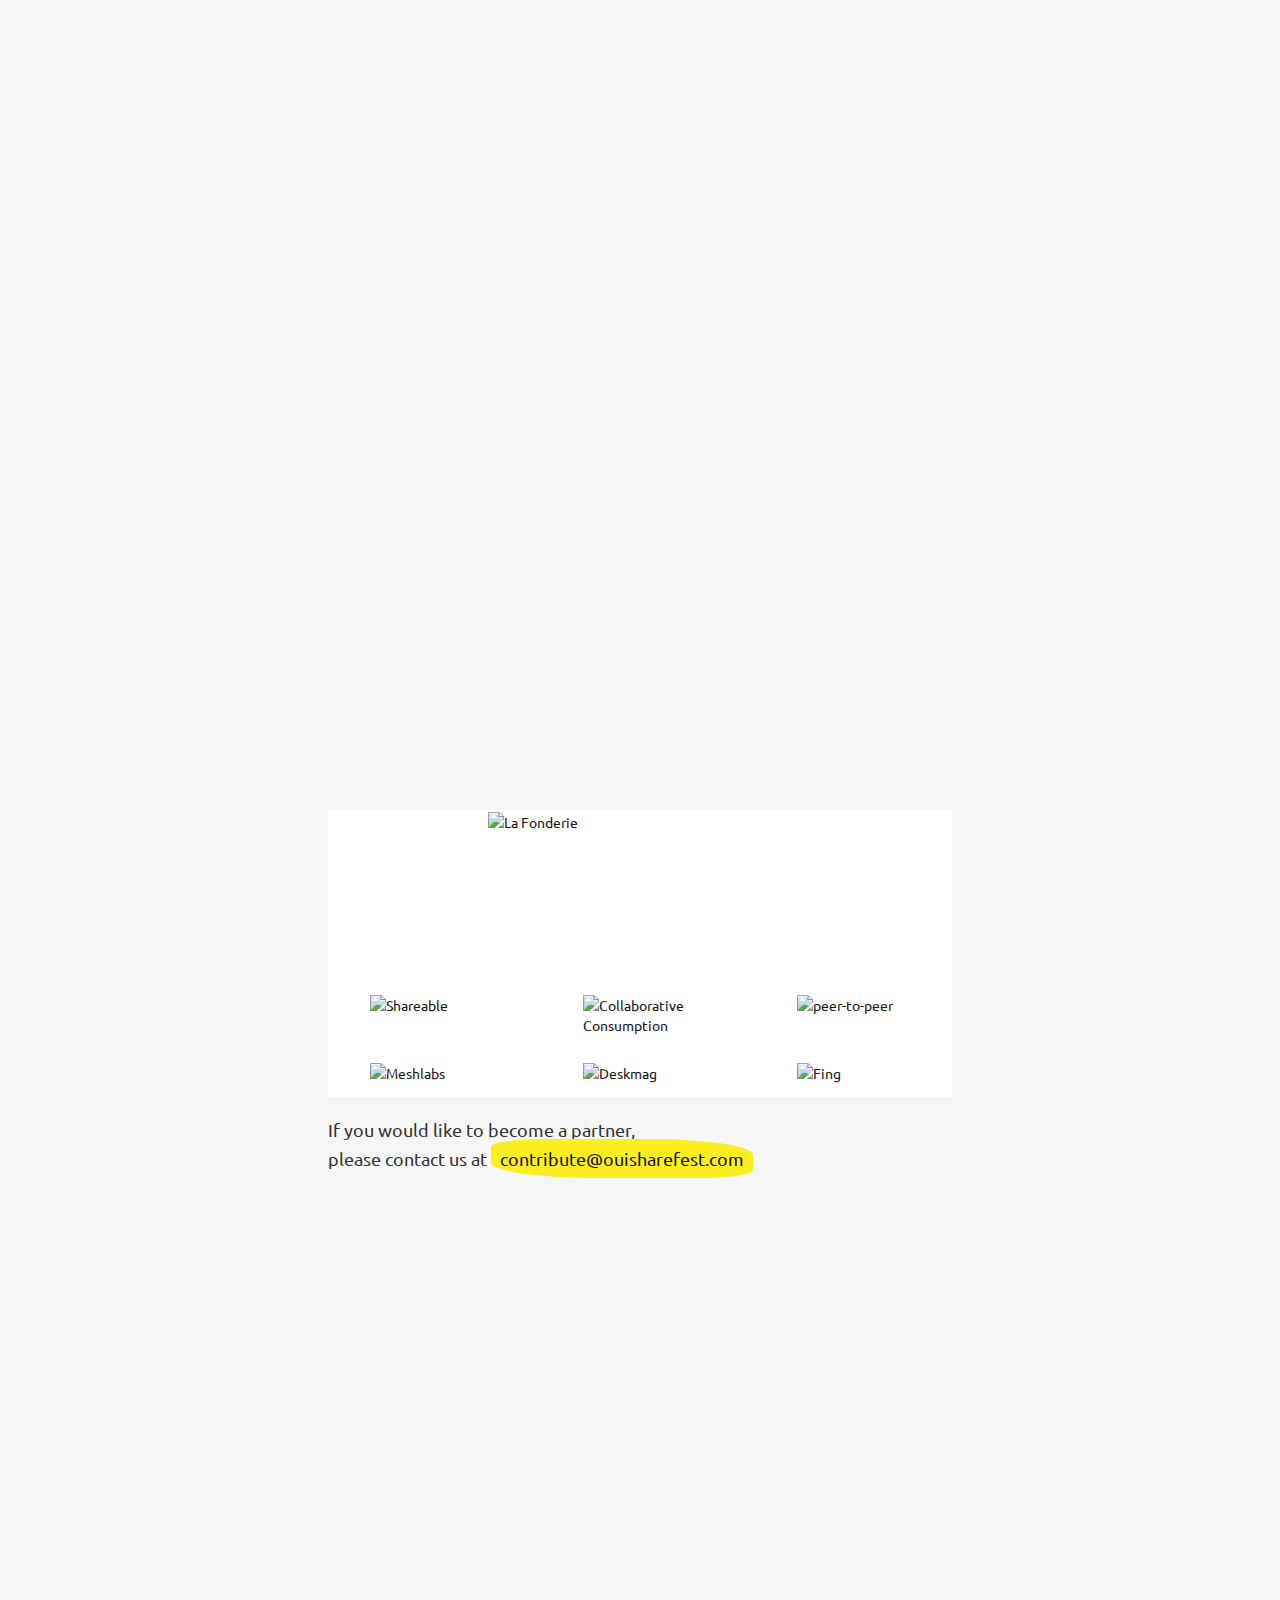
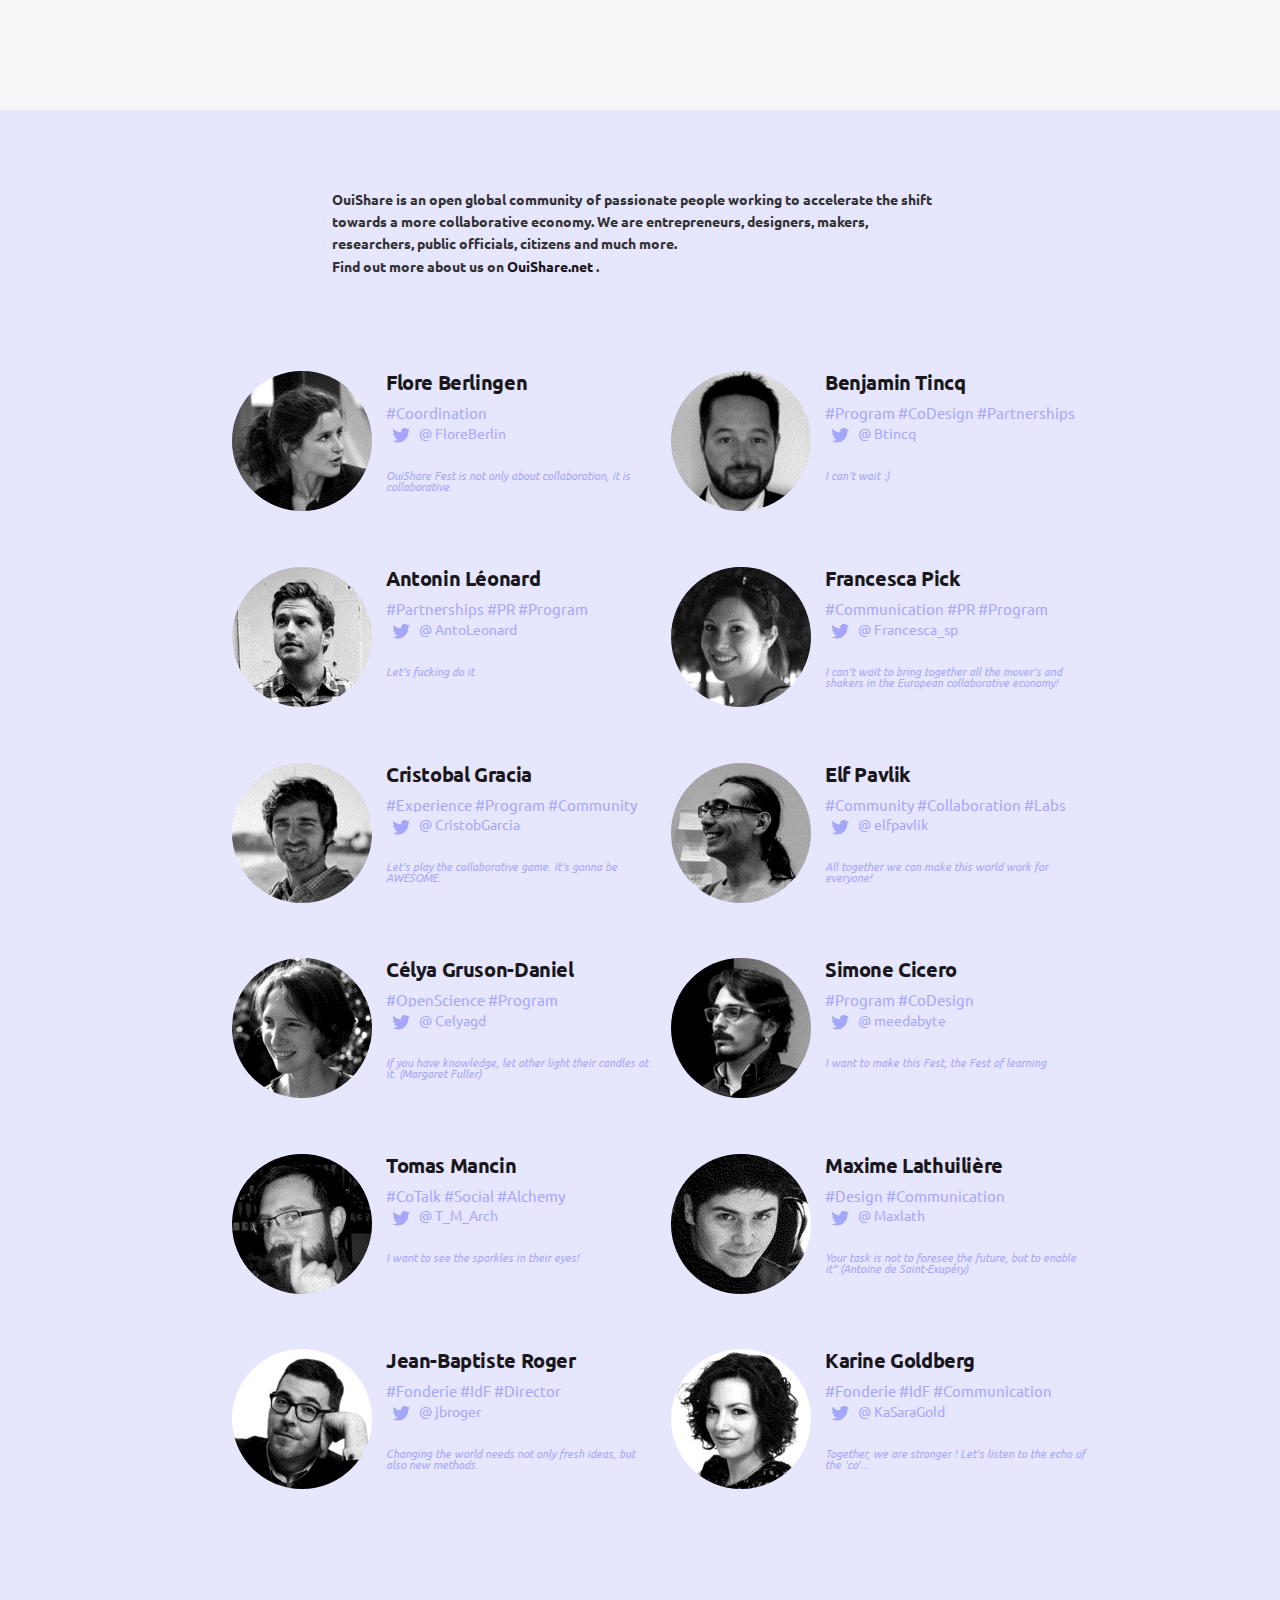
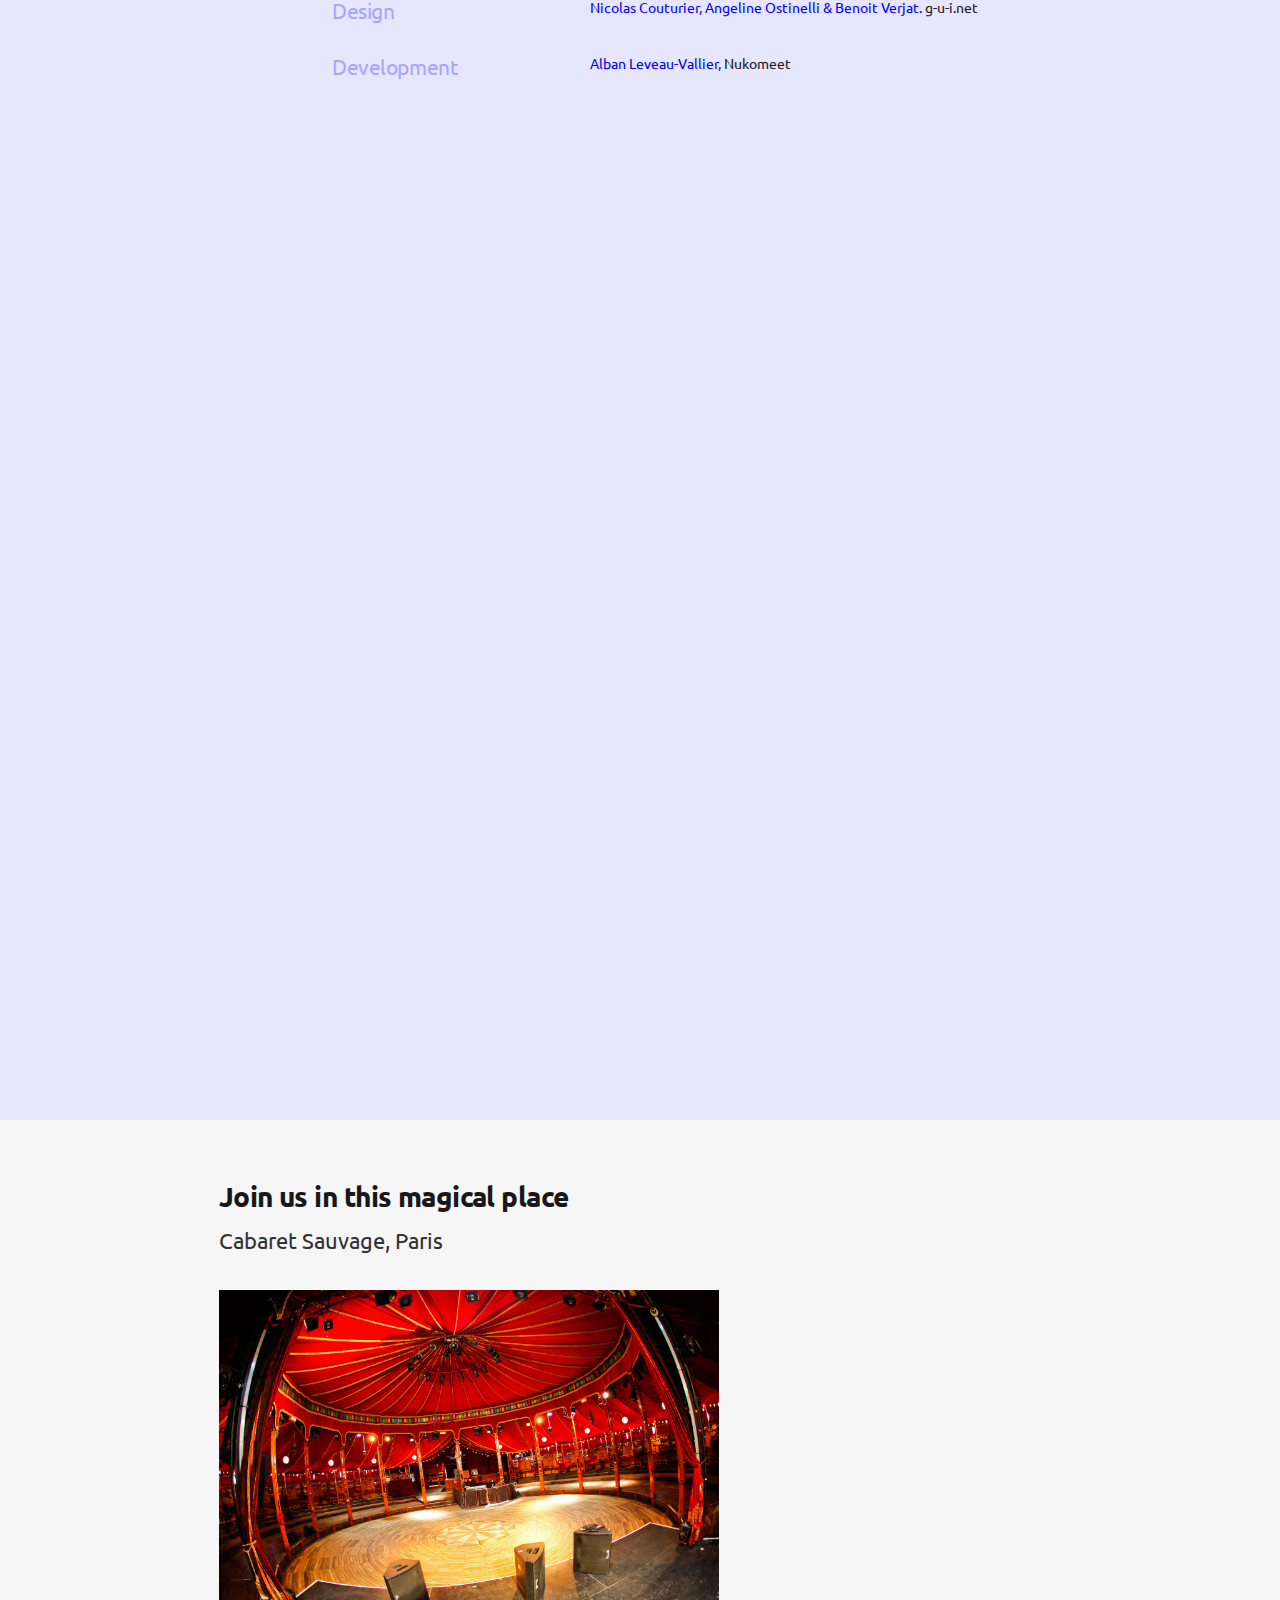
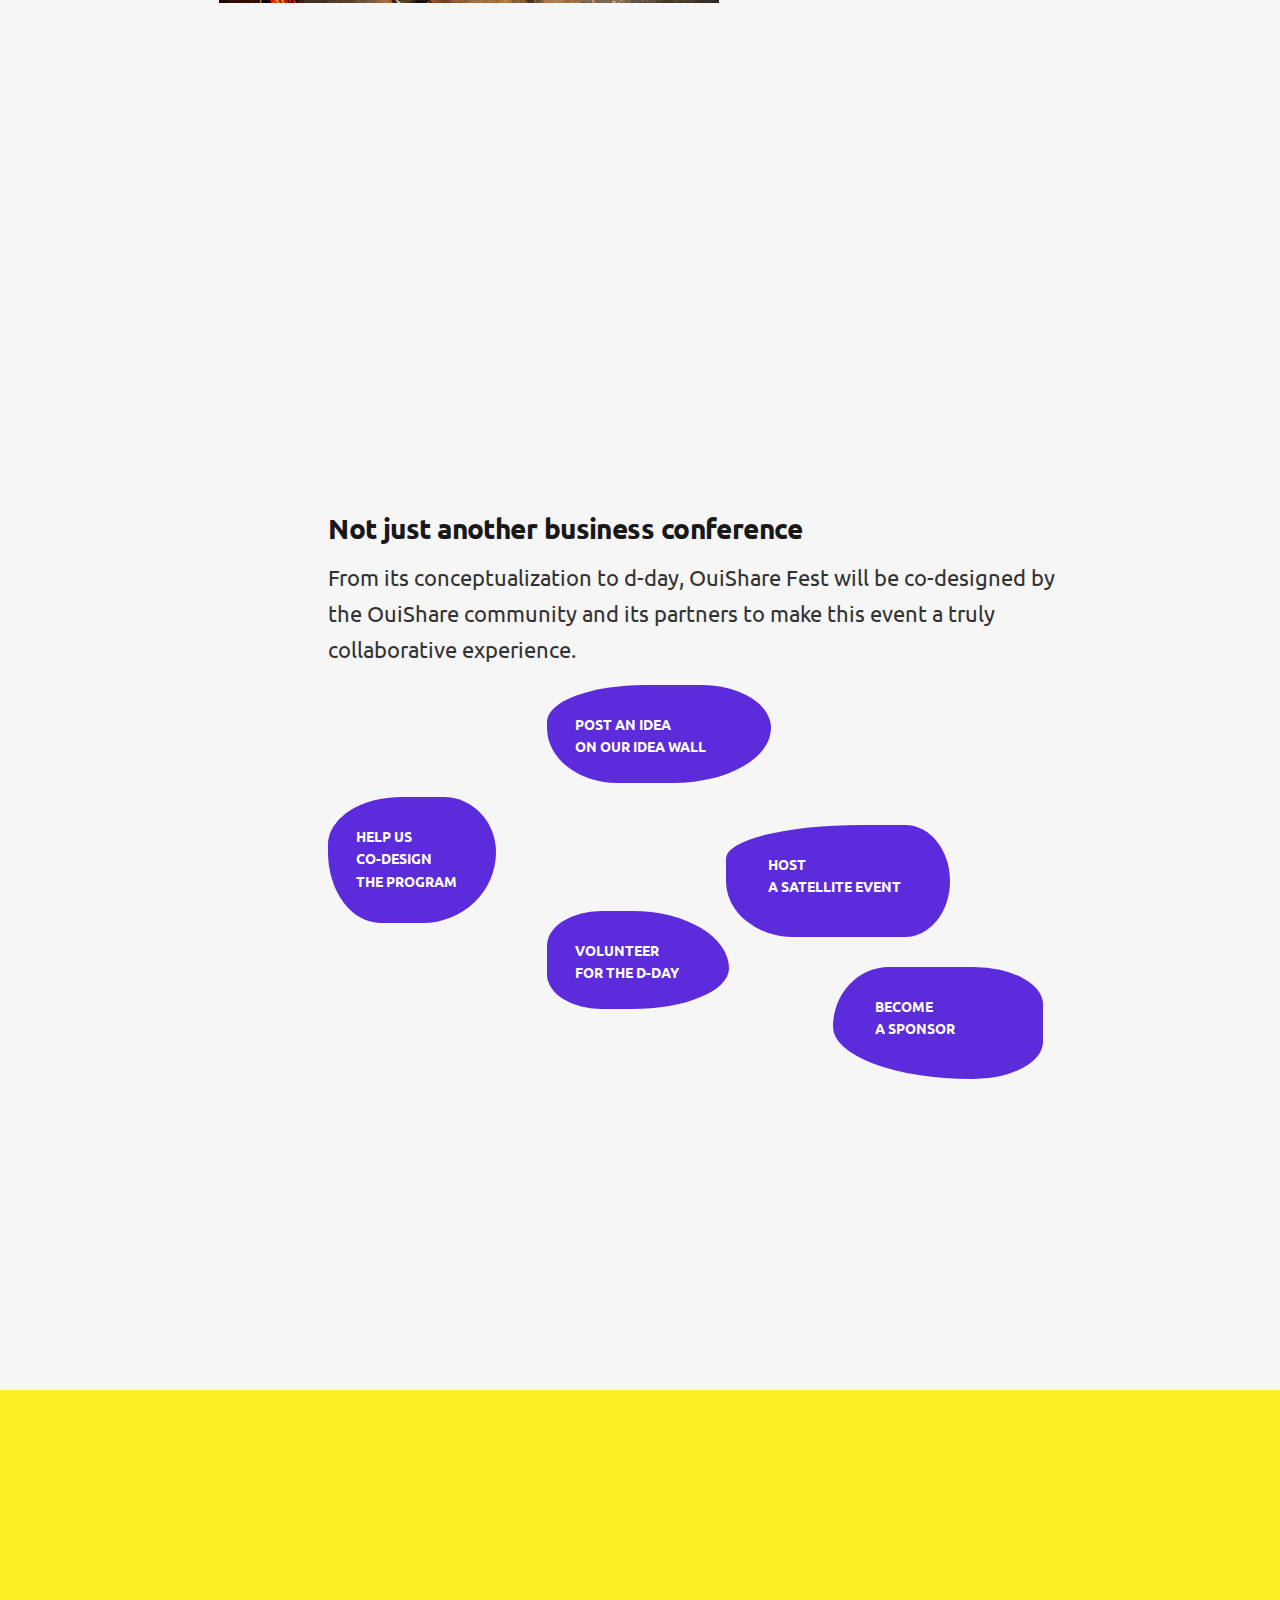
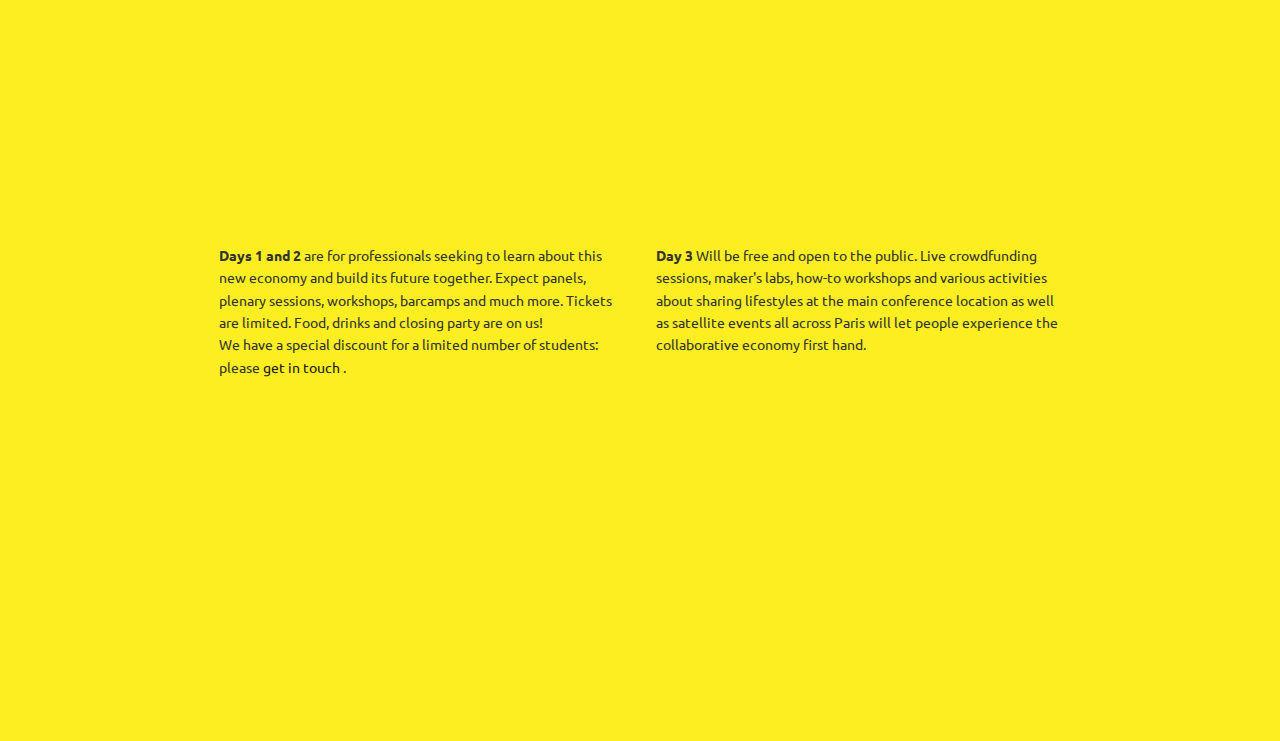
==== commit f1d2b51a: "Regenerate" ====
--- a/index.html
+++ b/index.html
@@ -130,7 +130,7 @@
   <!-- ABOUT -->
 
   <section class="about" id="about">
-    <div class="container-fluid">
+    <div class="container-fluid hidden-phone">
   <div class="row-fluid">
     <div class="span9 offset2">
       <div class="aboutframe">
@@ -165,6 +165,35 @@
     </div>
   </div>
 </div>
+<div class="aboutframe-phone visible-phone">
+        <h3>
+          The first major European event dedicated to the collaborative economy.
+        </h3>
+        <p itemprop="description">
+          This three days festival will bring together a global community of entrepreneurs, designers, makers, economists, investors, politicians and citizens to build a collaborative future.
+        <br/>
+        <strong>
+        Paris, May 2-3-4, 2013.
+        </strong>
+        </p>
+        <h3>
+          Not just another business conference.
+        </h3>
+        <p></p>
+        <p>
+          Co-designed with its community, OuiShare Fest will feature a wide range of hands-on activities and great live music.
+          <br/>
+          <strong>
+            Day 1-2
+          </strong>
+            will gather 500 professionals and public officials.
+          <br/>
+          <strong>
+            Day 3
+          </strong>
+          will be free and open to the public.
+        </p>
+</div>
 
   </section>
 
@@ -173,7 +202,7 @@
   <!-- TOPICS -->
 
   <section class="topics" id="topics">
-    <div class="container-fluid topicscontainer">
+    <div class="container-fluid topicscontainer hidden-phone">
 <div id="myCarousel" class="carousel slide">
   <ol class="carousel-indicators">
     <li data-target="#myCarousel" data-slide-to="0" class="active"></li>
@@ -1980,7 +2009,7 @@
   <!-- LOCATION -->
 
   <section class="location" id="location">
-    <div class="container-fluid">
+    <div class="container-fluid hidden-phone">
   <div class="row-fluid">
     <div class="span10 offset2">
       <h3>
@@ -2004,7 +2033,7 @@
   <!-- CONTRIBUTE -->
 
   <section class="contribute" id="contribute">
-    <div class="container-fluid">
+    <div class="container-fluid hidden-phone">
   <div class="row-fluid">
     <div class="contributetext span7 offset3">
       <h3>
--- a/css/theme.css
+++ b/css/theme.css
@@ -276,8 +276,8 @@
     line-height:0.4em;
 }
 .cabaret{
-    width:800px;
-    height:500px;
+    width:700px;
+    height:438px;
 }
 .cabaret img {
     width: 800px;
@@ -514,20 +514,15 @@
     line-height:1.8em;
 }
 .register p {
-    font-size: 1.2em;
+    font-size: 1em;
 }
 .registerright{
     height:375px;
-    margin-bottom:4em;
 }
 .registerright iframe{
     overflow:hidden;
 }
 
-.registerright.french{
-    margin-bottom:0;
-    font-size:1em;
-}
 /* =============================================================================
    CONTACT
    ========================================================================== */
@@ -625,14 +620,137 @@
       display:none;
   }
 }
-@media only screen and (max-width : 480px) {
-  /* speakers */
-  .speaker-photo .photo {box-shadow: 0 0 0 3px rgba(0,0,0,.07);}
-  .speech-title {font-weight: bolder;}
-  .speech-time {
-    color:#2b2b2b;
-    background: transparent;
-    font-weight: bolder;
-  }
-  .github-link { display: none; }
+@media only screen and (max-width : 600px) {
+  body{
+      padding:0;
+  }
+  header{
+      padding:0;
+  }
+  .content section{
+      min-height:0%;
+  }
+  .location, .contribute{
+      padding:0
+  }
+  .logo-mobile{
+      margin: 0 auto;
+      width:300px;
+      height:278px;
+  }
+  .logo-mobile img{
+      max-width:100%;
+  }
+  .about {
+      background: white;
+      padding: 0;
+      margin:0;
+      height: 600px;
+  }
+  .aboutframe-phone {
+    position:relative;
+    height: 600px;
+    background:white;
+    padding:2em;
+    margin:0 auto;
+  }
+  .aboutframe-phone h3{
+      font-size:1.2em;
+    font-weight:bold;
+    line-height:1.4em;
+  }
+.aboutframe-phone p{
+    font-size: 1.2em;
+}
+  .topics {
+     height:0% !important;
+     padding:0;
+ }
+    .speakers{
+      padding:0;
+      height:1140px !important;
+    }
+    .speakers h3 {
+        text-align: center;
+        text-transform:uppercase;
+        padding: 2em;
+        font-size:1.6em;
+    }
+    .speakers-list{
+        padding:0;
+    }
+    .speakers-item{
+        height:1em;
+        margin-bottom:1em;
+    }
+    .speakers-name{
+        text-align:left;
+        margin:0;
+        font-size:0.8em;
+    }
+    .speakers-item p {
+        font-size:1em;
+        text-transform:uppercase;
+    }
+    .speakers-company{
+        text-align: right;
+        font-size:0.8em;
+    }
+  .partners{
+      padding:0;
+  }
+  .partners-phone h3{
+      font-size:1.6em;
+      padding: 1.5em;
+      text-align: center;
+      text-transform: uppercase;
+    }
+  .partners-phone p{
+      color: #666;
+      font-size: 1em;
+      text-align: center;
+      text-transform: uppercase;
+  }
+  .sponsors{
+      height:1750px !important;
+  }
+  .sponsors-list{
+      padding:0;
+  }
+  .team-phone h2{
+      font-size:1.6em;
+      padding: 1.5em;
+      text-align: center;
+      text-transform: uppercase;
+      font-weight:bold;
+  }
+  .team-phone h3{
+      font-size:1.2em;
+      text-align: center;
+      text-transform: uppercase;
+      font-weight:normal;
+  }
+  .team-phone p{
+      text-align: center;
+  }
+  .sponsor-item{
+      margin:0;
+  }
+  .credits{
+    margin:0;;
+    padding:0;
+  }
+  .credits p{
+    font-size:0.7em;
+    color:#0000ff;
+  }
+  .credits h2{font-size:1.2em;color:#a6a6ff;}
+  .credits h3{font-size:0.8em;color:#a6a6ff;}
+
+  .register{
+      background: white;
+  }
+  .registerright{
+      height:510px;
+  }
 }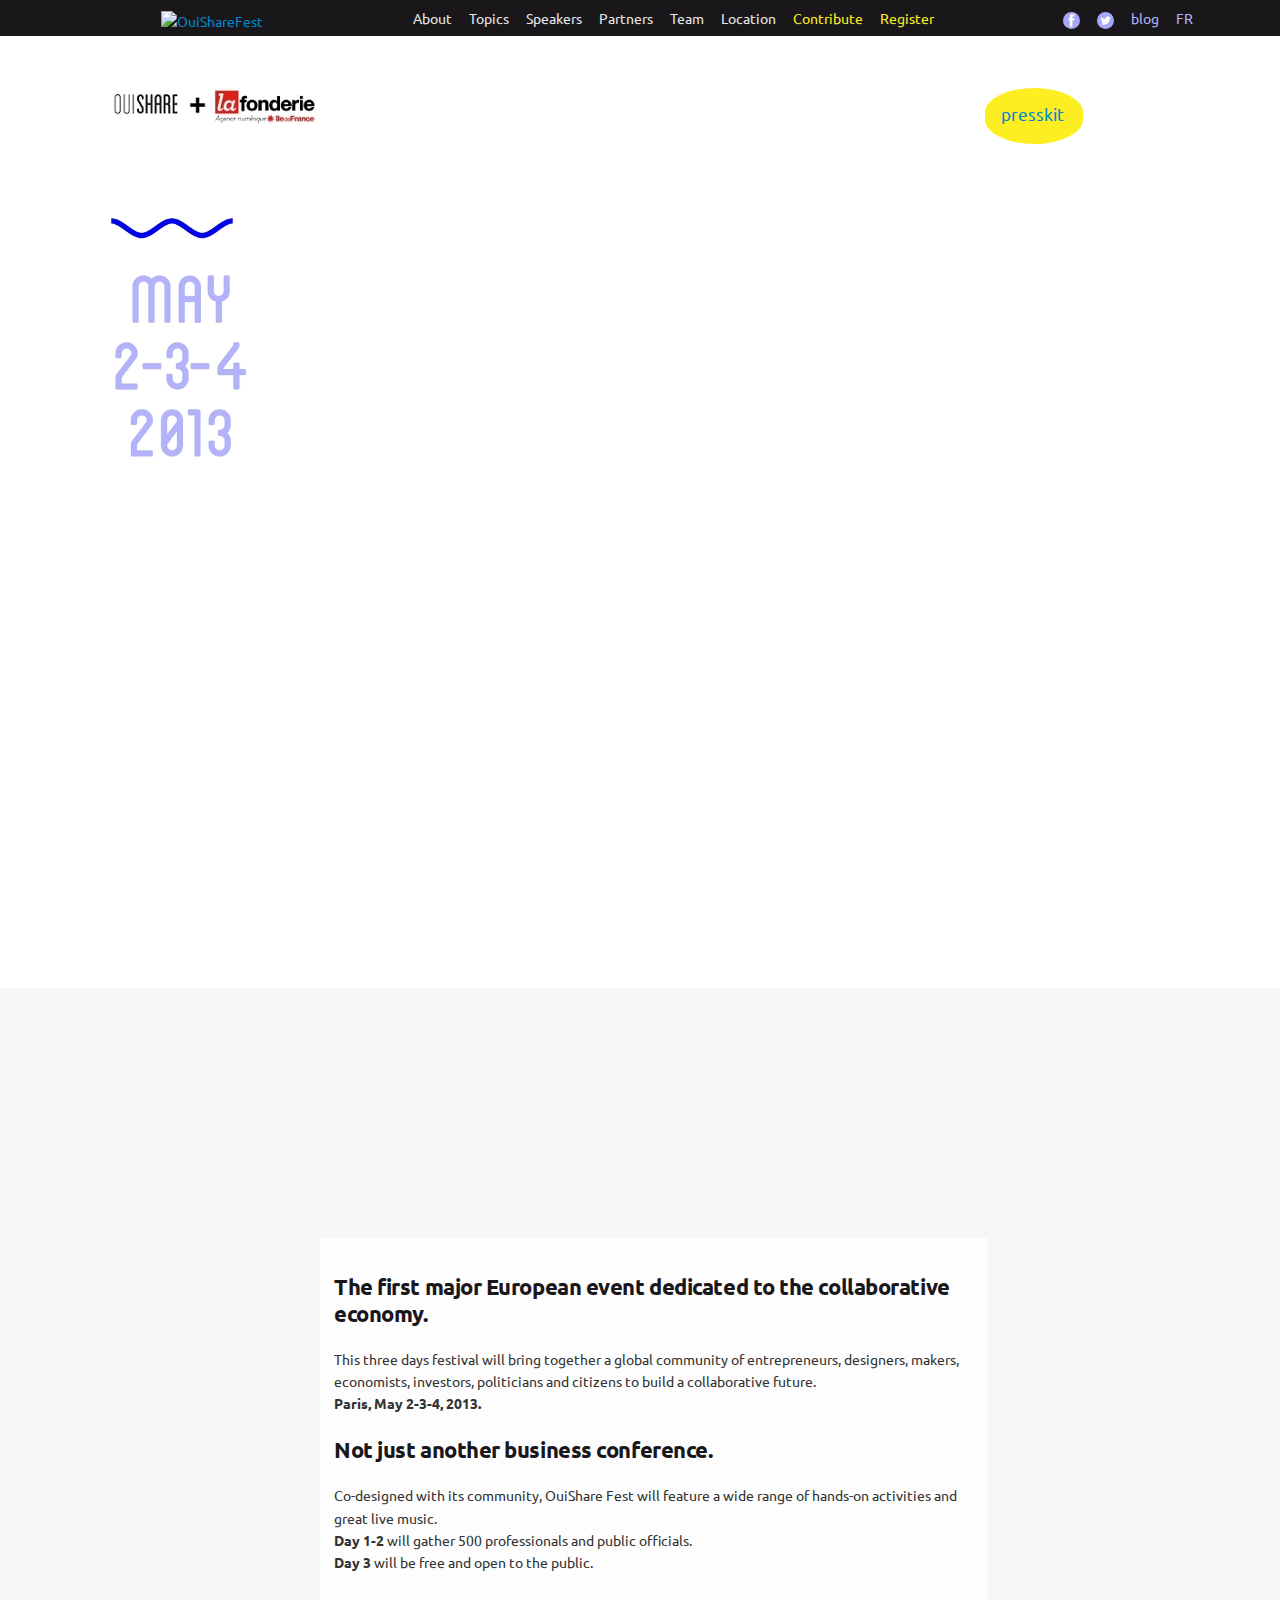
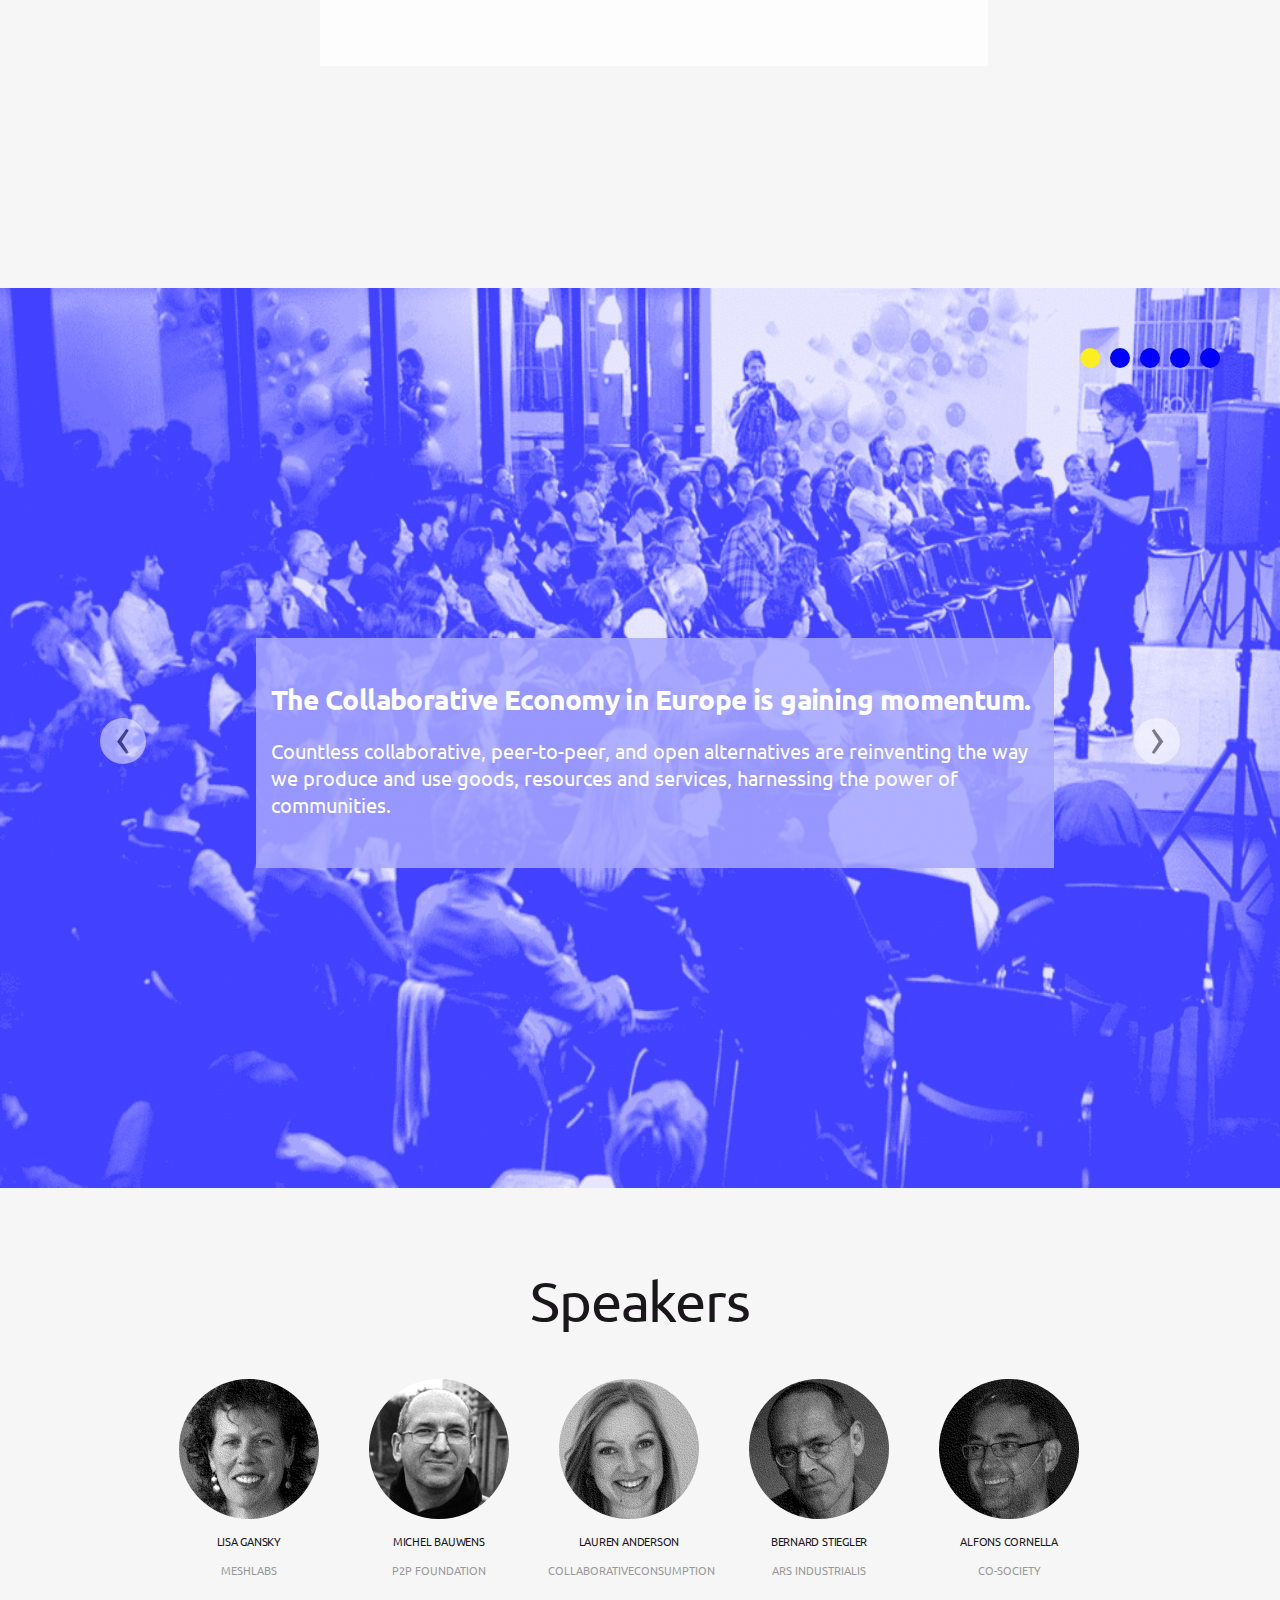
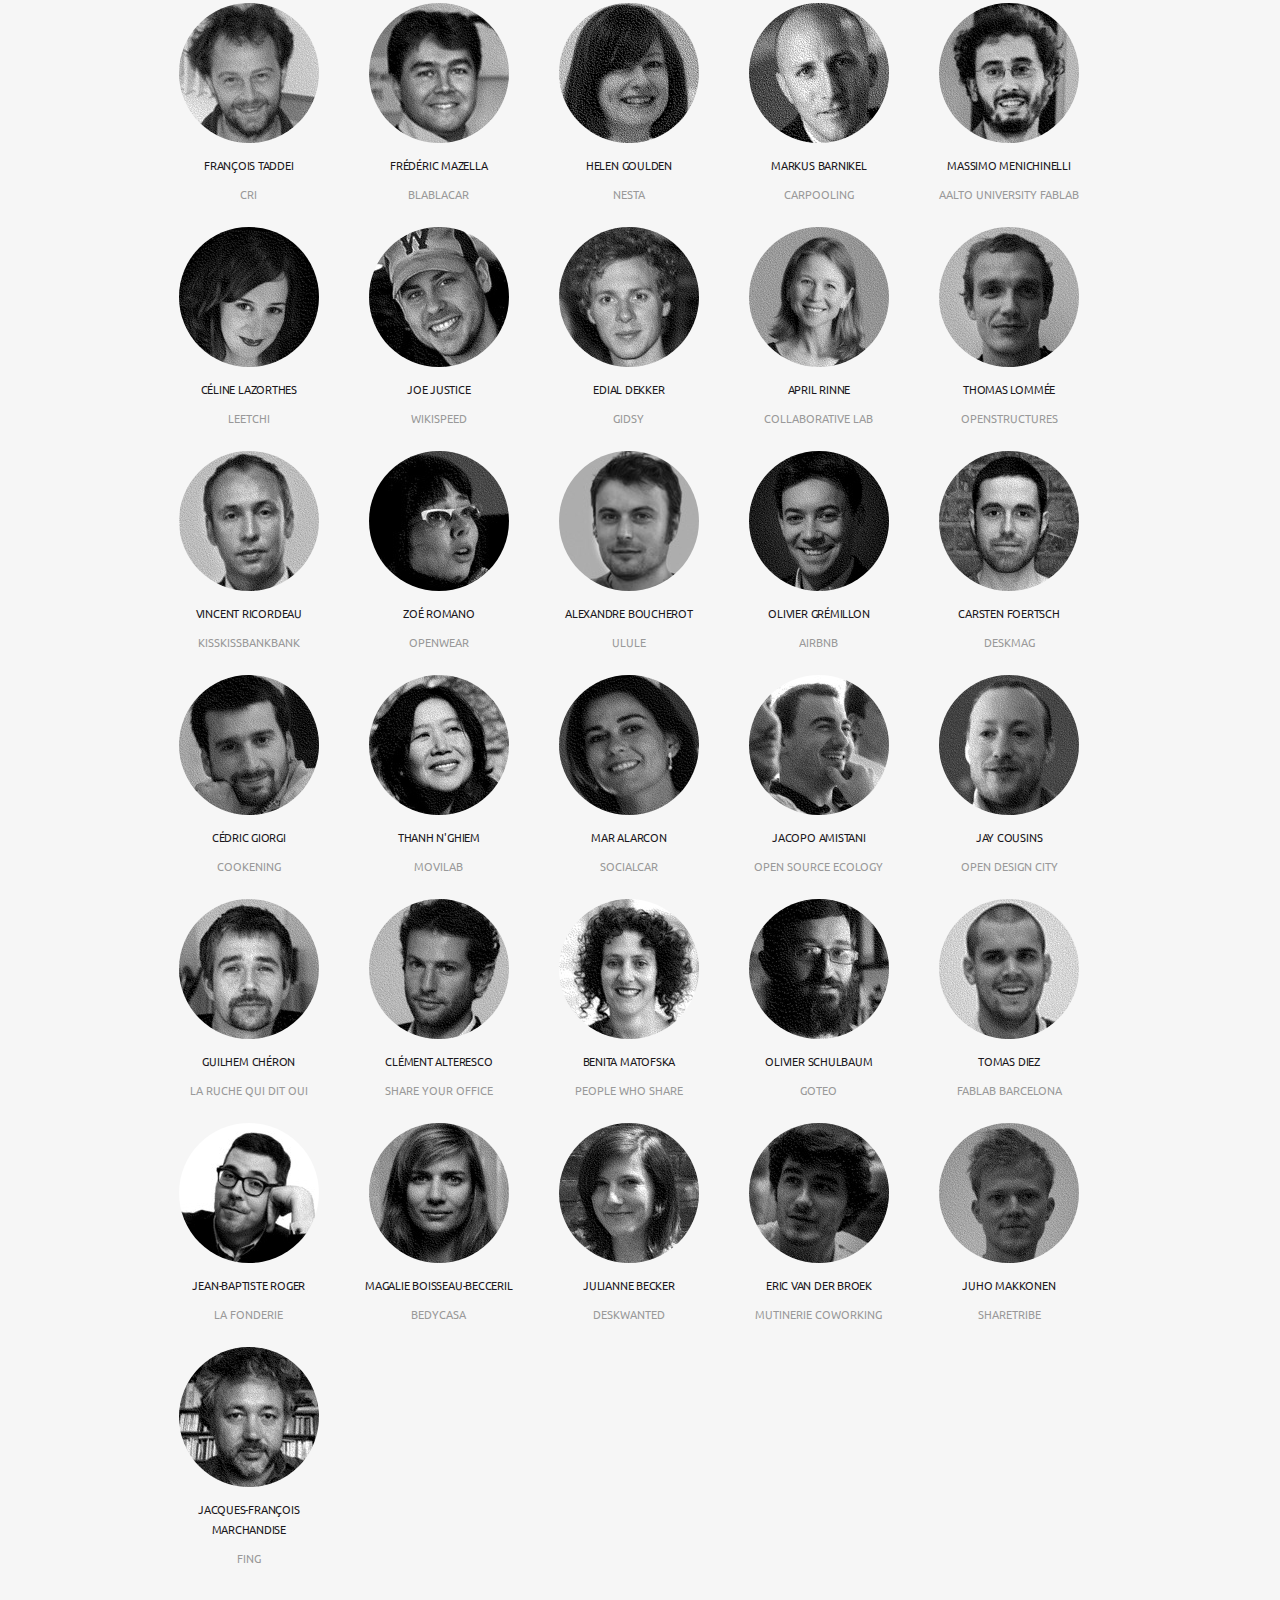
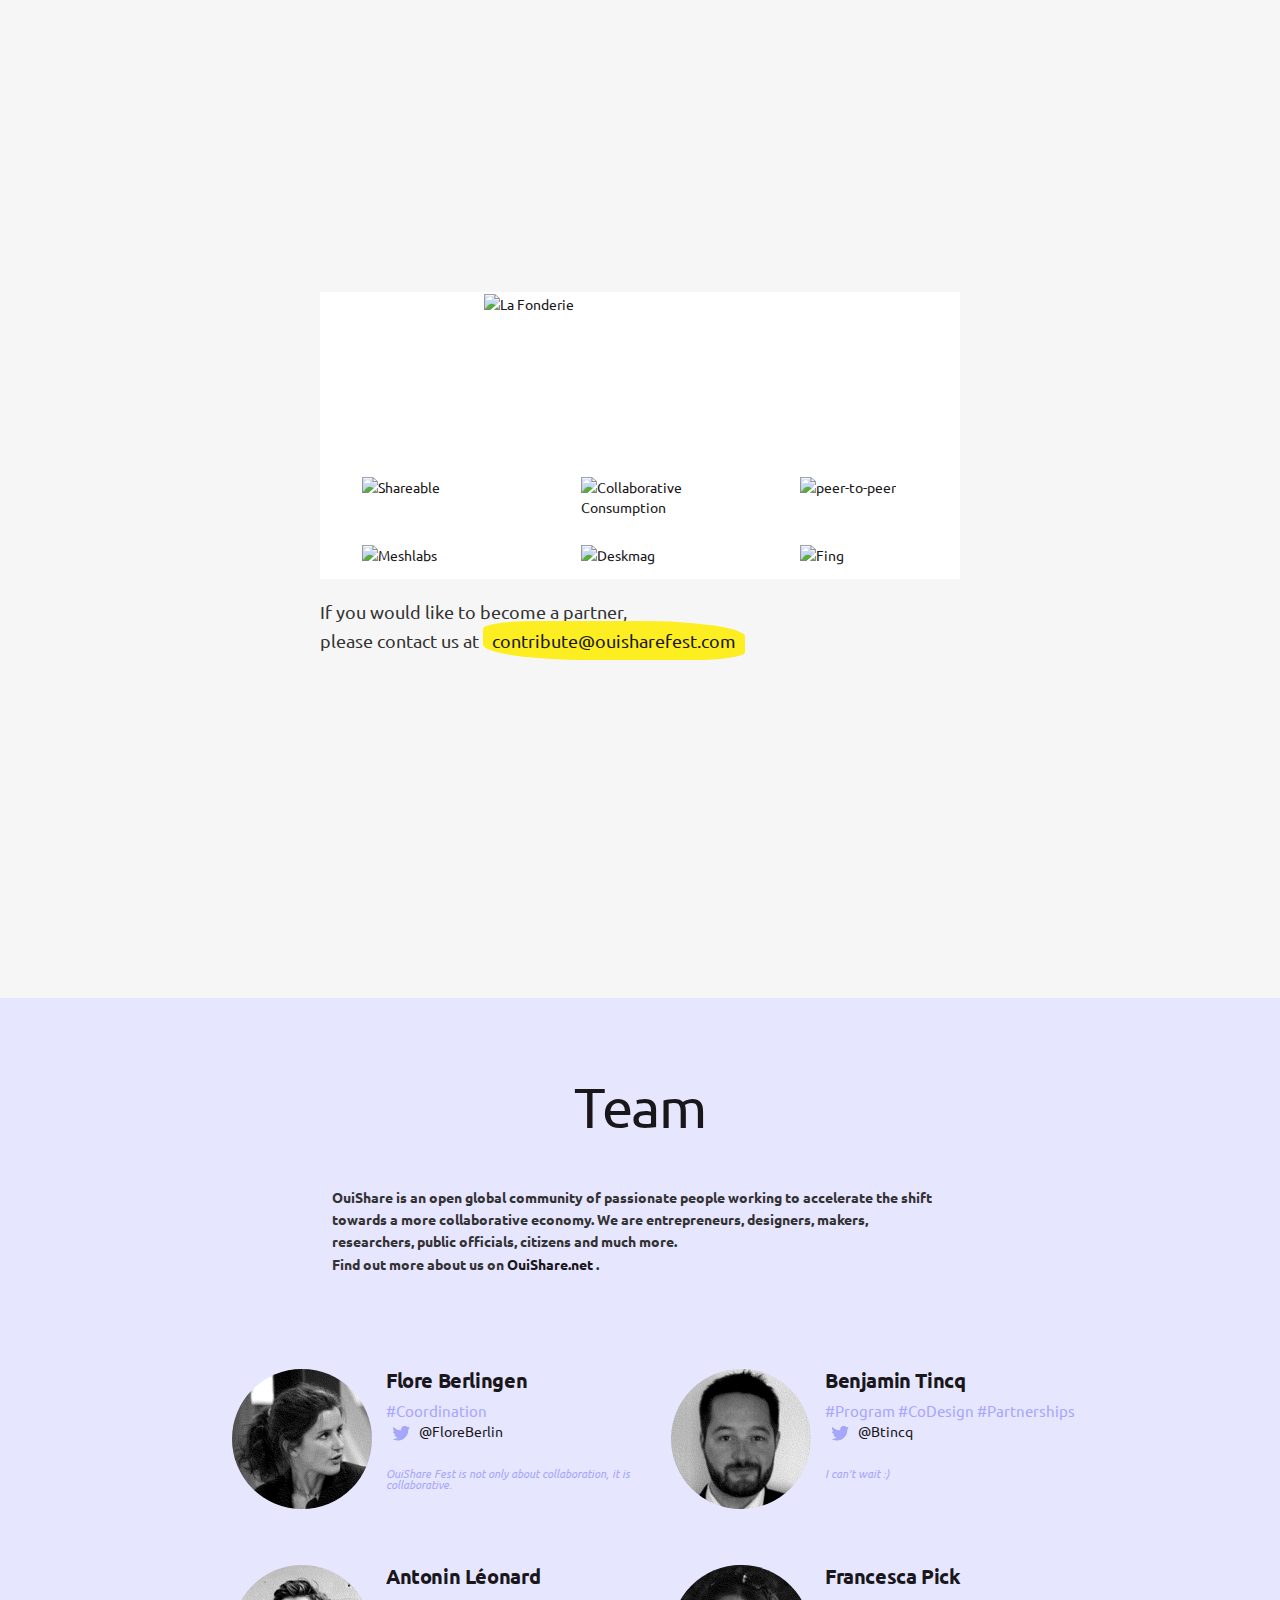
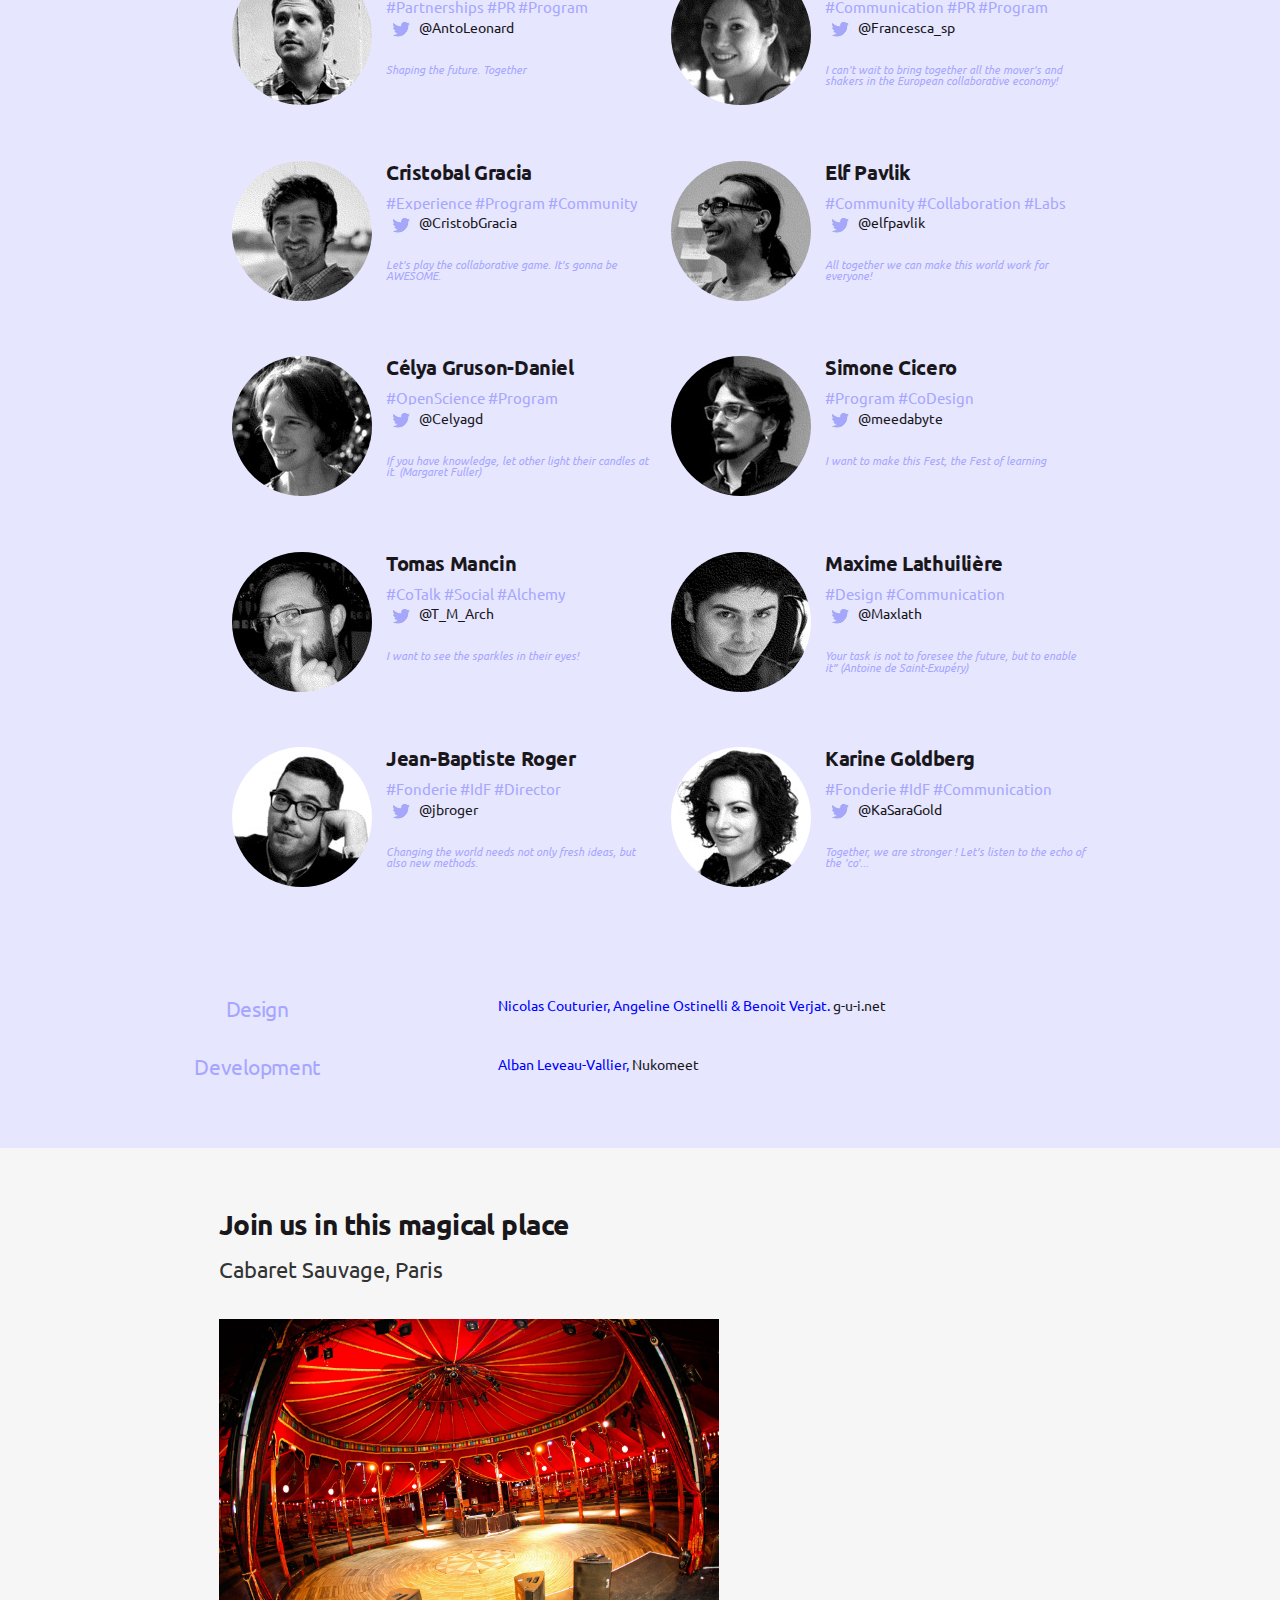
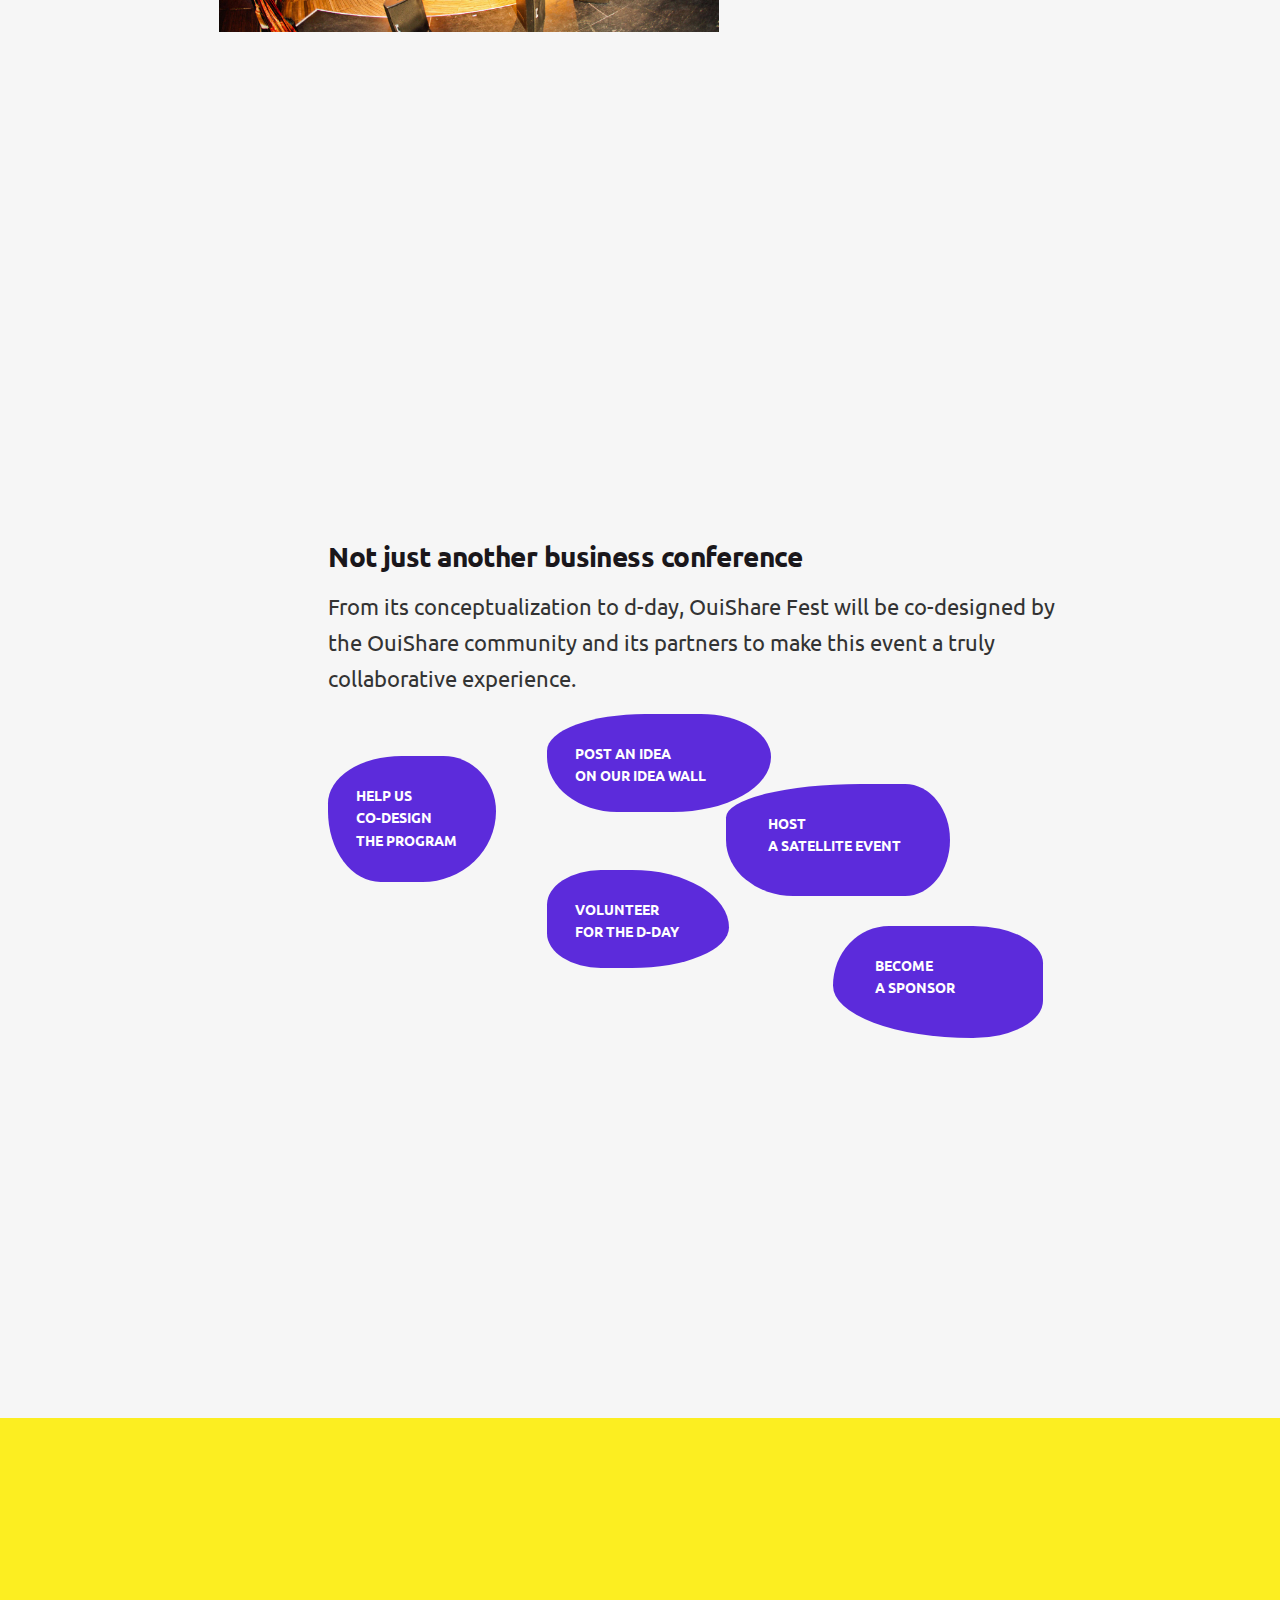
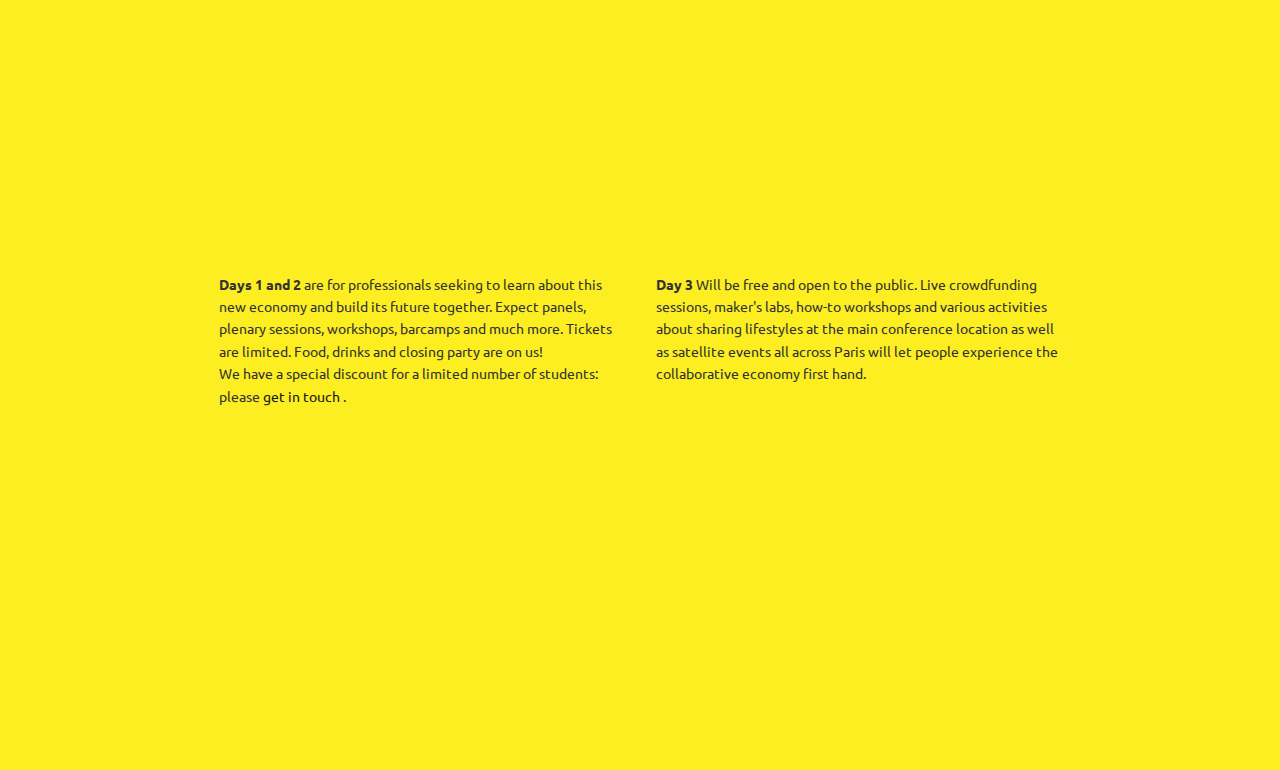
==== commit cf524732: "Regenerate" ====
--- a/index.html
+++ b/index.html
@@ -6,8 +6,11 @@
 
   <meta charset="utf-8">
   <meta name="author" content="OuiShare Fest : a three-day festival about the collaborative economy">
-  <meta name="description" content=" ">
+  <meta name="description" content="A three-day festival bringing together a global community of entrepreneurs, designers, makers, economists, investors, politicians and citizens to build a collaborative future. Paris, May 2-3-4, 2013.">
   <meta name="viewport" content="width=device-width, initial-scale=1, maximum-scale=1">
+  <meta property="og:title" content="OuiShare Fest : A Collaborative Economy Festival ?" />
+  <meta property="og:description" content="A three-day festival bringing together a global community of entrepreneurs, designers, makers, economists, investors, politicians and citizens to build a collaborative future. Paris, May 2-3-4, 2013." />
+  <meta property="og:image" content="http://albanlv.github.com/ouisharefest/img/logo_mobile.jpg" />
 
   <link rel="shortcut icon" href="img/favicon.ico" type="image/x-icon">
   <link rel="apple-touch-icon" href="img/apple-touch-icon.png">
@@ -282,8 +285,8 @@
   <!-- SPEAKERS -->
 
   <section class="speakers" id="speakers">
-    <div class="container-fluid hidden-phone speaker-container">
-  <h3>Speakers</h3>
+    <h2 class="hidden-phone">Speakers</h2>
+<div class="container-fluid hidden-phone speaker-container">
   <ul class="speakers-list">
       <div class="row-fluid">
         
@@ -466,6 +469,19 @@
           <li class="speakers-item" itemprop="performer" itemscope itemtype="http://schema.org/Person">
             
             <span class="speaker-photo hidden-phone">
+              <img class="photo" src="img/speakers/rinne.jpg" alt="April Rinne" itemprop="image">
+            </span>
+            
+            <h3 class="speakers-name">April Rinne</h3>
+            <span class="speakers-company"><p>Collaborative Lab</p></span>
+          </li>
+        </div>
+        
+      
+        <div class="span2">
+          <li class="speakers-item" itemprop="performer" itemscope itemtype="http://schema.org/Person">
+            
+            <span class="speaker-photo hidden-phone">
               <img class="photo" src="img/speakers/Speakers_Lommee_Thomas.jpg" alt="Thomas Lommée" itemprop="image">
             </span>
             
@@ -474,6 +490,9 @@
           </li>
         </div>
         
+      </div>
+      <div class="row-fluid">
+      
       
         <div class="span2">
           <li class="speakers-item" itemprop="performer" itemscope itemtype="http://schema.org/Person">
@@ -487,9 +506,6 @@
           </li>
         </div>
         
-      </div>
-      <div class="row-fluid">
-      
       
         <div class="span2">
           <li class="speakers-item" itemprop="performer" itemscope itemtype="http://schema.org/Person">
@@ -521,6 +537,61 @@
           <li class="speakers-item" itemprop="performer" itemscope itemtype="http://schema.org/Person">
             
             <span class="speaker-photo hidden-phone">
+              <img class="photo" src="img/speakers/gremillon.jpg" alt="Olivier Grémillon" itemprop="image">
+            </span>
+            
+            <h3 class="speakers-name">Olivier Grémillon</h3>
+            <span class="speakers-company"><p>Airbnb</p></span>
+          </li>
+        </div>
+        
+      
+        <div class="span2">
+          <li class="speakers-item" itemprop="performer" itemscope itemtype="http://schema.org/Person">
+            
+            <span class="speaker-photo hidden-phone">
+              <img class="photo" src="img/speakers/Speakers_Foertsch_Carsten.jpg" alt="Carsten Foertsch" itemprop="image">
+            </span>
+            
+            <h3 class="speakers-name">Carsten Foertsch</h3>
+            <span class="speakers-company"><p>Deskmag</p></span>
+          </li>
+        </div>
+        
+      </div>
+      <div class="row-fluid">
+      
+      
+        <div class="span2">
+          <li class="speakers-item" itemprop="performer" itemscope itemtype="http://schema.org/Person">
+            
+            <span class="speaker-photo hidden-phone">
+              <img class="photo" src="img/speakers/speakers_Giorgi_Cedric.jpg" alt="Cédric Giorgi" itemprop="image">
+            </span>
+            
+            <h3 class="speakers-name">Cédric Giorgi</h3>
+            <span class="speakers-company"><p>Cookening</p></span>
+          </li>
+        </div>
+        
+      
+        <div class="span2">
+          <li class="speakers-item" itemprop="performer" itemscope itemtype="http://schema.org/Person">
+            
+            <span class="speaker-photo hidden-phone">
+              <img class="photo" src="img/speakers/Speakers_Nghiem_Thanh.jpg" alt="Thanh N'Ghiem" itemprop="image">
+            </span>
+            
+            <h3 class="speakers-name">Thanh N'Ghiem</h3>
+            <span class="speakers-company"><p>MoviLab</p></span>
+          </li>
+        </div>
+        
+      
+        <div class="span2">
+          <li class="speakers-item" itemprop="performer" itemscope itemtype="http://schema.org/Person">
+            
+            <span class="speaker-photo hidden-phone">
               <img class="photo" src="img/speakers/Speakers_Alarcon_Mar.jpg" alt="Mar Alarcon" itemprop="image">
             </span>
             
@@ -534,61 +605,6 @@
           <li class="speakers-item" itemprop="performer" itemscope itemtype="http://schema.org/Person">
             
             <span class="speaker-photo hidden-phone">
-              <img class="photo" src="img/speakers/Speakers_Foertsch_Carsten.jpg" alt="Carsten Foertsch" itemprop="image">
-            </span>
-            
-            <h3 class="speakers-name">Carsten Foertsch</h3>
-            <span class="speakers-company"><p>Deskmag</p></span>
-          </li>
-        </div>
-        
-      
-        <div class="span2">
-          <li class="speakers-item" itemprop="performer" itemscope itemtype="http://schema.org/Person">
-            
-            <span class="speaker-photo hidden-phone">
-              <img class="photo" src="img/speakers/speakers_Giorgi_Cedric.jpg" alt="Cédric Giorgi" itemprop="image">
-            </span>
-            
-            <h3 class="speakers-name">Cédric Giorgi</h3>
-            <span class="speakers-company"><p>Cookening</p></span>
-          </li>
-        </div>
-        
-      </div>
-      <div class="row-fluid">
-      
-      
-        <div class="span2">
-          <li class="speakers-item" itemprop="performer" itemscope itemtype="http://schema.org/Person">
-            
-            <span class="speaker-photo hidden-phone">
-              <img class="photo" src="img/speakers/Speakers_Nghiem_Thanh.jpg" alt="Thanh N'Ghiem" itemprop="image">
-            </span>
-            
-            <h3 class="speakers-name">Thanh N'Ghiem</h3>
-            <span class="speakers-company"><p>MoviLab</p></span>
-          </li>
-        </div>
-        
-      
-        <div class="span2">
-          <li class="speakers-item" itemprop="performer" itemscope itemtype="http://schema.org/Person">
-            
-            <span class="speaker-photo hidden-phone">
-              <img class="photo" src="img/speakers/gremillon.jpg" alt="Olivier Grémillon" itemprop="image">
-            </span>
-            
-            <h3 class="speakers-name">Olivier Grémillon</h3>
-            <span class="speakers-company"><p>Airbnb</p></span>
-          </li>
-        </div>
-        
-      
-        <div class="span2">
-          <li class="speakers-item" itemprop="performer" itemscope itemtype="http://schema.org/Person">
-            
-            <span class="speaker-photo hidden-phone">
               <img class="photo" src="img/speakers/amistani.jpg" alt="Jacopo Amistani" itemprop="image">
             </span>
             
@@ -610,6 +626,103 @@
           </li>
         </div>
         
+      </div>
+      <div class="row-fluid">
+      
+      
+        <div class="span2">
+          <li class="speakers-item" itemprop="performer" itemscope itemtype="http://schema.org/Person">
+            
+            <span class="speaker-photo hidden-phone">
+              <img class="photo" src="img/speakers/Speakers_Cheron_Guilhem.jpg" alt="Guilhem Chéron" itemprop="image">
+            </span>
+            
+            <h3 class="speakers-name">Guilhem Chéron</h3>
+            <span class="speakers-company"><p>La Ruche Qui Dit Oui</p></span>
+          </li>
+        </div>
+        
+      
+        <div class="span2">
+          <li class="speakers-item" itemprop="performer" itemscope itemtype="http://schema.org/Person">
+            
+            <span class="speaker-photo hidden-phone">
+              <img class="photo" src="img/speakers/alteresco.jpg" alt="Clément Alteresco" itemprop="image">
+            </span>
+            
+            <h3 class="speakers-name">Clément Alteresco</h3>
+            <span class="speakers-company"><p>Share Your Office</p></span>
+          </li>
+        </div>
+        
+      
+        <div class="span2">
+          <li class="speakers-item" itemprop="performer" itemscope itemtype="http://schema.org/Person">
+            
+            <span class="speaker-photo hidden-phone">
+              <img class="photo" src="img/speakers/Speakers_Matofska_Benita.jpg" alt="Benita Matofska" itemprop="image">
+            </span>
+            
+            <h3 class="speakers-name">Benita Matofska</h3>
+            <span class="speakers-company"><p>People Who Share</p></span>
+          </li>
+        </div>
+        
+      
+        <div class="span2">
+          <li class="speakers-item" itemprop="performer" itemscope itemtype="http://schema.org/Person">
+            
+            <span class="speaker-photo hidden-phone">
+              <img class="photo" src="img/speakers/Speakers_Schulbaum_Olivier.jpg" alt="Olivier Schulbaum" itemprop="image">
+            </span>
+            
+            <h3 class="speakers-name">Olivier Schulbaum</h3>
+            <span class="speakers-company"><p>Goteo</p></span>
+          </li>
+        </div>
+        
+      
+        <div class="span2">
+          <li class="speakers-item" itemprop="performer" itemscope itemtype="http://schema.org/Person">
+            
+            <span class="speaker-photo hidden-phone">
+              <img class="photo" src="img/speakers/Speakers_Diez_Tomas.jpg" alt="Tomas Diez" itemprop="image">
+            </span>
+            
+            <h3 class="speakers-name">Tomas Diez</h3>
+            <span class="speakers-company"><p>FabLab Barcelona</p></span>
+          </li>
+        </div>
+        
+      </div>
+      <div class="row-fluid">
+      
+      
+        <div class="span2">
+          <li class="speakers-item" itemprop="performer" itemscope itemtype="http://schema.org/Person">
+            
+            <span class="speaker-photo hidden-phone">
+              <img class="photo" src="img/speakers/roger.jpg" alt="Jean-Baptiste Roger" itemprop="image">
+            </span>
+            
+            <h3 class="speakers-name">Jean-Baptiste Roger</h3>
+            <span class="speakers-company"><p>La Fonderie</p></span>
+          </li>
+        </div>
+        
+      
+        <div class="span2">
+          <li class="speakers-item" itemprop="performer" itemscope itemtype="http://schema.org/Person">
+            
+            <span class="speaker-photo hidden-phone">
+              <img class="photo" src="img/speakers/boisseau.jpg" alt="Magalie Boisseau-Becceril" itemprop="image">
+            </span>
+            
+            <h3 class="speakers-name">Magalie Boisseau-Becceril</h3>
+            <span class="speakers-company"><p>Bedycasa</p></span>
+          </li>
+        </div>
+        
       
         <div class="span2">
           <li class="speakers-item" itemprop="performer" itemscope itemtype="http://schema.org/Person">
@@ -623,103 +736,6 @@
           </li>
         </div>
         
-      </div>
-      <div class="row-fluid">
-      
-      
-        <div class="span2">
-          <li class="speakers-item" itemprop="performer" itemscope itemtype="http://schema.org/Person">
-            
-            <span class="speaker-photo hidden-phone">
-              <img class="photo" src="img/speakers/alteresco.jpg" alt="Clément Alteresco" itemprop="image">
-            </span>
-            
-            <h3 class="speakers-name">Clément Alteresco</h3>
-            <span class="speakers-company"><p>Share Your Office</p></span>
-          </li>
-        </div>
-        
-      
-        <div class="span2">
-          <li class="speakers-item" itemprop="performer" itemscope itemtype="http://schema.org/Person">
-            
-            <span class="speaker-photo hidden-phone">
-              <img class="photo" src="img/speakers/Speakers_Matofska_Benita.jpg" alt="Benita Matofska" itemprop="image">
-            </span>
-            
-            <h3 class="speakers-name">Benita Matofska</h3>
-            <span class="speakers-company"><p>People Who Share</p></span>
-          </li>
-        </div>
-        
-      
-        <div class="span2">
-          <li class="speakers-item" itemprop="performer" itemscope itemtype="http://schema.org/Person">
-            
-            <span class="speaker-photo hidden-phone">
-              <img class="photo" src="img/speakers/Speakers_Schulbaum_Olivier.jpg" alt="Olivier Schulbaum" itemprop="image">
-            </span>
-            
-            <h3 class="speakers-name">Olivier Schulbaum</h3>
-            <span class="speakers-company"><p>Goteo</p></span>
-          </li>
-        </div>
-        
-      
-        <div class="span2">
-          <li class="speakers-item" itemprop="performer" itemscope itemtype="http://schema.org/Person">
-            
-            <span class="speaker-photo hidden-phone">
-              <img class="photo" src="img/speakers/Speakers_Diez_Tomas.jpg" alt="Tomas Diez" itemprop="image">
-            </span>
-            
-            <h3 class="speakers-name">Tomas Diez</h3>
-            <span class="speakers-company"><p>FabLab Barcelona</p></span>
-          </li>
-        </div>
-        
-      
-        <div class="span2">
-          <li class="speakers-item" itemprop="performer" itemscope itemtype="http://schema.org/Person">
-            
-            <span class="speaker-photo hidden-phone">
-              <img class="photo" src="img/speakers/roger.jpg" alt="Jean-Baptiste Roger" itemprop="image">
-            </span>
-            
-            <h3 class="speakers-name">Jean-Baptiste Roger</h3>
-            <span class="speakers-company"><p>La Fonderie</p></span>
-          </li>
-        </div>
-        
-      </div>
-      <div class="row-fluid">
-      
-      
-        <div class="span2">
-          <li class="speakers-item" itemprop="performer" itemscope itemtype="http://schema.org/Person">
-            
-            <span class="speaker-photo hidden-phone">
-              <img class="photo" src="img/speakers/boisseau.jpg" alt="Magalie Boisseau-Becceril" itemprop="image">
-            </span>
-            
-            <h3 class="speakers-name">Magalie Boisseau-Becceril</h3>
-            <span class="speakers-company"><p>Bedycasa</p></span>
-          </li>
-        </div>
-        
-      
-        <div class="span2">
-          <li class="speakers-item" itemprop="performer" itemscope itemtype="http://schema.org/Person">
-            
-            <span class="speaker-photo hidden-phone">
-              <img class="photo" src="img/speakers/Speakers_Cheron_Guilhem.jpg" alt="Guilhem Chéron" itemprop="image">
-            </span>
-            
-            <h3 class="speakers-name">Guilhem Chéron</h3>
-            <span class="speakers-company"><p>La Ruche Qui Dit Oui</p></span>
-          </li>
-        </div>
-        
       
         <div class="span2">
           <li class="speakers-item" itemprop="performer" itemscope itemtype="http://schema.org/Person">
@@ -746,6 +762,9 @@
           </li>
         </div>
         
+      </div>
+      <div class="row-fluid">
+      
       
         <div class="span2">
           <li class="speakers-item" itemprop="performer" itemscope itemtype="http://schema.org/Person">
@@ -759,9 +778,6 @@
           </li>
         </div>
         
-      </div>
-      <div class="row-fluid">
-      
       
       </div>
     </ul>
@@ -916,6 +932,17 @@
       <li class="speakers-item" itemprop="performer" itemscope itemtype="http://schema.org/Person">
         <p>
           <span class="speakers-name pull-left">
+            April Rinne
+          </span>
+          <span class="speakers-company pull-right">
+            Collaborative Lab
+          </span>
+        </p>
+      </li>
+    
+      <li class="speakers-item" itemprop="performer" itemscope itemtype="http://schema.org/Person">
+        <p>
+          <span class="speakers-name pull-left">
             Thomas Lommée
           </span>
           <span class="speakers-company pull-right">
@@ -960,6 +987,50 @@
       <li class="speakers-item" itemprop="performer" itemscope itemtype="http://schema.org/Person">
         <p>
           <span class="speakers-name pull-left">
+            Olivier Grémillon
+          </span>
+          <span class="speakers-company pull-right">
+            Airbnb
+          </span>
+        </p>
+      </li>
+    
+      <li class="speakers-item" itemprop="performer" itemscope itemtype="http://schema.org/Person">
+        <p>
+          <span class="speakers-name pull-left">
+            Carsten Foertsch
+          </span>
+          <span class="speakers-company pull-right">
+            Deskmag
+          </span>
+        </p>
+      </li>
+    
+      <li class="speakers-item" itemprop="performer" itemscope itemtype="http://schema.org/Person">
+        <p>
+          <span class="speakers-name pull-left">
+            Cédric Giorgi
+          </span>
+          <span class="speakers-company pull-right">
+            Cookening
+          </span>
+        </p>
+      </li>
+    
+      <li class="speakers-item" itemprop="performer" itemscope itemtype="http://schema.org/Person">
+        <p>
+          <span class="speakers-name pull-left">
+            Thanh N'Ghiem
+          </span>
+          <span class="speakers-company pull-right">
+            MoviLab
+          </span>
+        </p>
+      </li>
+    
+      <li class="speakers-item" itemprop="performer" itemscope itemtype="http://schema.org/Person">
+        <p>
+          <span class="speakers-name pull-left">
             Mar Alarcon
           </span>
           <span class="speakers-company pull-right">
@@ -971,50 +1042,6 @@
       <li class="speakers-item" itemprop="performer" itemscope itemtype="http://schema.org/Person">
         <p>
           <span class="speakers-name pull-left">
-            Carsten Foertsch
-          </span>
-          <span class="speakers-company pull-right">
-            Deskmag
-          </span>
-        </p>
-      </li>
-    
-      <li class="speakers-item" itemprop="performer" itemscope itemtype="http://schema.org/Person">
-        <p>
-          <span class="speakers-name pull-left">
-            Cédric Giorgi
-          </span>
-          <span class="speakers-company pull-right">
-            Cookening
-          </span>
-        </p>
-      </li>
-    
-      <li class="speakers-item" itemprop="performer" itemscope itemtype="http://schema.org/Person">
-        <p>
-          <span class="speakers-name pull-left">
-            Thanh N'Ghiem
-          </span>
-          <span class="speakers-company pull-right">
-            MoviLab
-          </span>
-        </p>
-      </li>
-    
-      <li class="speakers-item" itemprop="performer" itemscope itemtype="http://schema.org/Person">
-        <p>
-          <span class="speakers-name pull-left">
-            Olivier Grémillon
-          </span>
-          <span class="speakers-company pull-right">
-            Airbnb
-          </span>
-        </p>
-      </li>
-    
-      <li class="speakers-item" itemprop="performer" itemscope itemtype="http://schema.org/Person">
-        <p>
-          <span class="speakers-name pull-left">
             Jacopo Amistani
           </span>
           <span class="speakers-company pull-right">
@@ -1037,87 +1064,87 @@
       <li class="speakers-item" itemprop="performer" itemscope itemtype="http://schema.org/Person">
         <p>
           <span class="speakers-name pull-left">
+            Guilhem Chéron
+          </span>
+          <span class="speakers-company pull-right">
+            La Ruche Qui Dit Oui
+          </span>
+        </p>
+      </li>
+    
+      <li class="speakers-item" itemprop="performer" itemscope itemtype="http://schema.org/Person">
+        <p>
+          <span class="speakers-name pull-left">
+            Clément Alteresco
+          </span>
+          <span class="speakers-company pull-right">
+            Share Your Office
+          </span>
+        </p>
+      </li>
+    
+      <li class="speakers-item" itemprop="performer" itemscope itemtype="http://schema.org/Person">
+        <p>
+          <span class="speakers-name pull-left">
+            Benita Matofska
+          </span>
+          <span class="speakers-company pull-right">
+            People Who Share
+          </span>
+        </p>
+      </li>
+    
+      <li class="speakers-item" itemprop="performer" itemscope itemtype="http://schema.org/Person">
+        <p>
+          <span class="speakers-name pull-left">
+            Olivier Schulbaum
+          </span>
+          <span class="speakers-company pull-right">
+            Goteo
+          </span>
+        </p>
+      </li>
+    
+      <li class="speakers-item" itemprop="performer" itemscope itemtype="http://schema.org/Person">
+        <p>
+          <span class="speakers-name pull-left">
+            Tomas Diez
+          </span>
+          <span class="speakers-company pull-right">
+            FabLab Barcelona
+          </span>
+        </p>
+      </li>
+    
+      <li class="speakers-item" itemprop="performer" itemscope itemtype="http://schema.org/Person">
+        <p>
+          <span class="speakers-name pull-left">
+            Jean-Baptiste Roger
+          </span>
+          <span class="speakers-company pull-right">
+            La Fonderie
+          </span>
+        </p>
+      </li>
+    
+      <li class="speakers-item" itemprop="performer" itemscope itemtype="http://schema.org/Person">
+        <p>
+          <span class="speakers-name pull-left">
+            Magalie Boisseau-Becceril
+          </span>
+          <span class="speakers-company pull-right">
+            Bedycasa
+          </span>
+        </p>
+      </li>
+    
+      <li class="speakers-item" itemprop="performer" itemscope itemtype="http://schema.org/Person">
+        <p>
+          <span class="speakers-name pull-left">
             Julianne Becker
           </span>
           <span class="speakers-company pull-right">
             Deskwanted 
-          </span>
-        </p>
-      </li>
-    
-      <li class="speakers-item" itemprop="performer" itemscope itemtype="http://schema.org/Person">
-        <p>
-          <span class="speakers-name pull-left">
-            Clément Alteresco
-          </span>
-          <span class="speakers-company pull-right">
-            Share Your Office
-          </span>
-        </p>
-      </li>
-    
-      <li class="speakers-item" itemprop="performer" itemscope itemtype="http://schema.org/Person">
-        <p>
-          <span class="speakers-name pull-left">
-            Benita Matofska
-          </span>
-          <span class="speakers-company pull-right">
-            People Who Share
-          </span>
-        </p>
-      </li>
-    
-      <li class="speakers-item" itemprop="performer" itemscope itemtype="http://schema.org/Person">
-        <p>
-          <span class="speakers-name pull-left">
-            Olivier Schulbaum
-          </span>
-          <span class="speakers-company pull-right">
-            Goteo
-          </span>
-        </p>
-      </li>
-    
-      <li class="speakers-item" itemprop="performer" itemscope itemtype="http://schema.org/Person">
-        <p>
-          <span class="speakers-name pull-left">
-            Tomas Diez
-          </span>
-          <span class="speakers-company pull-right">
-            FabLab Barcelona
-          </span>
-        </p>
-      </li>
-    
-      <li class="speakers-item" itemprop="performer" itemscope itemtype="http://schema.org/Person">
-        <p>
-          <span class="speakers-name pull-left">
-            Jean-Baptiste Roger
-          </span>
-          <span class="speakers-company pull-right">
-            La Fonderie
-          </span>
-        </p>
-      </li>
-    
-      <li class="speakers-item" itemprop="performer" itemscope itemtype="http://schema.org/Person">
-        <p>
-          <span class="speakers-name pull-left">
-            Magalie Boisseau-Becceril
-          </span>
-          <span class="speakers-company pull-right">
-            Bedycasa
-          </span>
-        </p>
-      </li>
-    
-      <li class="speakers-item" itemprop="performer" itemscope itemtype="http://schema.org/Person">
-        <p>
-          <span class="speakers-name pull-left">
-            Guilhem Chéron
-          </span>
-          <span class="speakers-company pull-right">
-            La Ruche Qui Dit Oui
           </span>
         </p>
       </li>
@@ -1164,8 +1191,8 @@
   <!-- PARTNERS -->
 
   <section class="partners" id="partners">
-    <div class="row-fluid">
-  <div class="partnersframe span6 offset3 hidden-phone">
+    <div class="centerpartners">
+  <div class="partnersframe hidden-phone">
     <div class="row-fluid">
       <div class="fonderie2 span6 offset3">
         <a href="http://www.lafonderie-idf.fr/" target="_blank">
@@ -1190,7 +1217,7 @@
         </a>
       </div>
     </div>
-    <div class="row-fuid">
+    <div class="row-fluid">
       <div class="meshlabs logo span4">
         <a href="http://meshing.it/companies/59759-Mesh-Labs" target="_blank">
           <img src="img/partners/meshlabs.jpg" alt="Meshlabs"/>
@@ -1208,10 +1235,7 @@
       </div>
     </div>
   </div>
-</div>
-<div class="row-fluid hidden-phone">
-  <div class="span5 offset3">
-    <div class="partnerstext">
+  <div class="partnerstext hidden-phone">
       <p>
         If you would like to become a partner,
         <br/>
@@ -1222,7 +1246,6 @@
           </a>
         </span>
       </p>
-    </div>
   </div>
 </div>
 <div class="partners-phone visible-phone">
@@ -1254,7 +1277,7 @@
   </p>
   <p>
     <a href="http://www.deskmag.com/fr" target="_blank">
-      Desmag
+      Deskmag
     </a>
   <p>
     <a href="http://fing.org/" target="_blank">
@@ -1280,6 +1303,7 @@
   <section class="sponsors" id="sponsors">
     <div class="container-fluid hidden-phone">
   <div class="team-container">
+    <h2 class="hidden-phone">Team</h2>
     <div class="row-fluid">
       <div class="teamtext span10">
         <p>
@@ -1313,8 +1337,9 @@
                 <br/>
                 <span class="sponsor-twitter">
                   <img src="img/twitter.jpg" alt="twitter"/>
-                  @
-                  FloreBerlin
+                  <a href="http://www.twitter.com/FloreBerlin">
+                    @FloreBerlin
+                  </a>
                 </span>
               </p>
               <span class="sponsor-quote">
@@ -1343,8 +1368,9 @@
                 <br/>
                 <span class="sponsor-twitter">
                   <img src="img/twitter.jpg" alt="twitter"/>
-                  @
-                  Btincq
+                  <a href="http://www.twitter.com/Btincq">
+                    @Btincq
+                  </a>
                 </span>
               </p>
               <span class="sponsor-quote">
@@ -1376,13 +1402,14 @@
                 <br/>
                 <span class="sponsor-twitter">
                   <img src="img/twitter.jpg" alt="twitter"/>
-                  @
-                  AntoLeonard
+                  <a href="http://www.twitter.com/AntoLeonard">
+                    @AntoLeonard
+                  </a>
                 </span>
               </p>
               <span class="sponsor-quote">
                 <p>
-                  Let's fucking do it
+                  Shaping the future. Together
                 </p>
               </span>
             </div>
@@ -1406,8 +1433,9 @@
                 <br/>
                 <span class="sponsor-twitter">
                   <img src="img/twitter.jpg" alt="twitter"/>
-                  @
-                  Francesca_sp
+                  <a href="http://www.twitter.com/Francesca_sp">
+                    @Francesca_sp
+                  </a>
                 </span>
               </p>
               <span class="sponsor-quote">
@@ -1439,8 +1467,9 @@
                 <br/>
                 <span class="sponsor-twitter">
                   <img src="img/twitter.jpg" alt="twitter"/>
-                  @
-                  CristobGarcia
+                  <a href="http://www.twitter.com/CristobGracia">
+                    @CristobGracia
+                  </a>
                 </span>
               </p>
               <span class="sponsor-quote">
@@ -1469,8 +1498,9 @@
                 <br/>
                 <span class="sponsor-twitter">
                   <img src="img/twitter.jpg" alt="twitter"/>
-                  @
-                  elfpavlik
+                  <a href="http://www.twitter.com/elfpavlik">
+                    @elfpavlik
+                  </a>
                 </span>
               </p>
               <span class="sponsor-quote">
@@ -1502,8 +1532,9 @@
                 <br/>
                 <span class="sponsor-twitter">
                   <img src="img/twitter.jpg" alt="twitter"/>
-                  @
-                  Celyagd
+                  <a href="http://www.twitter.com/Celyagd">
+                    @Celyagd
+                  </a>
                 </span>
               </p>
               <span class="sponsor-quote">
@@ -1532,8 +1563,9 @@
                 <br/>
                 <span class="sponsor-twitter">
                   <img src="img/twitter.jpg" alt="twitter"/>
-                  @
-                  meedabyte
+                  <a href="http://www.twitter.com/meedabyte">
+                    @meedabyte
+                  </a>
                 </span>
               </p>
               <span class="sponsor-quote">
@@ -1565,8 +1597,9 @@
                 <br/>
                 <span class="sponsor-twitter">
                   <img src="img/twitter.jpg" alt="twitter"/>
-                  @
-                  T_M_Arch
+                  <a href="http://www.twitter.com/T_M_Arch">
+                    @T_M_Arch
+                  </a>
                 </span>
               </p>
               <span class="sponsor-quote">
@@ -1595,8 +1628,9 @@
                 <br/>
                 <span class="sponsor-twitter">
                   <img src="img/twitter.jpg" alt="twitter"/>
-                  @
-                  Maxlath
+                  <a href="http://www.twitter.com/Maxlath">
+                    @Maxlath
+                  </a>
                 </span>
               </p>
               <span class="sponsor-quote">
@@ -1628,8 +1662,9 @@
                 <br/>
                 <span class="sponsor-twitter">
                   <img src="img/twitter.jpg" alt="twitter"/>
-                  @
-                  jbroger
+                  <a href="http://www.twitter.com/jbroger">
+                    @jbroger
+                  </a>
                 </span>
               </p>
               <span class="sponsor-quote">
@@ -1658,8 +1693,9 @@
                 <br/>
                 <span class="sponsor-twitter">
                   <img src="img/twitter.jpg" alt="twitter"/>
-                  @
-                  KaSaraGold
+                  <a href="http://www.twitter.com/KaSaraGold">
+                    @KaSaraGold
+                  </a>
                 </span>
               </p>
               <span class="sponsor-quote">
@@ -1770,7 +1806,7 @@
             </span>
             <br/>
             <span class="sponsor-quote">
-              Let's fucking do it
+              Shaping the future. Together
             </span>
           </p>
         </div>
@@ -1812,7 +1848,7 @@
             <span class="sponsor-twitter">
               <img src="img/twitter.jpg" alt="twitter"/>
               @
-              CristobGarcia
+              CristobGracia
             </span>
             <br/>
             <span class="sponsor-quote">
--- a/css/theme.css
+++ b/css/theme.css
@@ -16,6 +16,11 @@
   font-weight: normal;
   margin-bottom:.4em;
   letter-spacing: -.02em;
+}
+h2{
+    font-size:4em;
+    text-align:center;
+    margin-bottom:1em;
 }
 h3 {font-size: 2em;}
 h4 {font-size:3em;}
@@ -187,9 +192,11 @@
 .aboutframe {
     position:absolute;
     top:50%;
-    height: 24em;
-    width:70em;
-    margin-top:-12em;
+    right: 50%;
+    left:50%;
+    height: 400px;
+    width:50%;
+    margin:-200px -25% auto;
     background:rgba(255,255,255, 0.8);
     padding:2em;
 }
@@ -208,17 +215,20 @@
    color:white;
    height:100% !important;
    display:block;
-   padding-bottom:10em;
+}
+.container-fluid.topicscontainer.hidden-phone{
+    height:100%;
 }
 .topicscontainer{
     width:100%;
+    height:100%;
 }
 .topics h3{
   color:white;
   font-weight:bold;
   line-height:1.3em;
 }
-.carousel .carousel-inner .slide .item {
+.carousel, .carousel-inner, .slide, .item {
     height:100%;
     max-height:100%;
     width:100%;
@@ -232,9 +242,10 @@
     height:200px;
     width:60%;
     top:50%;
-    margin: 0 auto;
+    left:50%;
+    right:50%;
+    margin: -100px -30% auto;
     background: rgba(166,166,255,0.85);
-    margin-top:-100px;
 }
 .carousel-caption p{
     line-height:2;
@@ -276,8 +287,8 @@
     line-height:0.4em;
 }
 .cabaret{
-    width:700px;
-    height:438px;
+    width:800px;
+    height:500px;
 }
 .cabaret img {
     width: 800px;
@@ -288,8 +299,7 @@
    SPEAKER
    ========================================================================== */
 .speakers{
-  padding-top:10em;
-  height: 270% !important;
+  padding-top:4em;
 }
 .speaker-container{
     padding-left:10%;
@@ -348,13 +358,20 @@
    PARTNERS
    ========================================================================== */
 .partners{
-    padding-top:14em;
     background: url('../img/backgrounds/background_partners.jpg') no-repeat center center fixed;
     -webkit-background-size: cover;
     -moz-background-size: cover;
     -o-background-size: cover;
     background-size: cover;
 }
+.centerpartners{
+    position:absolute;
+    top:50%;
+    left:50%;
+    right:50%;
+    height:400px;
+    margin: -200px -25% auto;
+}
 .partnersframe{
     background:white;
 }
@@ -379,11 +396,10 @@
    ========================================================================== */
 .sponsors{
   display:block;
-  height: 270% !important;
   background-color: #e6e6ff;
 }
 .team-container{
-    padding:5% 15%;
+    padding:4% 15%;
 }
 .teamtext{
   padding-left:10em;
@@ -422,7 +438,6 @@
 .sponsors p {font-size:1em;}
 .credits{
   margin-top:4em;
-  padding-left:10em;
 }
 .credits p{
   font-size:1em;
@@ -455,6 +470,12 @@
     font-size:1em;
     padding:2em;
 }
+.call.french p{
+    padding: 2em 0 0 2em;
+}
+.volunteer.call.french p{
+    padding-top:1.2em;
+}
 .post {
   display:block;
   width: 16em;
@@ -466,6 +487,7 @@
   display:block;
   width: 12em;
   height: 9em;
+  margin-top: -5em;
   -webkit-border-radius: 63px 63px 63px 63px / 108px 108px 72px 72px;
   border-radius:         70%  50%  70%  50%  / 60%   70%   90%  90%;
 }
@@ -543,9 +565,6 @@
 
    .aboutframe {
     padding:1em;
-    height:310px;
-    width:65%;
-    margin-top:-155px;
   }
   .aboutframe h3{
     font-size:1.6em;
@@ -560,9 +579,6 @@
       font-weight: 1em;
       line-height: 1.4em;
   }
-  .sponsors{
-      height: 290% !important;
-  }
   .partners{
       padding-top: 8em;
   }
@@ -606,9 +622,6 @@
   }
   .twitter{
       margin-left:1.2em;
-  }
-  .aboutframe{
-      margin-top:10px;
   }
   .partners{
       padding-top:4em;
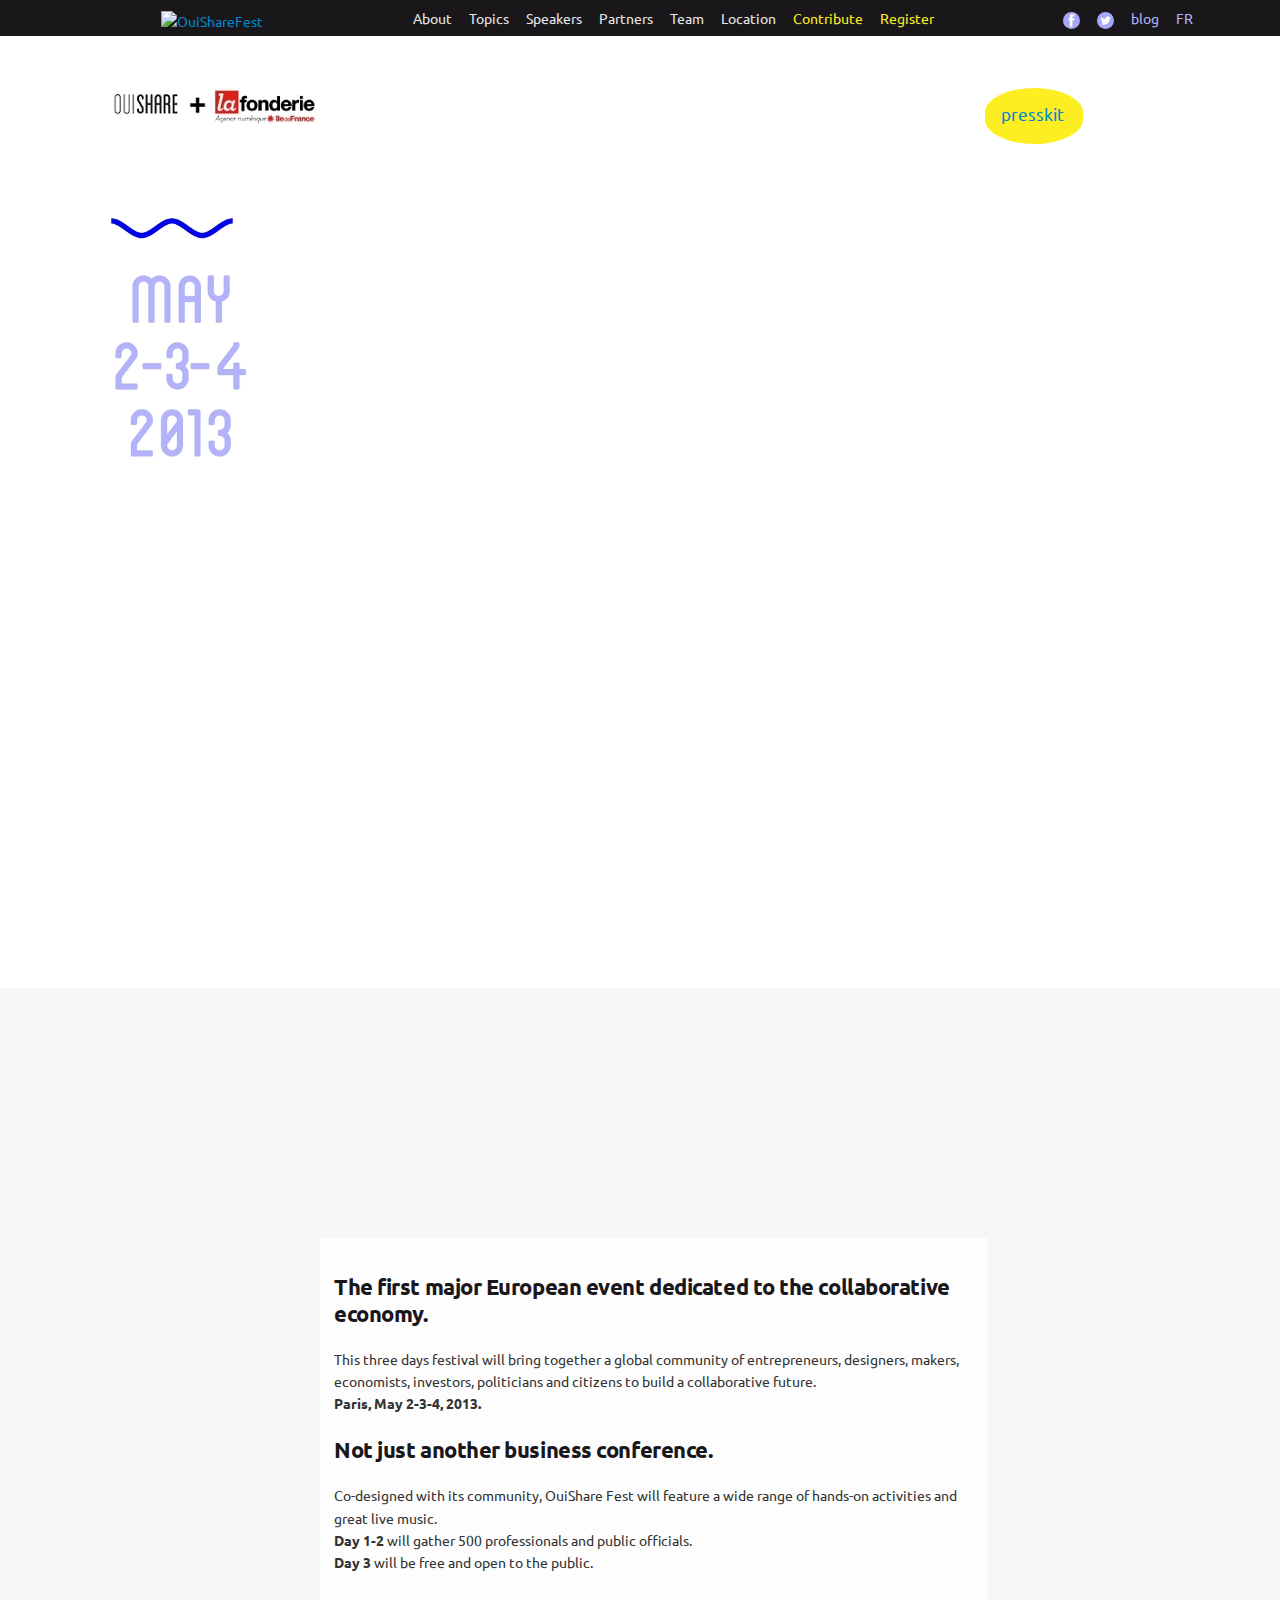
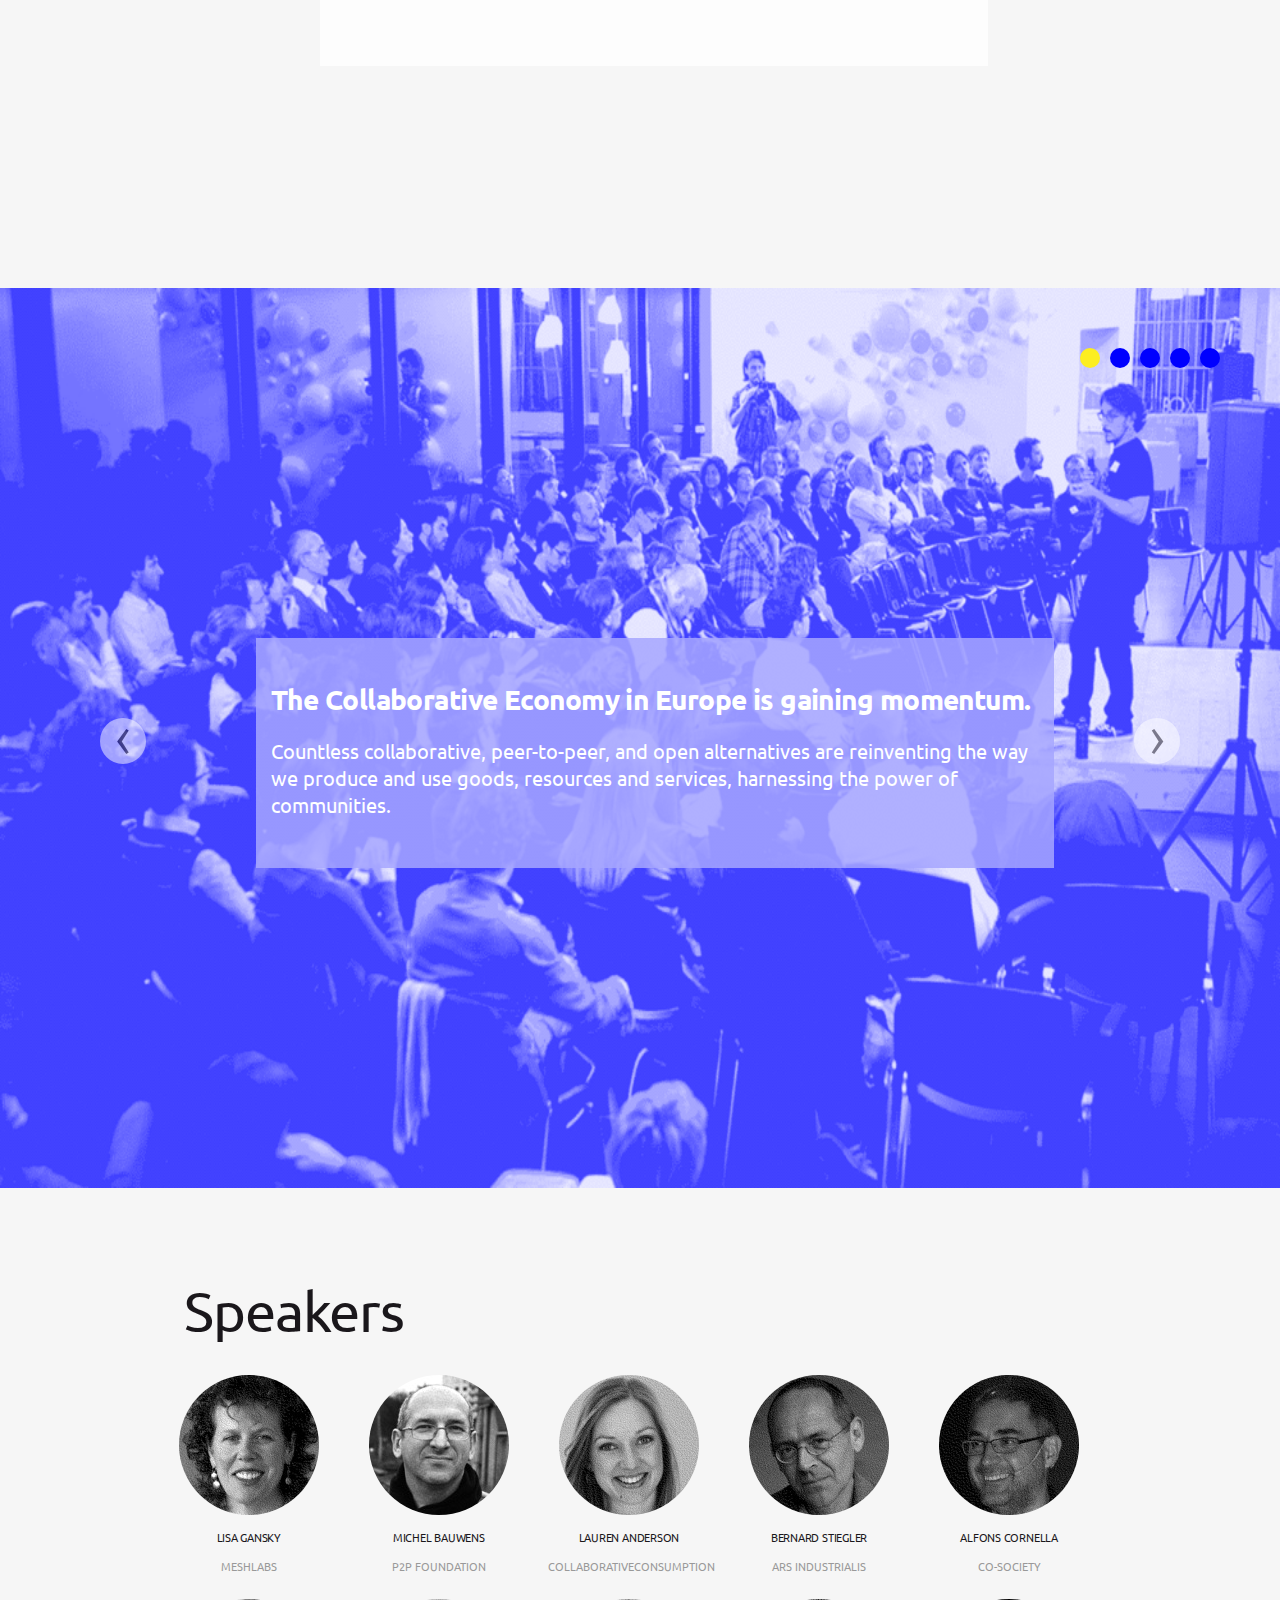
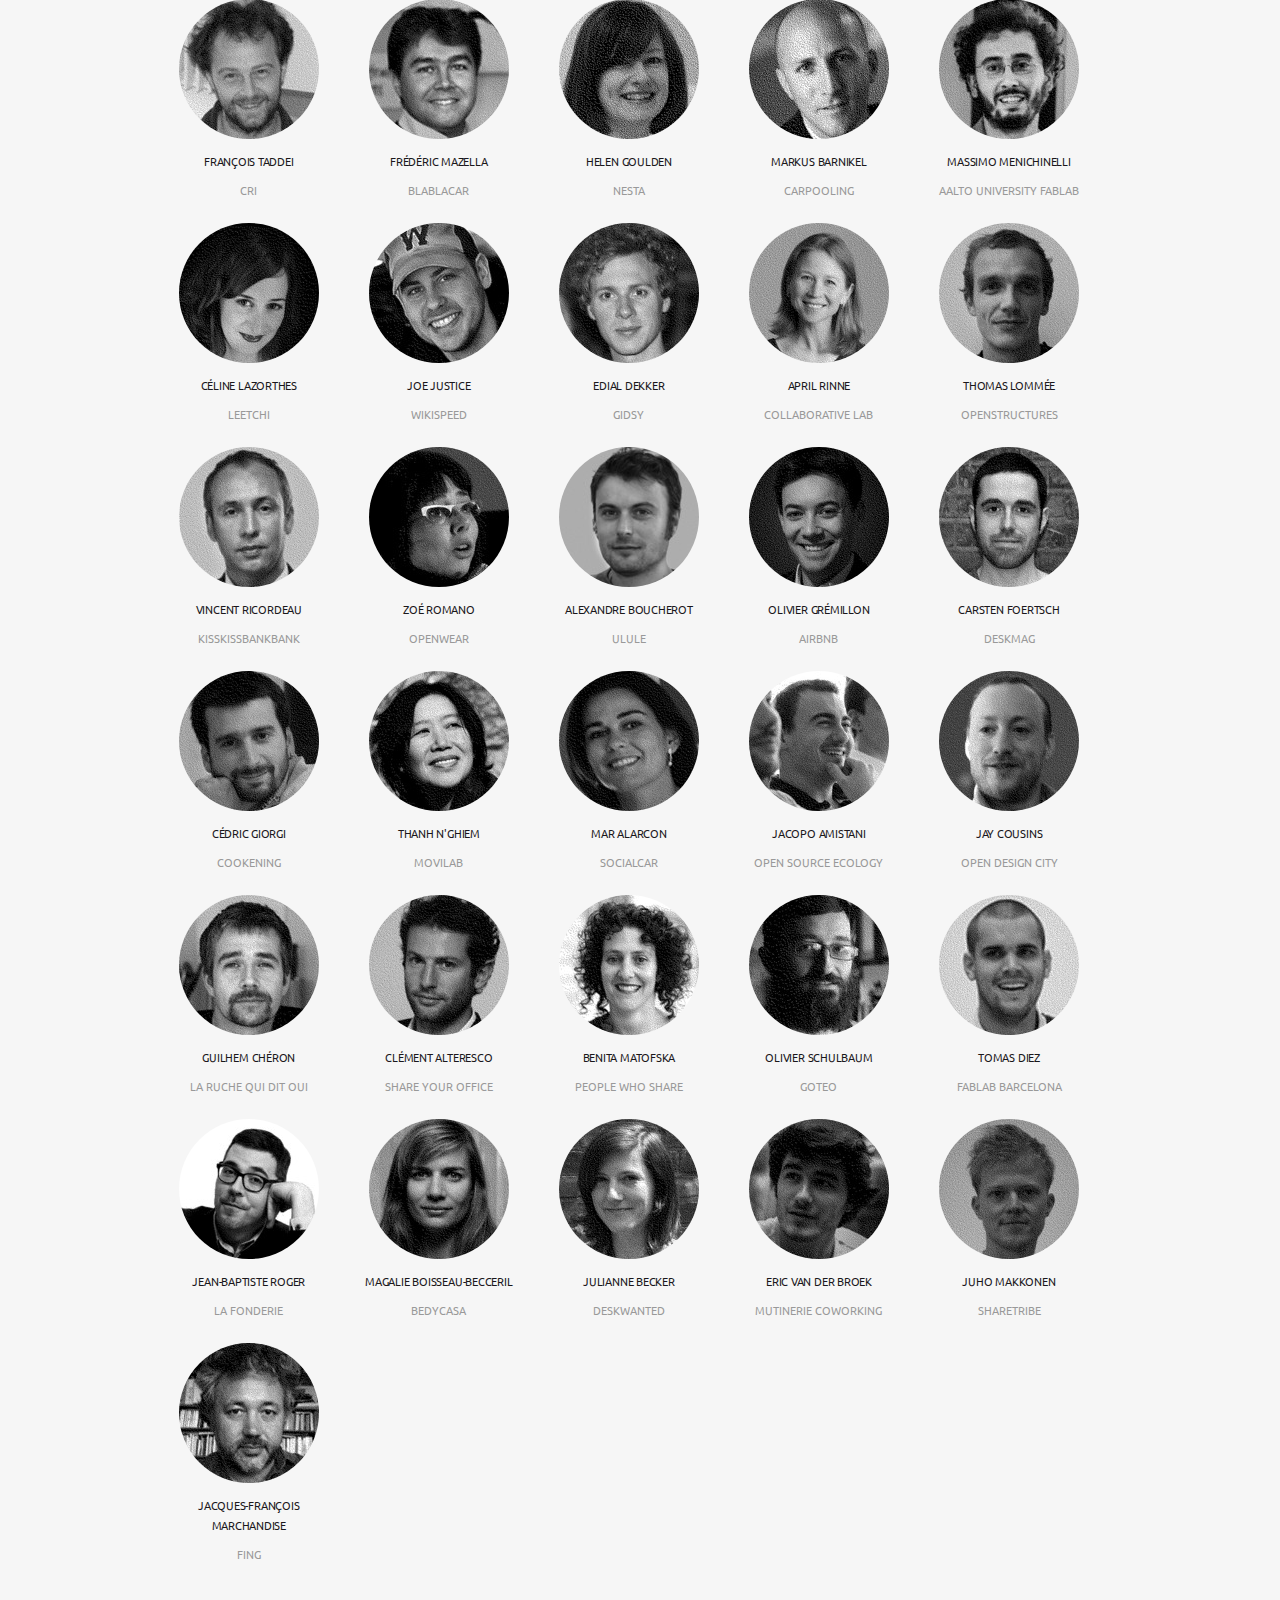
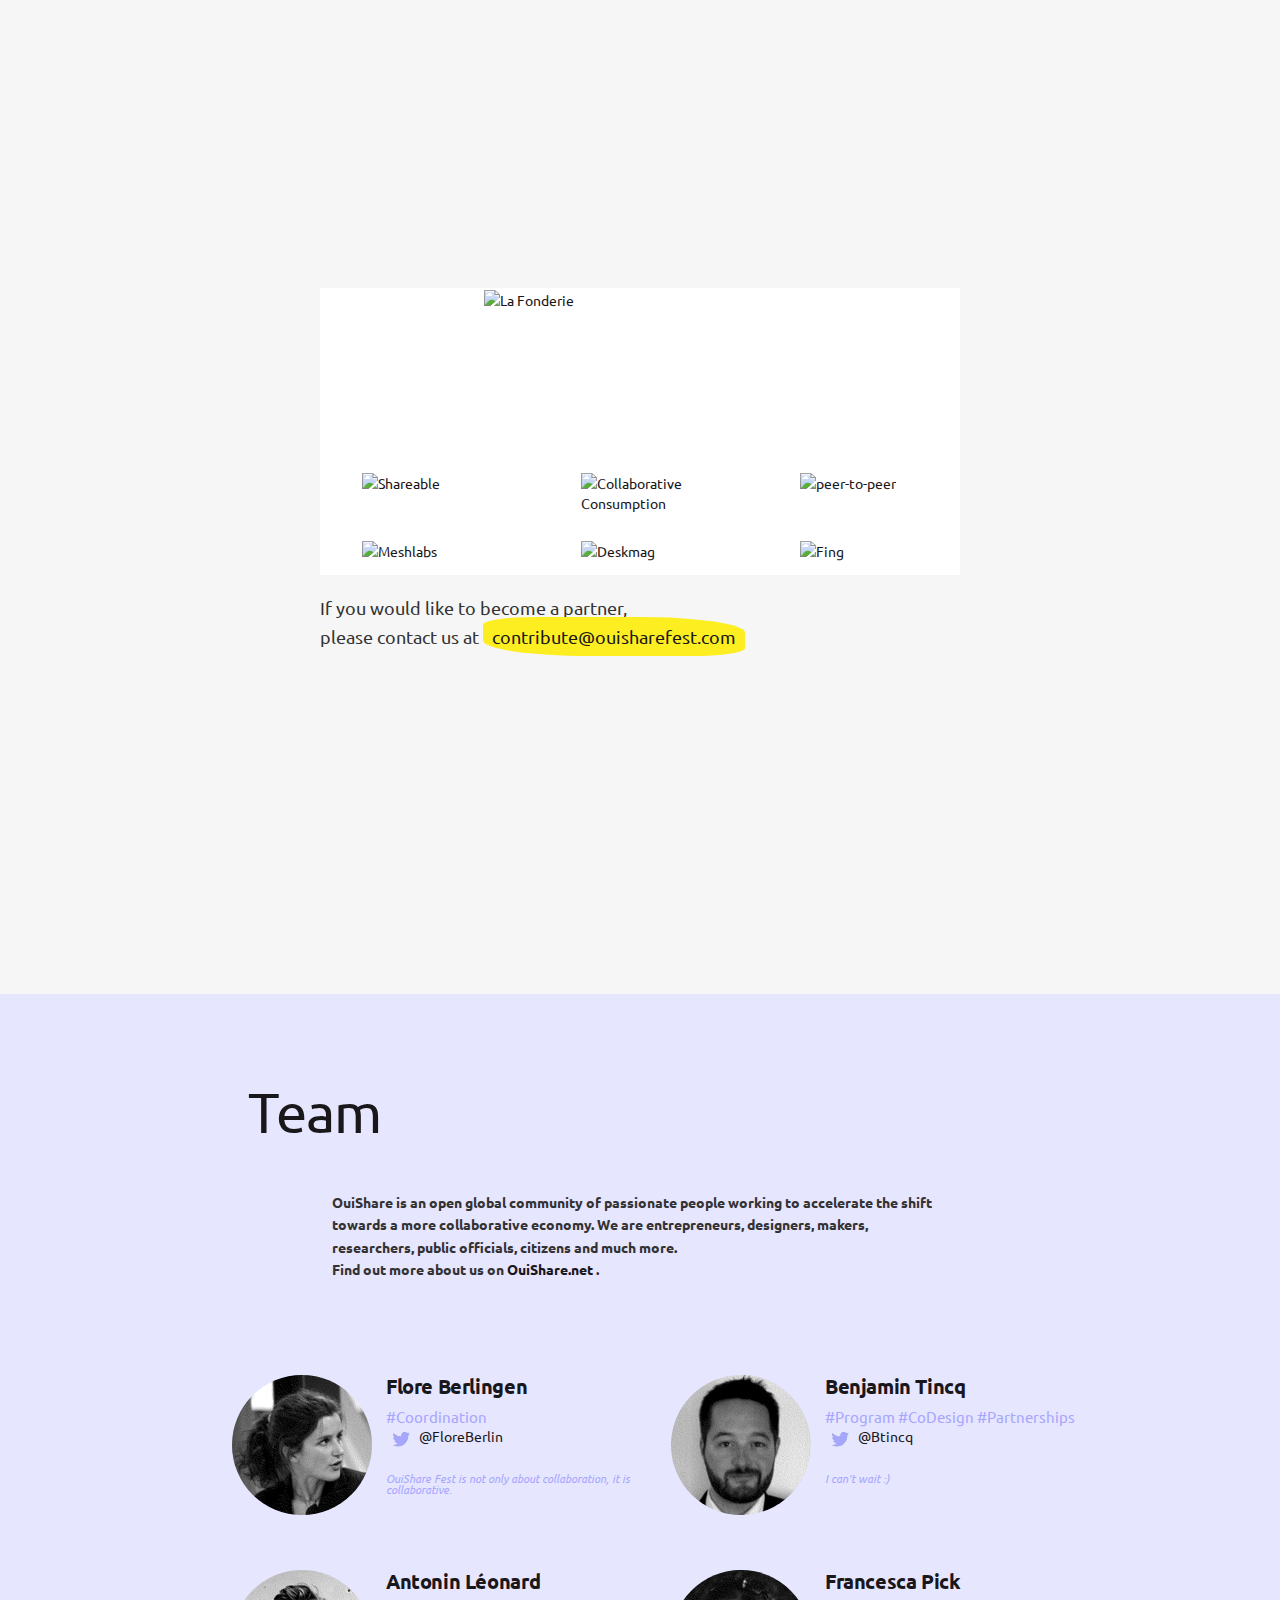
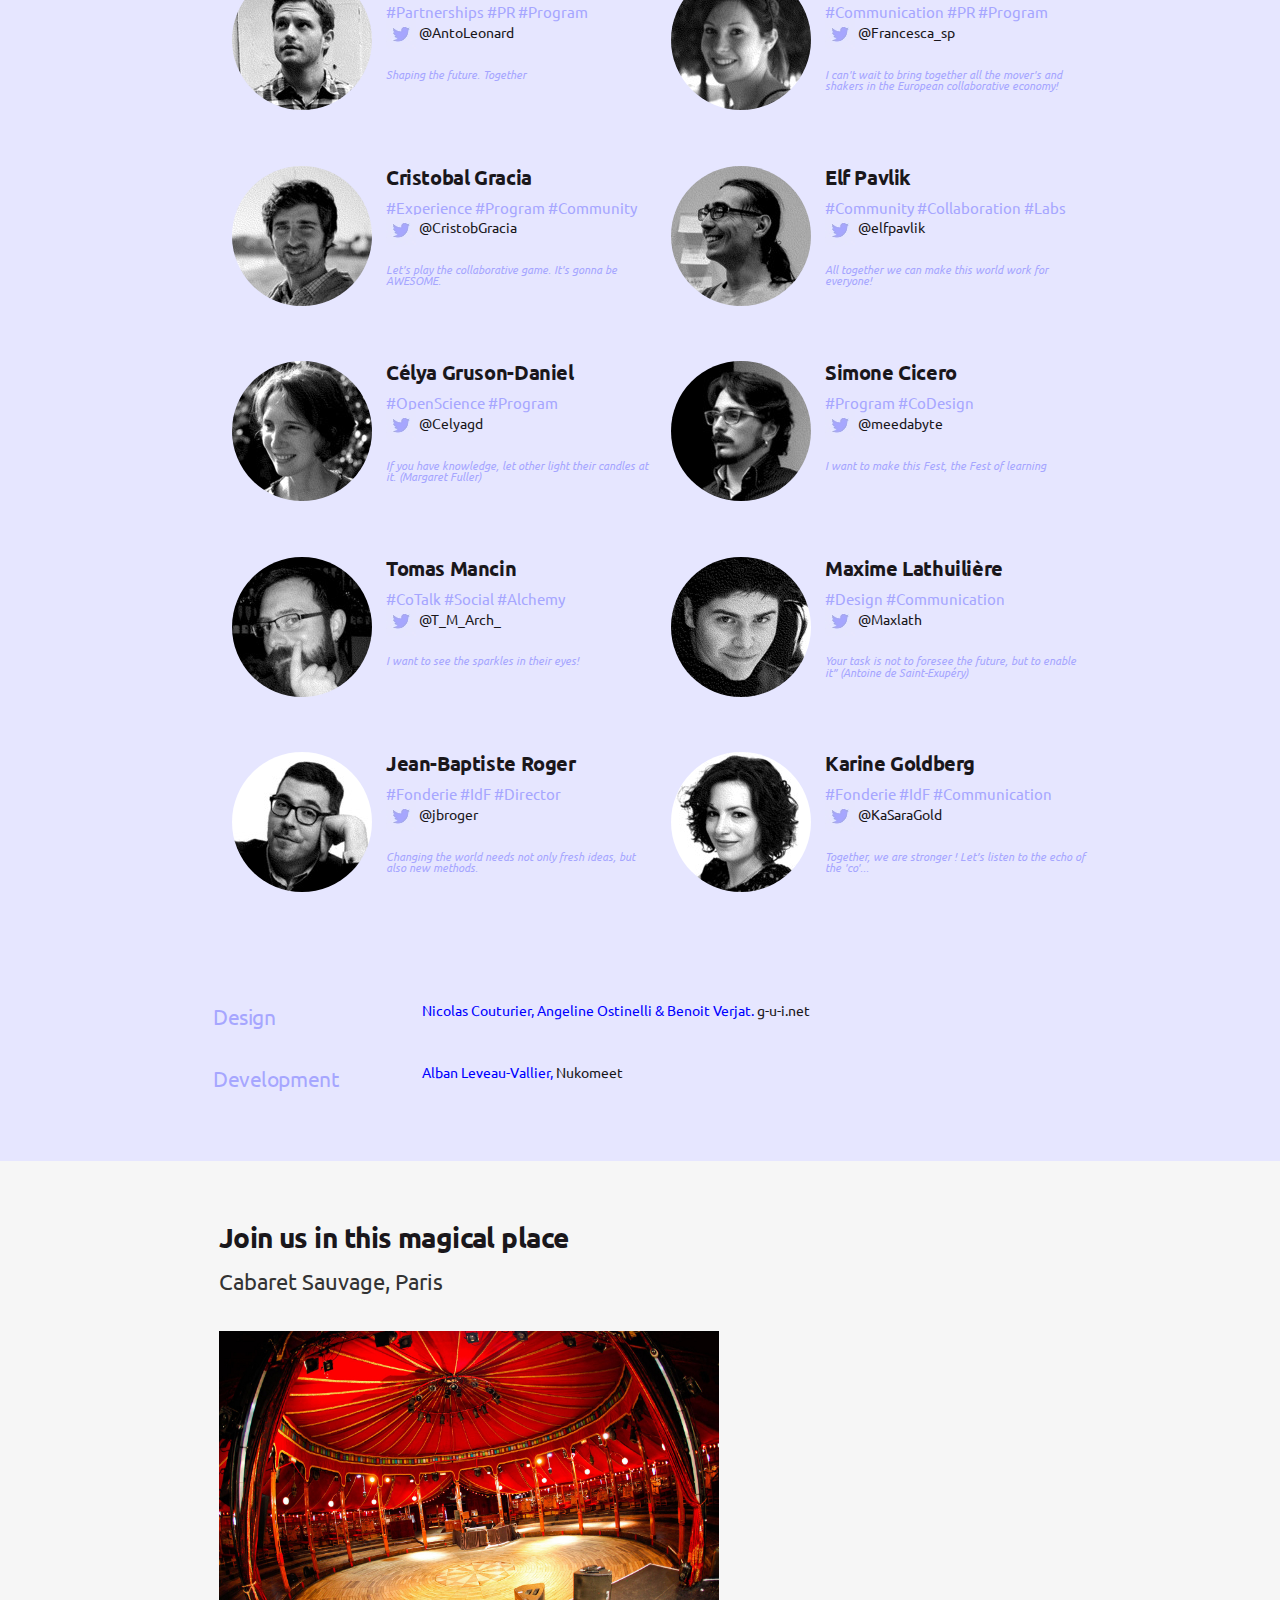
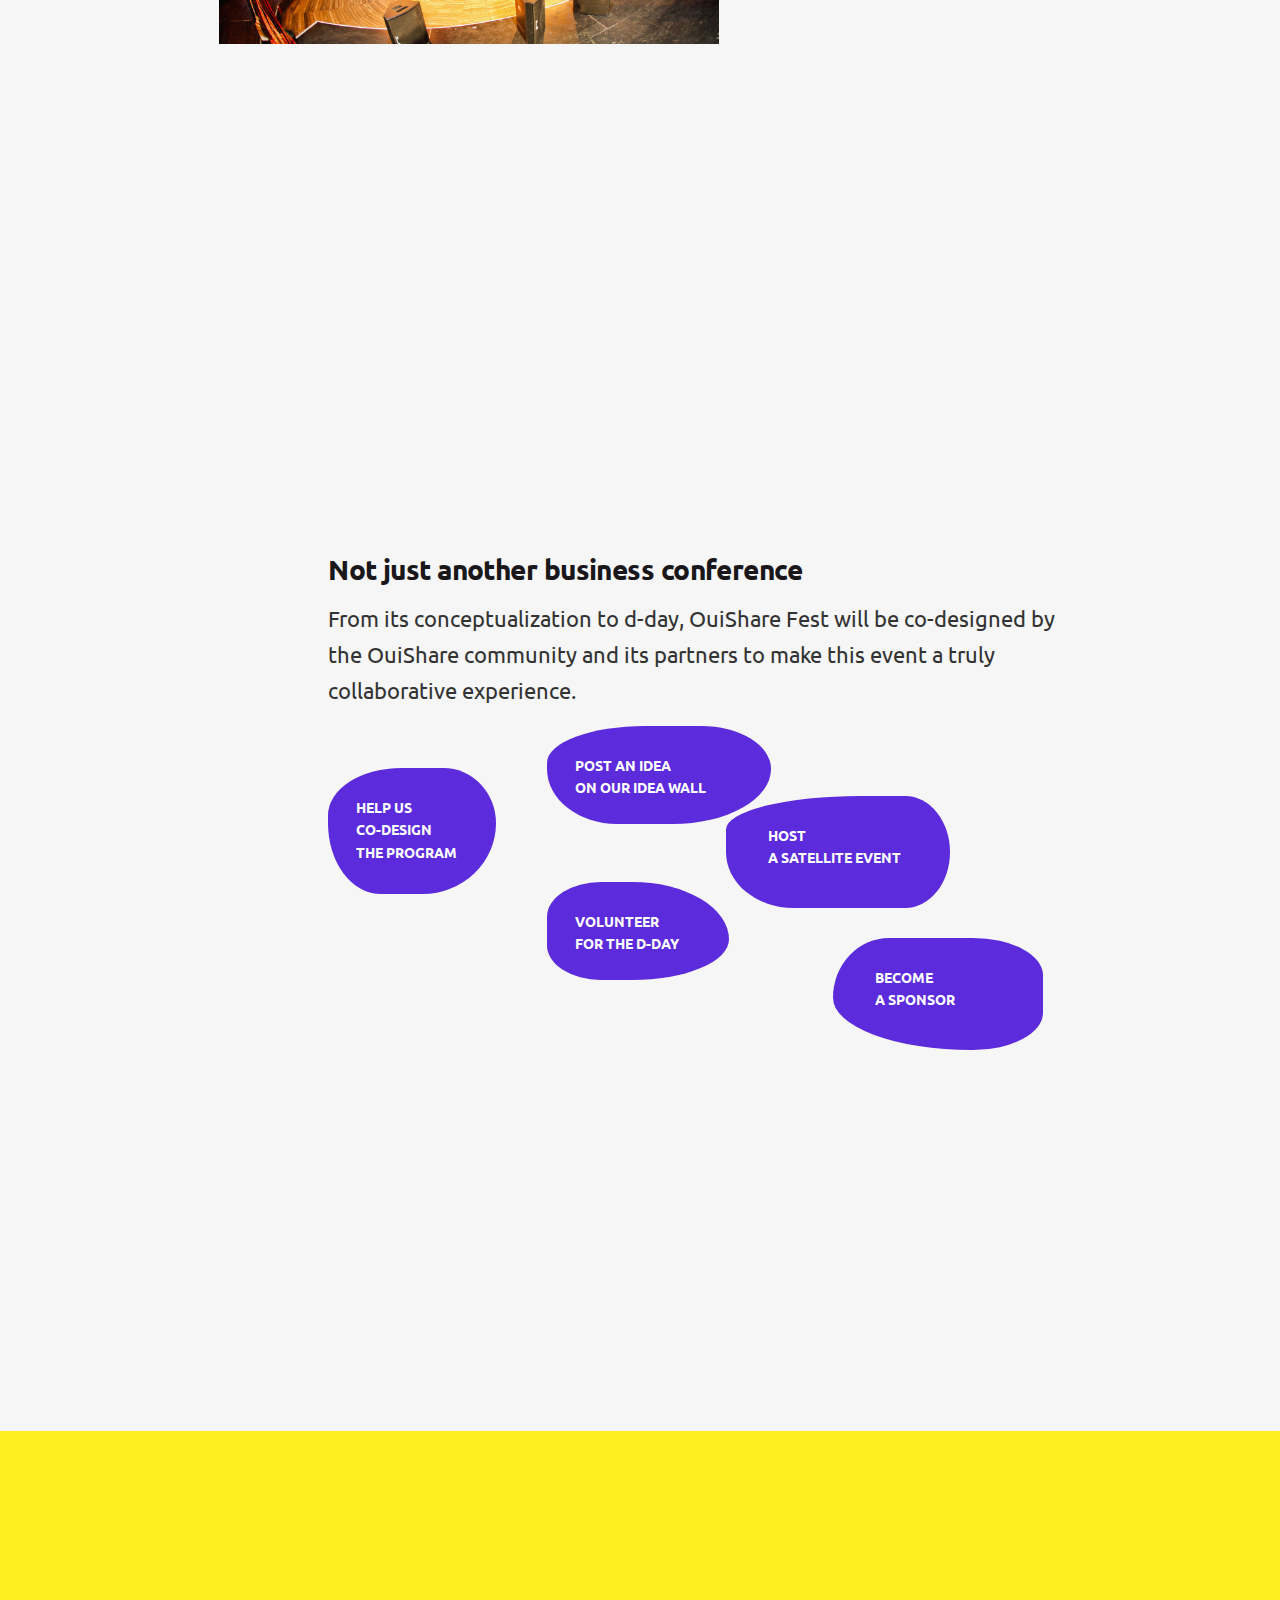
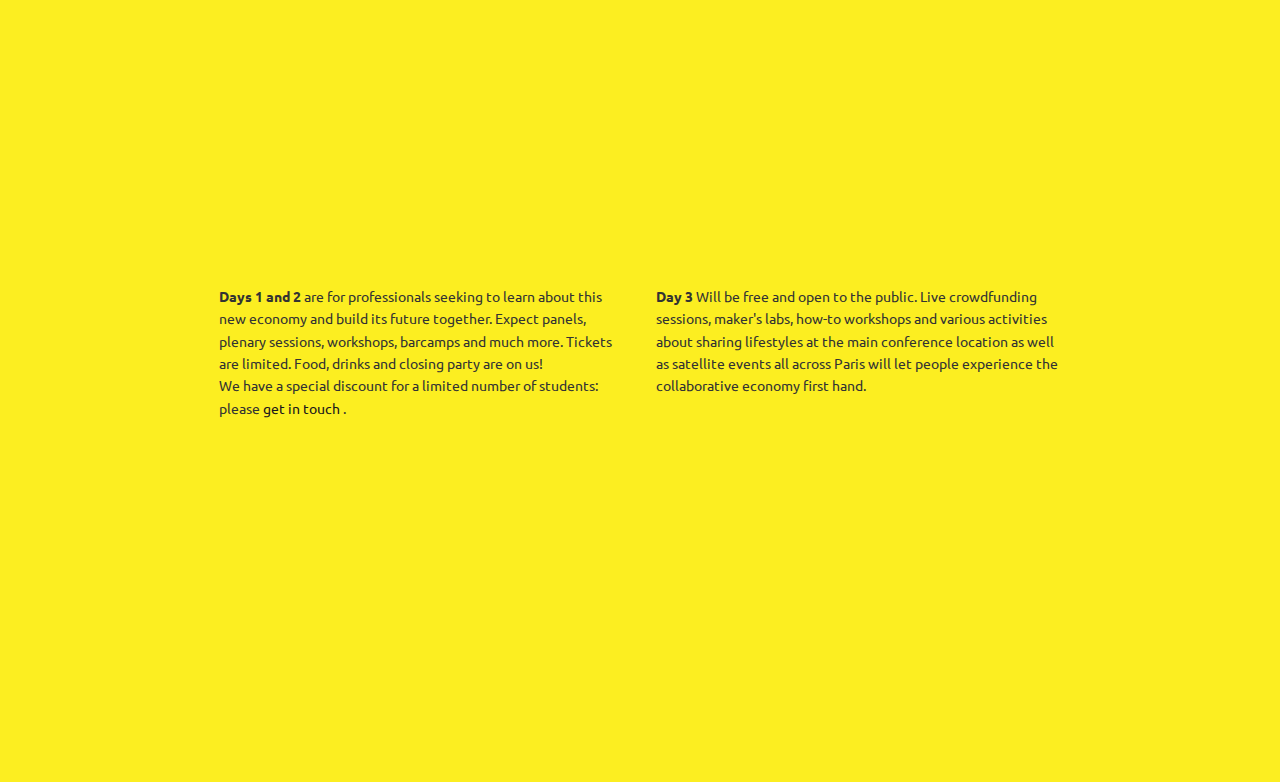
==== commit 902cde06: "Regenerate" ====
--- a/index.html
+++ b/index.html
@@ -285,8 +285,8 @@
   <!-- SPEAKERS -->
 
   <section class="speakers" id="speakers">
-    <h2 class="hidden-phone">Speakers</h2>
-<div class="container-fluid hidden-phone speaker-container">
+    <div class="container-fluid hidden-phone speaker-container">
+<h2 class="hidden-phone">Speakers</h2>
   <ul class="speakers-list">
       <div class="row-fluid">
         
@@ -1597,8 +1597,8 @@
                 <br/>
                 <span class="sponsor-twitter">
                   <img src="img/twitter.jpg" alt="twitter"/>
-                  <a href="http://www.twitter.com/T_M_Arch">
-                    @T_M_Arch
+                  <a href="http://www.twitter.com/T_M_Arch_">
+                    @T_M_Arch_
                   </a>
                 </span>
               </p>
@@ -1718,7 +1718,7 @@
         <div class="span2">
           <h2>Design</h2>
         </div>
-        <div class="span8 offset2">
+        <div class="span8 offset1">
           <p>
             Nicolas Couturier, Angeline Ostinelli & Benoit Verjat.
             <a href="httpl://www.g-u-i.net" target="_blank">g-u-i.net</a>
@@ -1729,7 +1729,7 @@
         <div class="span2">
           <h2>Development</h2>
         </div>
-        <div class="span8 offset2">
+        <div class="span8 offset1">
           <p>
             Alban Leveau-Vallier,
             <a href="http://nukomeet.com" target="_blank">Nukomeet</a>
@@ -1940,7 +1940,7 @@
             <span class="sponsor-twitter">
               <img src="img/twitter.jpg" alt="twitter"/>
               @
-              T_M_Arch
+              T_M_Arch_
             </span>
             <br/>
             <span class="sponsor-quote">
--- a/css/theme.css
+++ b/css/theme.css
@@ -19,8 +19,7 @@
 }
 h2{
     font-size:4em;
-    text-align:center;
-    margin-bottom:1em;
+    margin:1em;
 }
 h3 {font-size: 2em;}
 h4 {font-size:3em;}
